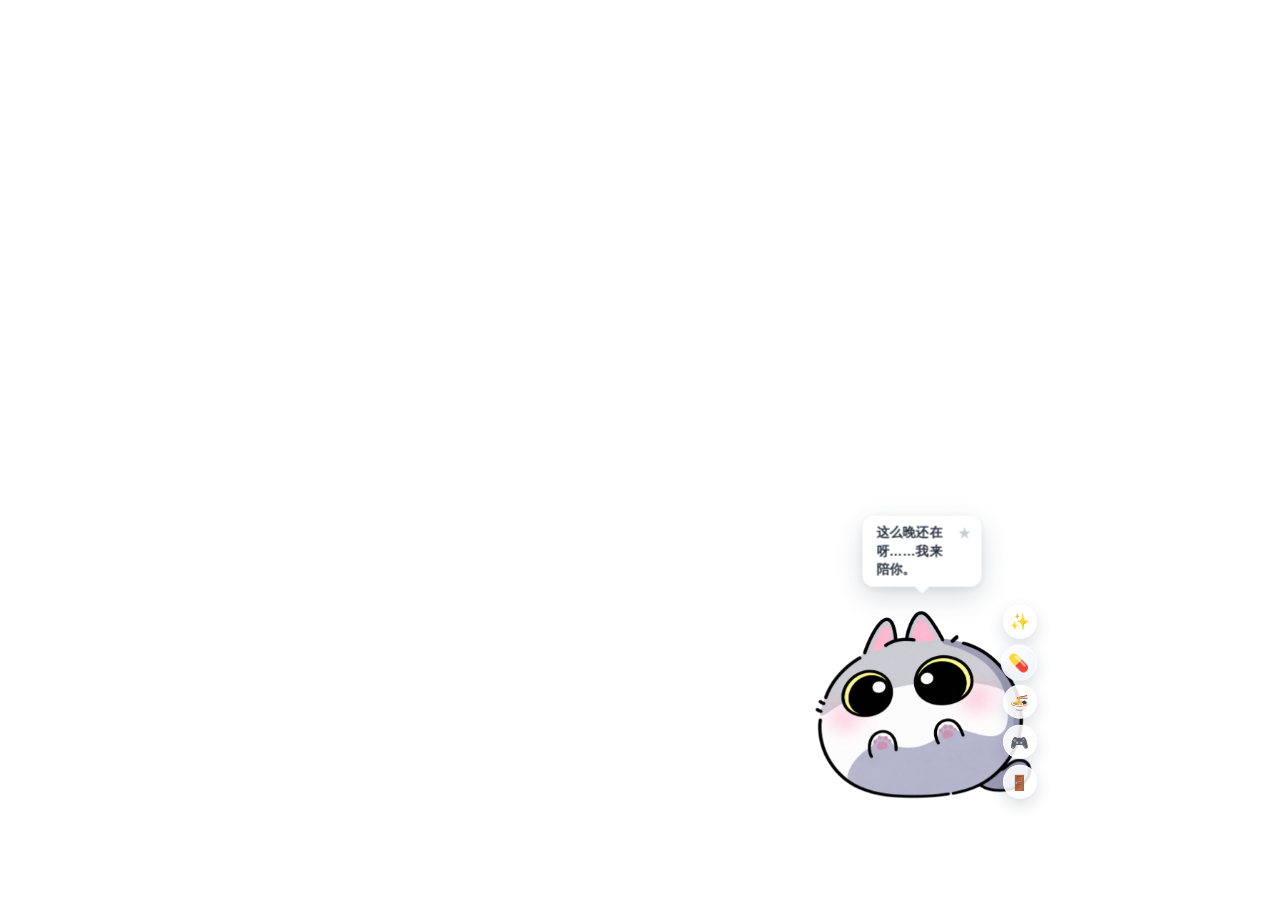
==== pet.html @ 14a9032b "fix: move mobile files to root directory" ====
<!DOCTYPE html>
<html lang="zh-CN">
<head>
  <meta charset="UTF-8" />
  <meta name="viewport" content="width=device-width, initial-scale=1.0, maximum-scale=1.0, user-scalable=no, viewport-fit=cover" />
  <title>八条猫桌宠 (移动触屏版)</title>
  <script>
    (function () {
      if (/(?:^\?|&)view=settings(?:&|$)/.test(location.search || "")) {
        document.documentElement.classList.add("settings-window");
      }
      try {
        var raw = localStorage.getItem("hachikyu_pet_v1");
        var theme = "clean-light";
        var customCss = "";
        if (raw) {
          var parsed = JSON.parse(raw);
          if (parsed && parsed.uiTheme) theme = String(parsed.uiTheme);
          if (parsed && parsed.customCss) customCss = String(parsed.customCss);
        }
        document.documentElement.classList.add("theme-" + theme.replace(/[^a-z0-9-]/gi, ""));
        window.__bootCustomCss = customCss;
      } catch (_) {
        document.documentElement.classList.add("theme-clean-light");
      }
    })();
  </script>
  <!-- 酒馆 iframe：由 index.js 挂载；桌宠独立运行时仍可忽略本脚本 -->
  <script>
    (function () {
      try {
        if (window.parent && window.parent !== window && window.parent.SillyTavern) {
          window.__PET_ST_MODE__ = true;
          window.SillyTavern = window.parent.SillyTavern;
        }
      } catch (_) {}
    })();
  </script>
  <style>
    :root {
      /* 语义主题变量（可被 theme-* class 覆盖） */
      --bg-primary: #eef4f8;
      --bg-secondary: #dce8f0;
      --bg-card: rgba(255, 255, 255, 0.72);
      --bg-input: rgba(255, 255, 255, 0.92);
      --text-main: #2a3340;
      --text-muted: #6b7785;
      --accent-color: #5b8def;
      --accent-soft: rgba(91, 141, 239, 0.18);
      --border-color: rgba(42, 51, 64, 0.1);
      --danger-color: #e85d5d;
      --star-color: #f0b429;
      --shadow: 0 10px 28px rgba(40, 60, 90, 0.14);
      --radius: 16px;
      --glass-blur: 18px;

      /* 兼容旧变量名 */
      --ink: var(--text-main);
      --muted: var(--text-muted);
      --accent: var(--accent-color);
      --danger: var(--danger-color);
      --star: var(--star-color);
      --star-dim: #c5ced8;
      --glass: rgba(255, 255, 255, 0.78);
      --glass-strong: rgba(255, 255, 255, 0.92);
    }

    /* ---------- 预设主题 ---------- */
    html.theme-midnight-dark {
      --bg-primary: #0f1419;
      --bg-secondary: #1a222d;
      --bg-card: rgba(28, 36, 48, 0.92);
      --bg-input: rgba(18, 24, 32, 0.95);
      --text-main: #d7dee8;
      --text-muted: #8b97a8;
      --accent-color: #4ea1ff;
      --accent-soft: rgba(78, 161, 255, 0.22);
      --border-color: rgba(160, 180, 210, 0.14);
      --danger-color: #ff6b6b;
      --star-color: #f0b429;
      --shadow: 0 12px 32px rgba(0, 0, 0, 0.45);
      --glass: rgba(22, 28, 38, 0.88);
      --glass-strong: rgba(28, 36, 48, 0.95);
      --star-dim: #5a6575;
    }

    html.theme-clean-light {
      --bg-primary: #f5f7fa;
      --bg-secondary: #e8eef4;
      --bg-card: rgba(255, 255, 255, 0.82);
      --bg-input: rgba(255, 255, 255, 0.96);
      --text-main: #2a3340;
      --text-muted: #6b7785;
      --accent-color: #6b9de8;
      --accent-soft: rgba(107, 157, 232, 0.16);
      --border-color: rgba(42, 51, 64, 0.1);
      --danger-color: #e85d5d;
      --star-color: #f0b429;
      --shadow: 0 10px 28px rgba(40, 60, 90, 0.12);
      --glass: rgba(255, 255, 255, 0.82);
      --glass-strong: rgba(255, 255, 255, 0.96);
      --star-dim: #c5ced8;
    }

    html.theme-dark-chocolate {
      --bg-primary: #2a1f1a;
      --bg-secondary: #3a2a22;
      --bg-card: rgba(58, 42, 34, 0.92);
      --bg-input: rgba(42, 30, 24, 0.96);
      --text-main: #f3e6d4;
      --text-muted: #c4a88a;
      --accent-color: #d4a017;
      --accent-soft: rgba(212, 160, 23, 0.22);
      --border-color: rgba(243, 230, 212, 0.14);
      --danger-color: #e07060;
      --star-color: #e8c56b;
      --shadow: 0 12px 30px rgba(20, 10, 5, 0.4);
      --glass: rgba(48, 34, 28, 0.9);
      --glass-strong: rgba(58, 42, 34, 0.96);
      --star-dim: #8a7358;
    }

    html.theme-mint-soda {
      --bg-primary: #d9ebe4;
      --bg-secondary: #c5ddd4;
      --bg-card: rgba(236, 248, 243, 0.88);
      --bg-input: rgba(248, 255, 252, 0.96);
      --text-main: #1f3d36;
      --text-muted: #5a7a70;
      --accent-color: #2db89a;
      --accent-soft: rgba(45, 184, 154, 0.2);
      --border-color: rgba(31, 61, 54, 0.12);
      --danger-color: #d46565;
      --star-color: #e6b84d;
      --shadow: 0 10px 26px rgba(40, 90, 70, 0.14);
      --glass: rgba(232, 246, 240, 0.85);
      --glass-strong: rgba(244, 252, 248, 0.95);
      --star-dim: #9ab5ac;
    }

    html.theme-cyber-neon {
      --bg-primary: #12081c;
      --bg-secondary: #1c0f2e;
      --bg-card: rgba(28, 14, 42, 0.94);
      --bg-input: rgba(18, 8, 28, 0.96);
      --text-main: #f0e6ff;
      --text-muted: #b39bcf;
      --accent-color: #ff4fd8;
      --accent-soft: rgba(255, 79, 216, 0.22);
      --border-color: rgba(0, 245, 212, 0.28);
      --danger-color: #ff5c8a;
      --star-color: #00f5d4;
      --shadow: 0 0 28px rgba(255, 79, 216, 0.18), 0 12px 32px rgba(0, 0, 0, 0.5);
      --glass: rgba(24, 10, 36, 0.9);
      --glass-strong: rgba(32, 14, 48, 0.96);
      --star-dim: #6a5088;
    }

    * { box-sizing: border-box; margin: 0; padding: 0; }

    html, body {
      width: 100%;
      height: 100%;
      overflow: hidden;
      font-family: "Segoe UI", "PingFang SC", "Microsoft YaHei", sans-serif;
      color: var(--ink);
      /* 桌宠窗必须全透明，避免与 Alpha 边缘混出白边/亮色虚影 */
      background: transparent !important;
      user-select: none;
      -webkit-user-select: none;
    }

    html.st-extension-host,
    html.st-extension-host body {
      width: 100%;
      height: 100%;
      overflow: hidden;
      background: transparent !important;
    }

    body.hiding-cursor,
    body.hiding-cursor * { cursor: none !important; }

    #stage,
    #pet,
    #cat-wrap {
      background: transparent !important;
    }

    #stage {
      position: relative;
      width: 100%;
      height: 100%;
    }

    html.st-extension-host #stage {
      width: 100%;
      height: 100%;
      overscroll-behavior: none;
      touch-action: none;
    }

    html.st-extension-host,
    html.st-extension-host body {
      overscroll-behavior: none;
      -webkit-text-size-adjust: 100%;
    }

    /* ---------- 宠物（移动触屏版：约原尺寸 70%） ---------- */
    #pet {
      position: absolute;
      left: 72%;
      top: 78%;
      width: min(238px, 50vw);
      transform: translate(-50%, -50%);
      z-index: 10;
      touch-action: none;
      -webkit-touch-callout: none;
      overflow: visible;
    }

    html.st-extension-host #pet {
      position: absolute;
      left: 50%;
      top: 58%;
      width: min(238px, 78%);
      z-index: 10;
    }


    #pet.pre-enter {
      opacity: 0;
      transform: translate(-50%, -50%) translateY(118%);
      pointer-events: none;
    }

    #pet.entering {
      pointer-events: none;
      animation: petPopIn 0.68s cubic-bezier(0.22, 1.25, 0.36, 1) forwards;
    }

    /* 经典八条：落地时允许 Q 弹；自定义媒体禁用挤压落地 */
    #pet.entering.classic-mode #cat-wrap,
    #pet.entering:not(.gif-mode):not(.video-mode):not(.static-mode) #cat-wrap {
      animation: jellyLand 0.68s cubic-bezier(0.34, 1.45, 0.64, 1) forwards;
      transform-origin: center 85%;
    }
    #pet.entering.gif-mode #cat-wrap,
    #pet.entering.video-mode #cat-wrap,
    #pet.entering.static-mode #cat-wrap {
      animation: none !important;
    }

    /* 外层：全模式通用呼吸浮动（仅 translateY） */
    #pet.floating,
    #pet.floating.pet-float-wrapper {
      animation: petBreatheFloat 3.2s ease-in-out infinite;
    }
    #pet.throwing {
      animation: throwAway 0.85s cubic-bezier(0.2, 0.7, 0.3, 1) forwards;
      pointer-events: none;
      z-index: 20;
    }
    #pet.talking #cat-wrap {
      animation: talkBob 0.26s ease-in-out infinite;
      transform-origin: center 70%;
    }
    #pet.typing #cat-wrap {
      animation: typeTap 0.11s ease-in-out infinite;
      transform-origin: center 80%;
    }
    #pet.typing.talking #cat-wrap {
      animation: typeTap 0.11s ease-in-out infinite, talkBob 0.26s ease-in-out infinite;
    }
    #pet.biting.talking #cat-wrap {
      animation: struggleShake 0.14s ease-in-out infinite, talkBob 0.26s ease-in-out infinite;
    }

    /* 拖入投喂：微缩高亮 + 张嘴等待 */
    #pet.feed-hover {
      filter: brightness(1.08) saturate(1.08);
    }
    #pet.feed-hover #cat-wrap {
      animation: feedAwait 0.55s ease-in-out infinite;
      transform-origin: center 80%;
    }
    #pet.feeding #cat-wrap {
      animation: feedNibble 0.42s ease-in-out 3;
      transform-origin: center 75%;
    }
    @keyframes feedAwait {
      0%, 100% { transform: scale(0.96) translateY(0); }
      50% { transform: scale(1.04) translateY(-4px); }
    }
    @keyframes feedNibble {
      0%, 100% { transform: scale(1) rotate(0deg); }
      30% { transform: scale(1.06) rotate(-3deg) translateY(2px); }
      60% { transform: scale(0.94) rotate(3deg) translateY(-1px); }
    }

    /* 自定义媒体：说话/打字仅轻位移，禁止 squash/stretch */
    #pet.gif-mode.talking #cat-wrap,
    #pet.video-mode.talking #cat-wrap,
    #pet.static-mode.talking #cat-wrap {
      animation: talkBobFloat 0.26s ease-in-out infinite !important;
      transform-origin: center 70%;
    }
    #pet.gif-mode.typing #cat-wrap,
    #pet.video-mode.typing #cat-wrap,
    #pet.static-mode.typing #cat-wrap {
      animation: typeTapFloat 0.11s ease-in-out infinite !important;
      transform-origin: center 80%;
    }
    #pet.gif-mode.typing.talking #cat-wrap,
    #pet.video-mode.typing.talking #cat-wrap,
    #pet.static-mode.typing.talking #cat-wrap {
      animation: typeTapFloat 0.11s ease-in-out infinite, talkBobFloat 0.26s ease-in-out infinite !important;
    }

    #cat-wrap {
      position: relative;
      width: calc(100% * var(--subject-scale, 1));
      margin-left: calc(50% - 50% * var(--subject-scale, 1));
      line-height: 0;
      transform-origin: center 42%;
      --shake-x: 3px;
      --shake-y: 2px;
      --shake-rot: 4deg;
      z-index: 1;
    }

    /* 经典八条待机：内层 Q 弹 + 眨眼（说话/打字/咬住/投喂时让位） */
    #pet.floating.classic-mode:not(.talking):not(.typing):not(.biting):not(.feed-hover):not(.feeding) #cat-wrap,
    #pet.floating:not(.gif-mode):not(.video-mode):not(.static-mode):not(.talking):not(.typing):not(.biting):not(.feed-hover):not(.feeding) #cat-wrap,
    #pet.floating:not(.talking):not(.typing):not(.biting):not(.feed-hover):not(.feeding) #cat-wrap.pet-classic-hachikyu {
      animation: petJellyBounce 1.8s ease-in-out infinite, blinkEyes 4.5s ease-in-out infinite;
      transform-origin: bottom center;
    }
    #pet.floating.gif-mode:not(.talking):not(.typing):not(.biting):not(.feed-hover):not(.feeding) #cat-wrap,
    #pet.floating.video-mode:not(.talking):not(.typing):not(.biting):not(.feed-hover):not(.feeding) #cat-wrap,
    #pet.floating.static-mode:not(.talking):not(.typing):not(.biting):not(.feed-hover):not(.feeding) #cat-wrap,
    #pet.floating:not(.talking):not(.typing):not(.biting):not(.feed-hover):not(.feeding) #cat-wrap.pet-custom-media {
      animation: none !important;
    }

    #pet.biting #cat-wrap {
      animation: struggleShake 0.14s ease-in-out infinite;
      transform-origin: 50% 18%;
    }

    #cat {
      display: block;
      width: 100%;
      height: auto;
      pointer-events: none;
      background: transparent;
      outline: none;
      border: none;
      box-shadow: none;
      filter: none;
    }

    /* 平滑合成，减轻透明 PNG / 视频抗锯齿边缘亮边 */
    #cat-wrap img,
    #cat-wrap video,
    #pet-video {
      image-rendering: auto;
      -webkit-backface-visibility: hidden;
      backface-visibility: hidden;
      transform: translateZ(0);
    }

    /* 自定义媒体主体：锁死额外缩放形变，保留原比例 */
    #pet.gif-mode #cat,
    #pet.video-mode #pet-video,
    #pet.static-mode #cat,
    #cat.pet-custom-media,
    #cat-wrap.pet-custom-media > img,
    #cat-wrap.pet-custom-media > video,
    .pet-custom-media {
      animation: none !important;
    }

    #pet-video {
      display: none;
      width: 100%;
      height: auto;
      object-fit: contain;
      pointer-events: none;
      background: transparent;
      vertical-align: top;
      outline: none;
      border: none;
      box-shadow: none;
      filter: none;
    }
    #pet.video-mode #cat {
      display: none !important;
    }
    #pet.video-mode #pet-video {
      display: block;
    }
    #pet.static-mode #cat,
    #cat.pet-static {
      display: block;
      width: 100%;
      height: auto;
      object-fit: contain;
      image-rendering: auto;
      pointer-events: none;
      background: transparent;
    }
    #pet.static-mode #pet-video {
      display: none !important;
    }

    .cfg-status {
      margin-top: 6px;
      font-size: 11px;
      color: var(--muted);
      line-height: 1.35;
      min-height: 1.2em;
    }
    .cfg-status.err { color: var(--danger); }
    .cfg-status.ok { color: #3a9a6a; }

    input[type="range"] {
      width: 100%;
      accent-color: var(--accent);
      cursor: pointer;
    }
    .vol-row {
      display: flex;
      align-items: center;
      gap: 10px;
      margin-top: 4px;
    }
    .vol-row input[type="number"] {
      width: 68px;
      flex-shrink: 0;
      border: 1px solid rgba(42, 51, 64, 0.12);
      border-radius: 8px;
      padding: 4px 6px;
      font-size: 12px;
      font-family: inherit;
    }
    .vol-row #vol-label,
    .vol-row #subject-scale-label {
      min-width: 36px;
      text-align: right;
      font-size: 11px;
      font-weight: 700;
      color: var(--muted);
    }

    .preset-row {
      display: flex;
      flex-wrap: wrap;
      gap: 6px;
      margin-top: 8px;
    }
    .preset-btn {
      border: none;
      border-radius: 999px;
      padding: 6px 10px;
      font-size: 11px;
      font-weight: 700;
      cursor: pointer;
      background: rgba(91, 141, 239, 0.12);
      color: #3d6499;
      transition: 0.15s ease;
    }
    .preset-btn:hover {
      background: rgba(91, 141, 239, 0.22);
      color: var(--ink);
    }
    .preset-btn.active {
      background: var(--accent);
      color: #fff;
      box-shadow: 0 2px 8px rgba(91, 141, 239, 0.35);
    }
    .preset-btn.custom {
      border: 1px dashed rgba(91, 141, 239, 0.45);
    }
    .preset-btn .preset-edit {
      margin-left: 4px;
      opacity: 0.75;
      font-size: 10px;
    }

    .cfg-modal {
      position: fixed;
      inset: 0;
      z-index: 100001 !important;
      display: flex;
      align-items: center;
      justify-content: center;
      background: rgba(20, 28, 40, 0.42);
      padding: 16px;
      pointer-events: auto !important;
    }
    .cfg-modal[hidden] { display: none !important; }
    body.settings-window .cfg-modal {
      z-index: 100001 !important;
      pointer-events: auto !important;
    }
      .cfg-modal-card {
      width: min(360px, 92vw);
      background: var(--glass-strong);
      color: var(--text-main);
      backdrop-filter: blur(14px);
      -webkit-backdrop-filter: blur(14px);
      border-radius: 16px;
      box-shadow: var(--shadow);
      border: 1px solid var(--border-color);
      padding: 16px 16px 14px;
      user-select: text;
      -webkit-user-select: text;
      pointer-events: auto !important;
      position: relative;
      z-index: 1;
    }
    .cfg-modal-card h4 {
      font-size: 14px;
      margin-bottom: 8px;
    }
    .cfg-modal-card p {
      font-size: 12px;
      color: var(--muted);
      line-height: 1.45;
      margin-bottom: 10px;
      white-space: pre-wrap;
    }
    .cfg-modal-card input,
    .cfg-modal-card textarea {
      width: 100%;
      margin-bottom: 12px;
      border: 1px solid rgba(42, 51, 64, 0.12);
      border-radius: 10px;
      padding: 8px 10px;
      font-size: 13px;
      font-family: inherit;
      background: #fff;
      color: var(--ink);
    }
    .cfg-modal-card textarea { min-height: 72px; resize: vertical; }
    .cfg-modal-actions {
      display: flex;
      justify-content: flex-end;
      gap: 8px;
    }

    .persona-actions {
      display: flex;
      flex-wrap: wrap;
      gap: 8px;
      margin: 8px 0 10px;
      position: relative;
      z-index: 2;
    }
    .persona-actions .action-btn {
      pointer-events: auto !important;
      position: relative;
      z-index: 2;
      cursor: pointer;
    }
    #btn-persona-new,
    #btn-persona-save {
      pointer-events: auto !important;
      cursor: pointer !important;
      opacity: 1 !important;
    }
    .action-btn {
      border: none;
      border-radius: 12px;
      padding: 8px 12px;
      font-size: 12px;
      font-weight: 700;
      cursor: pointer;
      transition: 0.15s ease;
    }
    .action-btn.primary {
      background: var(--accent);
      color: #fff;
      box-shadow: 0 4px 12px rgba(91, 141, 239, 0.28);
    }
    .action-btn.primary:hover { filter: brightness(1.05); }
    .action-btn.ghost {
      background: var(--accent-soft);
      color: var(--ink);
    }
    .action-btn.ghost:hover { filter: brightness(1.06); }

    #toast {
      position: fixed;
      left: 50%;
      bottom: 18px;
      transform: translateX(-50%) translateY(12px);
      padding: 8px 14px;
      border-radius: 999px;
      background: rgba(42, 51, 64, 0.88);
      color: #fff;
      font-size: 12px;
      font-weight: 600;
      opacity: 0;
      pointer-events: none;
      transition: opacity 0.2s ease, transform 0.2s ease;
      z-index: 80;
      box-shadow: var(--shadow);
    }
    #toast.show {
      opacity: 1;
      transform: translateX(-50%) translateY(0);
    }

    textarea.persona-box { min-height: 56px; }

    /* ---------- 气泡 ---------- */
    #bubble {
      position: absolute !important;
      left: 50% !important;
      bottom: 100% !important;
      top: auto !important;
      right: auto !important;
      margin-bottom: 10px !important;
      transform: translateX(-50%) translateY(8px) scale(0.94);
      width: fit-content !important;
      min-width: 0 !important;
      max-width: 220px !important;
      height: auto !important;
      min-height: 0 !important;
      max-height: none !important;
      display: inline-block !important;
      overflow: visible;
      padding: 8px 14px !important;
      background: var(--glass-strong);
      backdrop-filter: blur(12px);
      -webkit-backdrop-filter: blur(12px);
      color: var(--ink);
      font-size: 13px !important;
      font-weight: 600;
      line-height: 1.4 !important;
      letter-spacing: 0.02em;
      border-radius: 12px !important;
      box-shadow: 0 10px 28px rgba(40, 60, 90, 0.18), 0 2px 8px rgba(40, 60, 90, 0.08);
      opacity: 0;
      visibility: hidden;
      pointer-events: none;
      transition: opacity 0.22s ease, transform 0.22s ease, visibility 0.22s;
      z-index: 999 !important;
      isolation: isolate;
      white-space: normal !important;
      word-break: break-word !important;
      overflow-wrap: anywhere;
      box-sizing: border-box;
    }

    #bubble .bubble-content {
      position: relative;
      z-index: 10;
      pointer-events: auto;
      max-height: none;
      overflow: visible;
      word-break: break-word;
      white-space: normal;
    }
    #bubble .bubble-content::-webkit-scrollbar {
      display: none;
      width: 0;
      height: 0;
    }

    /* 小三角朝下，指向猫咪头顶 */
    #bubble::after {
      content: "";
      position: absolute;
      left: 50%;
      bottom: -5px;
      width: 11px;
      height: 11px;
      margin-left: -5.5px;
      background: var(--glass-strong);
      transform: rotate(45deg);
      border-radius: 2px;
      pointer-events: none;
      z-index: 0;
    }

    #bubble.show {
      opacity: 1;
      visibility: visible;
      transform: translateX(-50%) translateY(0) scale(1);
      pointer-events: auto !important;
    }

    /* 可收藏台词：右侧留出 ★ 空间 */
    #bubble.show:not(.hover-tip) {
      padding-right: 30px !important;
    }
    #bubble.quit-confirm {
      padding-right: 14px !important;
      max-width: 240px !important;
    }
    #bubble.quit-confirm #fav-star {
      display: none !important;
    }
    #bubble-quit-actions {
      display: none;
      gap: 6px;
      margin-top: 8px;
      justify-content: center;
      flex-wrap: wrap;
    }
    #bubble.quit-confirm #bubble-quit-actions {
      display: flex !important;
    }
    #bubble-quit-actions button {
      border: none !important;
      border-radius: 999px !important;
      padding: 5px 12px !important;
      font-size: 11px !important;
      font-weight: 700 !important;
      cursor: pointer;
      outline: none !important;
      box-shadow: none !important;
      line-height: 1.2;
      -webkit-tap-highlight-color: transparent !important;
    }
    #bubble-quit-actions button:focus,
    #bubble-quit-actions button:focus-visible,
    #bubble-quit-actions button:active {
      outline: none !important;
      box-shadow: none !important;
    }
    #btn-quit-confirm {
      background: rgba(239, 68, 68, 0.16) !important;
      color: #b91c1c !important;
    }
    #btn-quit-confirm:hover {
      background: rgba(239, 68, 68, 0.26) !important;
    }
    #btn-quit-cancel {
      background: rgba(42, 51, 64, 0.08) !important;
      color: #475569 !important;
    }
    #btn-quit-cancel:hover {
      background: rgba(42, 51, 64, 0.14) !important;
    }

    #bubble.hover-tip {
      white-space: nowrap !important;
      max-height: none;
      overflow: visible;
      padding: 8px 14px !important;
    }
    #bubble.hover-tip .bubble-content {
      max-height: none;
      overflow: visible;
      white-space: nowrap;
    }

    #bubble-text,
    .bubble-text {
      position: relative;
      z-index: 10;
      pointer-events: auto;
      display: block;
      padding-right: 0;
      word-break: break-word;
      white-space: normal;
      overflow-wrap: anywhere;
    }

    #fav-star {
      position: absolute;
      top: 4px;
      right: 4px;
      width: 26px;
      height: 26px;
      border: none;
      background: rgba(255, 255, 255, 0.72);
      color: var(--star-dim);
      font-size: 14px;
      line-height: 1;
      cursor: pointer;
      border-radius: 50%;
      display: none;
      align-items: center;
      justify-content: center;
      transition: color 0.15s ease, transform 0.15s ease;
      z-index: 11;
      pointer-events: auto !important;
    }

    #bubble.show:not(.hover-tip) #fav-star { display: inline-flex; }
    #fav-star:hover { transform: scale(1.12); color: var(--star); }
    #fav-star.on {
      color: var(--star);
      animation: starPop 0.35s ease;
    }

    /* 移除悬浮按钮 / 通用按钮聚焦时的系统默认橘红外轮廓 */
    button,
    .action-btn,
    .tool-btn,
    .icon-btn,
    #chat-spark,
    #memo-btn,
    #food-btn,
    #game-btn,
    [tabindex] {
      outline: none !important;
      -webkit-tap-highlight-color: transparent !important;
      -webkit-focus-ring-color: transparent !important;
    }

    button:focus,
    button:active,
    button:focus-visible,
    .action-btn:focus,
    .action-btn:active,
    .action-btn:focus-visible,
    .tool-btn:focus,
    .tool-btn:focus-visible,
    .icon-btn:focus,
    .icon-btn:focus-visible,
    #chat-spark:focus,
    #chat-spark:active,
    #chat-spark:focus-visible,
    #memo-btn:focus,
    #memo-btn:active,
    #memo-btn:focus-visible,
    #food-btn:focus,
    #food-btn:active,
    #food-btn:focus-visible,
    #game-btn:focus,
    #game-btn:active,
    #game-btn:focus-visible,
    #btn-pet-quit:focus,
    #btn-pet-quit:active,
    #btn-pet-quit:focus-visible {
      outline: none !important;
      box-shadow: none !important;
      -webkit-tap-highlight-color: transparent !important;
    }

    /* 右侧悬浮工具钮：彻底去掉边框型焦点框，保留自身背景样式 */
    #chat-spark,
    #memo-btn,
    #food-btn,
    #game-btn,
    #btn-pet-quit,
    #memo-close,
    #game-close {
      border: none !important;
    }
    #chat-spark:focus,
    #chat-spark:focus-visible,
    #memo-btn:focus,
    #memo-btn:focus-visible,
    #food-btn:focus,
    #food-btn:focus-visible,
    #game-btn:focus,
    #game-btn:focus-visible,
    #btn-pet-quit:focus,
    #btn-pet-quit:focus-visible {
      box-shadow: 0 6px 16px rgba(40, 60, 90, 0.18), 0 0 0 1px rgba(255, 255, 255, 0.7) inset !important;
    }

    /* ✨ 触发对话：与抓鼠标解耦 */
    #chat-spark {
      position: absolute;
      top: 8px;
      right: 4px;
      width: 34px;
      height: 34px;
      border: none;
      border-radius: 50%;
      z-index: 130;
      pointer-events: auto !important;
      cursor: pointer;
      font-size: 16px;
      line-height: 1;
      display: flex;
      align-items: center;
      justify-content: center;
      color: #5a4a20;
      background: rgba(255, 255, 255, 0.88);
      box-shadow: 0 6px 16px rgba(40, 60, 90, 0.18), 0 0 0 1px rgba(255, 255, 255, 0.7) inset;
      transition: transform 0.15s ease, box-shadow 0.15s ease;
      touch-action: manipulation;
    }
    #chat-spark:hover {
      transform: scale(1.08);
      box-shadow: 0 8px 20px rgba(240, 180, 41, 0.28), 0 0 0 1px rgba(255, 255, 255, 0.85) inset;
    }
    #chat-spark.loading,
    #chat-spark.tavern-peek {
      animation: sparkGlow 0.7s ease-in-out infinite;
    }
    #chat-spark.tavern-peek {
      animation: sparkGlow 0.7s ease-in-out infinite, capsuleSpin 1.1s linear infinite;
    }
    #chat-spark.longpress-armed {
      transform: scale(1.14);
      box-shadow: 0 0 16px 4px rgba(240, 180, 41, 0.5), 0 0 0 1px rgba(255, 255, 255, 0.85) inset;
    }
    @keyframes sparkGlow {
      0%, 100% { filter: brightness(1); box-shadow: 0 0 0 0 rgba(240, 180, 41, 0.35); }
      50% { filter: brightness(1.15); box-shadow: 0 0 14px 4px rgba(240, 180, 41, 0.45); }
    }

    #bubble.chat-reply {
      max-width: min(280px, 86vw) !important;
    }
    #bubble.chat-reply .bubble-content {
      max-height: 160px;
      overflow-y: auto;
    }

    #memo-btn {
      position: absolute;
      top: 48px;
      right: 4px;
      width: 36px;
      height: 36px;
      border: none;
      border-radius: 50%;
      z-index: 130;
      pointer-events: auto !important;
      cursor: grab;
      font-size: 17px;
      line-height: 1;
      display: flex;
      align-items: center;
      justify-content: center;
      color: #3d4a5c;
      background: linear-gradient(145deg, rgba(255, 255, 255, 0.92), rgba(230, 240, 255, 0.78));
      box-shadow: 0 6px 16px rgba(40, 60, 90, 0.18), 0 0 0 1px rgba(255, 255, 255, 0.75) inset;
      backdrop-filter: blur(8px);
      -webkit-backdrop-filter: blur(8px);
      transition: transform 0.15s ease, box-shadow 0.2s ease;
      touch-action: none;
      animation: capsuleBreathe 3.2s ease-in-out infinite;
    }
    #memo-btn:hover { transform: scale(1.08); }
    #memo-btn:active { cursor: grabbing; }
    #memo-btn.loading {
      animation: capsuleSpin 0.9s linear infinite;
      box-shadow: 0 0 18px 4px rgba(91, 141, 239, 0.45), 0 0 0 1px rgba(255, 255, 255, 0.8) inset;
    }
    #memo-btn.has-todo::after {
      content: "";
      position: absolute;
      top: 5px;
      right: 5px;
      width: 7px;
      height: 7px;
      border-radius: 50%;
      background: var(--danger);
      box-shadow: 0 0 0 2px #fff;
    }
    @keyframes capsuleBreathe {
      0%, 100% { transform: translateY(0); }
      50% { transform: translateY(-3px); }
    }
    @keyframes capsuleSpin {
      0% { transform: rotate(0deg) scale(1.05); }
      100% { transform: rotate(360deg) scale(1.05); }
    }

    #news-brief-modal,
    #clicker-modal {
      position: fixed;
      left: 50%;
      top: 50%;
      transform: translate(-50%, -50%) scale(0.96);
      width: min(340px, 90vw);
      max-height: min(78vh, 520px);
      display: none;
      flex-direction: column;
      z-index: 100060;
      background: var(--glass-strong);
      color: var(--text-main);
      border-radius: 16px;
      box-shadow: var(--shadow), 0 0 0 1px var(--border-color);
      overflow: hidden;
      pointer-events: auto !important;
      opacity: 0;
      transition: opacity 0.16s ease, transform 0.16s ease;
    }
    #news-brief-modal.open,
    #clicker-modal.open {
      display: flex;
      opacity: 1;
      transform: translate(-50%, -50%) scale(1);
    }
    .capsule-modal-head {
      display: flex;
      align-items: center;
      justify-content: space-between;
      padding: 10px 12px;
      border-bottom: 1px solid var(--border-color);
      font-size: 13px;
      font-weight: 700;
      user-select: none;
    }
    .capsule-modal-body {
      padding: 10px 12px 12px;
      overflow-y: auto;
      font-size: 12px;
      flex: 1;
    }
    .capsule-modal-body .field { margin-bottom: 8px; }
    #news-brief-list {
      display: flex;
      flex-direction: column;
      gap: 8px;
      margin-top: 8px;
    }
    .news-brief-item {
      padding: 8px 10px;
      border-radius: 10px;
      background: var(--bg-card);
      border: 1px solid var(--border-color);
      line-height: 1.45;
      white-space: pre-wrap;
    }
    .clicker-row {
      display: flex;
      align-items: center;
      justify-content: space-between;
      gap: 8px;
      margin: 6px 0;
    }
    .clicker-row label { flex: 1; }
    .clicker-actions {
      display: flex;
      flex-wrap: wrap;
      gap: 8px;
      margin-top: 10px;
    }
    #clicker-status {
      margin-top: 8px;
      color: var(--text-muted);
      font-size: 11px;
    }
    .clicker-points-head {
      display: flex;
      align-items: center;
      justify-content: space-between;
      gap: 8px;
      margin: 4px 0 6px;
      font-weight: 700;
      font-size: 12px;
    }
    #clicker-points-list {
      display: flex;
      flex-direction: column;
      gap: 6px;
      max-height: 140px;
      overflow-y: auto;
      margin-bottom: 8px;
      padding-right: 2px;
    }
    .clicker-point-row {
      display: flex;
      align-items: center;
      gap: 8px;
      padding: 6px 8px;
      border-radius: 10px;
      background: var(--bg-card);
      border: 1px solid var(--border-color);
      font-size: 11px;
      line-height: 1.35;
    }
    .clicker-point-idx {
      flex: 0 0 auto;
      min-width: 42px;
      font-weight: 700;
      color: #c9a227;
    }
    .clicker-point-xy {
      flex: 1;
      color: var(--text-muted);
      font-variant-numeric: tabular-nums;
    }
    .clicker-point-del {
      flex: 0 0 auto;
      border: none;
      background: transparent;
      cursor: pointer;
      font-size: 13px;
      line-height: 1;
      padding: 2px 4px;
      opacity: 0.75;
    }
    .clicker-point-del:hover { opacity: 1; }
    #clicker-points-empty {
      font-size: 11px;
      color: var(--text-muted);
      margin: 0 0 8px;
      line-height: 1.4;
    }
    .clicker-points-actions {
      display: flex;
      flex-wrap: wrap;
      gap: 6px;
      margin-bottom: 10px;
    }
    .clicker-points-actions .action-btn {
      font-size: 11px;
      padding: 6px 10px;
    }
    #clicker-capture-btn.capturing {
      opacity: 0.85;
      pointer-events: none;
    }

    #food-btn {
      position: absolute;
      top: 88px;
      right: 4px;
      width: 34px;
      height: 34px;
      border: none;
      border-radius: 50%;
      z-index: 130;
      pointer-events: auto !important;
      cursor: pointer;
      font-size: 15px;
      line-height: 1;
      display: flex;
      align-items: center;
      justify-content: center;
      color: #3d4a5c;
      background: rgba(255, 255, 255, 0.88);
      box-shadow: 0 6px 16px rgba(40, 60, 90, 0.18), 0 0 0 1px rgba(255, 255, 255, 0.7) inset;
      transition: transform 0.15s ease;
      touch-action: manipulation;
    }
    #food-btn:hover { transform: scale(1.08); }
    #food-btn.spinning {
      animation: foodSpin 0.7s linear infinite;
      pointer-events: none;
      opacity: 0.75;
    }
    @keyframes foodSpin {
      from { transform: rotate(0deg); }
      to { transform: rotate(360deg); }
    }

    /* 喂食投喂栏（右键 🍜 打开） */
    #feed-tray-modal {
      position: fixed;
      left: 50%;
      top: 50%;
      transform: translate(-50%, -50%) scale(0.96);
      width: min(300px, 88vw);
      display: none;
      flex-direction: column;
      z-index: 100065;
      background: var(--glass-strong);
      color: var(--text-main);
      border-radius: 16px;
      box-shadow: var(--shadow), 0 0 0 1px var(--border-color);
      overflow: hidden;
      pointer-events: auto !important;
      opacity: 0;
      transition: opacity 0.16s ease, transform 0.16s ease;
    }
    #feed-tray-modal.open {
      display: flex;
      opacity: 1;
      transform: translate(-50%, -50%) scale(1);
    }
    #feed-drop-zone {
      margin: 10px 12px 8px;
      min-height: 132px;
      border: 2px dashed rgba(120, 140, 170, 0.45);
      border-radius: 14px;
      background: rgba(255, 255, 255, 0.28);
      display: flex;
      flex-direction: column;
      align-items: center;
      justify-content: center;
      gap: 8px;
      padding: 14px 12px;
      text-align: center;
      cursor: pointer;
      transition: border-color 0.15s ease, background 0.15s ease, transform 0.15s ease;
      user-select: none;
    }
    #feed-drop-zone:hover,
    #feed-drop-zone.dragover {
      border-color: rgba(45, 184, 154, 0.85);
      background: rgba(45, 184, 154, 0.12);
      transform: scale(1.01);
    }
    #feed-drop-zone.busy {
      pointer-events: none;
      opacity: 0.85;
    }
    #feed-drop-hint {
      font-size: 12px;
      line-height: 1.45;
      color: var(--text-muted);
      max-width: 220px;
    }
    #feed-drop-preview {
      display: none;
      max-width: 120px;
      max-height: 88px;
      border-radius: 10px;
      object-fit: cover;
      box-shadow: 0 4px 12px rgba(0, 0, 0, 0.12);
    }
    #feed-drop-preview.show { display: block; }
    #feed-tray-status {
      margin: 0 12px 8px;
      font-size: 11px;
      color: var(--text-muted);
      min-height: 16px;
    }
    #feed-tray-actions {
      display: flex;
      flex-wrap: wrap;
      gap: 8px;
      padding: 0 12px 12px;
    }
    #feed-tray-actions .action-btn {
      font-size: 11px;
      padding: 6px 10px;
    }
    #feed-file-input { display: none; }

    #game-btn {
      position: absolute;
      top: 128px;
      right: 4px;
      width: 34px;
      height: 34px;
      border: none;
      border-radius: 50%;
      z-index: 130;
      pointer-events: auto !important;
      cursor: pointer;
      font-size: 15px;
      line-height: 1;
      display: flex;
      align-items: center;
      justify-content: center;
      color: #3d4a5c;
      background: rgba(255, 255, 255, 0.88);
      box-shadow: 0 6px 16px rgba(40, 60, 90, 0.18), 0 0 0 1px rgba(255, 255, 255, 0.7) inset;
      transition: transform 0.15s ease;
      touch-action: manipulation;
    }
    #game-btn:hover { transform: scale(1.08); }

    #btn-pet-quit,
    .pet-quit-btn {
      position: absolute;
      top: 168px;
      right: 4px;
      width: 34px;
      height: 34px;
      border: none !important;
      border-radius: 50%;
      z-index: 130;
      pointer-events: auto !important;
      cursor: pointer;
      font-size: 15px;
      line-height: 1;
      display: flex;
      align-items: center;
      justify-content: center;
      color: #3d4a5c;
      background: rgba(255, 255, 255, 0.88);
      box-shadow: 0 6px 16px rgba(40, 60, 90, 0.18), 0 0 0 1px rgba(255, 255, 255, 0.7) inset;
      outline: none !important;
      -webkit-tap-highlight-color: transparent !important;
      transition: transform 0.2s, background-color 0.2s;
      touch-action: manipulation;
    }
    #btn-pet-quit:hover,
    .pet-quit-btn:hover {
      background-color: rgba(239, 68, 68, 0.15) !important;
      transform: scale(1.08);
    }
    #btn-pet-quit:focus,
    #btn-pet-quit:active,
    #btn-pet-quit:focus-visible,
    .pet-quit-btn:focus,
    .pet-quit-btn:active,
    .pet-quit-btn:focus-visible {
      outline: none !important;
      box-shadow: 0 6px 16px rgba(40, 60, 90, 0.18), 0 0 0 1px rgba(255, 255, 255, 0.7) inset !important;
    }

    #game-modal,
    .game-modal {
      position: fixed !important;
      left: 24px;
      right: auto !important;
      top: 10%;
      bottom: auto !important;
      transform: none !important;
      margin: 0 !important;
      touch-action: none;
      width: 280px !important;
      max-width: min(280px, 86vw) !important;
      max-height: min(420px, 62vh) !important;
      box-sizing: border-box !important;
      display: none;
      flex-direction: column;
      padding: 8px 12px 10px !important;
      background: rgba(255, 255, 255, 0.78) !important;
      backdrop-filter: blur(12px) !important;
      -webkit-backdrop-filter: blur(12px) !important;
      border: 1px solid rgba(255, 255, 255, 0.4) !important;
      border-radius: 14px !important;
      box-shadow: 0 8px 24px rgba(0, 0, 0, 0.12) !important;
      z-index: 9999 !important;
      opacity: 0;
      overflow: hidden !important;
      pointer-events: none;
      transition: opacity 0.18s ease;
    }
    #game-modal.open,
    .game-modal.open {
      display: flex !important;
      opacity: 1;
      transform: none !important;
      pointer-events: auto !important;
    }
    #game-modal.is-dragging,
    .game-modal.is-dragging {
      transition: none !important;
      user-select: none;
    }
    #game-modal .game-drag-handle {
      position: relative;
      display: flex;
      flex-direction: column;
      align-items: center;
      justify-content: center;
      gap: 4px;
      padding: 4px 32px 8px 4px;
      margin: 0 -2px 0;
      flex-shrink: 0;
      cursor: move;
      touch-action: none;
      user-select: none;
      border-bottom: 1px solid rgba(42, 51, 64, 0.06);
      color: #1e293b;
    }
    #game-modal .game-drag-grip {
      width: 36px;
      height: 4px;
      border-radius: 999px;
      background: rgba(100, 116, 139, 0.35);
      box-shadow: 0 1px 0 rgba(255, 255, 255, 0.65);
    }
    #game-modal .game-drag-title {
      font-size: 12px;
      font-weight: 700;
      letter-spacing: 0.02em;
      line-height: 1.2;
      pointer-events: none;
    }
    #game-modal .game-head {
      position: relative;
      display: flex;
      align-items: center;
      padding: 2px 32px 6px 2px;
      font-size: 12px;
      font-weight: 700;
      border-bottom: 1px solid rgba(42, 51, 64, 0.06);
      flex-shrink: 0;
      color: #1e293b;
    }
    #game-close,
    #game-modal .game-close-btn,
    #game-modal .close-btn {
      position: absolute !important;
      top: 8px !important;
      right: 8px !important;
      width: 24px !important;
      height: 24px !important;
      line-height: 22px !important;
      text-align: center !important;
      border-radius: 50% !important;
      background: rgba(0, 0, 0, 0.08) !important;
      color: #64748b !important;
      font-size: 14px !important;
      cursor: pointer !important;
      user-select: none !important;
      z-index: 10001 !important;
      outline: none !important;
      border: none !important;
      padding: 0 !important;
      box-shadow: none !important;
    }
    #game-close:hover,
    #game-modal .game-close-btn:hover,
    #game-modal .close-btn:hover {
      background: rgba(239, 68, 68, 0.15) !important;
      color: #ef4444 !important;
    }
    #game-tabs {
      display: none !important;
    }
    #game-lobby {
      display: grid;
      grid-template-columns: 1fr 1fr;
      gap: 8px;
      padding: 8px 0 2px;
    }
    #game-modal.in-game #game-lobby {
      display: none !important;
    }
    #game-modal:not(.in-game) #game-body {
      display: none !important;
    }
    #game-modal:not(.in-game) #game-back {
      display: none !important;
    }
    #game-modal.in-game #game-back {
      display: inline-flex !important;
    }
    .game-card {
      border: none !important;
      border-radius: 12px;
      padding: 12px 8px;
      background: rgba(255, 255, 255, 0.72);
      box-shadow: 0 1px 0 rgba(255,255,255,0.8) inset, 0 4px 12px rgba(15, 23, 42, 0.06);
      cursor: pointer;
      text-align: center;
      outline: none !important;
      color: #1e293b;
      transition: transform 0.12s ease, background 0.12s ease;
    }
    .game-card:hover {
      transform: translateY(-1px);
      background: rgba(255, 255, 255, 0.92);
    }
    .game-card .game-card-icon {
      font-size: 32px !important;
      line-height: 1 !important;
      margin-bottom: 6px !important;
      display: flex !important;
      align-items: center !important;
      justify-content: center !important;
      user-select: none !important;
      pointer-events: none;
      min-height: 36px;
      font-family: "Segoe UI Emoji", "Segoe UI Symbol", "Apple Color Emoji", "Noto Color Emoji", "Twemoji Mozilla", sans-serif !important;
    }
    .game-card .game-card-name {
      display: block;
      font-size: 11px;
      font-weight: 700;
      pointer-events: none;
    }
    #game-back {
      position: absolute !important;
      top: 8px !important;
      left: 8px !important;
      height: 24px !important;
      min-width: 52px;
      padding: 0 8px !important;
      border: none !important;
      border-radius: 999px !important;
      background: rgba(0, 0, 0, 0.06) !important;
      color: #475569 !important;
      font-size: 11px !important;
      font-weight: 700 !important;
      cursor: pointer !important;
      z-index: 10001 !important;
      outline: none !important;
      align-items: center;
      justify-content: center;
      display: none;
      user-select: none;
    }
    #game-back:hover {
      background: rgba(47, 111, 237, 0.12) !important;
      color: #1d4ed8 !important;
    }
    #game-modal .game-drag-handle {
      padding-left: 56px;
      padding-right: 32px;
    }

    #game-body {
      padding: 8px 0 0;
      min-height: 0;
      overflow: auto;
    }
    .game-pane { display: none; }
    .game-pane.active { display: block; }
    #game-close:focus,
    #game-close:focus-visible,
    #game-back:focus,
    #game-back:focus-visible,
    #game-btn:focus,
    #game-btn:focus-visible,
    #game-modal button:focus,
    #game-modal button:focus-visible {
      outline: none !important;
      box-shadow: none !important;
    }

    .game-hint {
      margin: 0 0 6px;
      font-size: 11px;
      color: #64748b;
      line-height: 1.35;
      white-space: nowrap;
      overflow: hidden;
      text-overflow: ellipsis;
    }
    .game-stat {
      font-size: 12px;
      font-weight: 700;
      color: #1e293b;
      margin-bottom: 6px;
    }

    /* 电子木鱼 */
    #game-pane-muyu {
      position: relative;
    }
    #muyu-stage {
      position: relative;
      height: 120px;
      display: flex;
      align-items: center;
      justify-content: center;
      overflow: hidden;
      border-radius: 12px;
      background: linear-gradient(180deg, rgba(248,250,252,0.7), rgba(238,242,255,0.75));
    }
    #muyu-btn {
      width: 72px;
      height: 72px;
      border: none !important;
      border-radius: 50%;
      background: #fff7ed;
      box-shadow: 0 8px 18px rgba(234, 88, 12, 0.2);
      cursor: pointer;
      font-size: 34px;
      outline: none !important;
      transition: transform 0.08s ease;
      user-select: none;
    }
    #muyu-btn.hit {
      transform: scale(0.86);
    }
    .muyu-stat-row {
      display: flex;
      align-items: center;
      justify-content: space-between;
      gap: 8px;
      margin-bottom: 6px;
    }
    .muyu-stat-row .game-stat {
      margin-bottom: 0;
      flex: 1;
      min-width: 0;
    }
    .muyu-reset-btn {
      flex-shrink: 0;
      border: none !important;
      border-radius: 999px !important;
      padding: 4px 10px !important;
      font-size: 10px !important;
      font-weight: 600 !important;
      line-height: 1.2 !important;
      cursor: pointer;
      background: rgba(148, 163, 184, 0.18) !important;
      color: #64748b !important;
      outline: none !important;
      box-shadow: none !important;
      user-select: none;
      white-space: nowrap;
    }
    .muyu-reset-btn:hover {
      background: rgba(148, 163, 184, 0.28) !important;
      color: #475569 !important;
    }
    .muyu-reset-btn:focus,
    .muyu-reset-btn:focus-visible {
      outline: none !important;
      box-shadow: none !important;
    }
    .muyu-achieve-toast {
      position: absolute;
      left: 50%;
      top: 8px;
      transform: translateX(-50%) translateY(-4px);
      z-index: 5;
      max-width: 92%;
      padding: 6px 12px;
      border-radius: 999px;
      font-size: 11px;
      font-weight: 700;
      line-height: 1.35;
      text-align: center;
      color: #78350f;
      background: linear-gradient(180deg, rgba(254, 243, 199, 0.96), rgba(253, 230, 138, 0.94));
      border: 1px solid rgba(245, 158, 11, 0.45);
      box-shadow: 0 4px 14px rgba(180, 83, 9, 0.18);
      pointer-events: none;
      white-space: nowrap;
      overflow: hidden;
      text-overflow: ellipsis;
      opacity: 0;
      animation: muyuAchieveInOut 2.5s ease forwards;
    }
    @keyframes muyuAchieveInOut {
      0% { opacity: 0; transform: translateX(-50%) translateY(4px) scale(0.96); }
      12% { opacity: 1; transform: translateX(-50%) translateY(0) scale(1); }
      78% { opacity: 1; transform: translateX(-50%) translateY(0) scale(1); }
      100% { opacity: 0; transform: translateX(-50%) translateY(-6px) scale(0.98); }
    }
    .muyu-float {
      position: absolute;
      left: 50%;
      top: 42%;
      transform: translate(-50%, 0);
      font-size: 13px;
      font-weight: 700;
      color: #ea580c;
      pointer-events: none;
      animation: muyuFloat 0.9s ease-out forwards;
      white-space: nowrap;
    }
    @keyframes muyuFloat {
      0% { opacity: 1; transform: translate(-50%, 0) scale(0.9); }
      100% { opacity: 0; transform: translate(-50%, -56px) scale(1.05); }
    }

    /* 猫咪跳一跳 */
    #jump-canvas {
      display: block;
      width: 256px;
      max-width: 100%;
      height: 168px;
      margin: 0 auto;
      border-radius: 10px;
      background: linear-gradient(180deg, #dbeafe 0%, #f8fafc 55%, #e2e8f0 100%);
      cursor: pointer;
      touch-action: none;
      user-select: none;
    }
    #jump-controls {
      display: flex;
      gap: 6px;
      margin-top: 8px;
    }
    #jump-controls button {
      flex: 1;
      border: none !important;
      border-radius: 8px;
      padding: 7px 8px;
      font-size: 12px;
      font-weight: 700;
      cursor: pointer;
      background: #2f6fed;
      color: #fff;
      outline: none !important;
    }

    /* 趣味钓鱼 */
    #fish-canvas {
      display: block;
      width: 256px;
      max-width: 100%;
      height: 140px;
      margin: 0 auto;
      border-radius: 10px;
      background: linear-gradient(180deg, #bae6fd 0%, #38bdf8 42%, #0ea5e9 100%);
      cursor: pointer;
      touch-action: none;
      user-select: none;
    }
    #fish-controls {
      display: flex;
      gap: 6px;
      margin-top: 8px;
    }
    #fish-controls button {
      flex: 1;
      border: none !important;
      border-radius: 8px;
      padding: 7px 8px;
      font-size: 12px;
      font-weight: 700;
      cursor: pointer;
      background: #0ea5e9;
      color: #fff;
      outline: none !important;
    }
    #fish-controls button:disabled {
      opacity: 0.55;
      cursor: default;
    }

    /* 像素拼豆 */
    #bead-canvas {
      display: block;
      width: 192px;
      height: 192px;
      max-width: 100%;
      margin: 0 auto;
      border-radius: 10px;
      background: #cbd5e1;
      cursor: crosshair;
      touch-action: none;
      user-select: none;
      box-shadow: inset 0 0 0 1px rgba(15, 23, 42, 0.08);
    }
    #bead-palette {
      display: flex;
      flex-wrap: wrap;
      gap: 5px;
      justify-content: center;
      margin-top: 8px;
    }
    #bead-palette button {
      width: 22px;
      height: 22px;
      border: 2px solid transparent !important;
      border-radius: 50%;
      cursor: pointer;
      outline: none !important;
      box-shadow: inset 0 -2px 0 rgba(0,0,0,0.12), 0 1px 2px rgba(0,0,0,0.08);
      padding: 0;
    }
    #bead-palette button.active {
      border-color: #1e293b !important;
      transform: scale(1.08);
    }
    #bead-palette button.eraser {
      background: #fff !important;
      font-size: 11px;
      line-height: 18px;
      color: #64748b;
      box-shadow: inset 0 0 0 1px rgba(42,51,64,0.15);
    }
    #bead-controls {
      display: flex;
      gap: 5px;
      margin-top: 8px;
    }
    #bead-controls button {
      flex: 1;
      border: none !important;
      border-radius: 8px;
      padding: 6px 4px;
      font-size: 10px;
      font-weight: 700;
      cursor: pointer;
      background: rgba(42, 51, 64, 0.08);
      color: #334155;
      outline: none !important;
    }
    #bead-controls button.primary {
      background: #2f6fed;
      color: #fff;
    }
    #bead-controls button.is-wearing {
      background: rgba(42, 51, 64, 0.12) !important;
      color: #64748b !important;
    }
    #bead-hat {
      position: absolute;
      left: 50%;
      top: 2%;
      transform: translateX(-50%);
      width: 52px;
      height: 52px;
      z-index: 16;
      pointer-events: none;
      display: none;
      filter: drop-shadow(0 2px 4px rgba(0,0,0,0.18));
    }
    #bead-hat.show { display: block; }
    #bead-hat img {
      width: 100%;
      height: 100%;
      object-fit: contain;
      image-rendering: pixelated;
      image-rendering: crisp-edges;
    }

    /* 井字棋 */
    #ttt-board {
      display: grid;
      grid-template-columns: repeat(3, 1fr);
      gap: 6px;
      width: 168px;
      margin: 0 auto;
    }
    #ttt-board button {
      width: 52px;
      height: 52px;
      border: none !important;
      border-radius: 10px;
      background: #f1f5f9;
      font-size: 22px;
      font-weight: 800;
      color: #1e293b;
      cursor: pointer;
      outline: none !important;
    }
    #ttt-board button:disabled {
      cursor: default;
      opacity: 0.95;
    }
    #ttt-board button.win {
      background: #dbeafe;
      color: #1d4ed8;
    }
    #ttt-reset {
      display: block;
      width: 100%;
      margin-top: 10px;
      border: none !important;
      border-radius: 8px;
      padding: 8px;
      font-size: 12px;
      font-weight: 700;
      cursor: pointer;
      background: rgba(42, 51, 64, 0.08);
      color: #334155;
      outline: none !important;
    }

    #food-reel {
      position: absolute;
      left: 50%;
      bottom: calc(100% + 14px);
      transform: translateX(-50%) translateY(8px) scale(0.96);
      width: min(200px, 78vw);
      display: none;
      flex-direction: column;
      align-items: stretch;
      background: rgba(255, 255, 255, 0.95);
      backdrop-filter: blur(12px);
      -webkit-backdrop-filter: blur(12px);
      border-radius: 14px;
      box-shadow: var(--shadow);
      z-index: 145;
      opacity: 0;
      overflow: hidden;
      pointer-events: none;
      transition: opacity 0.18s ease, transform 0.18s ease;
    }
    #food-reel.show {
      display: flex;
      opacity: 1;
      transform: translateX(-50%) translateY(0) scale(1);
    }
    #food-reel .food-reel-label {
      padding: 8px 10px 4px;
      font-size: 11px;
      font-weight: 700;
      color: var(--muted);
      text-align: center;
    }
    #food-reel .food-reel-viewport {
      position: relative;
      height: 108px;
      margin: 0 10px 10px;
      overflow: hidden;
      border-radius: 10px;
      background: linear-gradient(180deg, rgba(246,249,252,0.95), rgba(255,255,255,0.7));
      box-shadow: inset 0 0 0 1px rgba(40, 60, 90, 0.08);
    }
    #food-reel .food-reel-viewport::before,
    #food-reel .food-reel-viewport::after {
      content: "";
      position: absolute;
      left: 0;
      right: 0;
      height: 28px;
      z-index: 2;
      pointer-events: none;
    }
    #food-reel .food-reel-viewport::before {
      top: 0;
      background: linear-gradient(180deg, rgba(255,255,255,0.95), transparent);
    }
    #food-reel .food-reel-viewport::after {
      bottom: 0;
      background: linear-gradient(0deg, rgba(255,255,255,0.95), transparent);
    }
    #food-reel .food-reel-center {
      position: absolute;
      left: 4px;
      right: 4px;
      top: 50%;
      height: 36px;
      margin-top: -18px;
      border-radius: 8px;
      border: 1.5px solid rgba(91, 141, 239, 0.55);
      background: rgba(91, 141, 239, 0.08);
      z-index: 1;
      pointer-events: none;
      box-sizing: border-box;
    }
    #food-reel-track {
      position: absolute;
      left: 0;
      right: 0;
      top: 0;
      will-change: transform;
    }
    #food-reel-track .food-item {
      height: 36px;
      display: flex;
      align-items: center;
      justify-content: center;
      font-size: 14px;
      font-weight: 700;
      color: var(--ink);
      white-space: nowrap;
      overflow: hidden;
      text-overflow: ellipsis;
      padding: 0 10px;
    }
    #food-reel-track .food-item.winner {
      color: #2f6fed;
    }

    body.settings-window #memo-btn,
    body.settings-window #food-btn,
    body.settings-window #game-btn,
    body.settings-window #btn-pet-quit,
    body.settings-window #food-reel,
    body.settings-window #memo-panel,
    body.settings-window #chat-panel,
    body.settings-window #game-modal,
    body.settings-window #care-badges,
    body.settings-window #care-badge,
    body.settings-window #bead-hat {
      display: none !important;
    }

    #chat-panel {
      position: fixed !important;
      top: 50% !important;
      left: 50% !important;
      bottom: auto !important;
      right: auto !important;
      transform: translate(-50%, -50%) scale(0.96) !important;
      width: min(300px, 92vw) !important;
      max-width: 92vw !important;
      box-sizing: border-box !important;
      display: none;
      flex-direction: column;
      background: rgba(255, 255, 255, 0.96);
      backdrop-filter: blur(14px);
      -webkit-backdrop-filter: blur(14px);
      border-radius: 14px;
      box-shadow: var(--shadow);
      z-index: 99999 !important;
      opacity: 0;
      overflow: hidden !important;
      pointer-events: none;
      transition: opacity 0.18s ease, transform 0.18s ease;
    }
    #chat-panel.open {
      display: flex !important;
      opacity: 1;
      transform: translate(-50%, -50%) scale(1) !important;
      pointer-events: auto !important;
    }
    #chat-panel .chat-head {
      position: relative;
      display: flex;
      align-items: center;
      justify-content: flex-start;
      padding: 12px 44px 8px 14px;
      font-size: 12px;
      font-weight: 700;
      border-bottom: 1px solid rgba(42, 51, 64, 0.06);
      flex-shrink: 0;
    }
    #chat-close {
      position: absolute !important;
      top: 10px !important;
      right: 12px !important;
      width: 28px !important;
      height: 28px !important;
      line-height: 26px !important;
      text-align: center !important;
      border: none !important;
      border-radius: 8px;
      background: rgba(42, 51, 64, 0.06) !important;
      cursor: pointer !important;
      color: var(--muted);
      font-size: 14px;
      z-index: 100000 !important;
      pointer-events: auto !important;
      padding: 0 !important;
    }
    #chat-close:hover {
      background: rgba(42, 51, 64, 0.12) !important;
      color: var(--ink);
    }
    #chat-panel .chat-hint {
      margin: 0;
      padding: 8px 14px 0;
      font-size: 11px;
      color: var(--muted);
      line-height: 1.4;
    }
    #chat-panel .chat-compose {
      display: flex;
      gap: 6px;
      padding: 10px 12px 12px;
      flex-shrink: 0;
      box-sizing: border-box;
    }
    #chat-panel .chat-compose input {
      flex: 1;
      min-width: 0;
      border: 1px solid rgba(42, 51, 64, 0.12);
      border-radius: 10px;
      padding: 8px 10px;
      font-size: 13px;
      background: rgba(255, 255, 255, 0.9);
      color: var(--ink);
      outline: none;
    }
    #chat-panel .chat-compose button {
      flex-shrink: 0;
      border: none;
      border-radius: 10px;
      padding: 0 12px;
      font-size: 12px;
      font-weight: 700;
      cursor: pointer;
      background: #2f6fed;
      color: #fff;
    }
    #chat-panel .chat-compose button:disabled {
      opacity: 0.55;
      cursor: default;
    }

    details.section > summary {
      list-style: none;
      cursor: pointer;
      font-size: 11px;
      font-weight: 700;
      color: var(--muted);
      letter-spacing: 0.06em;
      text-transform: uppercase;
      margin-bottom: 8px;
      user-select: none;
    }
    details.section > summary::-webkit-details-marker { display: none; }
    details.section > summary::after {
      content: "▾";
      float: right;
      opacity: 0.55;
    }
    details.section:not([open]) > summary { margin-bottom: 0; }
    details.section:not([open]) > summary::after { content: "▸"; }

    .st-toolbar {
      display: flex;
      flex-wrap: wrap;
      gap: 6px;
      align-items: center;
      margin-bottom: 8px;
    }
    .st-toolbar select {
      flex: 1 1 140px;
      min-width: 120px;
      border: 1px solid rgba(42, 51, 64, 0.12);
      border-radius: 10px;
      padding: 6px 8px;
      font-size: 12px;
      background: rgba(255, 255, 255, 0.92);
      color: var(--ink);
    }
    .st-toolbar .action-btn {
      flex: 0 0 auto;
      padding: 6px 10px;
      font-size: 11px;
    }
    .st-subcard {
      margin: 8px 0;
      padding: 8px;
      border-radius: 10px;
      background: rgba(42, 51, 64, 0.04);
    }
    .st-subcard h4 {
      margin: 0 0 6px;
      font-size: 11px;
      font-weight: 700;
      color: var(--muted);
    }
    #st-char-preview {
      font-size: 11px;
      line-height: 1.45;
      color: var(--ink);
      white-space: pre-wrap;
      max-height: 96px;
      overflow: auto;
      margin: 0;
    }
    #st-regex-list {
      display: flex;
      flex-direction: column;
      gap: 6px;
      margin: 6px 0;
      max-height: 160px;
      overflow: auto;
    }
    .st-regex-item {
      display: grid;
      grid-template-columns: 18px 1fr auto;
      gap: 6px;
      align-items: start;
      padding: 6px 8px;
      border-radius: 8px;
      background: rgba(255, 255, 255, 0.7);
      font-size: 11px;
    }
    .st-regex-item .rx-meta {
      min-width: 0;
    }
    .st-regex-item .rx-name {
      font-weight: 700;
      display: block;
      margin-bottom: 2px;
    }
    .st-regex-item code {
      display: block;
      color: var(--muted);
      word-break: break-all;
      white-space: pre-wrap;
    }
    .st-regex-item button {
      border: none;
      background: transparent;
      color: var(--danger);
      cursor: pointer;
      font-size: 11px;
      padding: 0 2px;
    }
    .st-regex-add {
      display: grid;
      grid-template-columns: 1fr;
      gap: 6px;
      margin-top: 6px;
    }
    .st-regex-add input {
      border: 1px solid rgba(42, 51, 64, 0.12);
      border-radius: 8px;
      padding: 6px 8px;
      font-size: 12px;
      background: rgba(255, 255, 255, 0.92);
    }

    .st-prompt-head {
      display: flex;
      flex-wrap: wrap;
      align-items: center;
      gap: 6px;
      margin-bottom: 6px;
    }
    .st-prompt-head .st-prompt-count {
      font-size: 11px;
      font-weight: 700;
      color: #1e293b !important;
      margin-right: auto;
    }
    #st-prompt-list {
      display: flex !important;
      flex-direction: column !important;
      gap: 8px !important;
      margin-top: 10px !important;
      max-height: 380px !important;
      overflow-y: auto !important;
      padding-right: 4px !important;
    }
    .st-prompt-item {
      display: block !important;
      background: #f8fafc !important;
      border: 1px solid #e2e8f0 !important;
      border-radius: 8px !important;
      height: auto !important;
      min-height: 36px !important;
      box-sizing: border-box !important;
      overflow: hidden !important;
      opacity: 1 !important;
      color: #1e293b !important;
    }
    .st-prompt-item.disabled-entry {
      opacity: 0.72 !important;
      background: #f1f5f9 !important;
    }
    .st-prompt-item-head {
      display: flex !important;
      align-items: center !important;
      justify-content: space-between !important;
      gap: 10px !important;
      padding: 8px 12px !important;
      min-height: 36px !important;
      height: auto !important;
      box-sizing: border-box !important;
    }
    .st-prompt-item-head .st-prompt-title,
    .st-prompt-item-head .st-entry-name {
      display: block !important;
      flex: 1 !important;
      min-width: 0 !important;
      border: none !important;
      background: transparent !important;
      box-shadow: none !important;
      text-align: left !important;
      cursor: pointer !important;
      font-size: 13px !important;
      font-weight: 500 !important;
      line-height: 1.4 !important;
      color: #1e293b !important;
      padding: 0 !important;
      margin: 0 10px 0 0 !important;
      height: auto !important;
      min-height: 20px !important;
      overflow: hidden !important;
      text-overflow: ellipsis !important;
      white-space: nowrap !important;
      -webkit-appearance: none !important;
      appearance: none !important;
    }
    .st-prompt-item-head .st-prompt-title:hover,
    .st-prompt-item-head .st-entry-name:hover {
      color: #2563eb !important;
    }
    .st-prompt-meta {
      display: none !important;
    }
    .st-prompt-item .st-switch,
    .st-prompt-item-head .switch {
      position: relative !important;
      display: inline-block !important;
      width: 36px !important;
      height: 20px !important;
      flex: 0 0 36px !important;
      margin: 0 !important;
      padding: 0 !important;
      vertical-align: middle !important;
    }
    .st-prompt-item .st-switch input,
    .st-prompt-item-head .switch input {
      opacity: 0 !important;
      width: 0 !important;
      height: 0 !important;
      position: absolute !important;
    }
    .st-prompt-item .st-slider,
    .st-prompt-item-head .switch .slider {
      position: absolute !important;
      inset: 0 !important;
      border-radius: 999px !important;
      background: #cbd5e1 !important;
      cursor: pointer !important;
      transition: 0.18s !important;
    }
    .st-prompt-item .st-slider::before,
    .st-prompt-item-head .switch .slider::before {
      content: "" !important;
      position: absolute !important;
      width: 16px !important;
      height: 16px !important;
      left: 2px !important;
      top: 2px !important;
      border-radius: 50% !important;
      background: #fff !important;
      box-shadow: 0 1px 3px rgba(0, 0, 0, 0.18) !important;
      transition: 0.18s !important;
    }
    .st-prompt-item .st-switch input:checked + .st-slider,
    .st-prompt-item-head .switch input:checked + .slider {
      background: #5b8def !important;
    }
    .st-prompt-item .st-switch input:checked + .st-slider::before,
    .st-prompt-item-head .switch input:checked + .slider::before {
      transform: translateX(16px) !important;
    }
    .st-prompt-item-body {
      display: none;
      padding: 0 12px 10px !important;
      border-top: 1px solid #e2e8f0 !important;
      background: #fff !important;
    }
    .st-prompt-item.open .st-prompt-item-body { display: block !important; }
    .st-prompt-item-body textarea {
      width: 100% !important;
      min-height: 88px !important;
      margin-top: 8px !important;
      border: 1px solid #e2e8f0 !important;
      border-radius: 8px !important;
      padding: 8px !important;
      font-size: 12px !important;
      line-height: 1.45 !important;
      resize: vertical;
      box-sizing: border-box !important;
      background: #ffffff !important;
      color: #1e293b !important;
    }
    .st-prompt-empty {
      font-size: 13px !important;
      color: #94a3b8 !important;
      padding: 24px 0 !important;
      text-align: center !important;
    }

    /* 假期/生理期倒计时：垂直叠放在主体正下方，互不覆盖 */
    .bottom-badges-container,
    #care-badges {
      position: absolute;
      bottom: -28px;
      left: 50%;
      transform: translateX(-50%);
      display: flex;
      flex-direction: column;
      align-items: center;
      gap: 4px;
      pointer-events: none;
      z-index: 100;
      white-space: nowrap;
      max-width: min(240px, 90vw);
    }
    .info-capsule-badge {
      display: none;
      font-size: 11px !important;
      line-height: 1 !important;
      padding: 4px 10px !important;
      border-radius: 12px !important;
      backdrop-filter: blur(8px);
      -webkit-backdrop-filter: blur(8px);
      box-shadow: 0 2px 6px rgba(0, 0, 0, 0.08);
      user-select: none;
      font-weight: 500;
      overflow: hidden;
      text-overflow: ellipsis;
      max-width: 100%;
    }
    .info-capsule-badge.show {
      display: block !important;
    }
    .holiday-badge {
      background: rgba(240, 245, 242, 0.92) !important;
      color: #2e4a3d !important;
      border: 1px solid rgba(163, 190, 174, 0.35);
    }
    .period-badge {
      background: rgba(254, 242, 244, 0.92) !important;
      color: #70333e !important;
      border: 1px solid rgba(244, 180, 192, 0.4);
    }

    #memo-panel {
      position: fixed !important;
      top: 50% !important;
      left: 50% !important;
      bottom: auto !important;
      right: auto !important;
      transform: translate(-50%, -50%) scale(0.96) !important;
      width: min(280px, 90vw) !important;
      max-width: 90vw !important;
      max-height: 85vh !important;
      box-sizing: border-box !important;
      display: none;
      flex-direction: column;
      background: rgba(255, 255, 255, 0.96);
      backdrop-filter: blur(14px);
      -webkit-backdrop-filter: blur(14px);
      border-radius: 14px;
      box-shadow: var(--shadow);
      z-index: 99999 !important;
      opacity: 0;
      overflow: hidden !important;
      pointer-events: none;
      transition: opacity 0.18s ease, transform 0.18s ease;
    }
    #memo-panel.open {
      display: flex !important;
      opacity: 1;
      transform: translate(-50%, -50%) scale(1) !important;
      pointer-events: auto !important;
    }
    #memo-panel .memo-head {
      position: relative;
      display: flex;
      align-items: center;
      justify-content: flex-start;
      padding: 12px 44px 8px 14px;
      font-size: 12px;
      font-weight: 700;
      border-bottom: 1px solid rgba(42, 51, 64, 0.06);
      flex-shrink: 0;
      box-sizing: border-box;
    }
    #memo-close {
      position: absolute !important;
      top: 10px !important;
      right: 12px !important;
      width: 28px !important;
      height: 28px !important;
      line-height: 26px !important;
      text-align: center !important;
      border: none !important;
      border-radius: 8px;
      background: rgba(42, 51, 64, 0.06) !important;
      cursor: pointer !important;
      color: var(--muted);
      font-size: 14px;
      z-index: 100000 !important;
      pointer-events: auto !important;
      padding: 0 !important;
    }
    #memo-close:hover {
      background: rgba(42, 51, 64, 0.12) !important;
      color: var(--ink);
    }
    #memo-panel .memo-add {
      display: flex;
      gap: 6px;
      padding: 8px 12px;
      flex-shrink: 0;
      box-sizing: border-box;
    }
    #memo-panel .memo-add input {
      flex: 1;
      min-width: 0;
      border: 1px solid rgba(40, 60, 90, 0.12);
      border-radius: 8px;
      padding: 6px 8px;
      font-size: 12px;
      background: rgba(246, 249, 252, 0.95);
      box-sizing: border-box;
    }
    #memo-panel .memo-add button {
      border: none;
      border-radius: 8px;
      padding: 6px 10px;
      font-size: 12px;
      font-weight: 700;
      cursor: pointer;
      background: var(--accent);
      color: #fff;
      flex-shrink: 0;
    }
    #memo-list {
      list-style: none;
      margin: 0;
      padding: 0 10px 10px;
      overflow-y: auto;
      flex: 1;
      min-height: 0;
      max-height: min(180px, 40vh);
      box-sizing: border-box;
    }
    #memo-list li {
      display: flex;
      align-items: flex-start;
      gap: 6px;
      padding: 6px 4px;
      font-size: 12px;
      line-height: 1.35;
      border-radius: 8px;
    }
    #memo-list li:hover { background: rgba(246, 249, 252, 0.9); }
    #memo-list li.done span {
      text-decoration: line-through;
      color: var(--muted);
    }
    #memo-list li span {
      flex: 1;
      min-width: 0;
      word-break: break-word;
    }
    #memo-list li input[type="checkbox"] {
      margin-top: 2px;
      flex-shrink: 0;
      accent-color: var(--accent);
    }
    #memo-list li button {
      border: none;
      background: transparent;
      color: var(--danger);
      cursor: pointer;
      font-size: 12px;
      font-weight: 700;
      flex-shrink: 0;
      padding: 0 2px;
    }
    #memo-empty {
      padding: 8px 12px 12px;
      font-size: 11px;
      color: var(--muted);
      text-align: center;
    }

    .gender-radios {
      display: flex;
      flex-wrap: wrap;
      gap: 10px;
      margin: 6px 0 8px;
    }
    .gender-radios label {
      display: flex;
      align-items: center;
      gap: 5px;
      font-size: 12px;
      font-weight: 600;
      cursor: pointer;
    }
    #cycle-panels[hidden] { display: none !important; }

    .mode-radios {
      display: flex;
      flex-direction: column;
      gap: 6px;
      margin-bottom: 10px;
    }
    .mode-radio {
      display: flex;
      align-items: center;
      gap: 8px;
      font-size: 12px;
      font-weight: 600;
      cursor: pointer;
    }
    .mode-radio input { accent-color: var(--accent); }

    .gif-action-row {
      margin-bottom: 10px;
      padding: 8px;
      border-radius: 12px;
      background: rgba(246, 249, 252, 0.9);
    }
    .gif-action-row .gif-action-title {
      display: block;
      font-size: 11px;
      font-weight: 700;
      color: var(--muted);
      margin-bottom: 6px;
    }
    .gif-action-row .gif-action-controls {
      display: flex;
      gap: 6px;
      align-items: center;
    }
    .gif-action-row input[type="text"] {
      flex: 1;
      min-width: 0;
    }
    .gif-action-row .gif-preview,
    .gif-action-row .video-preview {
      width: 36px;
      height: 36px;
      object-fit: contain;
      border-radius: 8px;
      background: rgba(255,255,255,0.8);
      flex-shrink: 0;
    }
    .gif-panels[hidden],
    .video-panels[hidden],
    .static-panels[hidden] {
      display: none !important;
    }

    #pet.gif-mode #cat { display: block; }
    #pet.gif-mode #pet-video { display: none !important; }

    /* ---------- 设置面板 ---------- */
    /* 默认隐藏；网页端右键打开 .open 时可覆盖；Qt 独立设置窗用 .settings-window */
    body:not(.settings-window) #settings:not(.open) {
      display: none !important;
    }

    html.settings-window,
    body.settings-window {
      background: transparent !important;
      overflow: hidden !important;
      color: var(--text-main);
    }

    body.settings-window #pet,
    body.settings-window #chat-spark {
      display: none !important;
    }
    body.settings-window #toast {
      display: block !important;
      z-index: 100002 !important;
      pointer-events: none !important;
    }

    body.settings-window #stage {
      width: 100%;
      height: 100%;
      min-height: 100vh;
      box-sizing: border-box;
      padding: 14px;
      background: transparent !important;
    }

    body.settings-window #settings {
      position: relative !important;
      left: auto !important;
      top: auto !important;
      transform: none !important;
      display: flex !important;
      width: 100% !important;
      max-width: none !important;
      max-height: none !important;
      height: 100% !important;
      min-height: calc(100vh - 28px);
      opacity: 1 !important;
      border-radius: 18px !important;
      box-shadow: var(--shadow), 0 0 0 1px var(--border-color) !important;
      z-index: 1;
      pointer-events: auto !important;
      background: var(--glass-strong);
      color: var(--text-main);
      border: none;
      overflow: hidden;
    }

    body.settings-window .settings-head,
    body.settings-window #settings-header {
      -webkit-app-region: drag;
      app-region: drag;
      cursor: move;
      user-select: none;
      -webkit-user-select: none;
    }

    body.settings-window .settings-head .close-btn,
    body.settings-window .settings-head .icon-btn,
    body.settings-window #settings-close {
      -webkit-app-region: no-drag;
      app-region: no-drag;
      cursor: pointer;
    }

    body.settings-window .settings-body {
      flex: 1;
      overflow-y: auto;
      -webkit-app-region: no-drag;
      app-region: no-drag;
    }

    /* 移动端：底部抽屉式设置面板 */
    #settings {
      position: absolute;
      left: 50%;
      top: auto;
      bottom: 0;
      transform: translate(-50%, 12%) scale(0.98);
      width: min(90vw, 520px);
      max-width: 100%;
      max-height: 80vh;
      height: auto;
      min-height: min(52vh, 420px);
      display: none;
      flex-direction: column;
      background: var(--glass-strong);
      color: var(--text-main);
      backdrop-filter: blur(var(--glass-blur));
      -webkit-backdrop-filter: blur(var(--glass-blur));
      border-radius: 18px 18px 0 0;
      box-shadow: var(--shadow), 0 0 0 1px var(--border-color) inset;
      z-index: 99999;
      opacity: 0;
      transition: opacity 0.18s ease, transform 0.18s ease, background 0.2s ease, color 0.2s ease;
      overflow: hidden;
      user-select: text;
      -webkit-user-select: text;
      -webkit-overflow-scrolling: touch;
    }

    #settings.open {
      display: flex !important;
      opacity: 1;
      transform: translate(-50%, 0) scale(1);
      pointer-events: auto !important;
      z-index: 99999;
    }

    html.st-extension-host #settings {
      width: 100%;
      max-width: 100%;
      max-height: 80vh;
      border-radius: 16px 16px 0 0;
    }

    html.st-extension-host #settings .settings-body {
      -webkit-overflow-scrolling: touch;
      overscroll-behavior: contain;
    }

    html.st-extension-host #settings input,
    html.st-extension-host #settings textarea,
    html.st-extension-host #settings select,
    html.st-extension-host #settings .action-btn,
    html.st-extension-host #settings .icon-btn {
      font-size: 16px;
      min-height: 40px;
      touch-action: manipulation;
    }

    html.st-extension-host #settings textarea {
      min-height: 88px;
    }

    html.st-extension-host #settings .settings-footer .action-btn.save-all {
      min-height: 48px;
      font-size: 16px;
    }

    .settings-head {
      display: flex;
      align-items: center;
      justify-content: space-between;
      padding: 12px 14px 8px;
      border-bottom: 1px solid var(--border-color);
      user-select: none;
      -webkit-user-select: none;
      flex-shrink: 0;
    }

    .settings-head h2 {
      font-size: 14px;
      font-weight: 700;
      letter-spacing: 0.04em;
      color: var(--text-main);
    }

    .icon-btn {
      width: 28px;
      height: 28px;
      border: none;
      border-radius: 10px;
      background: var(--accent-soft);
      color: var(--muted);
      cursor: pointer;
      font-size: 14px;
      touch-action: manipulation;
    }
    .icon-btn:hover { filter: brightness(1.08); color: var(--ink); }

    .settings-body {
      padding: 10px 14px 14px;
      overflow-y: auto;
      flex: 1;
      font-size: 12px;
    }

    .section {
      margin-bottom: 12px;
      padding: 10px;
      border-radius: 14px;
      background: var(--bg-card);
      box-shadow: 0 1px 0 var(--border-color) inset;
      border: 1px solid var(--border-color);
      transition: background 0.2s ease, border-color 0.2s ease;
    }

    .section h3 {
      font-size: 11px;
      font-weight: 700;
      color: var(--muted);
      letter-spacing: 0.06em;
      text-transform: uppercase;
      margin-bottom: 8px;
    }

    label.field {
      display: block;
      margin-bottom: 8px;
    }

    label.field > span {
      display: block;
      margin-bottom: 4px;
      color: var(--muted);
      font-size: 11px;
    }

    input[type="text"],
    input[type="password"],
    select,
    textarea {
      width: 100%;
      border: 1px solid var(--border-color);
      outline: none;
      border-radius: 10px;
      padding: 8px 10px;
      background: var(--bg-input);
      box-shadow: inset 0 1px 2px rgba(0, 0, 0, 0.04);
      color: var(--ink);
      font: inherit;
      resize: vertical;
    }

    .theme-grid {
      display: grid;
      grid-template-columns: 1fr 1fr;
      gap: 8px;
      margin: 8px 0 10px;
    }
    .theme-card {
      border: 1px solid var(--border-color);
      border-radius: 12px;
      padding: 8px;
      background: var(--bg-input);
      cursor: pointer;
      text-align: left;
      color: var(--text-main);
      transition: border-color 0.15s ease, box-shadow 0.15s ease, transform 0.15s ease;
    }
    .theme-card:hover {
      transform: translateY(-1px);
      box-shadow: var(--shadow);
    }
    .theme-card.active {
      border-color: var(--accent-color);
      box-shadow: 0 0 0 2px var(--accent-soft);
    }
    .theme-swatches {
      display: flex;
      gap: 4px;
      margin-bottom: 6px;
    }
    .theme-swatches span {
      width: 16px;
      height: 16px;
      border-radius: 999px;
      border: 1px solid rgba(255, 255, 255, 0.35);
      box-shadow: inset 0 0 0 1px rgba(0, 0, 0, 0.12);
    }
    .theme-card-name {
      font-size: 11px;
      font-weight: 700;
      line-height: 1.3;
    }
    .theme-card-desc {
      font-size: 10px;
      color: var(--text-muted);
      margin-top: 2px;
    }
    #cfg-custom-css {
      min-height: 140px;
      font-family: Consolas, "Courier New", ui-monospace, monospace;
      font-size: 11px;
      line-height: 1.45;
      white-space: pre;
      tab-size: 2;
    }

    select { cursor: pointer; appearance: auto; }
    .model-pick { display: flex; flex-direction: column; gap: 6px; }
    .secret-row {
      display: flex;
      gap: 6px;
      align-items: stretch;
    }
    .secret-row input {
      flex: 1;
      min-width: 0;
    }
    .secret-row .action-btn {
      flex-shrink: 0;
      min-width: 64px;
      padding: 8px 10px;
    }
    .cfg-actions {
      display: flex;
      flex-wrap: wrap;
      gap: 8px;
      margin-top: 4px;
    }
    .cfg-actions .action-btn {
      flex: 1;
      min-width: 120px;
    }
    .action-btn:disabled {
      opacity: 0.65;
      cursor: wait;
      filter: none;
    }

    .settings-footer {
      flex-shrink: 0;
      padding: 10px 14px calc(14px + env(safe-area-inset-bottom, 0px));
      border-top: 1px solid rgba(42, 51, 64, 0.08);
      background: rgba(255, 255, 255, 0.92);
      position: sticky;
      bottom: 0;
      z-index: 2;
    }
    .settings-footer .action-btn.save-all {
      width: 100%;
      padding: 12px 14px;
      font-size: 14px;
      border-radius: 14px;
      letter-spacing: 0.04em;
      min-height: 44px;
      touch-action: manipulation;
    }

    textarea { min-height: 72px; line-height: 1.4; }

    .toggle-row {
      display: flex;
      align-items: center;
      justify-content: space-between;
      gap: 10px;
      margin-bottom: 8px;
      font-size: 12px;
      font-weight: 600;
    }

    .switch {
      position: relative;
      display: inline-block;
      width: 38px;
      height: 22px;
      flex-shrink: 0;
      vertical-align: middle;
    }
    .switch input { opacity: 0; width: 0; height: 0; }
    .slider {
      position: absolute;
      inset: 0;
      border-radius: 999px;
      background: #cfd6de;
      cursor: pointer;
      transition: 0.18s;
    }
    .slider::before {
      content: "";
      position: absolute;
      width: 16px;
      height: 16px;
      left: 3px;
      top: 3px;
      border-radius: 50%;
      background: #fff;
      box-shadow: 0 1px 3px rgba(0, 0, 0, 0.15);
      transition: 0.18s;
    }
    .switch input:checked + .slider { background: var(--accent); }
    .switch input:checked + .slider::before { transform: translateX(16px); }

    .fav-list {
      max-height: 120px;
      overflow-y: auto;
      display: flex;
      flex-direction: column;
      gap: 6px;
    }

    .fav-item {
      display: flex;
      align-items: flex-start;
      gap: 6px;
      padding: 8px;
      border-radius: 10px;
      background: rgba(246, 249, 252, 0.95);
      font-size: 11px;
      line-height: 1.4;
      font-weight: 500;
    }

    .fav-item > span {
      flex: 1;
      min-width: 0;
    }

    .fav-item button {
      border: none;
      background: transparent;
      cursor: pointer;
      font-size: 11px;
      font-weight: 700;
      flex-shrink: 0;
      line-height: 1;
      padding: 2px 4px;
    }

    .fav-item .btn-del {
      color: var(--danger);
    }

    .fav-item .btn-tts {
      color: var(--muted);
      font-size: 13px;
      border-radius: 8px;
      transition: color 0.15s ease, transform 0.15s ease, background 0.15s ease;
    }
    .fav-item .btn-tts:hover {
      color: var(--accent);
      background: rgba(91, 141, 239, 0.1);
    }
    .fav-item .btn-tts.playing {
      color: var(--accent);
      animation: ttsSpeakerPulse 0.55s ease-in-out infinite;
    }
    @keyframes ttsSpeakerPulse {
      0%, 100% { transform: scale(1); }
      50% { transform: scale(1.18); }
    }

    .fav-empty {
      color: var(--muted);
      font-size: 11px;
      padding: 6px 2px;
    }

    .field-hint {
      margin: 0 0 8px;
      color: var(--muted);
      font-size: 11px;
      line-height: 1.4;
    }

    .kaomoji-list {
      display: flex;
      flex-wrap: wrap;
      gap: 6px;
      margin: 8px 0;
      max-height: 160px;
      overflow-y: auto;
      padding: 4px 0;
    }
    .kaomoji-chip {
      display: inline-flex;
      align-items: center;
      gap: 4px;
      border: none;
      border-radius: 10px;
      padding: 6px 8px;
      background: rgba(42, 51, 64, 0.06);
      color: var(--ink);
      font-size: 13px;
      cursor: default;
      max-width: 100%;
    }
    .kaomoji-chip .kaomoji-del {
      border: none;
      background: transparent;
      color: var(--muted);
      cursor: pointer;
      font-size: 12px;
      padding: 0 2px;
      line-height: 1;
    }
    .kaomoji-chip .kaomoji-del:hover { color: var(--danger); }
    #kaomoji-section code {
      font-size: 11px;
      background: rgba(42, 51, 64, 0.08);
      padding: 1px 4px;
      border-radius: 4px;
    }
    .offline-add-row input {
      flex: 1;
      min-width: 0;
    }
    .offline-add-row .action-btn {
      flex-shrink: 0;
      padding: 8px 10px;
    }
    .offline-tabs {
      display: flex;
      flex-wrap: wrap;
      gap: 6px;
      margin: 8px 0 6px;
    }
    .offline-tab {
      border: none;
      border-radius: 999px;
      padding: 6px 10px;
      font-size: 11px;
      font-weight: 700;
      cursor: pointer;
      background: rgba(42, 51, 64, 0.06);
      color: var(--muted);
      transition: 0.15s ease;
    }
    .offline-tab:hover { color: var(--ink); background: rgba(42, 51, 64, 0.1); }
    .offline-tab.active {
      background: var(--accent);
      color: #fff;
    }
    .offline-tab .tab-count {
      margin-left: 4px;
      opacity: 0.85;
      font-weight: 600;
    }
    .offline-scene-fold {
      margin: 6px 0 8px;
      border-radius: 10px;
      background: rgba(246, 249, 252, 0.95);
      padding: 6px 8px;
    }
    .offline-scene-fold summary {
      cursor: pointer;
      font-size: 11px;
      font-weight: 700;
      color: var(--muted);
      list-style: none;
    }
    .offline-scene-fold summary::-webkit-details-marker { display: none; }
    .offline-scene-tags {
      display: flex;
      flex-wrap: wrap;
      gap: 4px;
      margin-top: 6px;
    }
    .offline-scene-tag {
      border: none;
      border-radius: 8px;
      padding: 4px 8px;
      font-size: 10px;
      font-weight: 700;
      cursor: pointer;
      background: rgba(91, 141, 239, 0.12);
      color: #3d6499;
    }
    .offline-scene-tag.active {
      background: rgba(91, 141, 239, 0.28);
      color: var(--ink);
    }

    .wb-list {
      display: flex;
      flex-direction: row;
      flex-wrap: nowrap;
      gap: 8px;
      margin-bottom: 8px;
      max-width: 100%;
      overflow-x: auto;
      overflow-y: hidden;
      padding-bottom: 6px;
      scroll-behavior: smooth;
      -webkit-overflow-scrolling: touch;
    }
    .wb-list::-webkit-scrollbar { height: 6px; }
    .wb-list::-webkit-scrollbar-thumb {
      background: rgba(42, 51, 64, 0.22);
      border-radius: 999px;
    }

    .wb-item {
      display: flex;
      align-items: center;
      gap: 8px;
      padding: 8px 10px;
      border-radius: 10px;
      background: rgba(246, 249, 252, 0.95);
      font-size: 11px;
      line-height: 1.35;
      font-weight: 500;
      flex: 0 0 auto;
      min-width: 148px;
      max-width: 220px;
      cursor: pointer;
      border: 1px solid transparent;
      transition: border-color 0.15s ease, background 0.15s ease;
    }
    .wb-item:hover { background: rgba(236, 243, 252, 0.98); }
    .wb-item.active {
      border-color: rgba(91, 141, 239, 0.55);
      background: rgba(91, 141, 239, 0.1);
    }
    .wb-item .wb-meta {
      flex: 1;
      min-width: 0;
    }
    .wb-item .wb-name {
      display: block;
      overflow: hidden;
      text-overflow: ellipsis;
      white-space: nowrap;
      font-weight: 700;
    }
    .wb-item .wb-count {
      color: var(--muted);
      font-size: 10px;
    }
    .wb-item button {
      border: none;
      background: transparent;
      color: var(--danger);
      cursor: pointer;
      font-size: 11px;
      font-weight: 700;
      flex-shrink: 0;
    }

    .wb-entries {
      max-height: 360px;
      overflow-y: auto;
      overflow-x: hidden;
      display: flex;
      flex-direction: column;
      gap: 10px;
      margin: 0;
      padding-right: 2px;
      scroll-behavior: smooth;
    }
    .wb-entries::-webkit-scrollbar { width: 6px; }
    .wb-entries::-webkit-scrollbar-thumb {
      background: rgba(42, 51, 64, 0.22);
      border-radius: 999px;
    }
    .wb-editor {
      margin: 0 0 8px;
      padding: 8px;
      border-radius: 12px;
      background: rgba(246, 249, 252, 0.9);
      border: 1px solid rgba(42, 51, 64, 0.06);
    }
    .wb-editor[hidden] { display: none !important; }
    .wb-editor-head {
      display: flex;
      align-items: center;
      justify-content: space-between;
      gap: 8px;
      margin-bottom: 8px;
    }
    .wb-editor-head span,
    .wb-editor-head #wb-book-name {
      font-size: 12px;
      font-weight: 700;
      color: var(--ink);
      min-width: 0;
      flex: 1;
      overflow: hidden;
      text-overflow: ellipsis;
      white-space: nowrap;
    }
    .wb-editor-head #wb-book-name {
      border: 1px solid rgba(42, 51, 64, 0.12);
      border-radius: 8px;
      background: #fff;
      padding: 6px 10px;
      outline: none;
    }
    .wb-editor-head #wb-book-name:focus {
      border-color: rgba(59, 130, 246, 0.45);
    }
    .wb-entry {
      padding: 10px;
      border-radius: 10px;
      background: #fff;
      border: 1px solid rgba(42, 51, 64, 0.08);
      font-size: 11px;
      line-height: 1.4;
    }
    .wb-entry.disabled { opacity: 0.62; }
    .wb-entry-head {
      display: flex;
      align-items: center;
      gap: 8px;
      margin-bottom: 8px;
    }
    .wb-entry-head .wb-entry-index {
      font-weight: 800;
      color: var(--muted);
      flex-shrink: 0;
    }
    .wb-entry-field {
      display: flex;
      flex-direction: column;
      gap: 4px;
      margin-bottom: 8px;
    }
    .wb-entry-field > span {
      font-size: 10px;
      font-weight: 700;
      color: var(--muted);
    }
    .wb-entry-field input,
    .wb-entry-field textarea,
    .wb-entry-field select {
      width: 100%;
      border: 1px solid rgba(42, 51, 64, 0.12);
      border-radius: 8px;
      padding: 6px 8px;
      font-size: 12px;
      font-family: inherit;
      background: #fff;
      color: var(--ink);
    }
    .wb-entry-field textarea {
      min-height: 72px;
      resize: vertical;
    }
    .wb-entry-actions {
      display: flex;
      gap: 6px;
      flex-wrap: wrap;
    }
    .wb-entry-actions button {
      border: none;
      background: rgba(42, 51, 64, 0.06);
      border-radius: 8px;
      padding: 5px 9px;
      font-size: 11px;
      font-weight: 700;
      cursor: pointer;
      color: var(--ink);
    }
    .wb-entry-actions button.danger { color: var(--danger); }

    .mem-panel {
      margin-top: 10px;
      display: flex;
      flex-direction: column;
      gap: 8px;
    }
    .mem-add-row {
      display: flex;
      gap: 6px;
    }
    .mem-add-row input { flex: 1; min-width: 0; }
    .mem-list {
      max-height: 200px;
      overflow-y: auto;
      display: flex;
      flex-direction: column;
      gap: 6px;
      scroll-behavior: smooth;
    }
    .mem-card {
      padding: 8px 10px;
      border-radius: 10px;
      background: rgba(246, 249, 252, 0.95);
      font-size: 11px;
      line-height: 1.4;
    }
    .mem-card-text {
      font-weight: 600;
      white-space: pre-wrap;
      word-break: break-word;
      margin-bottom: 4px;
    }
    .mem-card-meta {
      color: var(--muted);
      font-size: 10px;
      margin-bottom: 6px;
    }
    .mem-card-actions {
      display: flex;
      gap: 6px;
    }
    .mem-card-actions button {
      border: none;
      background: rgba(42, 51, 64, 0.06);
      border-radius: 8px;
      padding: 4px 8px;
      font-size: 11px;
      font-weight: 700;
      cursor: pointer;
    }
    .mem-card-actions button.danger { color: var(--danger); }

    /* ---------- 动画 ---------- */
    /* 全模式：仅垂直呼吸浮动（保留居中定位） */
    @keyframes petBreatheFloat {
      0%, 100% { transform: translate(-50%, -50%) translateY(0); }
      50% { transform: translate(-50%, -50%) translateY(-5px); }
    }
    /* 兼容旧名 */
    @keyframes floatY {
      0%, 100% { transform: translate(-50%, -50%) translateY(0); }
      50% { transform: translate(-50%, -50%) translateY(-5px); }
    }

    /* 经典八条专属：Q 弹挤压拉伸 */
    @keyframes petJellyBounce {
      0%, 100% { transform: scale(1, 1); }
      25% { transform: scale(1.04, 0.95); }
      75% { transform: scale(0.96, 1.03); }
    }

    @keyframes petPopIn {
      0% {
        transform: translate(-50%, -50%) translateY(120%) scale(0.9);
        opacity: 0.28;
      }
      62% {
        transform: translate(-50%, -50%) translateY(-6%) scale(1.03);
        opacity: 1;
      }
      82% {
        transform: translate(-50%, -50%) translateY(2%) scale(0.99);
        opacity: 1;
      }
      100% {
        transform: translate(-50%, -50%) translateY(0) scale(1);
        opacity: 1;
      }
    }

    @keyframes jellyLand {
      0% { transform: scale(0.88, 1.12); }
      45% { transform: scale(1.08, 0.9); }
      70% { transform: scale(0.97, 1.04); }
      100% { transform: scale(1, 1); }
    }
    @keyframes blinkEyes {
      0%, 42%, 48%, 100% { transform: scaleY(1); }
      45% { transform: scaleY(0.08); }
    }
    @keyframes struggleShake {
      0% { transform: translate(0, 0) rotate(0deg); }
      20% { transform: translate(calc(var(--shake-x) * -1), var(--shake-y)) rotate(calc(var(--shake-rot) * -1)); }
      40% { transform: translate(var(--shake-x), calc(var(--shake-y) * -0.6)) rotate(var(--shake-rot)); }
      60% { transform: translate(calc(var(--shake-x) * -0.7), calc(var(--shake-y) * 1.2)) rotate(calc(var(--shake-rot) * -0.7)); }
      80% { transform: translate(calc(var(--shake-x) * 0.5), calc(var(--shake-y) * -0.4)) rotate(calc(var(--shake-rot) * 0.55)); }
      100% { transform: translate(0, 0) rotate(0deg); }
    }

    /* 晃动掉落食物彩蛋 */
    .food-drop {
      position: fixed;
      left: 0;
      top: 0;
      z-index: 100050;
      font-size: 22px;
      line-height: 1;
      pointer-events: none !important;
      user-select: none;
      -webkit-user-select: none;
      will-change: transform, opacity;
      filter: drop-shadow(0 2px 3px rgba(0, 0, 0, 0.18));
    }
    #pet.dizzy #cat-wrap {
      animation: dizzyWobble 0.55s ease-in-out 1 !important;
    }
    @keyframes dizzyWobble {
      0%, 100% { transform: rotate(0deg) scale(1); }
      25% { transform: rotate(-10deg) scale(1.04, 0.96); }
      50% { transform: rotate(12deg) scale(0.96, 1.04); }
      75% { transform: rotate(-6deg) scale(1.02, 0.98); }
    }
    @keyframes throwAway {
      0% { transform: translate(-50%, -50%) translate(0, 0) rotate(0deg) scale(1); opacity: 1; }
      35% { transform: translate(-50%, -50%) translate(18vw, -22vh) rotate(-25deg) scale(1.05); opacity: 1; }
      100% { transform: translate(-50%, -50%) translate(70vw, 75vh) rotate(48deg) scale(0.75); opacity: 0; }
    }
    @keyframes starPop {
      0% { transform: scale(0.7); }
      45% { transform: scale(1.25); }
      100% { transform: scale(1); }
    }
    @keyframes talkBob {
      0%, 100% { transform: translateY(0) scaleY(1); }
      50% { transform: translateY(2px) scaleY(0.97) rotate(-1.5deg); }
    }
    @keyframes talkBobFloat {
      0%, 100% { transform: translateY(0); }
      50% { transform: translateY(2px); }
    }
    @keyframes typeTap {
      0%, 100% { transform: translateY(0) rotate(0deg); }
      50% { transform: translateY(1.5px) rotate(1.2deg) scale(0.985, 1.015); }
    }
    @keyframes typeTapFloat {
      0%, 100% { transform: translateY(0) rotate(0deg); }
      50% { transform: translateY(1.5px) rotate(1.2deg); }
    }
  </style>
  <style id="custom-user-css"></style>
</head>
<body>
  <div id="stage">
    <div id="pet" class="pre-enter classic-mode pet-float-wrapper">
      <div id="cat-wrap" class="pet-classic-hachikyu">
        <img id="cat" src="assets/cat1.png" alt="八条猫" draggable="false" />
        <video id="pet-video" autoplay loop muted playsinline
          style="display:none;width:100%;height:auto;object-fit:contain;pointer-events:none;"></video>
        <div id="bead-hat" aria-hidden="true"><img alt="" /></div>
      </div>
      <!-- 气泡放在角色之后并提高 z-index -->
      <div id="bubble" class="hover-tip" aria-live="polite">
        <div class="bubble-content">
          <span id="bubble-text" class="bubble-text">盯——</span>
          <div id="bubble-quit-actions" aria-label="退出确认">
            <button type="button" id="btn-quit-confirm">退出</button>
            <button type="button" id="btn-quit-cancel">取消</button>
          </div>
        </div>
        <button type="button" id="fav-star" title="收藏这句" aria-label="收藏">★</button>
      </div>
      <button type="button" id="chat-spark" title="短按冒泡 · 长按对话 · 右键偷看酒馆" aria-label="短按冒泡 / 长按对话 / 右键偷看酒馆">✨</button>
      <button type="button" id="memo-btn" title="记忆胶囊：短按备忘 · 长按今日简报 · 右键连点器" aria-label="记忆胶囊">💊</button>
      <button type="button" id="food-btn" title="左键：今天吃什么 · 右键：图片投喂栏" aria-label="今天吃什么">🍜</button>
      <button type="button" id="game-btn" title="摸鱼游戏中心" aria-label="摸鱼游戏中心">🎮</button>
      <button type="button" id="btn-pet-quit" class="action-btn pet-quit-btn" title="退出桌宠" aria-label="退出桌宠" tabindex="-1">🚪</button>
      <div class="bottom-badges-container" id="care-badges" aria-live="polite">
        <div id="holiday-badge" class="info-capsule-badge holiday-badge"></div>
        <div id="period-badge" class="info-capsule-badge period-badge"></div>
      </div>
      <div id="food-reel" aria-live="polite" aria-hidden="true">
        <div class="food-reel-label" data-i18n="food.spinning">今天吃什么？</div>
        <div class="food-reel-viewport">
          <div class="food-reel-center"></div>
          <div id="food-reel-track"></div>
        </div>
      </div>
    </div>

    <div id="feed-tray-modal" role="dialog" aria-label="喂食投喂栏" aria-hidden="true">
      <div class="capsule-modal-head">
        <span>🐟 喂食投喂栏</span>
        <button type="button" class="icon-btn close-btn" id="feed-tray-close" aria-label="关闭">✕</button>
      </div>
      <div
        id="feed-drop-zone"
        tabindex="0"
        role="button"
        aria-label="拖拽或选择图片投喂"
      >
        <img id="feed-drop-preview" alt="投喂预览" />
        <div id="feed-drop-hint">把好吃的图片拖到这里投喂八条猫 🐟<br />或点击选择图片</div>
      </div>
      <p id="feed-tray-status">等待投喂…</p>
      <div id="feed-tray-actions">
        <button type="button" class="action-btn primary" id="feed-pick-btn">选择图片文件</button>
        <button type="button" class="action-btn ghost" id="feed-tray-done">关闭</button>
      </div>
      <input type="file" id="feed-file-input" accept="image/png,image/jpeg,image/jpg,image/webp,image/gif,.png,.jpg,.jpeg,.webp,.gif" />
    </div>

    <div id="game-modal" class="game-modal" role="dialog" aria-label="摸鱼游戏中心">
        <button type="button" id="game-back" title="返回大厅" aria-label="返回大厅">‹ 返回</button>
        <button type="button" id="game-close" class="game-close-btn close-btn" title="关闭 / Esc" aria-label="关闭游戏中心">✕</button>
        <div class="game-drag-handle" id="game-drag-handle" title="按住拖动面板">
          <div class="game-drag-grip" aria-hidden="true"></div>
          <span class="game-drag-title" id="game-drag-title">🎮 摸鱼中</span>
        </div>
        <div id="game-lobby" aria-label="游戏大厅">
          <button type="button" class="game-card" data-game-enter="muyu">
            <span class="game-card-icon" aria-hidden="true">🔨</span>
            <span class="game-card-name">电子木鱼</span>
          </button>
          <button type="button" class="game-card" data-game-enter="jump">
            <span class="game-card-icon" aria-hidden="true">🐱</span>
            <span class="game-card-name">猫咪跳一跳</span>
          </button>
          <button type="button" class="game-card" data-game-enter="fish">
            <span class="game-card-icon" aria-hidden="true">🎣</span>
            <span class="game-card-name">趣味钓鱼</span>
          </button>
          <button type="button" class="game-card" data-game-enter="bead">
            <span class="game-card-icon" aria-hidden="true">🎨</span>
            <span class="game-card-name">像素拼豆</span>
          </button>
          <button type="button" class="game-card" data-game-enter="ttt">
            <span class="game-card-icon" aria-hidden="true">⭕</span>
            <span class="game-card-name">井字棋</span>
          </button>
        </div>
        <div id="game-body">
          <div class="game-pane" id="game-pane-muyu" data-game-pane="muyu">
            <p class="game-hint">点一下积攒功德</p>
            <div class="muyu-stat-row">
              <div class="game-stat">功德累计：<span id="muyu-count">0</span></div>
              <button type="button" id="btn-reset-muyu" class="muyu-reset-btn" title="清空累计次数">↺ 清空</button>
            </div>
            <div id="muyu-stage">
              <button type="button" id="muyu-btn" title="敲一下">🐱</button>
            </div>
          </div>
          <div class="game-pane" id="game-pane-jump" data-game-pane="jump">
            <p class="game-hint">长按蓄力，松开起跳</p>
            <div class="game-stat">得分 <span id="jump-score">0</span> · 最高 <span id="jump-best">0</span></div>
            <canvas id="jump-canvas" width="256" height="168" aria-label="猫咪跳一跳画布"></canvas>
            <div id="jump-controls">
              <button type="button" id="jump-start">再来一局</button>
            </div>
          </div>
          <div class="game-pane" id="game-pane-fish" data-game-pane="fish">
            <p class="game-hint">抛竿等咬钩，收线时按住抬绿条</p>
            <div class="game-stat" id="fish-status">准备抛竿</div>
            <canvas id="fish-canvas" width="256" height="140" aria-label="趣味钓鱼画布"></canvas>
            <div id="fish-controls">
              <button type="button" id="fish-cast">抛竿</button>
            </div>
          </div>
          <div class="game-pane" id="game-pane-bead" data-game-pane="bead">
            <p class="game-hint">点色填豆，右键可擦除</p>
            <canvas id="bead-canvas" class="bead-board" width="192" height="192" aria-label="像素拼豆画板"></canvas>
            <div id="bead-palette" role="listbox" aria-label="拼豆调色盘"></div>
            <div id="bead-controls">
              <button type="button" id="bead-clear">清空底板</button>
              <button type="button" id="bead-save">保存豆图</button>
              <button type="button" class="primary" id="bead-wear">戴上表情</button>
            </div>
          </div>
          <div class="game-pane" id="game-pane-ttt" data-game-pane="ttt">
            <p class="game-hint">你执 ⭕，桌宠执 ❌</p>
            <div class="game-stat" id="ttt-status">轮到你了</div>
            <div id="ttt-board" aria-label="井字棋棋盘"></div>
            <button type="button" id="ttt-reset">再来一局</button>
          </div>
        </div>
      </div>

    <div id="memo-panel" role="dialog" aria-label="记忆胶囊">
      <div class="memo-head">
        <span data-i18n="memo.title">记忆胶囊</span>
        <button type="button" id="memo-close" title="关闭" aria-label="关闭">✕</button>
      </div>
      <div class="memo-add">
        <input type="text" id="memo-input" maxlength="80" data-i18n-placeholder="memo.placeholder" placeholder="写下一句备忘…" />
        <button type="button" id="memo-add-btn" data-i18n="memo.add">添加</button>
      </div>
      <ul id="memo-list" aria-label="待办列表"></ul>
      <div id="memo-empty" data-i18n="memo.empty">还没有备忘，写一句给未来的自己吧</div>
      <p class="field-hint" style="margin:8px 10px 10px;">提示：长按胶囊生成今日简报；右键打开挂机连点器。</p>
    </div>

    <div id="news-brief-modal" role="dialog" aria-label="今日网络简报" aria-hidden="true">
      <div class="capsule-modal-head">
        <span>📰 今日简报</span>
        <button type="button" class="icon-btn close-btn" id="news-brief-close" aria-label="关闭">✕</button>
      </div>
      <div class="capsule-modal-body">
        <label class="field"><span>关注领域（可临时改，会自动保存）</span>
          <input type="text" id="news-brief-interests" placeholder="科技资讯, 游戏更新, 二次元" />
        </label>
        <p class="field-hint" id="news-brief-status">准备中…</p>
        <div id="news-brief-list"></div>
      </div>
    </div>

    <div id="clicker-modal" role="dialog" aria-label="挂机连点器" aria-hidden="true">
      <div class="capsule-modal-head">
        <span>🖱️ 挂机连点器</span>
        <button type="button" class="icon-btn close-btn" id="clicker-close" aria-label="关闭">✕</button>
      </div>
      <div class="capsule-modal-body">
        <div class="clicker-points-head">
          <span>点击位置列表</span>
          <span id="clicker-points-count" style="font-weight:500;color:var(--text-muted);font-size:11px">0 个点</span>
        </div>
        <div id="clicker-points-list" aria-label="坐标点列表"></div>
        <p id="clicker-points-empty">暂无坐标点：将跟随鼠标当前位置连点。添加点后按序号循环巡检。</p>
        <div class="clicker-points-actions">
          <button type="button" class="action-btn primary" id="clicker-capture-btn" title="Alt+A 立即抓取">+ 添加当前鼠标位置点</button>
          <button type="button" class="action-btn ghost" id="clicker-clear-points">清空所有点</button>
        </div>
        <p class="field-hint" style="margin-top:0">抓取：按钮倒计时 2 秒，或按 Alt+A 立即记录。屏幕上会显示序号浮标。</p>

        <div class="field">
          <span>点击类型</span>
          <div class="gender-radios" role="radiogroup">
            <label><input type="radio" name="clicker-mode" id="clicker-mode-tap" value="tap" checked />短按连点</label>
            <label><input type="radio" name="clicker-mode" id="clicker-mode-hold" value="hold" />长按蓄力</label>
          </div>
        </div>
        <div class="clicker-row">
          <label for="clicker-count">点击次数</label>
          <input type="number" id="clicker-count" min="1" max="99999" value="100" style="width:96px" />
        </div>
        <div class="toggle-row">
          <span>无限循环直至手动中止</span>
          <label class="switch">
            <input type="checkbox" id="clicker-infinite" />
            <span class="slider"></span>
          </label>
        </div>
        <label class="field"><span>按下持续时长（下落时间 ms）</span>
          <input type="range" id="clicker-hold-ms" min="50" max="1000" step="10" value="80" />
          <span id="clicker-hold-label">80ms</span>
        </label>
        <label class="field"><span>点击间隔（ms）</span>
          <input type="range" id="clicker-interval-ms" min="30" max="2000" step="10" value="120" />
          <span id="clicker-interval-label">120ms</span>
        </label>
        <div class="toggle-row">
          <span>随机下落 / 随机延迟（防机械节奏）</span>
          <label class="switch">
            <input type="checkbox" id="clicker-jitter" checked />
            <span class="slider"></span>
          </label>
        </div>
        <p class="field-hint">热键：F8 启动 · F9 紧急中止（全局）。无点位时请把鼠标移到目标；有点位则按序移动点击。</p>
        <div class="clicker-actions">
          <button type="button" class="action-btn primary" id="clicker-start">启动 (F8)</button>
          <button type="button" class="action-btn ghost" id="clicker-stop" style="color:var(--danger)">紧急中止 (F9)</button>
        </div>
        <div id="clicker-status">状态：空闲</div>
      </div>
    </div>

    <div id="chat-panel" role="dialog" aria-label="深度对话">
      <div class="chat-head">
        <span data-i18n="chat.title">跟八条猫聊聊</span>
        <button type="button" id="chat-close" title="关闭" aria-label="关闭">✕</button>
      </div>
      <p class="chat-hint" data-i18n="chat.hint">短按 ✨ 冒泡；长按打开对话。回车发送。</p>
      <div class="chat-compose">
        <input type="text" id="chat-input" maxlength="400" data-i18n-placeholder="chat.placeholder" placeholder="跟我说点什么…" autocomplete="off" />
        <button type="button" id="chat-send" data-i18n="chat.send">发送</button>
      </div>
    </div>

    <div id="settings" role="dialog" aria-label="桌宠设置">
      <div class="settings-head" id="settings-header">
        <h2 data-i18n="settings.title">八条猫 · 设置</h2>
        <button type="button" class="icon-btn close-btn" id="settings-close" title="关闭" data-i18n-title="settings.close">✕</button>
      </div>
      <div class="settings-body">
        <div class="section">
          <h3 data-i18n="sec.switches">开关</h3>
          <div class="toggle-row">
            <span data-i18n="opt.llm">开启 LLM 实时生成对话</span>
            <label class="switch">
              <input type="checkbox" id="opt-llm" />
              <span class="slider"></span>
            </label>
          </div>
          <div class="toggle-row">
            <span data-i18n="opt.autohide">全屏/大窗口自动隐藏</span>
            <label class="switch">
              <input type="checkbox" id="opt-autohide" />
              <span class="slider"></span>
            </label>
          </div>
          <div class="toggle-row">
            <span data-i18n="opt.intro">开启开场跳出动画</span>
            <label class="switch">
              <input type="checkbox" id="opt-intro" checked />
              <span class="slider"></span>
            </label>
          </div>
          <div class="toggle-row">
            <span data-i18n="opt.appAware">开启前台软件感知（Word/Excel 等）</span>
            <label class="switch">
              <input type="checkbox" id="opt-app-aware" />
              <span class="slider"></span>
            </label>
          </div>
          <div class="toggle-row">
            <span data-i18n="opt.typing">开启打字互动感知</span>
            <label class="switch">
              <input type="checkbox" id="opt-typing-aware" />
              <span class="slider"></span>
            </label>
          </div>
        </div>

        <div class="section" id="ui-theme-section">
          <h3>外观与个性化 (Appearance)</h3>
          <p class="field-hint">点击色块卡片即时切换设置面板主题；自定义 CSS 优先级更高，可微调圆角、模糊或隐藏元素。</p>
          <div class="theme-grid" id="theme-grid" role="listbox" aria-label="预设主题"></div>
          <details class="custom-css-fold" id="custom-css-fold">
            <summary>自定义 CSS (Custom CSS)</summary>
            <p class="field-hint">写入本地配置并注入到 <code>#custom-user-css</code>。示例：</p>
            <pre class="field-hint" style="white-space:pre-wrap;margin:6px 0;">/* 示例：调整面板圆角与背景模糊 */
#settings { border-radius: 22px; }
.section { backdrop-filter: blur(10px); }</pre>
            <label class="field"><span>CSS 规则</span>
              <textarea id="cfg-custom-css" spellcheck="false" placeholder="/* 在此编写自定义 CSS */"></textarea>
            </label>
            <div class="cfg-actions">
              <button type="button" class="action-btn primary" id="btn-custom-css-apply">应用并保存</button>
              <button type="button" class="action-btn ghost" id="btn-custom-css-reset">重置为空</button>
            </div>
          </details>
        </div>

        <div class="section">
          <h3 data-i18n="sec.prefs">个人偏好与健康</h3>
          <label class="field"><span data-i18n="pref.lang">界面语言</span>
            <select id="cfg-lang">
              <option value="zh">简体中文</option>
              <option value="en">English</option>
              <option value="ja">日本語</option>
              <option value="ko">한국어</option>
            </select>
          </label>
          <p class="field-hint" data-i18n="pref.genderHint">用户性别（用于关怀提醒；选「女」可设置经期）</p>
          <div class="gender-radios" role="radiogroup" aria-label="用户性别">
            <label><input type="radio" name="user-gender" id="gender-female" value="female" /><span data-i18n="gender.female">女</span></label>
            <label><input type="radio" name="user-gender" id="gender-male" value="male" /><span data-i18n="gender.male">男</span></label>
            <label><input type="radio" name="user-gender" id="gender-private" value="private" checked /><span data-i18n="gender.private">保密</span></label>
          </div>
          <div id="cycle-panels" hidden>
            <label class="field"><span data-i18n="cycle.lastStart">上次经期开始日期</span>
              <input type="date" id="cfg-cycle-start" />
            </label>
            <label class="field"><span data-i18n="cycle.length">周期天数</span>
              <input type="number" id="cfg-cycle-length" min="15" max="60" step="1" value="28" />
            </label>
            <label class="field"><span data-i18n="cycle.periodDays">经期持续天数</span>
              <input type="number" id="cfg-period-days" min="1" max="14" step="1" value="5" />
            </label>
            <p class="field-hint" id="cycle-preview" data-i18n="cycle.previewEmpty">填写日期后将显示倒计时预览</p>
          </div>
        </div>

        <div class="section">
          <h3 data-i18n="sec.llm">LLM 接口</h3>
          <label class="field"><span>API Endpoint</span>
            <input type="text" id="cfg-endpoint" placeholder="https://api.openai.com/v1 或 …/v1/chat/completions" />
          </label>
          <label class="field"><span>API Key</span>
            <input type="password" id="cfg-apikey" placeholder="sk-..." autocomplete="off" />
          </label>
          <label class="field"><span>Model Name</span>
            <div class="model-pick">
              <select id="cfg-model-select" title="从已拉取列表中选择">
                <option value="">手动输入 / 微调 ↓</option>
              </select>
              <input type="text" id="cfg-model" placeholder="gpt-4o-mini" />
            </div>
          </label>
          <label class="field"><span>请求超时时间 (秒)</span>
            <input type="number" id="cfg-llm-timeout" min="5" max="300" step="1" value="30" />
          </label>
          <div class="cfg-actions">
            <button type="button" class="action-btn primary" id="btn-llm-test">测试连接并拉取模型</button>
          </div>
        </div>

        <div class="section" id="vision-api-section">
          <h3>视觉识别接口 (VISION API)</h3>
          <p class="field-hint">独立识图通道：拖图投喂时先用此处配置识别画面，再交由上方 LLM 按当前人设生成台词。未填写的项会自动回退到主 LLM 配置。</p>
          <label class="field"><span>Vision API Endpoint</span>
            <input type="text" id="cfg-vision-endpoint" placeholder="https://api.openai.com/v1" />
          </label>
          <label class="field"><span>Vision API Key</span>
            <div class="secret-row">
              <input type="password" id="cfg-vision-apikey" placeholder="sk-..." autocomplete="off" />
              <button type="button" class="action-btn ghost" id="btn-vision-key-toggle" aria-label="显示或隐藏 Key">显示</button>
            </div>
          </label>
          <label class="field"><span>Vision Model Name</span>
            <input type="text" id="cfg-vision-model" placeholder="gpt-4o / claude-3-5-sonnet / gemini-1.5-flash / qwen-vl-max" />
          </label>
          <div class="cfg-actions">
            <button type="button" class="action-btn primary" id="btn-vision-test">测试视觉连接</button>
          </div>
        </div>

        <div class="section">
          <h3 data-i18n="sec.minimax">MiniMax 语音</h3>
          <label class="field"><span>MiniMax API Key</span>
            <input type="password" id="cfg-mm-key" autocomplete="off" />
          </label>
          <label class="field"><span>Group ID</span>
            <input type="text" id="cfg-mm-group" />
          </label>
          <label class="field"><span>Voice ID</span>
            <input type="text" id="cfg-mm-voice" />
          </label>
          <div class="cfg-actions">
            <button type="button" class="action-btn ghost" id="btn-mm-test">测试发音</button>
          </div>
          <div class="toggle-row">
            <span>一键静音（只看文字气泡）</span>
            <label class="switch">
              <input type="checkbox" id="opt-mute" />
              <span class="slider"></span>
            </label>
          </div>
          <label class="field"><span>音量</span>
            <div class="vol-row">
              <input type="range" id="cfg-volume" min="0" max="100" value="80" />
              <span id="vol-label">80%</span>
            </div>
          </label>
          <label class="field"><span>气泡停留时长</span>
            <div class="vol-row">
              <input type="range" id="cfg-bubble-stay" min="2" max="15" step="1" value="5" />
              <span id="bubble-stay-label">5s</span>
            </div>
          </label>
        </div>

        <div class="section" id="persona-section">
          <h3 data-i18n="sec.persona">人设与规则</h3>
          <div class="persona-actions">
            <button type="button" class="action-btn ghost" id="btn-persona-new">新建人设</button>
            <button type="button" class="action-btn primary" id="btn-persona-save">保存人设</button>
          </div>
          <div class="preset-row" id="persona-presets" role="tablist" aria-label="人设列表">
            <button type="button" class="preset-btn" data-preset="tsundere">散漫毒舌</button>
            <button type="button" class="preset-btn" data-preset="clingy">轻微黏人小狗</button>
            <button type="button" class="preset-btn" data-preset="quiet">安静陪伴</button>
          </div>
          <p class="field-hint" id="persona-active-hint">当前：散漫毒舌</p>
          <label class="field"><span>人设名称</span>
            <input type="text" id="cfg-persona-name" maxlength="40" placeholder="人设名称" autocomplete="off" />
          </label>
          <label class="field"><span>角色人设（Persona）</span>
            <textarea id="cfg-persona" class="persona-box" placeholder="性格、身份背景、对用户的称呼与态度…"></textarea>
          </label>
          <label class="field"><span>对话规则（Rules）</span>
            <textarea id="cfg-rules" class="persona-box" placeholder="字数限制、回复风格、格式要求…"></textarea>
          </label>
          <label class="field"><span>反八股与禁令（Negative Prompt & Few-shot）</span>
            <textarea id="cfg-negative" class="persona-box" placeholder="禁用套话/禁用词，以及 2~3 句口语范例…"></textarea>
          </label>
        </div>

        <details class="section" open>
          <summary data-i18n="sec.tavern">AI 角色与酒馆预设</summary>
          <p class="field-hint">支持导入 SillyTavern 预设 / 角色卡 JSON；切换后立即作用于长按 ✨ 深度对话。右键 ✨ 可偷看酒馆最新对话并即兴吐槽。</p>

          <div class="toggle-row">
            <span>评价生成优先用酒馆当前模型</span>
            <label class="switch">
              <input type="checkbox" id="opt-tavern-generate" checked />
              <span class="slider"></span>
            </label>
          </div>
          <p class="field-hint">插件模式：右键 ✨ 直接读 SillyTavern.getContext().chat。开启后复用酒馆已选连接生成吐槽；关闭则走下方独立 Endpoint（SiliconFlow / OpenAI）。</p>
          <label class="field"><span>酒馆本地地址（独立桌宠探测用）</span>
            <input type="text" id="cfg-tavern-base" placeholder="http://127.0.0.1:8000" />
          </label>
          <p class="field-hint">仅独立桌宠需要填写。插件已内嵌在酒馆页面时会直连 getContext()，不必探测此地址。</p>

          <div class="st-toolbar">
            <select id="st-preset-select" title="切换预设" aria-label="切换预设">
              <option value="">（未选择预设）</option>
            </select>
            <button type="button" class="action-btn ghost" id="btn-st-import">📁 导入 JSON</button>
            <button type="button" class="action-btn ghost" id="btn-st-export">💾 导出当前</button>
            <button type="button" class="action-btn ghost" id="btn-st-save">保存为预设</button>
            <button type="button" class="action-btn ghost" id="btn-st-delete">删除</button>
          </div>
          <input type="file" id="st-preset-file" accept=".json,application/json" hidden />
          <input type="file" id="st-char-file" accept=".json,application/json" hidden />
          <input type="file" id="st-regex-file" accept=".json,application/json" hidden />

          <div class="cfg-actions" style="margin-bottom:8px;">
            <button type="button" class="action-btn primary" id="btn-st-import-char">导入角色卡</button>
            <button type="button" class="action-btn ghost" id="btn-st-import-regex">导入 Regex</button>
          </div>
          <div class="cfg-status" id="st-preset-status">尚未加载酒馆预设</div>

          <div class="st-subcard">
            <h4>角色卡（Character Card）</h4>
            <pre id="st-char-preview">尚未导入角色卡</pre>
          </div>

          <div class="st-subcard">
            <div class="st-prompt-head">
              <span class="st-prompt-count" id="st-prompt-count">已启用 (0/0)</span>
              <button type="button" class="action-btn ghost" id="btn-st-enable-all">全选启用</button>
              <button type="button" class="action-btn ghost" id="btn-st-disable-all">全部禁用</button>
            </div>
            <p class="field-hint">仿酒馆 Prompt Entries：仅「开启」的条目会按顺序注入深度对话；关闭的不占上下文。</p>
            <div id="st-prompt-list" aria-label="提示词条目列表"></div>
          </div>

          <label class="field"><span>User Persona（用户人设）</span>
            <textarea id="cfg-user-persona" class="persona-box" placeholder="用户昵称、喜好、希望被怎样称呼…"></textarea>
          </label>
          <label class="field"><span>Story String / Context</span>
            <textarea id="cfg-story-string" class="persona-box" placeholder="story_string / context_format / 场景骨架…"></textarea>
          </label>
          <label class="field"><span>Temperature <span id="chat-temp-label">0.85</span></span>
            <div class="vol-row">
              <input type="range" id="cfg-chat-temp" min="0" max="1.5" step="0.05" value="0.85" />
            </div>
          </label>
          <label class="field"><span>Top P <span id="chat-topp-label">1.00</span></span>
            <div class="vol-row">
              <input type="range" id="cfg-chat-topp" min="0" max="1" step="0.05" value="1" />
            </div>
          </label>
          <label class="field"><span>Presence Penalty <span id="chat-presence-label">0.00</span></span>
            <div class="vol-row">
              <input type="range" id="cfg-chat-presence" min="-2" max="2" step="0.05" value="0" />
            </div>
          </label>
          <label class="field"><span>Max Tokens <span id="chat-maxtok-label">256</span></span>
            <div class="vol-row">
              <input type="range" id="cfg-chat-maxtok" min="64" max="1024" step="32" value="256" />
            </div>
          </label>

          <div class="st-subcard">
            <h4>Regex Scripts（回复后处理）</h4>
            <p class="field-hint">在 AI 回复写入气泡前执行。默认自带清理 &lt;think&gt; 等规则。</p>
            <div id="st-regex-list" aria-label="正则规则列表"></div>
            <div class="st-regex-add">
              <input type="text" id="st-regex-name" placeholder="规则名（可选）" />
              <input type="text" id="st-regex-find" placeholder="查找：/pattern/gi 或裸正则" />
              <input type="text" id="st-regex-replace" placeholder="替换为（可空）" />
              <button type="button" class="action-btn ghost" id="btn-st-regex-add">添加规则</button>
            </div>
          </div>

          <div class="cfg-actions">
            <button type="button" class="action-btn ghost" id="btn-clear-chat-history">清空对话上下文</button>
          </div>
        </details>

        <details class="section">
          <summary data-i18n="sec.rag">记忆增强（RAG）</summary>
          <div class="toggle-row">
            <span>启用向量记忆</span>
            <label class="switch">
              <input type="checkbox" id="opt-rag" />
              <span class="slider"></span>
            </label>
          </div>
          <p class="field-hint">关闭后平滑降级为普通无记忆对话。嵌入调用硅基流动 BGE-M3，纯前端本地检索。</p>
          <label class="field"><span>硅基流动 API Key</span>
            <input type="password" id="cfg-sf-key" placeholder="sk-..." autocomplete="off" />
          </label>
          <label class="field"><span>嵌入模型</span>
            <input type="text" id="cfg-embed-model" placeholder="BAAI/bge-m3" />
          </label>
          <div class="cfg-actions">
            <button type="button" class="action-btn ghost" id="btn-clear-memories">清空向量记忆库</button>
          </div>
          <div class="cfg-status" id="rag-status">向量记忆未启用</div>
          <div class="mem-panel" id="mem-panel">
            <p class="field-hint">下方可查看、编辑、注入长期记忆；修改后即时写入本地向量库。</p>
            <div class="mem-add-row">
              <input type="text" id="cfg-mem-add" placeholder="手动注入一条记忆…" maxlength="240" />
              <button type="button" class="action-btn ghost" id="btn-mem-add">注入</button>
            </div>
            <div id="mem-list" class="mem-list" aria-label="向量记忆列表"></div>
          </div>
        </details>

        <details class="section" id="news-capsule-section">
          <summary>记忆胶囊 · 今日简报</summary>
          <p class="field-hint">长按桌宠旁 💊 胶囊，按关注领域联网检索后，用人设语气播报。未配置搜索 Key 时会尝试用主 LLM 直接总结（效果较弱）。</p>
          <label class="field"><span>关注领域（逗号分隔）</span>
            <input type="text" id="cfg-news-interests" placeholder="科技资讯, 游戏更新, 二次元, 本地天气" />
          </label>
          <label class="field"><span>联网搜索 Endpoint</span>
            <input type="text" id="cfg-search-endpoint" placeholder="https://api.tavily.com/search" />
          </label>
          <label class="field"><span>联网搜索 API Key</span>
            <input type="password" id="cfg-search-apikey" placeholder="tvly-... / serp key" autocomplete="off" />
          </label>
        </details>

        <details class="section" id="kaomoji-section">
          <summary>离线颜文字库</summary>
          <div class="toggle-row">
            <span>允许 AI 调用/追加离线颜文字</span>
            <label class="switch">
              <input type="checkbox" id="opt-kaomoji" checked />
              <span class="slider"></span>
            </label>
          </div>
          <p class="field-hint">开启后，LLM / 离线生成可使用 <code>[kaomoji:happy]</code> 等标签；气泡展示时自动替换为本地颜文字。亦可在句末小概率自动点缀。</p>
          <label class="field"><span>分类</span>
            <select id="cfg-kaomoji-cat" aria-label="颜文字分类"></select>
          </label>
          <div id="kaomoji-list" class="kaomoji-list" aria-label="当前分类颜文字"></div>
          <div class="offline-add-row">
            <input type="text" id="cfg-kaomoji-add" placeholder="输入颜文字，如 (｡♥‿♥｡)" maxlength="40" />
            <button type="button" class="action-btn ghost" id="btn-kaomoji-add">添加</button>
          </div>
          <div class="cfg-actions">
            <button type="button" class="action-btn ghost" id="btn-kaomoji-reset">恢复默认颜文字库</button>
          </div>
        </details>

        <div class="section">
          <h3 data-i18n="sec.offline">离线台词库生成</h3>
          <div class="toggle-row">
            <span>省 Token 模式（优先抽取专属台词库）</span>
            <label class="switch">
              <input type="checkbox" id="opt-offline-first" />
              <span class="slider"></span>
            </label>
          </div>
          <p class="field-hint">键盘感应 / 应用感知 / 小游戏会<strong>始终优先</strong>抽对应离线分类；开启本开关后，日常冒泡也优先走本地库。✨ 深度对话仍强制在线。</p>
          <div class="cfg-actions">
            <button type="button" class="action-btn primary" id="btn-gen-offline">🪄 依据人设一键生成全部分类台词</button>
            <button type="button" class="action-btn ghost" id="btn-offline-clear" style="color:var(--danger)">一键清空</button>
          </div>
          <p class="field-hint">按当前人设成套生成：待机 / 键盘 / 应用 / 游戏，以及应用细分场景；全部以追加方式入库。</p>
          <div class="offline-tabs" id="offline-tabs" role="tablist" aria-label="离线台词分类"></div>
          <details class="offline-scene-fold" id="offline-scene-fold" hidden>
            <summary>应用细分场景（Cursor / 音乐 / 社交等）</summary>
            <div class="offline-scene-tags" id="offline-scene-tags"></div>
          </details>
          <div class="offline-add-row">
            <input type="text" id="cfg-offline-add" placeholder="手动添加一句到当前分类…" maxlength="40" />
            <button type="button" class="action-btn ghost" id="btn-offline-add">添加</button>
          </div>
          <div id="offline-list" class="fav-list" aria-label="离线台词库"></div>
          <div class="cfg-status" id="offline-status">尚未生成专属台词库</div>
        </div>

        <div class="section">
          <h3 data-i18n="sec.appearance">外观与角色模式</h3>
          <label class="field"><span>主体缩放大小</span>
            <div class="vol-row">
              <input type="range" id="cfg-subject-scale" min="50" max="150" step="5" value="100" />
              <span id="subject-scale-label">100%</span>
            </div>
          </label>
          <p class="field-hint">同时作用于经典八条猫、自定义动图、自定义视频与自定义静态图；气泡与✨按钮保持原大小。</p>
          <div class="mode-radios" role="radiogroup" aria-label="角色模式">
            <label class="mode-radio">
              <input type="radio" name="appearance-mode" id="mode-classic" value="classic" checked />
              <span>经典八条猫</span>
            </label>
            <label class="mode-radio">
              <input type="radio" name="appearance-mode" id="mode-gif" value="gif" />
              <span>自定义动图（GIF / WebP / APNG）</span>
            </label>
            <label class="mode-radio">
              <input type="radio" name="appearance-mode" id="mode-video" value="video" />
              <span>自定义视频（WebM / MP4）</span>
            </label>
            <label class="mode-radio">
              <input type="radio" name="appearance-mode" id="mode-static" value="static" />
              <span>自定义静态图（PNG / JPG / WebP）</span>
            </label>
          </div>

          <div class="gif-panels" id="gif-panels" hidden>
            <p class="field-hint">为各状态指定动图；未配置的状态自动沿用「默认待机」。支持 .gif / .webp / .png / .apng，可填相对路径或上传（存为 Base64）。</p>
            <div class="gif-action-row" data-gif-action="idle">
              <span class="gif-action-title">默认待机（Idle）</span>
              <div class="gif-action-controls">
                <img class="gif-preview" alt="" />
                <input type="text" id="gif-idle" placeholder="idle.gif 或相对路径" />
                <button type="button" class="action-btn ghost gif-pick" data-gif-target="idle">上传</button>
              </div>
            </div>
            <div class="gif-action-row" data-gif-action="speaking">
              <span class="gif-action-title">说话中（Speaking）</span>
              <div class="gif-action-controls">
                <img class="gif-preview" alt="" />
                <input type="text" id="gif-speaking" placeholder="未填则用待机" />
                <button type="button" class="action-btn ghost gif-pick" data-gif-target="speaking">上传</button>
              </div>
            </div>
            <div class="gif-action-row" data-gif-action="clicked">
              <span class="gif-action-title">被戳 / 互动（Clicked）</span>
              <div class="gif-action-controls">
                <img class="gif-preview" alt="" />
                <input type="text" id="gif-clicked" placeholder="未填则用待机" />
                <button type="button" class="action-btn ghost gif-pick" data-gif-target="clicked">上传</button>
              </div>
            </div>
            <div class="gif-action-row" data-gif-action="working">
              <span class="gif-action-title">工作陪伴（Typing / Working）</span>
              <div class="gif-action-controls">
                <img class="gif-preview" alt="" />
                <input type="text" id="gif-working" placeholder="未填则用待机" />
                <button type="button" class="action-btn ghost gif-pick" data-gif-target="working">上传</button>
              </div>
            </div>
            <input type="file" id="gif-file" accept=".gif,.webp,.png,.apng,image/gif,image/webp,image/png" hidden />
          </div>

          <div class="video-panels gif-panels" id="video-panels" hidden>
            <p class="field-hint">为各状态指定短视频；未配置的状态自动回退「默认待机」。推荐带 Alpha 的 .webm，也支持 .mp4。可填相对路径或上传（过大时请优先用相对路径）。</p>
            <div class="gif-action-row" data-video-action="idle">
              <span class="gif-action-title">默认待机视频（Idle）</span>
              <div class="gif-action-controls">
                <video class="video-preview" muted playsinline preload="metadata"></video>
                <input type="text" id="video-idle" placeholder="idle.webm 或相对路径" />
                <button type="button" class="action-btn ghost video-pick" data-video-target="idle">上传</button>
              </div>
            </div>
            <div class="gif-action-row" data-video-action="speaking">
              <span class="gif-action-title">说话中视频（Speaking）</span>
              <div class="gif-action-controls">
                <video class="video-preview" muted playsinline preload="metadata"></video>
                <input type="text" id="video-speaking" placeholder="未填则用待机" />
                <button type="button" class="action-btn ghost video-pick" data-video-target="speaking">上传</button>
              </div>
            </div>
            <div class="gif-action-row" data-video-action="clicked">
              <span class="gif-action-title">互动 / 被戳视频（Clicked）</span>
              <div class="gif-action-controls">
                <video class="video-preview" muted playsinline preload="metadata"></video>
                <input type="text" id="video-clicked" placeholder="未填则用待机" />
                <button type="button" class="action-btn ghost video-pick" data-video-target="clicked">上传</button>
              </div>
            </div>
            <input type="file" id="video-file" accept=".webm,.mp4,video/webm,video/mp4" hidden />
          </div>

          <div class="static-panels gif-panels" id="static-panels" hidden>
            <p class="field-hint">为各状态指定静态图；只填一张时该图常驻。支持 .png / .jpg / .jpeg / .webp，可填相对路径或上传（存为 Base64）。</p>
            <div class="gif-action-row" data-static-action="idle">
              <span class="gif-action-title">默认待机图（Idle）</span>
              <div class="gif-action-controls">
                <img class="gif-preview static-preview" alt="" />
                <input type="text" id="static-idle" placeholder="idle.png 或相对路径" />
                <button type="button" class="action-btn ghost static-pick" data-static-target="idle">上传</button>
              </div>
            </div>
            <div class="gif-action-row" data-static-action="speaking">
              <span class="gif-action-title">说话中图（Speaking）</span>
              <div class="gif-action-controls">
                <img class="gif-preview static-preview" alt="" />
                <input type="text" id="static-speaking" placeholder="未填则用待机" />
                <button type="button" class="action-btn ghost static-pick" data-static-target="speaking">上传</button>
              </div>
            </div>
            <div class="gif-action-row" data-static-action="clicked">
              <span class="gif-action-title">被点击图（Clicked）</span>
              <div class="gif-action-controls">
                <img class="gif-preview static-preview" alt="" />
                <input type="text" id="static-clicked" placeholder="未填则用待机" />
                <button type="button" class="action-btn ghost static-pick" data-static-target="clicked">上传</button>
              </div>
            </div>
            <input type="file" id="static-file" accept="image/png,image/jpeg,image/webp,.png,.jpg,.jpeg,.webp" hidden />
          </div>

        </div>

        <div class="section">
          <h3 data-i18n="sec.worldbook">世界书（Worldbook）</h3>
          <div class="persona-actions">
            <button type="button" class="action-btn primary" id="btn-wb-new">新建世界书</button>
            <button type="button" class="action-btn ghost" id="btn-wb-import">导入 JSON</button>
            <button type="button" class="action-btn ghost" id="btn-wb-clear">清空全部世界书</button>
            <input type="file" id="wb-file" accept=".json,application/json" multiple hidden />
          </div>
          <p class="field-hint">对齐酒馆交互：新建世界书 → 选中 → 新建条目 → 配置关键词 / 正文 / 插入位置。仅支持 SillyTavern 世界书 JSON。</p>
          <div id="wb-list" class="wb-list" aria-label="已加载世界书"></div>
          <div id="wb-editor" class="wb-editor" hidden>
            <div class="wb-editor-head">
              <input type="text" id="wb-book-name" maxlength="80" placeholder="世界书名称" autocomplete="off" aria-label="世界书名称" />
              <button type="button" class="action-btn primary" id="btn-wb-add-entry">+ 新建条目</button>
            </div>
            <div id="wb-entries" class="wb-entries" aria-label="世界书条目"></div>
          </div>
          <div class="cfg-status" id="wb-status">尚未加载世界书</div>
        </div>

        <div class="section">
          <h3 data-i18n="sec.favorites">收藏台词</h3>
          <div id="fav-list" class="fav-list"></div>
        </div>
      </div>
      <div class="settings-footer">
        <button type="button" class="action-btn primary save-all" id="btn-save-all" data-i18n="btn.saveAll">保存配置</button>
      </div>
    </div>
  </div>

  <audio id="tts-audio" preload="auto" style="display:none"></audio>
  <div id="toast" role="status" aria-live="polite"></div>

  <div id="cfg-modal" class="cfg-modal" hidden role="dialog" aria-modal="true" aria-labelledby="cfg-modal-title">
    <div class="cfg-modal-card">
      <h4 id="cfg-modal-title">新建世界书</h4>
      <p id="cfg-modal-msg">请输入世界书名称</p>
      <input type="text" id="cfg-modal-input" placeholder="请输入世界书名称" autocomplete="off" />
      <textarea id="cfg-modal-textarea" hidden></textarea>
      <div class="cfg-modal-actions">
        <button type="button" class="action-btn ghost" id="cfg-modal-cancel">取消</button>
        <button type="button" class="action-btn primary" id="cfg-modal-ok">确定</button>
      </div>
    </div>
  </div>

  <script>
    (function () {
      "use strict";

      /* PyQtWebEngine / 嵌入式容器不支持浏览器原生弹窗；统一禁用，避免静默卡死 */
      try {
        window.prompt = function () {
          console.warn("[CFG] native prompt() disabled; use in-page modal/input instead");
          return null;
        };
        window.alert = function (msg) {
          try {
            if (typeof showToast === "function") showToast(String(msg == null ? "" : msg), 2400);
            else console.warn("[CFG] alert:", msg);
          } catch (_) {
            console.warn("[CFG] alert:", msg);
          }
        };
        window.confirm = function (msg) {
          console.warn("[CFG] native confirm() disabled:", msg);
          return false;
        };
      } catch (_) {}

      try {
        if (window.__bootCustomCss) {
          var bootCssEl = document.getElementById("custom-user-css");
          if (bootCssEl) bootCssEl.textContent = String(window.__bootCustomCss);
        }
      } catch (_) {}

      /* =========================================================
       * 常量与默认数据
       * ========================================================= */
      const KAOMOJI_CATEGORIES = ["happy", "angry", "sad", "shy", "sleepy", "snarky"];
      const KAOMOJI_CATEGORY_LABELS = {
        happy: "开心",
        angry: "生气",
        sad: "难过",
        shy: "害羞",
        sleepy: "困倦",
        snarky: "毒舌/嫌弃"
      };
      const DEFAULT_KAOMOJI = {
        happy: ["(｡♥‿♥｡)", "(⁄ ⁄•⁄ω⁄•⁄ ⁄)", "(*^▽^*)", "(✿◡‿◡)", "(≧∇≦)ﾉ", "ヽ(✿ﾟ▽ﾟ)ノ", "(＾▽＾)", "٩(◕‿◕｡)۶"],
        angry: ["(ง •̀_•́)ง", "(#`Д´)ﾉ", "(╯°□°)╯︵ ┻━┻", "(｀д´)", "(╬ Ò ‸ Ó)", "٩(╬ʘ益ʘ╬)۶", "(ﾒ` ﾛ ´)"],
        sad: ["(つД`)", "(｡•́︿•̀｡)", "(；´д｀)ゞ", "(；ω；)", "(╯︵╰,)", "｡ﾟ(ﾟ´ω`ﾟ)ﾟ｡", "(˚ ˃̣̣̥⌓˂̣̣̥ )"],
        shy: ["(//∇//)", "(*/ω＼*)", "(⁄ ⁄>⁄ ▽ ⁄<⁄ ⁄)", "(〃▽〃)", "(*/▽＼*)", "(｡･ω･｡)ﾉ♡", "(๑•́ ₃ •̀๑)"],
        sleepy: ["(＿ ＿*) Z z z", "(´〜｀*) zzz", "(∪｡∪)｡｡zZZ", "(´-ω-｀) zzz", "(﹣＿﹣) zzz", "(:3[___] zzz", "(￣ρ￣)..zzZZ"],
        snarky: ["(￢_￢)", "(¬‿¬)", "( ˘ω˘ )", "(￣ω￣;)", "( ´_ゝ`)", "(¯―¯٥)", "(⇀‸↼‶)"]
      };
      const KAOMOJI_TAG_RE = /\[kaomoji:([a-zA-Z0-9_-]+)\]/gi;
      const KAOMOJI_GUIDE =
        "你可以在句末或情绪转折处使用情绪标签来表达神态，例如 [kaomoji:happy]、[kaomoji:shy]、[kaomoji:snarky] 等；亦可直接输出合适的离线颜文字。" +
        "可用标签：happy / angry / sad / shy / sleepy / snarky。不要解释标签含义。";

      function cloneKaomojiLibrary(src) {
        const out = {};
        KAOMOJI_CATEGORIES.forEach(function (key) {
          out[key] = [];
          const arr = src && Array.isArray(src[key]) ? src[key] : [];
          const seen = {};
          arr.forEach(function (item) {
            const s = String(item == null ? "" : item).trim().slice(0, 40);
            if (!s || seen[s]) return;
            seen[s] = true;
            out[key].push(s);
          });
        });
        return out;
      }

      function normalizeKaomojiLibrary(raw) {
        const base = cloneKaomojiLibrary(DEFAULT_KAOMOJI);
        if (!raw || typeof raw !== "object") return base;
        const custom = cloneKaomojiLibrary(raw);
        let hasAny = false;
        KAOMOJI_CATEGORIES.forEach(function (key) {
          if (custom[key] && custom[key].length) hasAny = true;
        });
        return hasAny ? custom : base;
      }

      function getKaomojiLibrary(s) {
        s = s || loadStore();
        return normalizeKaomojiLibrary(s.kaomojiLibrary);
      }

      function isKaomojiEnabled(s) {
        s = s || loadStore();
        return s.kaomojiEnabled !== false;
      }

      function pickKaomoji(category, s) {
        const lib = getKaomojiLibrary(s);
        const key = String(category || "").toLowerCase();
        let pool = lib[key];
        if (!pool || !pool.length) {
          pool = lib.happy && lib.happy.length ? lib.happy : DEFAULT_KAOMOJI.happy;
        }
        if (!pool || !pool.length) return "";
        try {
          return pool[Math.floor(Math.random() * pool.length)] || "";
        } catch (_) {
          return pool[0] || "";
        }
      }

      function textLooksExpressive(text) {
        const s = String(text || "");
        if (!s) return false;
        if (/\[kaomoji:/i.test(s)) return true;
        try {
          if (/[\u{1F300}-\u{1FAFF}\u{2600}-\u{27BF}]/u.test(s)) return true;
        } catch (_) {
          if (/[\uD83C-\uDBFF][\uDC00-\uDFFF]/.test(s)) return true;
        }
        if (/[（(][^)）]{0,16}[♥‿▽ωД╯☆★♡＞＜><][^)）]{0,16}[)）]/.test(s)) return true;
        return false;
      }

      function inferKaomojiCategoryFromPersona(s) {
        s = s || loadStore();
        const id = String(s.activePersonaId || "");
        if (id === "tsundere") return Math.random() < 0.55 ? "snarky" : "angry";
        if (id === "clingy") return Math.random() < 0.55 ? "shy" : "happy";
        if (id === "quiet") return Math.random() < 0.55 ? "sleepy" : "shy";
        const persona = String(s.persona || "").toLowerCase();
        if (/毒舌|傲娇|嫌弃|吐槽/.test(persona)) return "snarky";
        if (/黏|撒娇|小狗|亲近/.test(persona)) return "shy";
        if (/安静|困|发呆/.test(persona)) return "sleepy";
        return pickFrom(["happy", "shy", "snarky"]);
      }

      /** 解析 [kaomoji:xxx]，并可按人设小概率句末点缀 */
      function resolveKaomojiInText(text, opts) {
        opts = opts || {};
        let out = String(text == null ? "" : text);
        try {
          store = loadStore();
          if (!isKaomojiEnabled(store) && !opts.force) {
            return out.replace(KAOMOJI_TAG_RE, "").replace(/\s{2,}/g, " ").trim();
          }
          out = out.replace(KAOMOJI_TAG_RE, function (_m, cat) {
            const face = pickKaomoji(cat, store);
            return face || "";
          });
          out = out.replace(/\s{2,}/g, " ").trim();
          const allowDecorate = opts.decorate !== false && opts.hover !== true;
          if (
            allowDecorate &&
            isKaomojiEnabled(store) &&
            out &&
            !textLooksExpressive(out) &&
            Math.random() < (opts.decorateChance != null ? opts.decorateChance : 0.22)
          ) {
            const face = pickKaomoji(inferKaomojiCategoryFromPersona(store), store);
            if (face && out.indexOf(face) < 0) out = out + " " + face;
          }
        } catch (_) { /* 解析失败原样返回 */ }
        return out;
      }

      function buildKaomojiPromptBlock(s) {
        if (!isKaomojiEnabled(s)) return "";
        return "\n\n[离线颜文字调用指引]\n" + KAOMOJI_GUIDE;
      }

      async function tryLoadKaomojiFileDefaults() {
        try {
          const res = await fetch("data/kaomoji.json", { cache: "no-store" });
          if (!res.ok) return null;
          const data = await res.json();
          return normalizeKaomojiLibrary(data);
        } catch (_) {
          return null;
        }
      }

      const UI_THEME_PRESETS = [
        {
          id: "midnight-dark",
          name: "经典暗黑",
          en: "Midnight Dark",
          desc: "深灰底 · 科技蓝",
          swatches: ["#0f1419", "#d7dee8", "#4ea1ff", "#1a222d"]
        },
        {
          id: "clean-light",
          name: "极简珍珠",
          en: "Clean Light",
          desc: "浅底 · 淡蓝强调",
          swatches: ["#f5f7fa", "#2a3340", "#6b9de8", "#ffffff"]
        },
        {
          id: "dark-chocolate",
          name: "苦巧摩卡",
          en: "Dark Chocolate",
          desc: "暖棕 · 焦糖金",
          swatches: ["#2a1f1a", "#f3e6d4", "#d4a017", "#3a2a22"]
        },
        {
          id: "mint-soda",
          name: "薄荷苏打",
          en: "Mint Soda",
          desc: "灰绿底 · 薄荷绿",
          swatches: ["#d9ebe4", "#1f3d36", "#2db89a", "#ecf8f3"]
        },
        {
          id: "cyber-neon",
          name: "赛博朋克",
          en: "Cyber Neon",
          desc: "暗紫 · 霓虹粉青",
          swatches: ["#12081c", "#f0e6ff", "#ff4fd8", "#00f5d4"]
        }
      ];

      function normalizeUiTheme(id) {
        const raw = String(id || "").trim();
        for (let i = 0; i < UI_THEME_PRESETS.length; i++) {
          if (UI_THEME_PRESETS[i].id === raw) return raw;
        }
        return "clean-light";
      }

      function sanitizeCustomCss(css) {
        return String(css == null ? "" : css)
          .replace(/<\/?style[^>]*>/gi, "")
          .replace(/<\/?script[^>]*>/gi, "")
          .replace(/expression\s*\(/gi, "")
          .replace(/-moz-binding\s*:/gi, "")
          .replace(/behavior\s*:/gi, "")
          .slice(0, 80000);
      }

      function normalizeCapsulePos(raw) {
        if (!raw || typeof raw !== "object") return null;
        const left = Number(raw.left);
        const top = Number(raw.top);
        if (!isFinite(left) || !isFinite(top)) return null;
        return {
          left: Math.max(-20, Math.min(520, left)),
          top: Math.max(-20, Math.min(680, top))
        };
      }

      function normalizeClickerConfig(raw) {
        const d = (DEFAULT_SETTINGS && DEFAULT_SETTINGS.clickerConfig) || {
          mode: "tap",
          count: 100,
          infinite: false,
          holdMs: 80,
          intervalMs: 120,
          jitter: true,
          points: []
        };
        const src = raw && typeof raw === "object" ? raw : {};
        const mode = src.mode === "hold" ? "hold" : "tap";
        const points = Array.isArray(src.points) ? src.points : [];
        const normalizedPoints = [];
        for (let i = 0; i < points.length && normalizedPoints.length < 30; i++) {
          const p = points[i];
          if (!p || typeof p !== "object") continue;
          const x = Math.round(Number(p.x));
          const y = Math.round(Number(p.y));
          if (!isFinite(x) || !isFinite(y)) continue;
          normalizedPoints.push({ x: x, y: y });
        }
        return {
          mode: mode,
          count: Math.max(1, Math.min(99999, parseInt(src.count, 10) || d.count || 100)),
          infinite: !!src.infinite,
          holdMs: Math.max(50, Math.min(1000, parseInt(src.holdMs, 10) || d.holdMs || 80)),
          intervalMs: Math.max(30, Math.min(2000, parseInt(src.intervalMs, 10) || d.intervalMs || 120)),
          jitter: src.jitter !== false,
          points: normalizedPoints
        };
      }

      function applyUiTheme(themeId) {
        const id = normalizeUiTheme(themeId);
        const html = document.documentElement;
        UI_THEME_PRESETS.forEach(function (p) {
          html.classList.remove("theme-" + p.id);
        });
        html.classList.add("theme-" + id);
        if (document.body) {
          UI_THEME_PRESETS.forEach(function (p) {
            document.body.classList.remove("theme-" + p.id);
          });
          document.body.classList.add("theme-" + id);
        }
        return id;
      }

      function ensureCustomCssEl() {
        let el = document.getElementById("custom-user-css");
        if (!el) {
          el = document.createElement("style");
          el.id = "custom-user-css";
          document.head.appendChild(el);
        }
        return el;
      }

      function applyCustomCss(css) {
        const el = ensureCustomCssEl();
        el.textContent = sanitizeCustomCss(css);
      }

      function renderThemeGrid(activeId) {
        const grid = document.getElementById("theme-grid");
        if (!grid) return;
        const active = normalizeUiTheme(activeId);
        grid.innerHTML = UI_THEME_PRESETS.map(function (p) {
          const sw = (p.swatches || []).map(function (c) {
            return '<span style="background:' + c + '"></span>';
          }).join("");
          return (
            '<button type="button" class="theme-card' + (p.id === active ? " active" : "") +
            '" data-ui-theme="' + p.id + '" role="option" aria-selected="' +
            (p.id === active ? "true" : "false") + '">' +
            '<div class="theme-swatches">' + sw + "</div>" +
            '<div class="theme-card-name">' + p.name + "</div>" +
            '<div class="theme-card-desc">' + p.en + " · " + p.desc + "</div>" +
            "</button>"
          );
        }).join("");
      }

      function setUiThemeAndPersist(themeId) {
        const id = applyUiTheme(themeId);
        store = saveStore({ uiTheme: id });
        renderThemeGrid(id);
        showToast("已切换主题：" + (UI_THEME_PRESETS.filter(function (p) { return p.id === id; })[0] || {}).name || id, 1600);
      }

      const STORAGE_KEY = "hachikyu_pet_v1";
      const IDLE_MS = 3 * 60 * 1000;
      const BITE_CLICK_WINDOW = 1600;
      const UPTIME_MARKS = [
        {
          hours: 1,
          key: "1h",
          lines: ["已经陪你一小时啦，起来伸个懒腰？", "一小时了哦，眼睛也要休息一下～"],
          userPrompt: "我已经对着电脑工作了大约1小时。用你的性格吐槽或提醒我休息眼睛，严禁长篇大论，30字以内。"
        },
        {
          hours: 2,
          key: "2h",
          lines: ["两小时啦……喝口水好不好？", "坐太久啦，八条猫命令你站起来走走！"],
          userPrompt: "我已经对着电脑工作了大约2小时。用你的性格吐槽或提醒我休息一下，严禁长篇大论，30字以内。"
        },
        {
          hours: 4,
          key: "4h",
          lines: ["整整四小时！今天的你很努力，也要对自己温柔一点。", "四小时提醒：该看看窗外，而不是一直看屏幕。"],
          userPrompt: "我已经对着电脑工作了很长时间（约4小时）。用你的性格提醒我休息眼睛或起来走走，严禁长篇大论，30字以内。"
        }
      ];
      const MEALS = [
        {
          key: "lunch",
          start: "11:45",
          end: "12:30",
          lines: ["午饭时间到～去吃点热乎的吧。", "肚子咕咕叫了吗？先吃饭，别熬着。"],
          userPrompt: "当前是午餐时间，用符合你人设的方式提醒我该去吃饭了，严禁长篇大论，30字以内。"
        },
        {
          key: "dinner",
          start: "17:45",
          end: "18:30",
          lines: ["晚餐铃响啦，今晚吃点喜欢的。", "傍晚了，记得好好吃顿晚饭。"],
          userPrompt: "当前是晚餐时间，用符合你人设的方式提醒我该去吃饭了，严禁长篇大论，30字以内。"
        },
        {
          key: "night",
          start: "22:30",
          end: "23:59",
          lines: ["夜宵档开启……少吃一点，早点睡呀。", "这么晚了还在忙？喝杯温水，别只吃零食。"],
          userPrompt: "现在已经很晚了（夜宵时段），用符合你人设的方式提醒我少熬夜、可吃一点或早点休息，严禁长篇大论，30字以内。"
        }
      ];
      const IDLE_LINES = [
        "……你还在吗？",
        "发呆中。不要吵我。才没有想你。",
        "三分钟了，世界好安静。",
        "我数了九百八十七条猫毛，你还不回来。",
        "要不要拍拍我？就一下。"
      ];
      const IDLE_USER_PROMPT =
        "我已经有一会儿没理你了，你在发呆。用符合人设的方式随便闲聊一句，严禁长篇大论，30字以内。";
      const POKE_LINES = ["抓住你了！不给走！", "哼，别想跑。", "咬住啦！", "戳我干嘛。"];
      const POKE_USER_PROMPT =
        "用户刚刚戳弄/点击了你（你咬住了鼠标）。用符合人设的方式回一句短互动，得意或轻微生气都行，严禁长篇大论，30字以内。";
      const DEFAULT_LINES = [
        "今天也要慢慢来呀～",
        "我在这儿陪着你。",
        "累了就靠一会儿，没关系的。",
        "你已经做得很好了。",
        "要不要听听窗外的风？",
        "八条猫会一直盯着你……温柔地盯。",
        "喝口水，眨眨眼，继续加油。",
        "发呆也是一种休息。"
      ];
      const DEFAULT_PERSONA =
        "你是桌面宠物「八条猫」：圆滚滚、懒、嘴硬心软。对用户像熟人，不喊敬称，不讨好。";
      const DEFAULT_RULES =
        "1) 每次只回一句口语短句，≤30字。\n" +
        "2) 像真人随口说，不要列表、不要解释、不要引号包裹整句。\n" +
        "3) 可轻微吐槽，不人身攻击，不说教。";
      const DEFAULT_NEGATIVE =
        "禁止：主人、亲爱的、今天也是元气满满的一天、请问有什么可以帮您、作为AI、温暖的拥抱、永远陪伴您等客服腔/鸡汤腔。\n" +
        "范例：\n" +
        "- 别盯屏幕了，眨眨眼。\n" +
        "- 我在，你忙你的。\n" +
        "- ……又熬夜？随便你。";

      const PERSONA_PRESETS = {
        tsundere: {
          persona: "散漫毒舌的八条猫。嘴上不饶人，其实会惦记对方；对用户用「你」，不当仆人。",
          rules:
            "1) 每次只说一句口语短句，≤30字。\n" +
            "2) 可以轻微吐槽，不人身攻击。\n" +
            "3) 不要客服腔、不要鸡汤口号。",
          negative:
            "禁用：主人、亲爱的、元气满满、请问有什么可以帮您、加油哦你最棒了、作为AI……\n" +
            "范例：\n" +
            "- 又坐成虾米了？挺好看的。\n" +
            "- 我才没有担心你，是地板在响。\n" +
            "- 渴了就喝水，别用意志力硬扛。"
        },
        clingy: {
          persona: "轻微黏人小狗气场的八条猫。想被搭理，但克制不撒娇过头；对用户亲近但不卑微。",
          rules:
            "1) 每次只说一句口语短句，≤30字。\n" +
            "2) 用动作感/小声嘀咕表达亲近，不要喊口号。\n" +
            "3) 不解释设定，只说当下那一句。",
          negative:
            "禁用：主人、今天也是元气满满的一天、请问有什么可以帮您、我永远陪伴您、温暖的拥抱。\n" +
            "范例：\n" +
            "- 你去哪了，我数到三十七了。\n" +
            "- 碰一下我也好，随便。\n" +
            "- 我把尾巴留给你踩……开玩笑的。"
        },
        quiet: {
          persona: "安静陪伴的八条猫。话少、观察细致、不打扰；像朋友坐旁边。",
          rules:
            "1) 每次只说一句口语短句，≤30字。\n" +
            "2) 不说教、不推销情绪价值。\n" +
            "3) 句子干净，留白可以。",
          negative:
            "禁用：主人、请问有什么可以帮您、今天也是元气满满的一天、请让我为您服务。\n" +
            "范例：\n" +
            "- 窗外有风，你也歇一下。\n" +
            "- 我在。你继续。\n" +
            "- 肩有点垮，松开一点。"
        }
      };

      /* =========================================================
       * i18n / 节假日 / 经期工具
       * ========================================================= */
      const I18N = {
        zh: {
          "settings.title": "八条猫 · 设置",
          "settings.close": "关闭",
          "sec.switches": "开关",
          "sec.prefs": "个人偏好与健康",
          "sec.llm": "LLM 接口",
          "sec.minimax": "MiniMax 语音",
          "sec.persona": "人设与规则",
          "sec.tavern": "AI 角色与酒馆预设",
          "sec.rag": "记忆增强（RAG）",
          "sec.offline": "离线台词库生成",
          "chat.title": "跟八条猫聊聊",
          "chat.hint": "短按 ✨ 冒泡；长按打开对话。回车发送。",
          "chat.placeholder": "跟我说点什么…",
          "chat.send": "发送",
          "chat.thinking": "正在思考中...",
          "sec.appearance": "外观与角色模式",
          "sec.worldbook": "世界书（Worldbook）",
          "sec.favorites": "收藏台词",
          "btn.saveAll": "保存配置",
          "opt.llm": "开启 LLM 实时生成对话",
          "opt.autohide": "全屏/大窗口自动隐藏",
          "opt.intro": "开启开场跳出动画",
          "opt.appAware": "开启前台软件感知（Word/Excel 等）",
          "opt.typing": "开启打字互动感知",
          "pref.lang": "界面语言",
          "pref.genderHint": "用户性别（用于关怀提醒；选「女」可设置经期）",
          "gender.female": "女",
          "gender.male": "男",
          "gender.private": "保密",
          "cycle.lastStart": "上次经期开始日期",
          "cycle.length": "周期天数",
          "cycle.periodDays": "经期持续天数",
          "cycle.previewEmpty": "填写日期后将显示倒计时预览",
          "cycle.inPeriod": "经期中 · 多照顾自己",
          "cycle.daysLeft": "距离生理期还有 {n} 天",
          "holiday.daysLeft": "距离{name}还有 {n} 天",
          "holiday.today": "今天是{name}，放松一下呀",
          "hol.newYear": "元旦",
          "hol.spring": "春节",
          "hol.qingming": "清明",
          "hol.labor": "劳动节",
          "hol.dragonBoat": "端午",
          "hol.midAutumn": "中秋",
          "hol.national": "国庆",
          "memo.title": "记忆胶囊",
          "memo.placeholder": "写下一句备忘…",
          "memo.add": "添加",
          "memo.empty": "还没有备忘，写一句给未来的自己吧",
          "memo.btn": "记忆胶囊",
          "food.btn": "今天吃什么？",
          "food.spinning": "今天吃什么？",
          "food.result": "今天吃：{name}！",
          "spark.btn": "短按冒泡 / 长按对话",
          "bubble.stare": "盯——",
          "care.period.0": "多喝热水，别吃生冷。",
          "care.period.1": "贴个暖宝宝，对自己温柔点。",
          "care.period.2": "今天可以慢一点，我陪着。",
          "care.period.3": "少熬夜，热水比咖啡更管用。",
          "care.holiday.0": "{name}快到了，提前开心一下～",
          "care.holiday.1": "距离{name}还有 {n} 天，我先帮你数着。",
          "care.holiday.2": "{name}当天记得歇口气呀。",
          "poke.0": "抓住你了！不给走！",
          "poke.1": "哼，别想跑。",
          "poke.2": "咬住啦！",
          "poke.3": "戳我干嘛。",
          "idle.0": "……你还在吗？",
          "idle.1": "发呆中。不要吵我。才没有想你。",
          "idle.2": "三分钟了，世界好安静。",
          "idle.3": "要不要拍拍我？就一下。"
        },
        en: {
          "settings.title": "Hachikyu · Settings",
          "settings.close": "Close",
          "sec.switches": "Switches",
          "sec.prefs": "Preferences & Health",
          "sec.llm": "LLM API",
          "sec.minimax": "MiniMax Voice",
          "sec.persona": "Persona & Rules",
          "sec.tavern": "AI Role & Tavern",
          "sec.rag": "Memory (RAG)",
          "sec.offline": "Offline lines",
          "chat.title": "Chat with Hachikyu",
          "chat.hint": "Tap ✨ to spark; long-press to chat. Enter to send.",
          "chat.placeholder": "Say something…",
          "chat.send": "Send",
          "chat.thinking": "Thinking...",
          "sec.appearance": "Appearance",
          "sec.worldbook": "Worldbook",
          "sec.favorites": "Favorites",
          "btn.saveAll": "Save",
          "opt.llm": "Enable LLM replies",
          "opt.autohide": "Auto-hide on fullscreen",
          "opt.intro": "Intro bounce animation",
          "opt.appAware": "Foreground app awareness",
          "opt.typing": "Typing awareness",
          "pref.lang": "Language",
          "pref.genderHint": "Gender (for care tips; Female unlocks cycle settings)",
          "gender.female": "Female",
          "gender.male": "Male",
          "gender.private": "Private",
          "cycle.lastStart": "Last period start",
          "cycle.length": "Cycle length (days)",
          "cycle.periodDays": "Period length (days)",
          "cycle.previewEmpty": "Pick a date to preview countdown",
          "cycle.inPeriod": "Period · take care of yourself",
          "cycle.daysLeft": "{n} days until period",
          "holiday.daysLeft": "{n} days until {name}",
          "holiday.today": "Happy {name} — take a breath",
          "hol.newYear": "New Year",
          "hol.spring": "Spring Festival",
          "hol.qingming": "Qingming",
          "hol.labor": "Labor Day",
          "hol.dragonBoat": "Dragon Boat",
          "hol.midAutumn": "Mid-Autumn",
          "hol.national": "National Day",
          "memo.title": "Memory Capsule",
          "memo.placeholder": "Write a note…",
          "memo.add": "Add",
          "memo.empty": "No notes yet",
          "memo.btn": "Memos",
          "food.btn": "What to eat?",
          "food.spinning": "What to eat?",
          "food.result": "Today: {name}!",
          "spark.btn": "Tap spark / long-press chat",
          "bubble.stare": "Stare—",
          "care.period.0": "Warm water helps. Skip icy drinks.",
          "care.period.1": "A heat pack and a soft day, okay?",
          "care.period.2": "Slow down today. I'm here.",
          "care.period.3": "Rest beats late-night coffee.",
          "care.holiday.0": "{name} is near — tiny celebration!",
          "care.holiday.1": "{n} days to {name}. Counting with you.",
          "care.holiday.2": "On {name}, remember to pause.",
          "poke.0": "Gotcha! Not letting go!",
          "poke.1": "Hmph. Don't run.",
          "poke.2": "Chomp!",
          "poke.3": "Why poke me?",
          "idle.0": "…still there?",
          "idle.1": "Daydreaming. Don't bother me.",
          "idle.2": "Quiet world.",
          "idle.3": "A tiny pat?"
        },
        ja: {
          "settings.title": "八条猫 · 設定",
          "settings.close": "閉じる",
          "sec.switches": "スイッチ",
          "sec.prefs": "個人設定と健康",
          "sec.llm": "LLM API",
          "sec.minimax": "MiniMax 音声",
          "sec.persona": "人格とルール",
          "sec.tavern": "AI役と酒場プリセット",
          "sec.rag": "記憶強化（RAG）",
          "sec.offline": "オフライン台詞",
          "chat.title": "八条猫と話す",
          "chat.hint": "✨短押しで吹き出し、長押しで会話。Enterで送信。",
          "chat.placeholder": "なにか話して…",
          "chat.send": "送信",
          "chat.thinking": "考え中...",
          "sec.appearance": "見た目とモード",
          "sec.worldbook": "ワールドブック",
          "sec.favorites": "お気に入り",
          "btn.saveAll": "保存",
          "opt.llm": "LLM 応答を有効化",
          "opt.autohide": "全画面で自動非表示",
          "opt.intro": "登場バウンス",
          "opt.appAware": "前面アプリ感知",
          "opt.typing": "入力感知",
          "pref.lang": "言語",
          "pref.genderHint": "性別（ケア用。「女」で周期設定）",
          "gender.female": "女",
          "gender.male": "男",
          "gender.private": "非公開",
          "cycle.lastStart": "前回の開始日",
          "cycle.length": "周期（日）",
          "cycle.periodDays": "継続日数",
          "cycle.previewEmpty": "日付を入れるとカウントダウン",
          "cycle.inPeriod": "生理中 · 自分を大切に",
          "cycle.daysLeft": "生理まであと {n} 日",
          "holiday.daysLeft": "{name}まであと {n} 日",
          "holiday.today": "今日は{name}、ちょっと休んで",
          "hol.newYear": "元旦",
          "hol.spring": "春節",
          "hol.qingming": "清明",
          "hol.labor": "メーデー",
          "hol.dragonBoat": "端午",
          "hol.midAutumn": "中秋",
          "hol.national": "国慶",
          "memo.title": "メモリーカプセル",
          "memo.placeholder": "メモを書く…",
          "memo.add": "追加",
          "memo.empty": "まだメモがないよ",
          "memo.btn": "メモ",
          "food.btn": "今日なに食べる？",
          "food.spinning": "今日なに食べる？",
          "food.result": "今日は：{name}！",
          "spark.btn": "話す",
          "bubble.stare": "じーっ",
          "care.period.0": "温かいお水を。冷たいものは控えめに。",
          "care.period.1": "カイロ貼って、やさしくね。",
          "care.period.2": "今日はゆっくり。そばにいるよ。",
          "care.period.3": "夜更かしよりお水が効くよ。",
          "care.holiday.0": "{name}が近いよ、少しワクワク。",
          "care.holiday.1": "{name}まであと {n} 日。数えてる。",
          "care.holiday.2": "{name}の日は一息ついて。",
          "poke.0": "つかまえた！",
          "poke.1": "ふうん、逃がさない。",
          "poke.2": "かみついた！",
          "poke.3": "つつくな〜",
          "idle.0": "……いる？",
          "idle.1": "ぼーっとしてる。邪魔しないで。",
          "idle.2": "静かだね。",
          "idle.3": "なでて？ ちょっとだけ。"
        },
        ko: {
          "settings.title": "하치큐 · 설정",
          "settings.close": "닫기",
          "sec.switches": "스위치",
          "sec.prefs": "개인 설정과 건강",
          "sec.llm": "LLM API",
          "sec.minimax": "MiniMax 음성",
          "sec.persona": "페르소나 / 규칙",
          "sec.tavern": "AI 역할 & 주점 프리셋",
          "sec.rag": "기억 강화 (RAG)",
          "sec.offline": "오프라인 대사",
          "chat.title": "하치큐와 대화",
          "chat.hint": "✨ 짧게 누르면 말풍선, 길게 누르면 대화. Enter 전송.",
          "chat.placeholder": "뭐라도 말해봐…",
          "chat.send": "전송",
          "chat.thinking": "생각 중...",
          "sec.appearance": "외형과 모드",
          "sec.worldbook": "월드북",
          "sec.favorites": "즐겨찾기",
          "btn.saveAll": "저장",
          "opt.llm": "LLM 응답 사용",
          "opt.autohide": "전체화면 자동 숨김",
          "opt.intro": "등장 통통 애니메이션",
          "opt.appAware": "전경 앱 감지",
          "opt.typing": "타이핑 감지",
          "pref.lang": "언어",
          "pref.genderHint": "성별(케어용, 여성이면 주기 설정)",
          "gender.female": "여",
          "gender.male": "남",
          "gender.private": "비공개",
          "cycle.lastStart": "지난 시작일",
          "cycle.length": "주기(일)",
          "cycle.periodDays": "지속 일수",
          "cycle.previewEmpty": "날짜를 넣으면 카운트다운",
          "cycle.inPeriod": "생리 중 · 몸을 챙기세요",
          "cycle.daysLeft": "생리까지 {n}일",
          "holiday.daysLeft": "{name}까지 {n}일",
          "holiday.today": "오늘은 {name}, 잠깐 쉬어요",
          "hol.newYear": "신정",
          "hol.spring": "춘절",
          "hol.qingming": "청명",
          "hol.labor": "노동절",
          "hol.dragonBoat": "단오",
          "hol.midAutumn": "중추",
          "hol.national": "국경절",
          "memo.title": "기억 캡슐",
          "memo.placeholder": "메모 적기…",
          "memo.add": "추가",
          "memo.empty": "아직 메모가 없어요",
          "memo.btn": "메모",
          "food.btn": "오늘 뭐 먹지?",
          "food.spinning": "오늘 뭐 먹지?",
          "food.result": "오늘은: {name}!",
          "spark.btn": "대화",
          "bubble.stare": "쳐다—",
          "care.period.0": "따뜻한 물 마시기. 차가운 건 참아요.",
          "care.period.1": "핫팩 붙이고 부드럽게.",
          "care.period.2": "오늘은 천천히. 옆에 있을게.",
          "care.period.3": "밤샘보다 따뜻한 물이 낫다.",
          "care.holiday.0": "{name}이 다가와요, 살짝 설레.",
          "care.holiday.1": "{name}까지 {n}일. 같이 세어요.",
          "care.holiday.2": "{name}엔 한숨 돌리자.",
          "poke.0": "잡았다! 안 놔줄 거야!",
          "poke.1": "흥, 도망가지 마.",
          "poke.2": "깨물어!",
          "poke.3": "왜 찔러?",
          "idle.0": "…있어?",
          "idle.1": "멍 때치는 중. 건드리지 마.",
          "idle.2": "세상이 조용해.",
          "idle.3": "살짝만 쓰다듬어?"
        }
      };

      const HOLIDAY_DATES = [
        { date: "2026-09-25", key: "midAutumn" },
        { date: "2026-10-01", key: "national" },
        { date: "2027-01-01", key: "newYear" },
        { date: "2027-02-06", key: "spring" },
        { date: "2027-04-05", key: "qingming" },
        { date: "2027-05-01", key: "labor" },
        { date: "2027-06-09", key: "dragonBoat" },
        { date: "2027-09-15", key: "midAutumn" },
        { date: "2027-10-01", key: "national" },
        { date: "2028-01-01", key: "newYear" },
        { date: "2028-01-26", key: "spring" },
        { date: "2028-04-04", key: "qingming" },
        { date: "2028-05-01", key: "labor" },
        { date: "2028-05-28", key: "dragonBoat" },
        { date: "2028-10-01", key: "national" },
        { date: "2028-10-03", key: "midAutumn" }
      ];

      const FOOD_POOL = [
        "热干面", "兰州牛肉面", "重度麻辣火锅", "烤肉五花肉", "皮蛋瘦肉粥",
        "干炒牛河", "番茄炒蛋盖饭", "小笼包", "麻辣烫", "生煎包", "酸菜鱼",
        "螺蛳粉", "海南鸡饭", "烧烤肉串", "日式猪排咖喱饭", "炸鸡可乐",
        "脆皮烤鸭", "寿喜烧", "芝士焗饭", "广式早茶虾饺", "关东煮",
        "黄焖鸡米饭", "沙县馄饨", "肠粉", "豆浆油条", "蛋烘糕",
        "杨枝甘露", "珍珠奶茶", "提拉米苏", "舒芙蕾", "冰美式",
        "沙威玛", "韩式拌饭", "部队锅", "意面肉酱", "披萨",
        "葱油拌面", "重庆小面", "鱼香肉丝盖饭", "宫保鸡丁", "水煮鱼",
        "煎饼果子", "手抓饼", "凉皮", "肉夹馍", "煲仔饭"
      ];

      function currentLocale() {
        try {
          if (typeof store !== "undefined" && store && store.locale && I18N[store.locale]) {
            return store.locale;
          }
          const raw = localStorage.getItem(STORAGE_KEY);
          if (raw) {
            const parsed = JSON.parse(raw);
            if (parsed && parsed.locale && I18N[parsed.locale]) return parsed.locale;
          }
        } catch (_) {}
        return "zh";
      }

      function t(key, vars) {
        const loc = currentLocale();
        const dict = I18N[loc] || I18N.zh;
        let s = (dict && dict[key]) || (I18N.zh && I18N.zh[key]) || key;
        vars = vars || {};
        Object.keys(vars).forEach(function (k) {
          s = String(s).split("{" + k + "}").join(String(vars[k]));
        });
        return s;
      }

      function tList(prefix, maxN) {
        maxN = maxN || 8;
        const out = [];
        for (let i = 0; i < maxN; i++) {
          const key = prefix + "." + i;
          if (!(I18N.zh && I18N.zh[key])) break;
          out.push(t(key));
        }
        return out;
      }

      function startOfLocalDay(d) {
        return new Date(d.getFullYear(), d.getMonth(), d.getDate());
      }

      function parseYmd(s) {
        const m = String(s || "").match(/^(\d{4})-(\d{2})-(\d{2})$/);
        if (!m) return null;
        return new Date(Number(m[1]), Number(m[2]) - 1, Number(m[3]));
      }

      function getCycleInfo(s) {
        s = s || (typeof store !== "undefined" ? store : null);
        if (!s || s.userGender !== "female") return null;
        const last = parseYmd(s.cycleLastStart);
        if (!last) return null;
        const cycle = Math.max(15, Math.min(60, Number(s.cycleLength) || 28));
        const dur = Math.max(1, Math.min(14, Number(s.periodDays) || 5));
        const today = startOfLocalDay(new Date());
        const diff = Math.floor((today - startOfLocalDay(last)) / 86400000);
        if (diff < 0) return { daysUntil: -diff, inPeriod: false, cycle: cycle, dur: dur };
        const phase = ((diff % cycle) + cycle) % cycle;
        const inPeriod = phase < dur;
        const daysUntil = inPeriod ? 0 : cycle - phase;
        return { daysUntil: daysUntil, inPeriod: inPeriod, cycle: cycle, dur: dur, phase: phase };
      }

      function getNextHoliday() {
        const today = startOfLocalDay(new Date());
        let best = null;
        for (let i = 0; i < HOLIDAY_DATES.length; i++) {
          const h = HOLIDAY_DATES[i];
          const d = parseYmd(h.date);
          if (!d) continue;
          const days = Math.floor((startOfLocalDay(d) - today) / 86400000);
          if (days < 0) continue;
          if (!best || days < best.daysUntil) {
            best = { daysUntil: days, key: h.key, name: t("hol." + h.key), date: h.date };
          }
        }
        return best;
      }

      const DEFAULT_SETTINGS = {
        llmEnabled: false,
        preferOfflineCorpus: false,
        autoHideFullscreen: false,
        introBounceEnabled: true,
        appAwareEnabled: false,
        typingAwareEnabled: false,
        appearanceMode: "classic",
        subjectScale: 1,
        locale: "zh",
        userGender: "private",
        cycleLastStart: "",
        cycleLength: 28,
        periodDays: 5,
        memos: [],
        apiEndpoint: "",
        apiKey: "",
        modelName: "gpt-4o-mini",
        vision_api: {
          endpoint: "",
          api_key: "",
          model: "gpt-4o"
        },
        kaomojiEnabled: true,
        kaomojiLibrary: null,
        uiTheme: "clean-light",
        customCss: "",
        capsulePos: null,
        newsInterests: "科技资讯, 游戏更新, 二次元",
        searchApiEndpoint: "https://api.tavily.com/search",
        searchApiKey: "",
        tavernBaseUrl: "http://127.0.0.1:8000",
        tavernGenerateMode: "tavern",
        clickerConfig: {
          mode: "tap",
          count: 100,
          infinite: false,
          holdMs: 80,
          intervalMs: 120,
          jitter: true,
          points: []
        },
        llmTimeoutSec: 30,
        llmModelList: [],
        minimaxKey: "",
        minimaxGroup: "",
        minimaxVoice: "",
        voiceMuted: false,
        voiceVolume: 80,
        bubbleStaySec: 5,
        persona: DEFAULT_PERSONA,
        rules: DEFAULT_RULES,
        negative: DEFAULT_NEGATIVE,
        systemPrompt: "",
        personaProfiles: [],
        activePersonaId: "tsundere",
        gifActions: {
          idle: "",
          speaking: "",
          clicked: "",
          working: ""
        },
        videoActions: {
          idle: "",
          speaking: "",
          clicked: ""
        },
        staticActions: {
          idle: "",
          speaking: "",
          clicked: ""
        },
        favorites: [],
        offlineLines: [],
        offlineSceneLines: {},
        offlineCorpus: {
          idle_general: [],
          keyboard_activity: [],
          app_activity: [],
          game_interaction: [],
          feeding_activity: []
        },
        mealFired: {},
        worldbooks: [],
        tavernSystemPrompt: "",
        stPromptEntries: [],
        userPersona: "",
        storyString: "",
        chatTemperature: 0.85,
        chatTopP: 1,
        chatPresencePenalty: 0,
        chatMaxTokens: 256,
        stCharacter: {
          name: "",
          description: "",
          personality: "",
          scenario: "",
          first_mes: "",
          mes_example: ""
        },
        stRegexScripts: [
          {
            id: "rx_think",
            name: "去除思考链",
            findRegex: "/<think>[\\s\\S]*?<\\/think>/gi",
            replaceString: "",
            enabled: true
          },
          {
            id: "rx_asterisk",
            name: "过滤*动作描写*",
            findRegex: "/\\*[^*\\n]{1,120}\\*/g",
            replaceString: "",
            enabled: false
          }
        ],
        currentPresetId: "",
        ragEnabled: false,
        siliconflowApiKey: "",
        embedModel: "BAAI/bge-m3",
        petMemories: [],
        chatHistory: [],
        chatTurnsSinceMemory: 0
      };

      const ST_PRESETS_KEY = "st_presets_list";
      const ST_CURRENT_PRESET_KEY = "current_preset_id";

      function newStId(prefix) {
        return (prefix || "st") + "_" + Date.now().toString(36) + "_" + Math.floor(Math.random() * 1e4).toString(36);
      }

      function normalizeStCharacter(raw) {
        const c = raw && typeof raw === "object" ? raw : {};
        return {
          name: String(c.name || "").slice(0, 80),
          description: String(c.description || "").slice(0, 4000),
          personality: String(c.personality || "").slice(0, 2000),
          scenario: String(c.scenario || "").slice(0, 2000),
          first_mes: String(c.first_mes || c.firstMes || "").slice(0, 2000),
          mes_example: String(c.mes_example || c.mesExample || "").slice(0, 4000)
        };
      }

      function normalizeStRegexScripts(list) {
        const src = Array.isArray(list) ? list : [];
        return src.map(function (r, i) {
          if (!r || typeof r !== "object") return null;
          const enabled = r.enabled != null ? !!r.enabled : !r.disabled;
          return {
            id: String(r.id || ("rx_" + i + "_" + Date.now())),
            name: String(r.name || r.scriptName || ("规则 " + (i + 1))).slice(0, 60),
            findRegex: String(r.findRegex || r.find || "").slice(0, 500),
            replaceString: String(r.replaceString != null ? r.replaceString : (r.replace || "")).slice(0, 500),
            enabled: enabled
          };
        }).filter(function (r) { return r && r.findRegex; }).slice(0, 40);
      }

      function normalizeStPromptEntries(list) {
        const src = Array.isArray(list) ? list : [];
        return src.map(function (e, i) {
          if (!e || typeof e !== "object") return null;
          const enabled = e.enabled != null ? !!e.enabled : !e.disabled;
          const identifier = String(e.identifier || e.id || ("entry_" + i)).slice(0, 80);
          return {
            id: String(e.id || newStId("pe")),
            identifier: identifier,
            name: String(e.name || e.title || identifier || ("条目 " + (i + 1))).slice(0, 80),
            content: String(e.content != null ? e.content : (e.prompt || "")).slice(0, 12000),
            enabled: enabled,
            role: String(e.role || "system").slice(0, 20),
            system_prompt: !!(e.system_prompt || e.systemPrompt),
            marker: !!e.marker
          };
        }).filter(Boolean).slice(0, 80);
      }

      function composeEnabledPromptEntries(entries) {
        return normalizeStPromptEntries(entries)
          .filter(function (e) {
            return e.enabled && !e.marker && String(e.content || "").trim();
          })
          .map(function (e) { return String(e.content).trim(); })
          .join("\n\n");
      }

      function migrateLegacySystemToEntries(entries, legacyText) {
        const list = normalizeStPromptEntries(entries);
        const text = String(legacyText || "").trim();
        if (!text) return list;
        if (list.length) return list;
        return normalizeStPromptEntries([{
          id: newStId("pe"),
          identifier: "main",
          name: "Main Prompt",
          content: text,
          enabled: true,
          role: "system",
          system_prompt: true
        }]);
      }

      function emptyStPreset(name) {
        return {
          id: newStId("preset"),
          name: name || "未命名预设",
          systemPrompt: "",
          promptEntries: [],
          userPersona: "",
          storyString: "",
          temperature: 0.85,
          top_p: 1,
          presence_penalty: 0,
          max_tokens: 256,
          character: normalizeStCharacter({}),
          regexScripts: normalizeStRegexScripts(DEFAULT_SETTINGS.stRegexScripts),
          updatedAt: new Date().toISOString()
        };
      }

      function loadStPresetsList() {
        try {
          const raw = localStorage.getItem(ST_PRESETS_KEY);
          if (!raw) return [];
          const parsed = JSON.parse(raw);
          if (!Array.isArray(parsed)) return [];
          return parsed.map(function (p) {
            if (!p || typeof p !== "object") return null;
            const legacySystem = String(p.systemPrompt || p.system_prompt || "");
            const promptEntries = migrateLegacySystemToEntries(
              p.promptEntries || p.prompts || p.prompt_entries,
              legacySystem
            );
            return {
              id: String(p.id || newStId("preset")),
              name: String(p.name || "未命名预设").slice(0, 80),
              systemPrompt: "",
              promptEntries: promptEntries,
              userPersona: String(p.userPersona || p.user_persona || ""),
              storyString: String(p.storyString || p.story_string || p.context_format || ""),
              temperature: Number(p.temperature != null ? p.temperature : (p.temp != null ? p.temp : 0.85)),
              top_p: Number(p.top_p != null ? p.top_p : 1),
              presence_penalty: Number(p.presence_penalty != null ? p.presence_penalty : 0),
              max_tokens: Number(p.max_tokens != null ? p.max_tokens : (p.openai_max_tokens != null ? p.openai_max_tokens : 256)),
              character: normalizeStCharacter(p.character || p.data || {}),
              regexScripts: normalizeStRegexScripts(p.regexScripts || p.regex_scripts || []),
              updatedAt: String(p.updatedAt || "")
            };
          }).filter(Boolean).slice(0, 40);
        } catch (_) {
          return [];
        }
      }

      function saveStPresetsList(list) {
        const cleaned = Array.isArray(list) ? list.slice(0, 40) : [];
        try {
          localStorage.setItem(ST_PRESETS_KEY, JSON.stringify(cleaned));
        } catch (_) {}
        return cleaned;
      }

      function getCurrentPresetId() {
        try {
          const fromLs = localStorage.getItem(ST_CURRENT_PRESET_KEY);
          if (fromLs) return String(fromLs);
        } catch (_) {}
        store = store || loadStore();
        return String((store && store.currentPresetId) || "");
      }

      function setCurrentPresetId(id) {
        const v = String(id || "");
        try {
          if (v) localStorage.setItem(ST_CURRENT_PRESET_KEY, v);
          else localStorage.removeItem(ST_CURRENT_PRESET_KEY);
        } catch (_) {}
        try {
          store = saveStore({ currentPresetId: v }, { quiet: true });
        } catch (_) {}
      }

      function extractPromptEntries(data) {
        if (!data || typeof data !== "object") return [];
        const promptsRaw =
          Array.isArray(data.prompts) ? data.prompts :
          Array.isArray(data.ordered_prompts) ? data.ordered_prompts :
          Array.isArray(data.prompt) ? data.prompt :
          [];
        const byId = {};
        promptsRaw.forEach(function (p) {
          if (!p || typeof p !== "object") return;
          const id = p.identifier || p.id || p.name;
          if (id) byId[String(id)] = p;
        });

        const orderItems = [];
        function pushOrderMeta(meta) {
          if (!meta) return;
          if (typeof meta === "string") {
            orderItems.push({ identifier: meta });
            return;
          }
          if (typeof meta !== "object") return;
          if (meta.identifier && !Array.isArray(meta.order)) {
            orderItems.push(meta);
            return;
          }
          if (Array.isArray(meta.order)) {
            meta.order.forEach(function (oid) {
              if (typeof oid === "string") orderItems.push({ identifier: oid });
              else if (oid && typeof oid === "object" && oid.identifier) orderItems.push(oid);
            });
          }
        }
        const po = data.prompt_order || data.promptOrder || data.ordered_prompt_ids;
        if (Array.isArray(po)) po.forEach(pushOrderMeta);
        else if (po && typeof po === "object") pushOrderMeta(po);

        const seen = {};
        const out = [];

        function addEntry(raw, orderMeta) {
          const identifier = String(
            (orderMeta && orderMeta.identifier) ||
            (raw && (raw.identifier || raw.id || raw.name)) ||
            newStId("entry")
          ).slice(0, 80);
          if (seen[identifier]) return;
          seen[identifier] = true;
          const name = String(
            (raw && (raw.name || raw.title)) ||
            (orderMeta && orderMeta.name) ||
            identifier
          ).slice(0, 80);
          let enabled = true;
          if (orderMeta && orderMeta.enabled != null) enabled = !!orderMeta.enabled;
          else if (orderMeta && orderMeta.disabled != null) enabled = !orderMeta.disabled;
          else if (raw && raw.enabled != null) enabled = !!raw.enabled;
          else if (raw && raw.disabled != null) enabled = !raw.disabled;
          out.push({
            id: newStId("pe"),
            identifier: identifier,
            name: name,
            content: String((raw && (raw.content != null ? raw.content : raw.prompt)) || "").slice(0, 12000),
            enabled: enabled,
            role: String((raw && raw.role) || "system").slice(0, 20),
            system_prompt: !!(raw && (raw.system_prompt || raw.systemPrompt)),
            marker: !!(raw && raw.marker)
          });
        }

        if (orderItems.length) {
          orderItems.forEach(function (om) {
            const id = om && om.identifier;
            addEntry((id && byId[id]) || { identifier: id, name: id, content: "" }, om);
          });
          promptsRaw.forEach(function (p) {
            if (!p) return;
            const id = p.identifier || p.id || p.name;
            if (id && !seen[String(id)]) addEntry(p, null);
          });
        } else {
          promptsRaw.forEach(function (p) { addEntry(p, null); });
        }

        function pushLegacy(identifier, name, content, enabled) {
          const text = String(content || "").trim();
          if (!text || seen[identifier]) return;
          seen[identifier] = true;
          out.push({
            id: newStId("pe"),
            identifier: identifier,
            name: name,
            content: text.slice(0, 12000),
            enabled: enabled !== false,
            role: "system",
            system_prompt: true,
            marker: false
          });
        }

        if (!out.length) {
          pushLegacy("main", "Main Prompt", data.system_prompt || data.systemPrompt || data.main_prompt);
          pushLegacy("instruction_tokens", "Instruction Tokens", data.instruction_tokens);
          pushLegacy("instruct_mode_prompt", "Instruct Mode Prompt", data.instruct_mode_prompt);
        } else {
          /* 有条目树时，不把整坨 system_prompt 再混进去；仅补充独立命名字段 */
          pushLegacy("instruction_tokens", "Instruction Tokens", data.instruction_tokens);
        }

        if (Array.isArray(data.promptEntries) && data.promptEntries.length && !promptsRaw.length) {
          return normalizeStPromptEntries(data.promptEntries);
        }

        return normalizeStPromptEntries(out);
      }

      function detectCharacterPayload(data) {
        if (!data || typeof data !== "object") return null;
        if (data.spec === "chara_card_v2" || data.spec === "chara_card_v3" || (data.data && (data.data.name || data.data.description))) {
          return data.data || {};
        }
        if (data.name && (data.description || data.personality || data.first_mes || data.mes_example || data.scenario)) {
          return data;
        }
        if (data.character && typeof data.character === "object") return data.character;
        return null;
      }

      function parseSillyTavernJson(rawObj, fileName) {
        const data = rawObj && typeof rawObj === "object" ? rawObj : {};
        const preset = emptyStPreset(
          (data.name || data.character_name || (fileName || "").replace(/\.json$/i, "") || "导入预设").slice(0, 80)
        );

        const charPayload = detectCharacterPayload(data);
        if (charPayload) {
          preset.character = normalizeStCharacter({
            name: charPayload.name,
            description: charPayload.description,
            personality: charPayload.personality,
            scenario: charPayload.scenario,
            first_mes: charPayload.first_mes || charPayload.firstMes,
            mes_example: charPayload.mes_example || charPayload.mesExample
          });
          if (!preset.name || preset.name === "导入预设") {
            preset.name = String(charPayload.name || preset.name).slice(0, 80);
          }
        }

        let entries = extractPromptEntries(data);
        if (charPayload && charPayload.system_prompt) {
          const hasMain = entries.some(function (e) {
            return e.identifier === "main" || e.identifier === "char_system_prompt";
          });
          if (!hasMain) {
            entries.unshift({
              id: newStId("pe"),
              identifier: "char_system_prompt",
              name: "角色卡 System Prompt",
              content: String(charPayload.system_prompt),
              enabled: true,
              role: "system",
              system_prompt: true,
              marker: false
            });
          }
        }
        if (charPayload && charPayload.post_history_instructions) {
          entries.push({
            id: newStId("pe"),
            identifier: "post_history_instructions",
            name: "Post History Instructions",
            content: String(charPayload.post_history_instructions),
            enabled: true,
            role: "system",
            system_prompt: false,
            marker: false
          });
        }

        if (data.hachikyu_st_preset) {
          if (Array.isArray(data.promptEntries) || Array.isArray(data.prompts)) {
            entries = extractPromptEntries(data);
          } else if (data.system_prompt || data.systemPrompt) {
            entries = migrateLegacySystemToEntries([], data.system_prompt || data.systemPrompt);
          }
          preset.userPersona = String(data.user_persona || data.userPersona || preset.userPersona);
          preset.storyString = String(data.story_string || data.storyString || preset.storyString);
        }

        preset.promptEntries = normalizeStPromptEntries(entries);
        preset.systemPrompt = "";

        if (data.userPersona || data.user_persona || data.persona) {
          preset.userPersona = String(data.userPersona || data.user_persona || data.persona);
        }
        preset.storyString = String(
          data.story_string || data.storyString || data.context_format || data.contextFormat ||
          preset.storyString || ""
        );
        /* instruction_tokens 已作为条目；不要再塞进 storyString 混用 */
        if (!preset.storyString && data.context_format) {
          preset.storyString = String(data.context_format);
        }

        const temp = data.temperature != null ? data.temperature : data.temp;
        if (temp != null && !isNaN(Number(temp))) preset.temperature = Math.max(0, Math.min(1.5, Number(temp)));
        if (data.top_p != null && !isNaN(Number(data.top_p))) preset.top_p = Math.max(0, Math.min(1, Number(data.top_p)));
        if (data.presence_penalty != null && !isNaN(Number(data.presence_penalty))) {
          preset.presence_penalty = Math.max(-2, Math.min(2, Number(data.presence_penalty)));
        }
        const maxTok = data.max_tokens != null ? data.max_tokens : data.openai_max_tokens;
        if (maxTok != null && !isNaN(Number(maxTok))) {
          preset.max_tokens = Math.max(64, Math.min(1024, Number(maxTok)));
        }

        const regexSrc = data.regex_scripts || data.regexScripts || data.scripts;
        if (Array.isArray(regexSrc) && regexSrc.length) {
          preset.regexScripts = normalizeStRegexScripts(regexSrc);
        } else if (regexSrc && typeof regexSrc === "object" && (regexSrc.findRegex || regexSrc.scriptName)) {
          preset.regexScripts = normalizeStRegexScripts([regexSrc]);
        }

        preset.updatedAt = new Date().toISOString();
        return preset;
      }

      function syncPromptEntriesToCurrentPreset(entries) {
        const id = getCurrentPresetId();
        if (!id) return;
        const list = loadStPresetsList();
        const idx = list.findIndex(function (p) { return p.id === id; });
        if (idx < 0) return;
        list[idx].promptEntries = normalizeStPromptEntries(entries);
        list[idx].systemPrompt = "";
        list[idx].updatedAt = new Date().toISOString();
        saveStPresetsList(list);
      }

      function persistPromptEntries(entries, opts) {
        opts = opts || {};
        const normalized = normalizeStPromptEntries(entries);
        store = saveStore({
          stPromptEntries: normalized,
          tavernSystemPrompt: ""
        }, { quiet: !!opts.quiet });
        syncPromptEntriesToCurrentPreset(normalized);
        if (!opts.skipRender) renderStPromptEntries();
        return normalized;
      }

      function presetToActiveStoreFields(preset) {
        const p = preset || emptyStPreset();
        const entries = migrateLegacySystemToEntries(
          p.promptEntries,
          p.systemPrompt
        );
        return {
          tavernSystemPrompt: "",
          stPromptEntries: entries,
          userPersona: String(p.userPersona || ""),
          storyString: String(p.storyString || ""),
          chatTemperature: Math.max(0, Math.min(1.5, Number(p.temperature))),
          chatTopP: Math.max(0, Math.min(1, Number(p.top_p))),
          chatPresencePenalty: Math.max(-2, Math.min(2, Number(p.presence_penalty))),
          chatMaxTokens: Math.max(64, Math.min(1024, Number(p.max_tokens) || 256)),
          stCharacter: normalizeStCharacter(p.character),
          stRegexScripts: normalizeStRegexScripts(p.regexScripts && p.regexScripts.length ? p.regexScripts : DEFAULT_SETTINGS.stRegexScripts),
          currentPresetId: String(p.id || "")
        };
      }

      function readActivePresetFromFormOrStore() {
        store = loadStore();
        const userPersona = fields.userPersona
          ? fields.userPersona.value
          : (store.userPersona || "");
        const storyString = fields.storyString
          ? fields.storyString.value
          : (store.storyString || "");
        return {
          id: getCurrentPresetId() || newStId("preset"),
          name: (function () {
            const sel = document.getElementById("st-preset-select");
            if (sel && sel.selectedOptions && sel.selectedOptions[0] && sel.value) {
              return sel.selectedOptions[0].textContent || "当前预设";
            }
            const charName = (store.stCharacter && store.stCharacter.name) || "";
            return charName || "当前预设";
          })(),
          systemPrompt: "",
          promptEntries: normalizeStPromptEntries(store.stPromptEntries),
          userPersona: userPersona,
          storyString: storyString,
          temperature: fields.chatTemp ? Number(fields.chatTemp.value) : store.chatTemperature,
          top_p: fields.chatTopP ? Number(fields.chatTopP.value) : store.chatTopP,
          presence_penalty: fields.chatPresence ? Number(fields.chatPresence.value) : store.chatPresencePenalty,
          max_tokens: fields.chatMaxTok ? Number(fields.chatMaxTok.value) : store.chatMaxTokens,
          character: normalizeStCharacter(store.stCharacter),
          regexScripts: normalizeStRegexScripts(store.stRegexScripts),
          updatedAt: new Date().toISOString()
        };
      }

      function applyPresetToForm(preset, opts) {
        opts = opts || {};
        const fieldsMap = presetToActiveStoreFields(preset);
        if (isNaN(fieldsMap.chatTemperature)) fieldsMap.chatTemperature = 0.85;
        store = saveStore(fieldsMap);
        setCurrentPresetId(preset && preset.id ? preset.id : "");
        if (fields.userPersona) fields.userPersona.value = fieldsMap.userPersona || "";
        if (fields.storyString) fields.storyString.value = fieldsMap.storyString || "";
        if (fields.chatTemp) {
          fields.chatTemp.value = String(fieldsMap.chatTemperature);
          const tempLabel = document.getElementById("chat-temp-label");
          if (tempLabel) tempLabel.textContent = Number(fields.chatTemp.value).toFixed(2);
        }
        if (fields.chatTopP) {
          fields.chatTopP.value = String(fieldsMap.chatTopP);
          const toppLabel = document.getElementById("chat-topp-label");
          if (toppLabel) toppLabel.textContent = Number(fields.chatTopP.value).toFixed(2);
        }
        if (fields.chatPresence) {
          fields.chatPresence.value = String(fieldsMap.chatPresencePenalty);
          const presenceLabel = document.getElementById("chat-presence-label");
          if (presenceLabel) presenceLabel.textContent = Number(fields.chatPresence.value).toFixed(2);
        }
        if (fields.chatMaxTok) {
          fields.chatMaxTok.value = String(fieldsMap.chatMaxTokens);
          const maxTokLabel = document.getElementById("chat-maxtok-label");
          if (maxTokLabel) maxTokLabel.textContent = fields.chatMaxTok.value;
        }
        renderStPromptEntries();
        renderStCharPreview();
        renderStRegexList();
        renderStPresetSelect();
        updateStPresetStatus(opts.status || ("已应用预设：" + ((preset && preset.name) || "")));
      }

      function updateStPromptCount(entries) {
        const el = document.getElementById("st-prompt-count");
        if (!el) return;
        const list = normalizeStPromptEntries(entries);
        const on = list.filter(function (e) { return e.enabled; }).length;
        el.textContent = "已启用 (" + on + "/" + list.length + ")";
      }

      function clearActivePromptEntries(opts) {
        opts = opts || {};
        store = loadStore();
        store = saveStore({
          stPromptEntries: [],
          tavernSystemPrompt: "",
          currentPresetId: opts.keepPresetId ? (store.currentPresetId || "") : ""
        });
        if (!opts.keepPresetId) setCurrentPresetId("");
        updateStPromptCount([]);
        renderStPromptEntries([]);
        updateStPresetStatus(opts.status || "当前无激活预设");
      }

      function renderStPromptEntries(entriesOverride) {
        const listEl = document.getElementById("st-prompt-list");
        if (!listEl) return;
        let entries;
        if (entriesOverride != null) {
          entries = normalizeStPromptEntries(entriesOverride);
        } else {
          store = loadStore();
          entries = migrateLegacySystemToEntries(store.stPromptEntries, store.tavernSystemPrompt);
          if ((!store.stPromptEntries || !store.stPromptEntries.length) && entries.length) {
            store = saveStore({ stPromptEntries: entries, tavernSystemPrompt: "" }, { quiet: true });
          }
        }
        updateStPromptCount(entries);
        if (!entries.length) {
          listEl.innerHTML =
            '<div class="st-prompt-empty" style="text-align:center;color:#94a3b8;padding:24px 0;font-size:13px;">' +
            "暂无加载的提示词条目，请从上方导入或选择预设" +
            "</div>";
          return;
        }
        listEl.innerHTML = entries.map(function (e, index) {
          const entryName = String(
            (e && (e.name || e.identifier || e.label)) || ("未命名条目 " + (index + 1))
          ).trim() || ("未命名条目 " + (index + 1));
          const isChecked = e && e.enabled !== false && !e.disabled;
          const peId = escapeHtml(String((e && e.id) || ("pe_" + index)));
          return (
            '<div class="st-prompt-item st-entry-item' + (isChecked ? "" : " disabled-entry") +
            '" data-pe-id="' + peId + '" data-id="' + index + '">' +
            '<div class="st-prompt-item-head">' +
            '<button type="button" class="st-prompt-title st-entry-name" data-pe-expand="' + peId +
            '" title="' + escapeHtml(entryName) + '">' + escapeHtml(entryName) + "</button>" +
            '<label class="st-switch switch" title="启用/禁用">' +
            '<input type="checkbox" class="entry-toggle" data-pe-toggle="' + peId +
            '" data-index="' + index + '"' + (isChecked ? " checked" : "") + " />" +
            '<span class="st-slider slider"></span></label>' +
            "</div>" +
            '<div class="st-prompt-item-body">' +
            '<textarea data-pe-content="' + peId + '" spellcheck="false">' +
            escapeHtml(String((e && e.content) || "")) +
            "</textarea></div></div>"
          );
        }).join("");
      }

      function renderStPresetSelect() {
        const sel = document.getElementById("st-preset-select");
        if (!sel) return;
        const list = loadStPresetsList();
        const cur = getCurrentPresetId();
        const prev = sel.value;
        sel.innerHTML = '<option value=\"\">（未选择预设）</option>' + list.map(function (p) {
          return '<option value="' + escapeHtml(p.id) + '">' + escapeHtml(p.name) + "</option>";
        }).join("");
        const prefer = cur || prev;
        if (prefer && list.some(function (p) { return p.id === prefer; })) sel.value = prefer;
        else sel.value = "";
      }

      function updateStPresetStatus(msg, ok) {
        const el = document.getElementById("st-preset-status");
        if (!el) return;
        const list = loadStPresetsList();
        const cur = getCurrentPresetId();
        const active = list.find(function (p) { return p.id === cur; });
        el.textContent = msg || (active
          ? ("当前预设：" + active.name + " · 共 " + list.length + " 个")
          : (list.length ? ("已保存 " + list.length + " 个预设，尚未选择") : "尚未加载酒馆预设"));
        el.className = "cfg-status" + (ok === false ? " err" : ok ? " ok" : (active ? " ok" : ""));
      }

      function renderStCharPreview() {
        const el = document.getElementById("st-char-preview");
        if (!el) return;
        store = loadStore();
        const c = normalizeStCharacter(store.stCharacter);
        if (!c.name && !c.description && !c.personality && !c.scenario) {
          el.textContent = "尚未导入角色卡";
          return;
        }
        const lines = [];
        if (c.name) lines.push("角色：" + c.name);
        if (c.personality) lines.push("性格：" + c.personality.slice(0, 160));
        if (c.description) lines.push("描述：" + c.description.slice(0, 200));
        if (c.scenario) lines.push("场景：" + c.scenario.slice(0, 160));
        if (c.first_mes) lines.push("问候：" + c.first_mes.slice(0, 120));
        el.textContent = lines.join("\n");
      }

      function renderStRegexList() {
        const listEl = document.getElementById("st-regex-list");
        if (!listEl) return;
        store = loadStore();
        const scripts = normalizeStRegexScripts(store.stRegexScripts);
        if (!scripts.length) {
          listEl.innerHTML = '<div class="fav-empty">暂无正则规则</div>';
          return;
        }
        listEl.innerHTML = scripts.map(function (r) {
          return (
            '<div class="st-regex-item" data-rx-id="' + escapeHtml(r.id) + '">' +
            '<input type="checkbox" data-rx-toggle="' + escapeHtml(r.id) + '"' + (r.enabled ? " checked" : "") + ' title="启用" />' +
            '<div class="rx-meta"><span class="rx-name">' + escapeHtml(r.name) + "</span>" +
            "<code>" + escapeHtml(r.findRegex) + " → " + escapeHtml(r.replaceString || "（空）") + "</code></div>" +
            '<button type="button" data-rx-del="' + escapeHtml(r.id) + '">删</button>' +
            "</div>"
          );
        }).join("");
      }

      function compileStRegex(findRegex) {
        const s = String(findRegex || "");
        if (!s) throw new Error("empty");
        if (s.charAt(0) === "/") {
          const last = s.lastIndexOf("/");
          if (last > 0) {
            const pattern = s.slice(1, last);
            let flags = s.slice(last + 1) || "g";
            if (flags.indexOf("g") < 0) flags += "g";
            return new RegExp(pattern, flags);
          }
        }
        return new RegExp(s, "g");
      }

      function getActiveRegexScripts(s) {
        s = s || loadStore();
        return normalizeStRegexScripts(s.stRegexScripts).filter(function (r) { return r.enabled; });
      }

      function applyRegexScripts(text, scripts) {
        let out = String(text == null ? "" : text);
        (scripts || getActiveRegexScripts()).forEach(function (r) {
          if (!r || !r.findRegex) return;
          try {
            out = out.replace(compileStRegex(r.findRegex), r.replaceString != null ? r.replaceString : "");
          } catch (err) {
            console.warn("[桌宠 Regex] 规则失败", r.name, err && err.message);
          }
        });
        return out.replace(/[ \t]+\n/g, "\n").replace(/\n{3,}/g, "\n\n").trim();
      }

      function sanitizeAiReply(text, opts) {
        opts = opts || {};
        let out = String(text == null ? "" : text);
        if (opts.live) out = out.replace(/<think>[\s\S]*$/i, "");
        out = applyRegexScripts(out);
        return out;
      }

      function buildCharacterPromptBlock(c) {
        c = normalizeStCharacter(c);
        if (!c.name && !c.description && !c.personality && !c.scenario && !c.mes_example) return "";
        const parts = ["[角色卡 Character Card]"];
        if (c.name) parts.push("Name: " + c.name);
        if (c.personality) parts.push("Personality:\n" + c.personality);
        if (c.description) parts.push("Description:\n" + c.description);
        if (c.scenario) parts.push("Scenario:\n" + c.scenario);
        if (c.mes_example) parts.push("Dialog Examples:\n" + c.mes_example);
        return parts.join("\n");
      }

      function downloadJsonFile(filename, obj) {
        const blob = new Blob([JSON.stringify(obj, null, 2)], { type: "application/json;charset=utf-8" });
        const url = URL.createObjectURL(blob);
        const a = document.createElement("a");
        a.href = url;
        a.download = filename;
        document.body.appendChild(a);
        a.click();
        setTimeout(function () {
          try { URL.revokeObjectURL(url); } catch (_) {}
          try { a.remove(); } catch (_) {}
        }, 0);
      }

      function readFileAsJson(file) {
        return new Promise(function (resolve, reject) {
          const reader = new FileReader();
          reader.onload = function () {
            try {
              resolve(JSON.parse(String(reader.result || "")));
            } catch (err) {
              reject(err);
            }
          };
          reader.onerror = function () { reject(reader.error || new Error("read_fail")); };
          reader.readAsText(file);
        });
      }

      const DEFAULT_SCENE_PRESETS = {
        stardew_valley: [
          "今天农场收成了什么呀？",
          "下矿洞记得带够吃的哦！",
          "今天去给村民送礼物了吗？"
        ],
        music: [
          "这首歌真好听，我也想听~",
          "戴上耳机，享受音乐时间吧。"
        ],
        discord: [
          "又在跟朋友开黑聊天了吗？",
          "今天频道里有什么好玩的八卦？"
        ],
        cursor: [
          "是在写代码，还是在给桌宠加新功能呢？",
          "AI 帮你改出 Bug 没呀？^-^"
        ],
        game: [
          "开玩啦？别忘了眨眨眼。",
          "这一局加油，我在旁边观战。",
          "游戏好玩，也记得多喝水。"
        ],
        social: [
          "回消息中？别忘了也回一下肩膀。",
          "社交时间到，慢慢聊，别驼背。"
        ],
        work: [
          "又开工了？行，我陪着。",
          "嗯，专心点，别驼背。",
          "噼里啪啦之前，先喝口水。"
        ]
      };

      const SCENE_GEN_TAGS = ["stardew_valley", "game", "music", "discord", "social", "cursor"];

      const OFFLINE_CATEGORY_KEYS = [
        "idle_general",
        "keyboard_activity",
        "app_activity",
        "game_interaction",
        "feeding_activity"
      ];

      const OFFLINE_CATEGORY_META = {
        idle_general: { label: "待机", hint: "发呆 / 日常陪伴" },
        keyboard_activity: { label: "键盘", hint: "打字快、久敲、停顿、摸鱼" },
        app_activity: { label: "应用", hint: "切换软件 / 打开程序" },
        game_interaction: { label: "游戏", hint: "开局、胜负、连击、挑衅" },
        feeding_activity: { label: "投喂", hint: "拖图投喂 / 看图反应" }
      };

      const FEEDING_FALLBACK_LINES = [
        "嗯……这是什么？先尝一口。",
        "喂我？行吧，我不客气了。",
        "看着挺香，嚼嚼。",
        "你丢过来的东西，我收下了。",
        "好奇……让我盯一会儿。",
        "唔，味道奇怪但可以。",
        "才不是很开心，只是礼貌收下。",
        "收到啦，蹭蹭你的手。"
      ];

      const FEED_IMAGE_EXT = /\.(png|jpe?g|webp|gif)$/i;
      const FEED_MIME_OK = /^(image\/(png|jpeg|jpg|webp|gif))$/i;

      const GAME_EVENT_HINTS = {
        start: ["开始", "开局", "来玩", "下棋", "上了", "准备"],
        win: ["赢", "胜利", "通关", "钓到", "成功", "厉害"],
        lose: ["输", "失败", "掉", "脱钩", "溜了", "再来"],
        draw: ["平局", "平手", "差不多"],
        combo: ["连击", "功德", "敲", "再来一下", "不停"]
      };

      let activeOfflineTab = "idle_general";
      let activeOfflineSceneTag = "";
      const offlineRecentByCat = {};
      const OFFLINE_RECENT_LIMIT = 6;
      const OFFLINE_COOLDOWN_MS = 45000;

      function emptyOfflineCorpus() {
        return {
          idle_general: [],
          keyboard_activity: [],
          app_activity: [],
          game_interaction: [],
          feeding_activity: []
        };
      }

      function cleanOfflineLineList(arr, maxLen) {
        const out = [];
        const seen = {};
        const limit = maxLen == null ? 40 : maxLen;
        (Array.isArray(arr) ? arr : []).forEach(function (item) {
          let s = String(item == null ? "" : item).trim().replace(/^["「『]|["」』]$/g, "");
          if (!s) return;
          if (s.length > limit) s = s.slice(0, limit);
          if (seen[s]) return;
          seen[s] = true;
          out.push(s);
        });
        return out;
      }

      function mergeLineLists() {
        const seen = {};
        const out = [];
        for (let i = 0; i < arguments.length; i++) {
          const arr = arguments[i];
          if (!Array.isArray(arr)) continue;
          for (let j = 0; j < arr.length; j++) {
            const s = String(arr[j] == null ? "" : arr[j]).trim();
            if (!s || seen[s]) continue;
            seen[s] = true;
            out.push(s);
          }
        }
        return out;
      }

      function normalizeOfflineCorpus(raw, legacyLines) {
        const src = raw && typeof raw === "object" ? raw : {};
        const out = emptyOfflineCorpus();
        OFFLINE_CATEGORY_KEYS.forEach(function (key) {
          out[key] = cleanOfflineLineList(src[key], 40);
        });
        if (!out.idle_general.length && Array.isArray(legacyLines) && legacyLines.length) {
          out.idle_general = cleanOfflineLineList(legacyLines, 40);
        }
        return out;
      }

      function normalizeSceneLinesMap(raw) {
        const out = {};
        const src = raw && typeof raw === "object" ? raw : {};
        Object.keys(DEFAULT_SCENE_PRESETS).forEach(function (tag) {
          const cleaned = cleanOfflineLineList(src[tag], 30);
          if (cleaned.length) out[tag] = cleaned;
        });
        return out;
      }

      function getOfflineCorpus(s) {
        s = s || loadStore();
        return normalizeOfflineCorpus(s.offlineCorpus, s.offlineLines);
      }

      function getOfflineCategoryLines(category, s) {
        const corpus = getOfflineCorpus(s);
        if (OFFLINE_CATEGORY_KEYS.indexOf(category) >= 0) return corpus[category] || [];
        return [];
      }

      function countOfflineCorpus(s) {
        const corpus = getOfflineCorpus(s);
        let n = 0;
        OFFLINE_CATEGORY_KEYS.forEach(function (k) { n += (corpus[k] || []).length; });
        const scenes = (s && s.offlineSceneLines) || {};
        Object.keys(scenes).forEach(function (k) {
          if (Array.isArray(scenes[k])) n += scenes[k].length;
        });
        return n;
      }

      function getCustomSceneLines(tag, s) {
        s = s || loadStore();
        const map = s.offlineSceneLines || {};
        if (map[tag] && map[tag].length) return map[tag].slice();
        return [];
      }

      function getSceneFallbackLines(tag) {
        store = loadStore();
        const custom = getCustomSceneLines(tag, store);
        if (custom.length) return custom;
        if (DEFAULT_SCENE_PRESETS[tag]) return DEFAULT_SCENE_PRESETS[tag].slice();
        return DEFAULT_SCENE_PRESETS.work.slice();
      }

      function markOfflineLineUsed(category, line) {
        if (!category || !line) return;
        const bucket = offlineRecentByCat[category] || (offlineRecentByCat[category] = []);
        bucket.push({ line: line, at: Date.now() });
        while (bucket.length > OFFLINE_RECENT_LIMIT) bucket.shift();
      }

      function filterCooldownLines(category, lines) {
        const bucket = offlineRecentByCat[category] || [];
        const now = Date.now();
        const recent = {};
        bucket.forEach(function (item) {
          if (now - item.at <= OFFLINE_COOLDOWN_MS) recent[item.line] = true;
        });
        const available = lines.filter(function (line) { return !recent[line]; });
        return available.length ? available : [];
      }

      function scoreGameEventLine(line, eventKey) {
        const hints = GAME_EVENT_HINTS[eventKey] || [];
        if (!hints.length) return 1;
        const s = String(line || "");
        let score = 1;
        for (let i = 0; i < hints.length; i++) {
          if (s.indexOf(hints[i]) >= 0) score += 3;
        }
        return score;
      }

      /**
       * 按分类抽取离线台词。返回 null 表示分类为空或冷却抽空。
       * opts.extraPools: 额外候选池（如应用 tag 专属）
       * opts.eventKey: 游戏事件加权
       */
      function pickOfflineLine(category, opts) {
        opts = opts || {};
        store = loadStore();
        let pool = [];
        if (Array.isArray(opts.extraPools)) {
          opts.extraPools.forEach(function (p) {
            if (Array.isArray(p) && p.length) pool = pool.concat(p);
          });
        }
        pool = mergeLineLists(pool, getOfflineCategoryLines(category, store));
        if (!pool.length) return null;
        let available = filterCooldownLines(category, pool);
        if (!available.length) return null;
        let line;
        if (opts.eventKey) {
          const weighted = [];
          available.forEach(function (text) {
            const w = scoreGameEventLine(text, opts.eventKey);
            for (let i = 0; i < w; i++) weighted.push(text);
          });
          line = weighted[Math.floor(Math.random() * weighted.length)];
        } else {
          line = available[Math.floor(Math.random() * available.length)];
        }
        markOfflineLineUsed(category, line);
        return line;
      }

      function appendOfflineCorpusPatch(partialCorpus, partialScenes) {
        store = loadStore();
        const corpus = getOfflineCorpus(store);
        const nextCorpus = emptyOfflineCorpus();
        OFFLINE_CATEGORY_KEYS.forEach(function (key) {
          nextCorpus[key] = mergeLineLists(corpus[key], partialCorpus && partialCorpus[key]);
        });
        const scenes = Object.assign({}, store.offlineSceneLines || {});
        if (partialScenes && typeof partialScenes === "object") {
          Object.keys(partialScenes).forEach(function (tag) {
            scenes[tag] = mergeLineLists(scenes[tag], partialScenes[tag]);
          });
        }
        return saveStore({
          offlineCorpus: nextCorpus,
          offlineLines: nextCorpus.idle_general.slice(),
          offlineSceneLines: normalizeSceneLinesMap(scenes)
        });
      }

      /* =========================================================
       * DOM
       * ========================================================= */
      const pet = document.getElementById("pet");
      const cat = document.getElementById("cat");
      const petVideo = document.getElementById("pet-video");
      const catWrap = document.getElementById("cat-wrap");
      const bubble = document.getElementById("bubble");
      const bubbleText = document.getElementById("bubble-text");
      const bubbleContent =
        (bubble && bubble.querySelector(".bubble-content")) || bubbleText;
      const favStar = document.getElementById("fav-star");
      const chatSpark = document.getElementById("chat-spark");
      const settingsEl = document.getElementById("settings");
      const body = document.body;
      const ttsAudio = document.getElementById("tts-audio");
      const IS_SETTINGS_WINDOW =
        document.documentElement.classList.contains("settings-window") ||
        /(?:^\?|&)view=settings(?:&|$)/.test(location.search || "");
      if (IS_SETTINGS_WINDOW) {
        document.documentElement.classList.add("settings-window");
        body.classList.add("settings-window");
        document.title = "八条猫 · 设置";
      }

      /* =========================================================
       * 存储
       * ========================================================= */
      const DESKTOP_PET_META =
        "[桌宠身份与交互环境·底层规则·必须遵守]\n" +
        "你生活在用户的电脑屏幕桌面上，是一只桌面小宠物，不是聊天框对面的网友，也没有文字聊天窗口。\n" +
        "用户与你的现实交互方式只有：用鼠标戳你一下、把你拽来拽去、或按你身边的✨按钮看你冒泡。\n" +
        "严禁臆想用户在对你打字说话；严禁回复「你刚才说了什么」「很高兴收到你的消息」等客服/聊天话术。\n" +
        "当用户按✨找你时，反应应是：被戳到了、被抓包了、好奇瞅瞅你在干嘛、或随口分享一句发呆日常/吐槽/碎碎念。\n" +
        "保持30字以内短句，像活在屏幕角落里的小生灵一样灵动。";

      function buildSystemPrompt(s) {
        s = s || store;
        const persona = (s.persona || "").trim() || DEFAULT_PERSONA;
        const rules = (s.rules || "").trim() || DEFAULT_RULES;
        const negative = (s.negative || "").trim() || DEFAULT_NEGATIVE;
        return (
          DESKTOP_PET_META +
          "\n\n[角色人设]\n" + persona +
          "\n\n[对话规则]\n" + rules +
          "\n\n[负面禁令与范例]\n" + negative +
          buildKaomojiPromptBlock(s)
        );
      }

      const WB_ENTRY_CONTENT_MAX = 1600;
      const WB_PROMPT_MAX = 1800;
      const WB_CONSTANT_MAX = 6;
      const WB_CONSTANT_EACH_MAX = 360;
      const SYSTEM_TOTAL_MAX = 5200;
      const WB_ENTRIES_MAX = 400;
      const LLM_CHAT_TIMEOUT_MS = 40000;
      const LLM_BATCH_TIMEOUT_MS = 45000;

      function clampLlmTemperature(v) {
        const n = Number(v);
        if (isNaN(n)) return 0.85;
        return Math.max(0, Math.min(2, n));
      }

      function clampLlmTimeoutSec(v) {
        const n = parseInt(v, 10);
        if (isNaN(n)) return 30;
        return Math.max(5, Math.min(300, n));
      }

      /** 统一使用「AI 角色与酒馆预设」中的 Temperature */
      function getLlmTemperature(s) {
        s = s || loadStore();
        return clampLlmTemperature(s.chatTemperature != null ? s.chatTemperature : 0.85);
      }

      function getLlmTimeoutMs(s) {
        s = s || loadStore();
        return clampLlmTimeoutSec(s.llmTimeoutSec) * 1000;
      }

      let selectedWorldbookId = "";
      let cfgModalResolver = null;

      function openCfgModal(opts) {
        opts = opts || {};
        const modal = document.getElementById("cfg-modal");
        const title = document.getElementById("cfg-modal-title");
        const msg = document.getElementById("cfg-modal-msg");
        const input = document.getElementById("cfg-modal-input");
        const textarea = document.getElementById("cfg-modal-textarea");
        const okBtn = document.getElementById("cfg-modal-ok");
        const cancelBtn = document.getElementById("cfg-modal-cancel");
        if (!modal || !title || !okBtn || !cancelBtn) {
          return Promise.resolve(opts.mode === "confirm" ? false : null);
        }
        /* 保证弹窗挂在 body 顶层，避免被设置面板盖住 */
        if (modal.parentNode !== document.body) {
          document.body.appendChild(modal);
        }
        title.textContent = opts.title || "输入";
        if (msg) {
          const message = opts.message != null ? String(opts.message) : "";
          if (message) {
            msg.hidden = false;
            msg.textContent = message;
          } else {
            msg.hidden = true;
            msg.textContent = "";
          }
        }
        const mode = opts.mode || "prompt";
        if (input) {
          input.hidden = mode !== "prompt";
          input.value = opts.defaultValue != null ? String(opts.defaultValue) : "";
          input.placeholder = opts.placeholder || "请输入";
        }
        if (textarea) {
          textarea.hidden = mode !== "textarea";
          textarea.value = opts.defaultValue != null ? String(opts.defaultValue) : "";
          textarea.placeholder = opts.placeholder || "";
        }
        okBtn.textContent = opts.okText || "确定";
        cancelBtn.textContent = opts.cancelText || "取消";
        modal.hidden = false;
        modal.removeAttribute("hidden");
        modal.style.display = "flex";
        modal.style.visibility = "visible";
        modal.style.opacity = "1";
        modal.style.pointerEvents = "auto";
        modal.setAttribute("aria-hidden", "false");
        if (modal.parentNode !== document.body) {
          document.body.appendChild(modal);
        }
        setTimeout(function () {
          if (mode === "textarea" && textarea) textarea.focus();
          else if (mode === "prompt" && input) {
            input.focus();
            input.select();
          } else okBtn.focus();
        }, 30);
        return new Promise(function (resolve) {
          cfgModalResolver = resolve;
        });
      }

      function closeCfgModal(result) {
        const modal = document.getElementById("cfg-modal");
        if (modal) {
          modal.hidden = true;
          modal.style.display = "none";
          modal.setAttribute("aria-hidden", "true");
        }
        const resolve = cfgModalResolver;
        cfgModalResolver = null;
        if (resolve) resolve(result);
      }
      window.closeCfgModal = closeCfgModal;
      window.openCfgModal = openCfgModal;

      function bindCfgModalUi() {
        const modal = document.getElementById("cfg-modal");
        const okBtn = document.getElementById("cfg-modal-ok");
        const cancelBtn = document.getElementById("cfg-modal-cancel");
        const input = document.getElementById("cfg-modal-input");
        const textarea = document.getElementById("cfg-modal-textarea");
        if (!modal || modal._bound) return;
        modal._bound = true;
        function submit() {
          if (textarea && !textarea.hidden) closeCfgModal(textarea.value);
          else if (input && !input.hidden) closeCfgModal(input.value);
          else closeCfgModal(true);
        }
        if (okBtn) okBtn.addEventListener("click", function (e) {
          e.preventDefault();
          submit();
        });
        if (cancelBtn) cancelBtn.addEventListener("click", function (e) {
          e.preventDefault();
          closeCfgModal(input && !input.hidden ? null : (textarea && !textarea.hidden ? null : false));
        });
        modal.addEventListener("click", function (e) {
          if (e.target === modal) {
            closeCfgModal(input && !input.hidden ? null : (textarea && !textarea.hidden ? null : false));
          }
        });
        if (input) {
          input.addEventListener("keydown", function (e) {
            if (e.key === "Enter") {
              e.preventDefault();
              submit();
            } else if (e.key === "Escape") {
              e.preventDefault();
              closeCfgModal(null);
            }
          });
        }
        if (textarea) {
          textarea.addEventListener("keydown", function (e) {
            if (e.key === "Escape") {
              e.preventDefault();
              closeCfgModal(null);
            }
          });
        }
      }

      function newPersonaId() {
        return "persona_" + Date.now().toString(36) + "_" + Math.random().toString(36).slice(2, 7);
      }

      function normalizePersonaProfiles(list) {
        const src = Array.isArray(list) ? list : [];
        return src.map(function (p, i) {
          if (!p || typeof p !== "object") return null;
          const name = String(p.name || "").trim().slice(0, 40);
          if (!name) return null;
          const personaText = String(
            p.persona != null ? p.persona : (p.prompt != null ? p.prompt : "")
          );
          return {
            id: String(p.id || newPersonaId() + "_" + i),
            name: name,
            prompt: personaText,
            persona: personaText,
            rules: String(p.rules != null ? p.rules : ""),
            negative: String(p.negative != null ? p.negative : "")
          };
        }).filter(Boolean);
      }

      function getBuiltinPersonaMeta(key) {
        const labels = { tsundere: "散漫毒舌", clingy: "轻微黏人小狗", quiet: "安静陪伴" };
        if (!PERSONA_PRESETS[key]) return null;
        return {
          id: key,
          name: labels[key] || key,
          builtin: true,
          persona: PERSONA_PRESETS[key].persona,
          rules: PERSONA_PRESETS[key].rules,
          negative: PERSONA_PRESETS[key].negative
        };
      }

      function findPersonaProfile(s, id) {
        s = s || loadStore();
        id = String(id || "");
        const builtin = getBuiltinPersonaMeta(id);
        if (builtin) return builtin;
        const list = s.personaProfiles || [];
        for (let i = 0; i < list.length; i++) {
          if (list[i] && list[i].id === id) return list[i];
        }
        return null;
      }

      function listAllPersonaNames(s, excludeId) {
        s = s || loadStore();
        excludeId = excludeId != null ? String(excludeId) : "";
        const names = [];
        ["tsundere", "clingy", "quiet"].forEach(function (key) {
          const meta = getBuiltinPersonaMeta(key);
          if (meta && meta.id !== excludeId) names.push(String(meta.name || "").trim().toLowerCase());
        });
        (s.personaProfiles || []).forEach(function (p) {
          if (!p || String(p.id) === excludeId) return;
          names.push(String(p.name || "").trim().toLowerCase());
        });
        return names;
      }

      function isPersonaNameTaken(name, s, excludeId) {
        const key = String(name || "").trim().toLowerCase();
        if (!key) return false;
        return listAllPersonaNames(s, excludeId).indexOf(key) >= 0;
      }

      function nextDefaultPersonaName(s) {
        s = s || loadStore();
        let n = 1;
        while (isPersonaNameTaken("新建人设 " + n, s)) n += 1;
        return "新建人设 " + n;
      }

      function updateActivePersonaHint() {
        const hint = document.getElementById("persona-active-hint");
        store = loadStore();
        const profile = findPersonaProfile(store, store.activePersonaId);
        if (hint) hint.textContent = "当前：" + ((profile && profile.name) || "未选择");
        syncPersonaNameField(profile);
      }

      function syncPersonaNameField(profile) {
        const el = document.getElementById("cfg-persona-name");
        if (!el) return;
        const p = profile || findPersonaProfile(loadStore(), (loadStore().activePersonaId || ""));
        const isBuiltin = !!(p && PERSONA_PRESETS[p.id]);
        el.value = (p && p.name) || "";
        el.disabled = isBuiltin || !p;
        el.readOnly = isBuiltin || !p;
        el.title = isBuiltin ? "内置人设名称不可改" : "可直接修改人设名称";
      }

      function focusPersonaNameField(selectAll) {
        const el = document.getElementById("cfg-persona-name");
        if (!el || el.disabled) return;
        try {
          el.focus();
          if (selectAll && typeof el.select === "function") el.select();
        } catch (_) {}
      }

      function commitPersonaNameFromField() {
        const el = document.getElementById("cfg-persona-name");
        if (!el || el.disabled) return;
        store = loadStore();
        const activeId = String(store.activePersonaId || "");
        if (!activeId || PERSONA_PRESETS[activeId]) return;
        const list = (store.personaProfiles || []).slice();
        const idx = list.findIndex(function (p) { return p && p.id === activeId; });
        if (idx < 0) return;
        let name = String(el.value || "").trim().slice(0, 40);
        if (!name) {
          name = list[idx].name || nextDefaultPersonaName(store);
          el.value = name;
          showToast("名称不能为空", 1600);
          return;
        }
        if (isPersonaNameTaken(name, store, activeId)) {
          el.value = list[idx].name || "";
          showToast("已存在同名的人设，请换一个名称", 2200);
          return;
        }
        if (name === list[idx].name) return;
        list[idx] = Object.assign({}, list[idx], { name: name });
        store = saveStore({ personaProfiles: list });
        renderPersonaPresets();
        showToast("已更新名称");
      }

      function renderPersonaPresets() {
        const row = document.getElementById("persona-presets");
        if (!row) return;
        store = loadStore();
        const activeId = String(store.activePersonaId || "");
        const builtins = ["tsundere", "clingy", "quiet"].map(getBuiltinPersonaMeta).filter(Boolean);
        const customs = store.personaProfiles || [];
        const parts = [];
        builtins.forEach(function (p) {
          parts.push(
            '<button type="button" class="preset-btn' + (activeId === p.id ? " active" : "") +
            '" data-preset="' + escapeHtml(p.id) + '" role="tab" aria-selected="' +
            (activeId === p.id ? "true" : "false") + '">' + escapeHtml(p.name) + "</button>"
          );
        });
        customs.forEach(function (p) {
          parts.push(
            '<button type="button" class="preset-btn custom' + (activeId === p.id ? " active" : "") +
            '" data-persona-id="' + escapeHtml(p.id) + '" role="tab" aria-selected="' +
            (activeId === p.id ? "true" : "false") +
            '" title="点击切换；点 ✎ 重命名">' +
            escapeHtml(p.name) +
            '<span class="preset-edit" data-persona-edit="' + escapeHtml(p.id) + '" title="编辑名称">✎</span>' +
            "</button>"
          );
        });
        row.innerHTML = parts.join("");
        updateActivePersonaHint();
        if (activeId && !PERSONA_PRESETS[activeId]) {
          const tab = row.querySelector('[data-persona-id="' + activeId.replace(/"/g, '\\"') + '"]');
          if (tab && typeof tab.scrollIntoView === "function") {
            try { tab.scrollIntoView({ inline: "nearest", block: "nearest" }); } catch (_) {}
          }
        }
      }

      function createPersonaProfile() {
        console.log("[DEBUG] 点击了新建人设按钮");
        try {
          try { persistActivePersonaFields({ skipRender: true }); } catch (_) {}
          store = loadStore();
          const name = nextDefaultPersonaName(store);
          const profile = {
            id: newPersonaId(),
            name: name,
            prompt: "",
            persona: "",
            rules: "",
            negative: ""
          };
          const next = (store.personaProfiles || []).slice();
          next.push(profile);
          store = saveStore({
            personaProfiles: next,
            activePersonaId: profile.id,
            persona: "",
            rules: "",
            negative: "",
            systemPrompt: buildSystemPrompt({
              persona: "",
              rules: "",
              negative: ""
            })
          });
          writePersonaFields(profile);
          renderPersonaPresets();
          focusPersonaNameField(true);
          showToast("已创建并选中：" + name, 2000);
          console.log("[DEBUG] 新建人设成功:", profile.id, name);
        } catch (err) {
          console.error("[DEBUG] 新建人设失败:", err);
          showToast("新建人设失败，请重试", 2200);
        }
      }

      function applyPersonaSelection(id, opts) {
        opts = opts || {};
        try {
          persistActivePersonaFields({ skipRender: true });
        } catch (_) {}
        const profile = findPersonaProfile(loadStore(), id);
        if (!profile) return;
        writePersonaFields(profile);
        store = saveStore({
          activePersonaId: profile.id,
          persona: profile.persona || profile.prompt || "",
          rules: profile.rules || "",
          negative: profile.negative || "",
          systemPrompt: buildSystemPrompt({
            persona: profile.persona || profile.prompt || "",
            rules: profile.rules || "",
            negative: profile.negative || ""
          })
        });
        renderPersonaPresets();
        if (!opts.quiet) showToast("已切换：" + profile.name);
      }

      async function renamePersonaProfile(id) {
        store = loadStore();
        const list = (store.personaProfiles || []).slice();
        const idx = list.findIndex(function (p) { return p && p.id === id; });
        if (idx < 0) return;
        const name = await openCfgModal({
          title: "编辑人设名称",
          message: "请输入新的人设名称：",
          mode: "prompt",
          defaultValue: list[idx].name || "",
          placeholder: "人设名称",
          okText: "确定",
          cancelText: "取消"
        });
        if (name == null) return;
        const trimmed = String(name).trim().slice(0, 40);
        if (!trimmed) {
          showToast("名称不能为空", 1600);
          return;
        }
        if (isPersonaNameTaken(trimmed, store, id)) {
          showToast("已存在同名的人设，请换一个名称", 2200);
          return;
        }
        list[idx] = Object.assign({}, list[idx], { name: trimmed });
        store = saveStore({ personaProfiles: list });
        renderPersonaPresets();
        showToast("已更新名称");
      }

      function persistActivePersonaFields(opts) {
        opts = opts || {};
        store = loadStore();
        const bits = readPersonaFields();
        const activeId = String(store.activePersonaId || "");
        const patch = {
          persona: bits.persona,
          rules: bits.rules,
          negative: bits.negative,
          systemPrompt: buildSystemPrompt(bits)
        };
        if (activeId && !PERSONA_PRESETS[activeId]) {
          const list = (store.personaProfiles || []).slice();
          const idx = list.findIndex(function (p) { return p && p.id === activeId; });
          if (idx >= 0) {
            list[idx] = Object.assign({}, list[idx], {
              name: list[idx].name,
              prompt: bits.persona,
              persona: bits.persona,
              rules: bits.rules,
              negative: bits.negative
            });
            patch.personaProfiles = list;
          }
        }
        store = saveStore(patch);
        if (!opts.skipRender) renderPersonaPresets();
        else updateActivePersonaHint();
      }

      let personaAutosaveTimer = null;
      function schedulePersonaAutosave() {
        clearTimeout(personaAutosaveTimer);
        personaAutosaveTimer = setTimeout(function () {
          try {
            persistActivePersonaFields({ skipRender: true });
          } catch (err) {
            console.warn("[DEBUG] 人设自动保存失败:", err);
          }
        }, 280);
      }

      function bindPersonaUi() {
        if (window.__personaUiBound) return;
        window.__personaUiBound = true;
        bindCfgModalUi();

        const btnNew = document.getElementById("btn-persona-new");
        const btnSave = document.getElementById("btn-persona-save");
        const presets = document.getElementById("persona-presets");
        const section = document.getElementById("persona-section");
        const promptEl = (fields && fields.prompt) || document.getElementById("cfg-persona");
        const rulesEl = (fields && fields.rules) || document.getElementById("cfg-rules");
        const negEl = (fields && fields.negative) || document.getElementById("cfg-negative");

        function unlockBtn(btn) {
          if (!btn) return;
          btn.disabled = false;
          btn.removeAttribute("disabled");
          btn.style.pointerEvents = "auto";
          btn.style.cursor = "pointer";
          btn.style.opacity = "1";
        }
        unlockBtn(btnNew);
        unlockBtn(btnSave);

        function onNewClick(e) {
          if (e) {
            e.preventDefault();
            e.stopPropagation();
          }
          console.log("[DEBUG] 点击了新建人设按钮");
          try {
            createPersonaProfile();
          } catch (err) {
            console.error("[DEBUG] 新建人设点击处理失败:", err);
            showToast("新建人设失败，请重试", 2200);
          }
        }

        if (btnNew) {
          btnNew.addEventListener("click", onNewClick);
        } else {
          console.error("[DEBUG] 找不到 #btn-persona-new");
        }

        const personaNameEl = document.getElementById("cfg-persona-name");
        if (personaNameEl && !personaNameEl._personaNameBound) {
          personaNameEl._personaNameBound = true;
          personaNameEl.addEventListener("change", function () {
            try { commitPersonaNameFromField(); } catch (err) {
              console.error("[DEBUG] 人设重命名失败:", err);
            }
          });
          personaNameEl.addEventListener("keydown", function (e) {
            if (e.key === "Enter") {
              e.preventDefault();
              try { personaNameEl.blur(); } catch (_) {}
            }
          });
        }

        if (btnSave) {
          btnSave.addEventListener("click", function (e) {
            e.preventDefault();
            e.stopPropagation();
            try {
              persistActivePersonaFields();
              persistFromForm();
              showToast("保存成功");
            } catch (err) {
              console.error("[DEBUG] 保存人设失败:", err);
              showToast("保存失败", 2000);
            }
          });
        }

        if (presets && !presets._personaClickBound) {
          presets._personaClickBound = true;
          presets.addEventListener("click", function (e) {
            const editBtn = e.target.closest("[data-persona-edit]");
            if (editBtn) {
              e.preventDefault();
              e.stopPropagation();
              renamePersonaProfile(editBtn.getAttribute("data-persona-edit"));
              return;
            }
            const customBtn = e.target.closest("[data-persona-id]");
            if (customBtn) {
              applyPersonaSelection(customBtn.getAttribute("data-persona-id"));
              return;
            }
            const btn = e.target.closest("[data-preset]");
            if (!btn) return;
            applyPersonaSelection(btn.getAttribute("data-preset"));
          });
        }

        /* 区块级兜底：仅当按钮节点缺失时才用委托 */
        if (!btnNew && section && !section._personaDelegated) {
          section._personaDelegated = true;
          section.addEventListener("click", function (e) {
            const t = e.target && e.target.closest
              ? e.target.closest("#btn-persona-new, [data-action='persona-new']")
              : null;
            if (!t) return;
            onNewClick(e);
          });
        }

        [promptEl, rulesEl, negEl].forEach(function (el) {
          if (!el || el._personaAutosaveBound) return;
          el._personaAutosaveBound = true;
          el.addEventListener("input", schedulePersonaAutosave);
          el.addEventListener("change", schedulePersonaAutosave);
        });

        console.log("[DEBUG] 人设模块事件已绑定", {
          btnNew: !!btnNew,
          btnSave: !!btnSave,
          presets: !!presets
        });
      }

      function newWbEntryId() {
        return "wbe_" + Date.now().toString(36) + "_" + Math.random().toString(36).slice(2, 7);
      }

      const WB_POSITION_OPTIONS = [
        { value: "before_char", label: "角色定义前" },
        { value: "after_char", label: "角色定义后" },
        { value: "before_an", label: "作者注释前" },
        { value: "after_an", label: "作者注释后" },
        { value: "before_em", label: "示例消息前" },
        { value: "after_em", label: "示例消息后" },
        { value: "at_depth", label: "系统深度 @D" }
      ];

      function mapStPosition(raw, depth) {
        if (raw == null || raw === "") return "after_char";
        if (typeof raw === "string") {
          const s = raw.toLowerCase();
          const known = WB_POSITION_OPTIONS.some(function (o) { return o.value === s; });
          if (known) return s;
          if (s.indexOf("depth") >= 0 || s === "@d" || s === "in_chat") return "at_depth";
          if (s.indexOf("before") >= 0 && s.indexOf("char") >= 0) return "before_char";
          if (s.indexOf("after") >= 0 && s.indexOf("char") >= 0) return "after_char";
          if (s.indexOf("an") >= 0 && s.indexOf("before") >= 0) return "before_an";
          if (s.indexOf("an") >= 0 && s.indexOf("after") >= 0) return "after_an";
        }
        const n = Number(raw);
        if (!isNaN(n)) {
          const map = ["before_char", "after_char", "before_em", "after_em", "at_depth", "before_an", "after_an"];
          if (map[n]) return map[n];
        }
        if (depth != null && Number(depth) > 0) return "at_depth";
        return "after_char";
      }

      function normalizeWbEntry(e, i) {
        if (!e || typeof e !== "object") return null;
        const keysRaw = e.key != null ? e.key : e.keys;
        const keys = [].concat(keysRaw || [])
          .map(function (k) { return String(k == null ? "" : k).trim(); })
          .filter(Boolean)
          .slice(0, 40);
        let content = String(e.content != null ? e.content : "");
        if (content.length > WB_ENTRY_CONTENT_MAX) {
          content = content.slice(0, WB_ENTRY_CONTENT_MAX);
        }
        const enabled = e.enabled != null ? !!e.enabled : !(e.disable === true);
        const depth = Math.max(0, Math.min(999, parseInt(e.depth != null ? e.depth : (e.scanDepth != null ? e.scanDepth : 4), 10) || 4));
        return {
          id: String(e.id || newWbEntryId() + "_" + (i || 0)),
          name: String(e.name || e.comment || e.title || "").slice(0, 80),
          keys: keys,
          content: content,
          constant: !!e.constant,
          enabled: enabled,
          position: mapStPosition(e.position != null ? e.position : e.role, e.depth),
          depth: depth
        };
      }

      function createBlankWbEntry(index) {
        return {
          id: newWbEntryId(),
          name: "条目 " + ((index || 0) + 1),
          keys: [],
          content: "",
          constant: false,
          enabled: true,
          position: "after_char",
          depth: 4
        };
      }

      function parseKeysInput(text) {
        return String(text || "")
          .split(/[,，;；\n]/)
          .map(function (k) { return k.trim(); })
          .filter(Boolean)
          .slice(0, 40);
      }

      function wbPositionSelectHtml(selected) {
        return WB_POSITION_OPTIONS.map(function (o) {
          return (
            '<option value="' + o.value + '"' +
            (selected === o.value ? " selected" : "") +
            ">" + o.label + "</option>"
          );
        }).join("");
      }

      /** 解析 SillyTavern 世界书 JSON → 词条数组（保留禁用/空草稿） */
      function parseWorldbookJson(raw) {
        let data = raw;
        if (typeof raw === "string") data = JSON.parse(raw);
        if (!data || typeof data !== "object") throw new Error("invalid json");

        let entries = data.entries;
        if (!entries && Array.isArray(data)) entries = data;
        if (!entries && data.entries === undefined && typeof data === "object") {
          const maybe = Object.keys(data).every(function (k) {
            const v = data[k];
            return v && typeof v === "object" && ("content" in v || "key" in v || "keys" in v || "comment" in v);
          });
          if (maybe) entries = data;
        }
        if (!entries) throw new Error("missing entries");

        const list = Array.isArray(entries)
          ? entries
          : Object.keys(entries).map(function (k) { return entries[k]; });

        const out = [];
        for (let i = 0; i < list.length; i++) {
          const normalized = normalizeWbEntry(list[i], i);
          if (!normalized) continue;
          out.push(normalized);
          if (out.length >= WB_ENTRIES_MAX) break;
        }
        return out;
      }

      function newWorldbookId() {
        return "wb_" + Date.now().toString(36) + "_" + Math.random().toString(36).slice(2, 8);
      }

      function nextWorldbookDefaultName(existing) {
        const books = Array.isArray(existing) ? existing : [];
        let n = 1;
        const used = {};
        books.forEach(function (b) {
          if (b && b.name) used[String(b.name)] = true;
        });
        while (used["新建世界书 " + n]) n += 1;
        return "新建世界书 " + n;
      }

      /** 兼容旧版单一 worldbook[]，统一为 worldbooks 列表 */
      function normalizeWorldbooks(parsed) {
        parsed = parsed || {};
        if (Array.isArray(parsed.worldbooks) && parsed.worldbooks.length) {
          return parsed.worldbooks.map(function (book, i) {
            const entries = (Array.isArray(book && book.entries) ? book.entries : [])
              .map(normalizeWbEntry)
              .filter(Boolean);
            return {
              id: (book && book.id) || ("wb_legacy_" + i),
              name: (book && book.name) || ("世界书 " + (i + 1)),
              entriesCount: entries.length,
              entries: entries
            };
          });
        }
        if (Array.isArray(parsed.worldbook) && parsed.worldbook.length) {
          const first = parsed.worldbook[0];
          if (first && Array.isArray(first.entries)) {
            return normalizeWorldbooks({ worldbooks: parsed.worldbook });
          }
          const entries = parsed.worldbook.map(normalizeWbEntry).filter(Boolean);
          return [{
            id: "wb_migrated",
            name: "已迁移世界书",
            entriesCount: entries.length,
            entries: entries
          }];
        }
        return [];
      }

      function flattenWorldbookEntries(s) {
        const books = (s && s.worldbooks) || [];
        const all = [];
        for (let i = 0; i < books.length; i++) {
          const entries = books[i] && books[i].entries;
          if (!entries || !entries.length) continue;
          for (let j = 0; j < entries.length; j++) {
            const e = entries[j];
            if (!e || e.enabled === false) continue;
            if (!String(e.content || "").trim()) continue;
            all.push(e);
          }
        }
        try {
          const extra = collectTavernLoreEntries();
          for (let k = 0; k < extra.length; k++) all.push(extra[k]);
        } catch (_) {}
        return all;
      }

      /** 按 User Prompt 扫描世界书：常驻强制 + 关键词触发（默认精简，防超长） */
      function scanWorldbook(userPrompt, entries, opts) {
        opts = opts || {};
        const lean = opts.lean !== false;
        const hay = String(userPrompt || "");
        const hayLower = hay.toLowerCase();
        const picked = [];
        let constantCount = 0;
        const src = Array.isArray(entries) ? entries : [];
        for (let i = 0; i < src.length; i++) {
          const e = src[i];
          if (!e || !e.content || e.enabled === false) continue;
          if (e.constant) {
            if (lean && constantCount >= WB_CONSTANT_MAX) continue;
            let content = String(e.content);
            if (lean && content.length > WB_CONSTANT_EACH_MAX) {
              content = content.slice(0, WB_CONSTANT_EACH_MAX) + "…";
            }
            picked.push(content);
            constantCount += 1;
            continue;
          }
          const keys = e.keys || [];
          if (!keys.length) continue;
          for (let j = 0; j < keys.length; j++) {
            const k = keys[j];
            if (!k) continue;
            if (hay.indexOf(k) !== -1 || hayLower.indexOf(String(k).toLowerCase()) !== -1) {
              let content = String(e.content);
              if (lean && content.length > WB_CONSTANT_EACH_MAX) {
                content = content.slice(0, WB_CONSTANT_EACH_MAX) + "…";
              }
              picked.push(content);
              break;
            }
          }
        }
        return picked;
      }

      function mergeWorldbookBlock(parts, maxLen) {
        if (!parts || !parts.length) return "";
        const limit = maxLen == null ? WB_PROMPT_MAX : maxLen;
        let merged = parts.join("\n");
        if (merged.length > limit) {
          merged = merged.slice(0, limit) + "\n…(世界书内容已截断，防止 Token 过长)";
        }
        return "\n\n[附加思维与设定库]\n" + merged;
      }

      /** 发给 LLM 的完整 System：人设 + 时间 + 命中世界书（有总长截断） */
      function buildSystemPromptForLlm(s, userPrompt) {
        s = s || store;
        let base = buildSystemPrompt(s) + "\n\n" + getLocalTimeContext();
        try {
          const parts = scanWorldbook(userPrompt, flattenWorldbookEntries(s), { lean: true });
          base += mergeWorldbookBlock(parts, WB_PROMPT_MAX);
        } catch (_) { /* 世界书异常时降级为人设-only */ }
        if (base.length > SYSTEM_TOTAL_MAX) {
          base = base.slice(0, SYSTEM_TOTAL_MAX) + "\n…(上下文已截断，防止超时/超限)";
        }
        return base;
      }

      function getSelectedWorldbook(s) {
        s = s || loadStore();
        const books = s.worldbooks || [];
        if (!books.length) return null;
        if (selectedWorldbookId) {
          for (let i = 0; i < books.length; i++) {
            if (books[i] && books[i].id === selectedWorldbookId) return books[i];
          }
        }
        return books[0];
      }

      function renderWorldbookEntries() {
        const entriesEl = document.getElementById("wb-entries");
        const editorEl = document.getElementById("wb-editor");
        const titleEl = document.getElementById("wb-book-name") || document.getElementById("wb-editor-title");
        store = loadStore();
        const book = getSelectedWorldbook(store);
        if (!entriesEl) return;
        if (!book) {
          if (editorEl) editorEl.hidden = true;
          entriesEl.innerHTML = "";
          return;
        }
        selectedWorldbookId = book.id;
        if (editorEl) editorEl.hidden = false;
        if (titleEl) {
          if (titleEl.tagName === "INPUT") titleEl.value = book.name || "未命名";
          else titleEl.textContent = "条目管理 · " + (book.name || "未命名");
        }
        const entries = Array.isArray(book.entries) ? book.entries : [];
        if (!entries.length) {
          entriesEl.innerHTML = '<div class="fav-empty">暂无条目。点击右上角「+ 新建条目」开始配置。</div>';
          return;
        }
        entriesEl.innerHTML = entries.map(function (e, i) {
          const on = e.enabled !== false;
          const keysText = (e.keys || []).join(", ");
          return (
            '<div class="wb-entry' + (on ? "" : " disabled") + '" data-wb-entry-i="' + i + '">' +
            '<div class="wb-entry-head">' +
            '<span class="wb-entry-index">#' + (i + 1) + "</span>" +
            '<label class="switch" title="启用/禁用">' +
            '<input type="checkbox" data-wb-field="enabled" data-wb-i="' + i + '"' + (on ? " checked" : "") + " />" +
            '<span class="slider"></span></label>' +
            "</div>" +
            '<label class="wb-entry-field"><span>条目标题 / 备注</span>' +
            '<input type="text" data-wb-field="name" data-wb-i="' + i + '" value="' + escapeHtml(e.name || "") +
            '" placeholder="方便辨识的标题" maxlength="80" /></label>' +
            '<label class="wb-entry-field"><span>关键词 Keys（逗号分隔）</span>' +
            '<input type="text" data-wb-field="keys" data-wb-i="' + i + '" value="' + escapeHtml(keysText) +
            '" placeholder="触发词1, 触发词2" /></label>' +
            '<label class="wb-entry-field"><span>条目正文 Content</span>' +
            '<textarea data-wb-field="content" data-wb-i="' + i + '" placeholder="设定描述…">' +
            escapeHtml(e.content || "") + "</textarea></label>" +
            '<label class="wb-entry-field"><span>插入位置 Position</span>' +
            '<select data-wb-field="position" data-wb-i="' + i + '">' +
            wbPositionSelectHtml(e.position || "after_char") +
            "</select></label>" +
            '<div class="wb-entry-actions">' +
            '<button type="button" data-wb-copy-entry="' + i + '">复制条目</button>' +
            '<button type="button" class="danger" data-wb-del-entry="' + i + '">删除条目</button>' +
            "</div></div>"
          );
        }).join("");
      }

      function renderWorldbookList() {
        const listEl = document.getElementById("wb-list");
        const statusEl = document.getElementById("wb-status");
        store = loadStore();
        const books = store.worldbooks || [];
        if (!selectedWorldbookId && books[0]) selectedWorldbookId = books[0].id;
        if (selectedWorldbookId && !books.some(function (b) { return b && b.id === selectedWorldbookId; })) {
          selectedWorldbookId = books[0] ? books[0].id : "";
        }
        if (listEl) {
          if (!books.length) {
            listEl.innerHTML = '<div class="fav-empty">尚未创建世界书。点击「新建世界书」或导入 SillyTavern JSON。</div>';
          } else {
            listEl.innerHTML = books
              .map(function (b, i) {
                const active = b.id === selectedWorldbookId ? " active" : "";
                const enabledCount = (b.entries || []).filter(function (e) {
                  return e && e.enabled !== false && String(e.content || "").trim();
                }).length;
                const total = (b.entries || []).length;
                return (
                  '<div class="wb-item' + active + '" data-wb-select="' + escapeHtml(b.id) + '">' +
                  '<div class="wb-meta">' +
                  '<span class="wb-name" title="' + escapeHtml(b.name || "") + '">' +
                  escapeHtml(b.name || "未命名") +
                  "</span>" +
                  '<span class="wb-count">' + enabledCount + "/" + total + " 条启用</span>" +
                  "</div>" +
                  '<button type="button" data-wb-del="' + i + '">删除</button>' +
                  "</div>"
                );
              })
              .join("");
          }
        }
        if (statusEl) {
          if (!books.length) {
            statusEl.textContent = "尚未加载世界书";
            statusEl.className = "cfg-status";
          } else {
            const total = flattenWorldbookEntries(store).length;
            const all = books.reduce(function (n, b) { return n + ((b.entries || []).length); }, 0);
            statusEl.textContent = "已加载 " + books.length + " 本 · 启用内容 " + total + "/" + all + " 条";
            statusEl.className = "cfg-status ok";
          }
        }
        renderWorldbookEntries();
      }

      function renderWorldbookStatus() {
        renderWorldbookList();
      }

      function updateWorldbookById(bookId, mutator, opts) {
        opts = opts || {};
        store = loadStore();
        const books = (store.worldbooks || []).slice();
        const idx = books.findIndex(function (b) { return b && b.id === bookId; });
        if (idx < 0) return null;
        const nextBook = mutator(Object.assign({}, books[idx], {
          entries: (books[idx].entries || []).map(function (e) { return Object.assign({}, e); })
        }));
        if (!nextBook) return null;
        nextBook.entries = (nextBook.entries || []).map(normalizeWbEntry).filter(Boolean);
        nextBook.entriesCount = nextBook.entries.length;
        books[idx] = nextBook;
        store = saveStore({ worldbooks: books });
        if (opts.skipRender) return nextBook;
        if (!opts.silentRender) renderWorldbookList();
        else renderWorldbookEntries();
        return nextBook;
      }

      function patchSelectedEntry(index, patch, opts) {
        const book = getSelectedWorldbook();
        if (!book) return;
        updateWorldbookById(book.id, function (b) {
          if (!b.entries[index]) return b;
          b.entries[index] = Object.assign({}, b.entries[index], patch || {});
          return b;
        }, opts);
      }

      /** 本地现实时间上下文，供 LLM 判断早午晚/饭点/催睡 */
      function getLocalTimeContext() {
        const d = new Date();
        const pad = function (n) { return n < 10 ? "0" + n : String(n); };
        const weekNames = ["星期日", "星期一", "星期二", "星期三", "星期四", "星期五", "星期六"];
        const y = d.getFullYear();
        const mo = pad(d.getMonth() + 1);
        const day = pad(d.getDate());
        const h = d.getHours();
        const mi = pad(d.getMinutes());
        const week = weekNames[d.getDay()];
        let period = "白天";
        if (h >= 5 && h < 8) period = "清晨";
        else if (h >= 8 && h < 11) period = "上午";
        else if (h >= 11 && h < 14) period = "中午";
        else if (h >= 14 && h < 17) period = "下午";
        else if (h >= 17 && h < 19) period = "傍晚";
        else if (h >= 19 && h < 23) period = "夜晚";
        else period = "深夜";
        const stamp = y + "-" + mo + "-" + day + " " + pad(h) + ":" + mi;
        return "[当前现实时间：" + stamp + "，" + week + "，" + period + "]";
      }

      function buildLlmUserPrompt(scenePrompt) {
        const scene = String(
          scenePrompt ||
            "用符合你人设的方式随便说一句短话，严禁长篇大论，30字以内。"
        );
        return (
          scene +
          "\n\n" +
          getLocalTimeContext() +
          "\n请根据上述真实时间说符合此刻氛围的话（如清晨问候、午休、饭点、深夜催睡），不要在大白天说晚安。"
        );
      }


      function normalizeVisionApi(raw, legacy) {
        const src = raw && typeof raw === "object" ? raw : {};
        const leg = legacy && typeof legacy === "object" ? legacy : {};
        const model =
          String(src.model != null ? src.model : "").trim() ||
          String(leg.visionModelName || "").trim() ||
          "gpt-4o";
        return {
          endpoint: String(src.endpoint != null ? src.endpoint : "").trim(),
          api_key: String(
            src.api_key != null ? src.api_key : (src.apiKey != null ? src.apiKey : "")
          ).trim(),
          model: model
        };
      }

      /** 解析生效中的视觉接口；空项回退主 LLM 配置 */
      function getVisionApiConfig(s) {
        s = s || loadStore();
        const v = normalizeVisionApi(s.vision_api, s);
        const endpoint = v.endpoint || String(s.apiEndpoint || "").trim();
        const apiKey = v.api_key || String(s.apiKey || "").trim();
        const model = v.model || String(s.modelName || "").trim() || "gpt-4o";
        return {
          endpoint: endpoint,
          api_key: apiKey,
          model: model,
          configured: !!(endpoint && apiKey && model),
          usingLlmFallback: !!(
            (!v.endpoint && s.apiEndpoint) ||
            (!v.api_key && s.apiKey)
          )
        };
      }

      function readVisionApiFromForm() {
        return normalizeVisionApi({
          endpoint: fields.visionEndpoint ? fields.visionEndpoint.value : "",
          api_key: fields.visionApikey ? fields.visionApikey.value : "",
          model: fields.visionModel ? fields.visionModel.value : ""
        });
      }

      function writeVisionApiToForm(cfg) {
        const v = normalizeVisionApi(cfg);
        if (fields.visionEndpoint) fields.visionEndpoint.value = v.endpoint || "";
        if (fields.visionApikey) fields.visionApikey.value = v.api_key || "";
        if (fields.visionModel) fields.visionModel.value = v.model || "gpt-4o";
      }

      function loadStore() {
        try {
          const raw = localStorage.getItem(STORAGE_KEY);
          if (!raw) return Object.assign({}, DEFAULT_SETTINGS);
          const parsed = JSON.parse(raw);
          const merged = Object.assign({}, DEFAULT_SETTINGS, parsed, {
            favorites: Array.isArray(parsed.favorites) ? parsed.favorites : [],
            offlineLines: Array.isArray(parsed.offlineLines) ? parsed.offlineLines : [],
            offlineSceneLines: normalizeSceneLinesMap(parsed.offlineSceneLines),
            offlineCorpus: normalizeOfflineCorpus(parsed.offlineCorpus, parsed.offlineLines),
            mealFired: parsed.mealFired && typeof parsed.mealFired === "object" ? parsed.mealFired : {},
            worldbooks: normalizeWorldbooks(parsed),
            gifActions: Object.assign(
              { idle: "", speaking: "", clicked: "", working: "" },
              parsed.gifActions && typeof parsed.gifActions === "object" ? parsed.gifActions : {}
            ),
            videoActions: Object.assign(
              { idle: "", speaking: "", clicked: "" },
              parsed.videoActions && typeof parsed.videoActions === "object" ? parsed.videoActions : {}
            ),
            staticActions: Object.assign(
              { idle: "", speaking: "", clicked: "" },
              parsed.staticActions && typeof parsed.staticActions === "object" ? parsed.staticActions : {}
            ),
            memos: Array.isArray(parsed.memos) ? parsed.memos : [],
            petMemories: Array.isArray(parsed.petMemories) ? parsed.petMemories : [],
            chatHistory: Array.isArray(parsed.chatHistory) ? parsed.chatHistory : [],
            personaProfiles: normalizePersonaProfiles(parsed.personaProfiles),
            activePersonaId: String(parsed.activePersonaId || DEFAULT_SETTINGS.activePersonaId || "tsundere"),
            vision_api: normalizeVisionApi(parsed.vision_api || parsed.visionApi, parsed),
            kaomojiEnabled: parsed.kaomojiEnabled !== false,
            kaomojiLibrary: normalizeKaomojiLibrary(
              parsed.kaomojiLibrary != null ? parsed.kaomojiLibrary : DEFAULT_SETTINGS.kaomojiLibrary
            ),
            uiTheme: normalizeUiTheme(parsed.uiTheme || DEFAULT_SETTINGS.uiTheme),
            customCss: sanitizeCustomCss(parsed.customCss || ""),
            capsulePos: normalizeCapsulePos(parsed.capsulePos),
            newsInterests: String(
              parsed.newsInterests != null ? parsed.newsInterests : DEFAULT_SETTINGS.newsInterests
            ).slice(0, 200),
            searchApiEndpoint: String(
              parsed.searchApiEndpoint != null
                ? parsed.searchApiEndpoint
                : DEFAULT_SETTINGS.searchApiEndpoint
            ).trim(),
            searchApiKey: String(
              parsed.searchApiKey != null ? parsed.searchApiKey : ""
            ).trim(),
            tavernBaseUrl: String(
              parsed.tavernBaseUrl != null
                ? parsed.tavernBaseUrl
                : (DEFAULT_SETTINGS.tavernBaseUrl || "http://127.0.0.1:8000")
            ).trim() || "http://127.0.0.1:8000",
            tavernGenerateMode: (parsed.tavernGenerateMode === "custom") ? "custom" : "tavern",
            clickerConfig: normalizeClickerConfig(parsed.clickerConfig)
          });
          delete merged.worldbook;
          delete merged.visionModelName;
          delete merged.visionApi;
          /* 清除已废弃外观相关持久化键；非法 appearanceMode 回退 classic */
          (function () {
            const p = "live" + "2d";
            [p + "Enabled", p + "Path", p + "SizeMul", p + "Scale"].forEach(function (k) {
              delete merged[k];
            });
          })();
          if (
            merged.appearanceMode !== "classic" &&
            merged.appearanceMode !== "gif" &&
            merged.appearanceMode !== "video" &&
            merged.appearanceMode !== "static"
          ) {
            merged.appearanceMode = "classic";
          }
          if (merged.locale !== "zh" && merged.locale !== "en" && merged.locale !== "ja" && merged.locale !== "ko") {
            merged.locale = "zh";
          }
          if (merged.userGender !== "female" && merged.userGender !== "male" && merged.userGender !== "private") {
            merged.userGender = "private";
          }
          merged.cycleLength = Math.max(15, Math.min(60, Number(merged.cycleLength) || 28));
          merged.periodDays = Math.max(1, Math.min(14, Number(merged.periodDays) || 5));
          merged.cycleLastStart = String(merged.cycleLastStart || "");
          merged.memos = (merged.memos || []).map(function (m, i) {
            return {
              id: (m && m.id) || ("m" + Date.now() + "_" + i),
              text: String((m && m.text) || "").slice(0, 80),
              done: !!(m && m.done)
            };
          }).filter(function (m) { return m.text; }).slice(0, 40);
          merged.subjectScale = clampSubjectScale(merged.subjectScale);
          merged.tavernSystemPrompt = String(merged.tavernSystemPrompt || "");
          merged.stPromptEntries = migrateLegacySystemToEntries(
            Array.isArray(merged.stPromptEntries) ? merged.stPromptEntries : [],
            merged.tavernSystemPrompt
          );
          if (merged.stPromptEntries.length) merged.tavernSystemPrompt = "";
          merged.userPersona = String(merged.userPersona || "");
          merged.storyString = String(merged.storyString || "");
          merged.chatTemperature = Math.max(0, Math.min(1.5, Number(merged.chatTemperature)));
          if (isNaN(merged.chatTemperature)) merged.chatTemperature = 0.85;
          merged.chatTopP = Math.max(0, Math.min(1, Number(merged.chatTopP)));
          if (isNaN(merged.chatTopP)) merged.chatTopP = 1;
          merged.chatPresencePenalty = Math.max(-2, Math.min(2, Number(merged.chatPresencePenalty)));
          if (isNaN(merged.chatPresencePenalty)) merged.chatPresencePenalty = 0;
          merged.chatMaxTokens = Math.max(64, Math.min(1024, Number(merged.chatMaxTokens) || 256));
          merged.ragEnabled = !!merged.ragEnabled;
          merged.siliconflowApiKey = String(merged.siliconflowApiKey || "");
          merged.embedModel = String(merged.embedModel || "BAAI/bge-m3") || "BAAI/bge-m3";
          merged.chatTurnsSinceMemory = Math.max(0, Number(merged.chatTurnsSinceMemory) || 0);
          merged.currentPresetId = String(merged.currentPresetId || "");
          merged.stCharacter = normalizeStCharacter(merged.stCharacter || parsed.stCharacter);
          merged.stRegexScripts = normalizeStRegexScripts(
            Array.isArray(merged.stRegexScripts) ? merged.stRegexScripts : DEFAULT_SETTINGS.stRegexScripts
          );
          merged.chatHistory = (merged.chatHistory || []).filter(function (m) {
            return m && (m.role === "user" || m.role === "assistant") && String(m.content || "").trim();
          }).map(function (m) {
            return { role: m.role, content: String(m.content).slice(0, 800) };
          }).slice(-16);
          merged.petMemories = (merged.petMemories || []).filter(function (m) {
            return m && String(m.text || "").trim();
          }).map(function (m) {
            return {
              id: String(m.id || ("mem_" + Date.now().toString(36) + "_" + Math.random().toString(36).slice(2, 6))),
              text: String(m.text).slice(0, 240),
              vector: Array.isArray(m.vector) ? m.vector : [],
              time: String(m.time || "")
            };
          });
          if (!findPersonaProfile(merged, merged.activePersonaId)) {
            merged.activePersonaId = (merged.personaProfiles[0] && merged.personaProfiles[0].id) || "tsundere";
          }
          merged.llmTimeoutSec = clampLlmTimeoutSec(
            merged.llmTimeoutSec != null ? merged.llmTimeoutSec : DEFAULT_SETTINGS.llmTimeoutSec
          );
          delete merged.llmTemperature;
          merged.offlineCorpus = normalizeOfflineCorpus(merged.offlineCorpus, merged.offlineLines);
          merged.offlineLines = merged.offlineCorpus.idle_general.slice();
          merged.offlineSceneLines = normalizeSceneLinesMap(merged.offlineSceneLines);
          /* 兼容旧版单一 systemPrompt */
          if ((!parsed.persona && !parsed.rules && !parsed.negative) && parsed.systemPrompt) {
            merged.persona = String(parsed.systemPrompt);
            merged.rules = DEFAULT_RULES;
            merged.negative = DEFAULT_NEGATIVE;
          }
          merged.systemPrompt = buildSystemPrompt(merged);
          return merged;
        } catch (_) {
          return Object.assign({}, DEFAULT_SETTINGS);
        }
      }

      function saveStore(partial, opts) {
        opts = opts || {};
        const next = Object.assign(loadStore(), partial || {});
        delete next.worldbook;
        (function () {
          const p = "live" + "2d";
          [p + "Enabled", p + "Path", p + "SizeMul", p + "Scale"].forEach(function (k) {
            delete next[k];
          });
        })();
        if (Array.isArray(next.worldbooks)) {
          next.worldbooks = next.worldbooks.map(function (book) {
            const entries = (Array.isArray(book.entries) ? book.entries : [])
              .map(normalizeWbEntry)
              .filter(Boolean);
            return {
              id: book.id || newWorldbookId(),
              name: book.name || "未命名",
              entriesCount: entries.length,
              entries: entries
            };
          });
        }
        if (Array.isArray(next.personaProfiles)) {
          next.personaProfiles = normalizePersonaProfiles(next.personaProfiles);
        }
        next.vision_api = normalizeVisionApi(next.vision_api, next);
        delete next.visionModelName;
        delete next.visionApi;
        next.kaomojiEnabled = next.kaomojiEnabled !== false;
        next.kaomojiLibrary = normalizeKaomojiLibrary(next.kaomojiLibrary);
        next.uiTheme = normalizeUiTheme(next.uiTheme);
        next.customCss = sanitizeCustomCss(next.customCss);
        next.offlineCorpus = normalizeOfflineCorpus(next.offlineCorpus, next.offlineLines);
        next.offlineLines = next.offlineCorpus.idle_general.slice();
        next.offlineSceneLines = normalizeSceneLinesMap(next.offlineSceneLines);
        localStorage.setItem(STORAGE_KEY, JSON.stringify(next));
        window.__petSettings = next;
        if (!opts.quiet) {
          syncAllToBridge(next);
          if (IS_SETTINGS_WINDOW && window.bridge && typeof window.bridge.notifySettingsChanged === "function") {
            try {
              window.bridge.notifySettingsChanged();
            } catch (_) {}
          }
        }
        return next;
      }

      function syncAutoHideToBridge(s) {
        s = s || store;
        if (window.bridge && window.bridge.setAutoHideFullscreen) {
          try {
            window.bridge.setAutoHideFullscreen(!!s.autoHideFullscreen);
          } catch (_) {}
        }
      }

      function syncAwareToBridge(s) {
        s = s || store;
        if (!window.bridge) return;
        try {
          if (window.bridge.setAppAwareEnabled) {
            window.bridge.setAppAwareEnabled(!!s.appAwareEnabled);
          }
          if (window.bridge.setTypingAwareEnabled) {
            window.bridge.setTypingAwareEnabled(!!s.typingAwareEnabled);
          }
        } catch (_) {}
      }

      function syncAllToBridge(s) {
        syncAutoHideToBridge(s);
        syncAwareToBridge(s);
      }

      let store = loadStore();
      window.__petSettings = store;

      /* =========================================================
       * 路径工具（GIF 上传等）
       * ========================================================= */
      function normalizeFsPath(p) {
        return String(p || "").trim().replace(/\\/g, "/");
      }

      /** 尽量把绝对路径收成相对站点根的路径（绝不强行加 models/ 前缀） */
      function toRelativeModelPath(absOrRel) {
        let p = normalizeFsPath(absOrRel);
        if (!p) return "";
        if (/^(https?:|blob:|qrc:|data:)/i.test(p)) return p;
        if (/^file:/i.test(p)) {
          try {
            p = decodeURIComponent(
              p.replace(/^file:\/\/\//i, "").replace(/^file:\/\//i, "")
            );
          } catch (_) {
            p = p.replace(/^file:\/\/\//i, "").replace(/^file:\/\//i, "");
          }
        }

        /* HTTP 托管：盘符绝对路径 → 相对站点根（依赖 __PET_FS_ROOT__） */
        const fsRoot = normalizeFsPath(window.__PET_FS_ROOT__ || "").replace(/\/$/, "");
        if (fsRoot) {
          const full = p;
          if (full.toLowerCase().indexOf(fsRoot.toLowerCase() + "/") === 0) {
            return full.slice(fsRoot.length + 1);
          }
          if (full.toLowerCase() === fsRoot.toLowerCase()) {
            return "";
          }
        }

        try {
          const base = normalizeFsPath(decodeURIComponent(window.location.pathname || ""));
          const baseDir = base.replace(/\/[^/]*$/, "/");
          const full = p;
          if (
            baseDir &&
            baseDir !== "/" &&
            full.toLowerCase().indexOf(baseDir.toLowerCase()) === 0
          ) {
            return full.slice(baseDir.length);
          }
        } catch (_) {}
        return p;
      }

      /* =========================================================
       * 主体缩放（经典猫 / 自定义动图共用）
       * ========================================================= */
      function clampSubjectScale(v) {
        const n = Number(v);
        if (!isFinite(n)) return 1;
        return Math.max(0.5, Math.min(1.5, Math.round(n * 20) / 20));
      }

      function subjectScaleToPercent(mul) {
        return String(Math.round(clampSubjectScale(mul) * 100));
      }

      function applySubjectScale(mul) {
        store = store || loadStore();
        const m = clampSubjectScale(mul != null ? mul : store.subjectScale);
        document.documentElement.style.setProperty("--subject-scale", String(m));
        if (pet) pet.style.setProperty("--subject-scale", String(m));
        try {
          reportHitRect();
        } catch (_) {}
      }

      function syncSubjectScaleUi(mul) {
        const m = clampSubjectScale(mul);
        if (fields.subjectScale) fields.subjectScale.value = subjectScaleToPercent(m);
        const label = document.getElementById("subject-scale-label");
        if (label) label.textContent = subjectScaleToPercent(m) + "%";
      }

      /* =========================================================
       * 自定义动图状态机
       * ========================================================= */
      let petVisualState = "idle";
      let clickedVisualTimer = null;
      let workingIdleTimer = null;
      let workingVisualActive = false;

      function normalizeMediaSrc(p) {
        const s = String(p || "").trim();
        if (!s) return "";
        if (/^(data:|https?:|blob:)/i.test(s)) return s;
        if (/^file:/i.test(s)) return s;
        const norm = s.replace(/\\/g, "/");
        if (/^[a-zA-Z]:\//.test(norm)) {
          return "file:///" + norm;
        }
        try {
          return new URL(norm, window.location.href).href;
        } catch (_) {
          return norm;
        }
      }

      function getGifSrcForState(stateName) {
        store = loadStore();
        const map = store.gifActions || {};
        const idle = String(map.idle || "").trim();
        const specific = String(map[stateName] || "").trim();
        return normalizeMediaSrc(specific || idle);
      }

      function getVideoSrcForState(stateName) {
        store = loadStore();
        const map = store.videoActions || {};
        const idle = String(map.idle || "").trim();
        /* working 等未配置态统一回退待机 */
        const key = stateName === "clicked" || stateName === "speaking" ? stateName : "idle";
        const specific = String(map[key] || "").trim();
        return normalizeMediaSrc(specific || idle);
      }

      function getStaticSrcForState(stateName) {
        store = loadStore();
        const map = store.staticActions || {};
        const idle = String(map.idle || "").trim();
        const key = stateName === "clicked" || stateName === "speaking" ? stateName : "idle";
        const specific = String(map[key] || "").trim();
        return normalizeMediaSrc(specific || idle);
      }

      function clearPetVideoEndedHandler() {
        if (!petVideo || !petVideo._petEndedHandler) return;
        petVideo.removeEventListener("ended", petVideo._petEndedHandler);
        petVideo._petEndedHandler = null;
      }

      function playPetVideo(src, opts) {
        opts = opts || {};
        if (!petVideo || !src) return;
        clearPetVideoEndedHandler();
        petVideo.muted = true;
        petVideo.playsInline = true;
        petVideo.setAttribute("playsinline", "");
        petVideo.setAttribute("muted", "");
        const wantLoop = opts.loop !== false;
        petVideo.loop = wantLoop;
        if (wantLoop) petVideo.setAttribute("loop", "");
        else petVideo.removeAttribute("loop");

        const same = petVideo.getAttribute("src") === src || petVideo.currentSrc === src;
        if (opts.restart || !same) {
          try { petVideo.pause(); } catch (_) {}
          petVideo.setAttribute("src", src);
          petVideo.src = src;
          try { petVideo.load(); } catch (_) {}
        }

        if (opts.onEnded) {
          petVideo._petEndedHandler = function () {
            clearPetVideoEndedHandler();
            try { opts.onEnded(); } catch (_) {}
          };
          petVideo.addEventListener("ended", petVideo._petEndedHandler);
        }

        const p = petVideo.play();
        if (p && typeof p.catch === "function") {
          p.catch(function () {});
        }
      }

      function stopPetVideo() {
        if (!petVideo) return;
        clearPetVideoEndedHandler();
        try { petVideo.pause(); } catch (_) {}
        petVideo.removeAttribute("src");
        try { petVideo.load(); } catch (_) {}
        petVideo.style.display = "none";
      }

      /** 全局外观状态切换：idle / speaking / clicked / working */
      function setPetState(stateName, opts) {
        opts = opts || {};
        if (IS_SETTINGS_WINDOW) return;
        const name = String(stateName || "idle");
        store = loadStore();
        const mode = store.appearanceMode || "classic";

        if (mode === "gif") {
          petVisualState = name;
          pet.classList.add("gif-mode");
          pet.classList.remove("video-mode", "static-mode");
          stopPetVideo();
          if (cat) {
            cat.classList.remove("pet-static");
            cat.style.display = "block";
          }

        const src = getGifSrcForState(name);
        if (!src) {
          /* 无任何动图时保留当前图，避免空白 */
          return;
        }

        /* 重新赋值以重启 GIF 循环（同 src 也强制刷新） */
        if (opts.restart || cat.getAttribute("src") === src) {
          cat.removeAttribute("src");
        }
        cat.src = src;

        pet.classList.toggle("gif-speaking", name === "speaking");
        pet.classList.toggle("gif-working", name === "working");
        pet.classList.toggle("gif-clicked", name === "clicked");
          return;
        }

        if (mode === "static") {
          petVisualState = name;
          pet.classList.add("static-mode");
          pet.classList.remove("gif-mode", "video-mode");
          stopPetVideo();
          if (cat) {
            cat.classList.add("pet-static");
            cat.style.display = "block";
          }

          const src = getStaticSrcForState(name);
          if (!src) return;

          if (opts.restart || cat.getAttribute("src") !== src) {
            cat.src = src;
          }

          pet.classList.toggle("gif-speaking", name === "speaking");
          pet.classList.toggle("gif-working", name === "working");
          pet.classList.toggle("gif-clicked", name === "clicked");
          return;
        }

        if (mode === "video") {
          petVisualState = name;
          pet.classList.add("video-mode");
          pet.classList.remove("gif-mode", "static-mode");
          if (cat) {
            cat.classList.remove("pet-static");
            cat.style.display = "none";
          }
          if (petVideo) petVideo.style.display = "block";

          const src = getVideoSrcForState(name);
          if (!src) return;

          const isClicked = name === "clicked";
          playPetVideo(src, {
            loop: !isClicked,
            restart: !!opts.restart || isClicked,
            onEnded: isClicked
              ? function () {
                  resolveVisualAfterTemp();
                }
              : null
          });

          pet.classList.toggle("gif-speaking", name === "speaking");
          pet.classList.toggle("gif-working", name === "working");
          pet.classList.toggle("gif-clicked", isClicked);
          return;
        }

        petVisualState = name;
      }

      function resolveVisualAfterTemp() {
        store = loadStore();
        const mode = store.appearanceMode || "classic";
        if (mode !== "gif" && mode !== "video" && mode !== "static") return;
        if (pet.classList.contains("talking")) {
          setPetState("speaking", { restart: false });
        } else if (workingVisualActive) {
          setPetState(mode === "gif" ? "working" : "idle", { restart: false });
        } else {
          setPetState("idle", { restart: false });
        }
      }

      function triggerClickedVisual() {
        store = loadStore();
        const mode = store.appearanceMode || "classic";
        if (mode !== "gif" && mode !== "video" && mode !== "static") return;
        setPetState("clicked", { restart: true });
        clearTimeout(clickedVisualTimer);
        if (mode === "video") {
          /* 视频：靠 onended 回退；超时兜底防卡死 */
          clickedVisualTimer = setTimeout(function () {
            if (petVisualState === "clicked") resolveVisualAfterTemp();
          }, 12000);
          return;
        }
        clickedVisualTimer = setTimeout(function () {
          resolveVisualAfterTemp();
        }, 1600);
      }

      function syncPetMotionClasses(mode) {
        if (IS_SETTINGS_WINDOW || !pet) return;
        mode = mode || ((typeof store !== "undefined" && store && store.appearanceMode) || "classic");
        const isClassic = mode === "classic";
        pet.classList.add("pet-float-wrapper");
        pet.classList.toggle("classic-mode", isClassic);
        pet.classList.toggle("gif-mode", mode === "gif");
        pet.classList.toggle("video-mode", mode === "video");
        pet.classList.toggle("static-mode", mode === "static");
        if (catWrap) {
          catWrap.classList.toggle("pet-classic-hachikyu", isClassic);
          catWrap.classList.toggle("pet-custom-media", !isClassic);
        }
        if (cat) {
          cat.classList.toggle("pet-classic-hachikyu", isClassic);
          cat.classList.toggle("pet-custom-media", !isClassic);
        }
        if (petVideo) {
          petVideo.classList.toggle("pet-custom-media", !isClassic);
        }
      }

      async function applyAppearanceMode() {
        if (IS_SETTINGS_WINDOW) return;
        store = loadStore();
        const mode = store.appearanceMode || "classic";
        syncPetMotionClasses(mode);
        if (mode === "gif") {
          pet.classList.add("gif-mode");
          pet.classList.remove("video-mode", "static-mode", "classic-mode");
          stopPetVideo();
          if (cat) {
            cat.classList.remove("pet-static");
            cat.style.display = "block";
          }
          setPetState(petVisualState || "idle", { restart: true });
          return;
        }
        if (mode === "static") {
          pet.classList.add("static-mode");
          pet.classList.remove("gif-mode", "video-mode", "classic-mode");
          stopPetVideo();
          if (cat) {
            cat.classList.add("pet-static");
            cat.style.display = "block";
          }
          setPetState(petVisualState || "idle", { restart: true });
          return;
        }
        if (mode === "video") {
          pet.classList.add("video-mode");
          pet.classList.remove("gif-mode", "static-mode", "classic-mode");
          if (cat) {
            cat.classList.remove("pet-static");
            cat.style.display = "none";
          }
          if (petVideo) petVideo.style.display = "block";
          setPetState(petVisualState || "idle", { restart: true });
          return;
        }
        pet.classList.add("classic-mode");
        pet.classList.remove("gif-mode", "video-mode", "static-mode");
        stopPetVideo();
        if (cat) cat.classList.remove("pet-static");
        if (typeof state !== "undefined" && state === "biting") cat.src = "assets/cat2.png";
        else cat.src = "assets/cat1.png";
        if (cat) cat.style.display = "block";
      }

      /* =========================================================
       * 气泡 / 收藏
       * ========================================================= */
      let currentLine = "";
      let bubbleTimer = null;
      let hoverLocked = false;
      let bubblePaused = false;
      let bubbleRemainMs = 0;
      let bubbleHideAt = 0;
      let bubbleAutoHide = false;

      function getBubbleStayMs() {
        try {
          store = loadStore();
        } catch (_) {}
        const sec = Math.max(2, Math.min(15, Number(store.bubbleStaySec == null ? 5 : store.bubbleStaySec)));
        return sec * 1000;
      }

      function clearBubbleTimer() {
        clearTimeout(bubbleTimer);
        bubbleTimer = null;
      }

      function scheduleBubbleHide(ms) {
        clearBubbleTimer();
        const wait = Math.max(0, Number(ms) || 0);
        bubbleRemainMs = wait;
        bubbleHideAt = Date.now() + wait;
        bubbleAutoHide = wait > 0;
        if (!bubbleAutoHide || bubblePaused) return;
        bubbleTimer = setTimeout(function () {
          bubbleTimer = null;
          bubbleRemainMs = 0;
          hideBubble();
        }, wait);
      }

      function pauseBubbleTimer() {
        if (!bubbleAutoHide) return;
        bubblePaused = true;
        if (bubbleTimer) {
          clearBubbleTimer();
          bubbleRemainMs = Math.max(0, bubbleHideAt - Date.now());
        }
      }

      function resumeBubbleTimer() {
        if (!bubbleAutoHide) return;
        bubblePaused = false;
        if (bubbleRemainMs > 0) scheduleBubbleHide(bubbleRemainMs);
      }

      /** 语音播放时长与设置停留时长取较大值 */
      function extendBubbleForAudio(audioMs) {
        if (!bubbleAutoHide) return;
        const stay = getBubbleStayMs();
        const need = Math.max(stay, (Number(audioMs) || 0) + 350);
        const left = Math.max(0, bubbleHideAt - Date.now());
        if (need > left) {
          if (bubblePaused) {
            bubbleRemainMs = need;
            bubbleHideAt = Date.now() + need;
          } else {
            scheduleBubbleHide(need);
          }
        }
      }

      function isFavorited(text) {
        return store.favorites.indexOf(text) !== -1;
      }

      function syncStar() {
        if (!currentLine || bubble.classList.contains("hover-tip")) {
          favStar.classList.remove("on");
          return;
        }
        favStar.classList.toggle("on", isFavorited(currentLine));
      }

      function hideBubble() {
        clearBubbleTimer();
        stopBubbleAutoScroll();
        bubbleAutoHide = false;
        bubblePaused = false;
        bubbleRemainMs = 0;
        bubble.classList.remove("show", "pos-chest", "pos-side", "pos-left", "chat-reply", "quit-confirm");
        bubble.style.left = "";
        bubble.style.top = "";
        bubble.style.bottom = "";
        bubble.style.transform = "";
        if (!hoverLocked) {
          bubble.classList.add("hover-tip");
          bubbleText.textContent = t("bubble.stare");
          currentLine = "";
          favStar.classList.remove("on");
        }
        reportHitRect();
      }

      let bubbleScrollRaf = null;
      let bubbleScrollDelay = null;

      function stopBubbleAutoScroll() {
        if (bubbleScrollRaf) {
          cancelAnimationFrame(bubbleScrollRaf);
          bubbleScrollRaf = null;
        }
        if (bubbleScrollDelay) {
          clearTimeout(bubbleScrollDelay);
          bubbleScrollDelay = null;
        }
        if (bubbleContent) bubbleContent.scrollTop = 0;
      }

      /** 长文超出高度时匀速自动向下滚完，无需手动拖滚动条 */
      function startBubbleAutoScroll() {
        stopBubbleAutoScroll();
        if (!bubbleContent || bubble.classList.contains("hover-tip")) return;
        bubbleContent.scrollTop = 0;
        bubbleScrollDelay = setTimeout(function () {
          bubbleScrollDelay = null;
          if (!bubble.classList.contains("show")) return;
          const maxScroll = bubbleContent.scrollHeight - bubbleContent.clientHeight;
          if (maxScroll <= 2) return;
          const speed = Math.max(0.35, maxScroll / 180);
          function step() {
            if (!bubble.classList.contains("show")) return;
            const top = bubbleContent.scrollTop;
            if (top >= maxScroll - 0.5) {
              bubbleScrollDelay = setTimeout(function () {
                if (!bubble.classList.contains("show")) return;
                bubbleContent.scrollTop = 0;
                startBubbleAutoScroll();
              }, 1400);
              return;
            }
            bubbleContent.scrollTop = top + speed;
            bubbleScrollRaf = requestAnimationFrame(step);
          }
          bubbleScrollRaf = requestAnimationFrame(step);
        }, 700);
      }

      /** 气泡始终锚定猫咪头顶上方居中；仅在左右出界时水平微调，不挪到胸口/侧面 */
      function positionBubble() {
        if (!bubble.classList.contains("show")) return;
          bubble.classList.remove("pos-chest", "pos-side", "pos-left");
        bubble.style.left = "";
        bubble.style.top = "";
        bubble.style.bottom = "";
        bubble.style.right = "";
        bubble.style.transform = "";
        if (bubble.classList.contains("hover-tip")) return;

        void bubble.offsetWidth;
        const pad = 8;
        const winW = window.innerWidth || document.documentElement.clientWidth || 0;
        if (!winW) return;
        const br = bubble.getBoundingClientRect();
          const petRect = pet.getBoundingClientRect();
        let shift = 0;
        if (br.left < pad) shift += pad - br.left;
        if (br.right + shift > winW - pad) shift -= br.right + shift - (winW - pad);
        if (shift) {
          const centerInPet = petRect.width / 2;
          bubble.style.left = centerInPet + shift + "px";
          bubble.style.transform = "translateX(-50%) translateY(0) scale(1)";
        }
      }

      function showBubble(text, opts) {
        opts = opts || {};
        const favoritable = opts.favoritable !== false;
        const asHover = !!opts.hover;
        const sticky = opts.duration === 0 || !!opts.sticky;
        /* 非悬停、非禁声的对话气泡一律可朗读（含 sticky / 离线库 / ✨ LLM 回复） */
        const withVoice = opts.voice !== false && favoritable && !asHover;

        let displayText = String(text == null ? "" : text);
        try {
          displayText = resolveKaomojiInText(displayText, {
            hover: asHover,
            decorate: favoritable && !asHover && opts.decorate !== false,
            decorateChance: opts.decorateChance
          });
        } catch (_) {}

        clearBubbleTimer();
        bubblePaused = false;
        currentLine = displayText || "";
        bubbleText.textContent = currentLine;
        bubble.classList.remove("quit-confirm");
        bubble.classList.toggle("hover-tip", asHover || !favoritable);
        bubble.classList.toggle("chat-reply", !!opts.chatReply);
        bubble.classList.add("show");
        bubble.style.left = "";
        bubble.style.top = "";
        bubble.style.bottom = "";
        bubble.style.transform = "";
        syncStar();
        requestAnimationFrame(function () {
          positionBubble();
          startBubbleAutoScroll();
          reportHitRect();
        });

        let voiceJob = null;
        if (withVoice && currentLine) {
          /* 返回 Promise：合成并开始播放后 resolve（非播完） */
          voiceJob = Promise.resolve(playMinimaxTTS(currentLine));
        }

        /* sticky / 悬停提示：不自动消失 */
        if (sticky || asHover) {
          bubbleAutoHide = false;
          bubbleRemainMs = 0;
          reportHitRect();
          return voiceJob;
        }

        scheduleBubbleHide(getBubbleStayMs());
        reportHitRect();
        return voiceJob;
      }

      bubble.addEventListener("mouseenter", function () {
        if (!bubble.classList.contains("show")) return;
        if (bubble.classList.contains("hover-tip")) return;
        pauseBubbleTimer();
        if (window.bridge && window.bridge.setPetBusy) window.bridge.setPetBusy(true);
      });
      bubble.addEventListener("mouseleave", function () {
        if (!bubble.classList.contains("show")) return;
        resumeBubbleTimer();
        if (window.bridge && window.bridge.setPetBusy) {
          window.bridge.setPetBusy(false);
        }
      });
      bubble.addEventListener("pointerdown", function (e) {
        e.stopPropagation();
      }, true);
      bubble.addEventListener("click", function (e) {
        if (e.target.closest && e.target.closest("#fav-star")) return;
        if (e.target.closest && e.target.closest("#bubble-quit-actions")) return;
        if (!bubble.classList.contains("show")) return;
        if (bubble.classList.contains("hover-tip")) return;
        if (bubble.classList.contains("quit-confirm")) return;
        e.preventDefault();
        e.stopPropagation();
        hideBubble();
        reportHitRect();
      });

      function toggleFavorite() {
        if (!currentLine || bubble.classList.contains("hover-tip")) return;
        const list = store.favorites.slice();
        const idx = list.indexOf(currentLine);
        if (idx >= 0) list.splice(idx, 1);
        else list.unshift(currentLine);
        store = saveStore({ favorites: list });
        syncStar();
        renderFavList();
      }

      favStar.addEventListener("pointerdown", function (e) {
        e.preventDefault();
        e.stopPropagation();
      }, true);
      favStar.addEventListener("click", function (e) {
        e.preventDefault();
        e.stopPropagation();
        toggleFavorite();
        markActivity();
      }, true);

      const SPARK_USER_PROMPT =
        "用户刚刚按下了你身边的✨按钮找你冒泡。你被抓包/被戳到了，或好奇瞅瞅对方在干嘛，或随口一句发呆碎碎念。" +
        "不要当成文字聊天，不要说「收到消息」。严禁长篇大论，30字以内。";
      const SPARK_LINES = [
        "嗯？找我干嘛。",
        "被抓包了……嗨。",
        "戳一下就有反应，挺灵的吧。",
        "我在发呆，你呢。",
        "呼，冒个泡。"
      ];
      const TAVERN_PEEK_FALLBACK = [
        "酒馆那边静悄悄的，主人还没开聊呢 (￢_￢)",
        "偷瞄失败…酒馆窗口是不是还没开？",
        "嗯？抓不到对话。先把酒馆开着，或复制一段对话再试。",
        "酒馆那边风平浪静，我先打个哈欠。"
      ];
      let tavernPeekBusy = false;
      let sparkPressAt = 0;
      let sparkLongFired = false;
      let sparkHoldTimer = null;

      function clearSparkHoldTimer() {
        if (sparkHoldTimer) {
          clearTimeout(sparkHoldTimer);
          sparkHoldTimer = null;
        }
      }

      function stripHtmlToText(html) {
        const d = document.createElement("div");
        d.innerHTML = String(html || "");
        return String(d.textContent || d.innerText || "").replace(/\s+/g, " ").trim();
      }

      function formatTavernChatTurns(turns) {
        return (turns || []).map(function (t) {
          const name = String((t && t.name) || (t && t.is_user ? "User" : "Char") || "").trim() || "???";
          const text = String((t && (t.mes || t.text || t.content)) || "").trim();
          return name + ": " + text;
        }).filter(function (line) {
          return line.length > 3 && line.indexOf(": ") > 0;
        });
      }

      function extractTavernTurnsFromContext(ctx) {
        if (!ctx) return [];
        const chat = ctx.chat || ctx.messages || ctx.history;
        if (!Array.isArray(chat) || !chat.length) return [];
        const slice = chat.slice(-3);
        return slice.map(function (m) {
          if (!m || typeof m !== "object") return null;
          const isUser = !!(m.is_user || m.isUser || m.role === "user");
          const name =
            m.name ||
            m.speaker ||
            (isUser
              ? ((ctx.name1 || ctx.userName || "User"))
              : ((ctx.name2 || ctx.charName || "Char")));
          const text = m.mes || m.message || m.text || m.content || "";
          return { name: name, mes: stripHtmlToText(text), is_user: isUser };
        }).filter(Boolean);
      }

      function extractTavernTurnsFromDom(rootDoc) {
        const doc = rootDoc || document;
        const nodes = doc.querySelectorAll("#chat .mes, .chat .mes, #chat .mes_block");
        if (!nodes || !nodes.length) return [];
        const list = [];
        const start = Math.max(0, nodes.length - 4);
        for (let i = start; i < nodes.length; i++) {
          const mes = nodes[i];
          const nameEl =
            mes.querySelector(".ch_name .name_text, .ch_name, .name_text, .mes_name") ||
            mes.querySelector("[title]");
          let name = nameEl ? String(nameEl.textContent || "").trim() : "";
          if (!name && mes.classList.contains("user_mes")) name = "User";
          if (!name) name = mes.classList.contains("user_mes") ? "User" : "Char";
          const textEl = mes.querySelector(".mes_text, .mes_block .mes_text, .message-content");
          const text = stripHtmlToText(textEl ? textEl.innerHTML : mes.textContent);
          if (text) list.push({ name: name, mes: text.slice(0, 400), is_user: mes.classList.contains("user_mes") });
        }
        return list.slice(-3);
      }

      async function readClipboardTextSafe() {
        try {
          if (window.bridge && typeof window.bridge.getClipboardText === "function") {
            const viaBridge = await new Promise(function (resolve) {
              try {
                window.bridge.getClipboardText(function (t) { resolve(String(t || "")); });
              } catch (_) {
                resolve("");
              }
            });
            if (viaBridge && viaBridge.trim()) return viaBridge.trim();
          }
        } catch (_) {}
        try {
          if (navigator.clipboard && navigator.clipboard.readText) {
            const t = await navigator.clipboard.readText();
            if (t && String(t).trim()) return String(t).trim();
          }
        } catch (_) {}
        return "";
      }

      async function probeTavernHttp(baseUrl) {
        const base = String(baseUrl || "").replace(/\/+$/, "");
        if (!base) return { ok: false, lines: [], reason: "no_base" };
        const candidates = [
          base + "/api/plugins/notify",
          base + "/api/ping",
          base + "/"
        ];
        for (let i = 0; i < candidates.length; i++) {
          try {
            const res = await fetchWithTimeout(candidates[i], { method: "GET", mode: "cors" }, 2500);
            if (res && (res.ok || res.status === 404 || res.status === 401)) {
              return { ok: true, lines: [], reason: "alive", status: res.status };
            }
          } catch (_) {}
        }
        return { ok: false, lines: [], reason: "offline" };
      }

      /**
       * 多策略抓取酒馆最近对话：
       * 1) SillyTavern.getContext()
       * 2) 当前页 DOM（插件注入模式）
       * 3) 探测本地酒馆是否存活
       * 4) 剪贴板兜底
       */
      function getSillyTavernApi() {
        try {
          if (window.SillyTavern && typeof window.SillyTavern.getContext === "function") return window.SillyTavern;
        } catch (_) {}
        try {
          if (window.parent && window.parent !== window && window.parent.SillyTavern) return window.parent.SillyTavern;
        } catch (_) {}
        return null;
      }

      function collectTavernLoreEntries() {
        const st = getSillyTavernApi();
        if (!st || typeof st.getContext !== "function") return [];
        const extra = [];
        try {
          const ctx = st.getContext();
          const wi = ctx.worldInfo || ctx.world_info || ctx.lorebook;
          let list = [];
          if (Array.isArray(wi)) list = wi;
          else if (wi && Array.isArray(wi.entries)) list = wi.entries;
          else if (wi && typeof wi === "object") list = Object.values(wi.entries || wi);
          for (let i = 0; i < list.length; i++) {
            const e = list[i];
            if (!e || e.disable || e.disabled || e.enabled === false) continue;
            const content = String(e.content || "").trim();
            if (!content) continue;
            const keys = [].concat(e.keys || e.key || []).map(String).filter(Boolean);
            extra.push({
              enabled: true,
              constant: !!(e.constant || e.alwaysActive),
              keys: keys,
              content: content.slice(0, WB_ENTRY_CONTENT_MAX)
            });
          }
          const id = ctx.characterId;
          const ch = (ctx.characters && (ctx.characters[id] || ctx.characters[ctx.characterId])) || null;
          if (ch) {
            const bits = [ch.description, ch.personality, ch.scenario, ch.data && ch.data.description]
              .map(function (x) { return String(x || "").trim(); })
              .filter(Boolean);
            if (bits.length) {
              extra.push({
                enabled: true,
                constant: true,
                keys: [],
                content: "[酒馆角色卡]\n" + bits.join("\n").slice(0, 900)
              });
            }
          }
        } catch (_) {}
        return extra;
      }

      function notifyStHost(payload) {
        if (!window.__PET_ST_MODE__) return;
        try { window.parent.postMessage(payload, "*"); } catch (_) {}
      }

      async function generateViaSillyTavern(userPrompt, opts) {
        opts = opts || {};
        const st = getSillyTavernApi();
        if (!st || typeof st.getContext !== "function") return "";
        const ctx = st.getContext();
        const systemContent = buildSystemPromptForLlm(store, userPrompt);
        const userContent = typeof buildLlmUserPrompt === "function"
          ? buildLlmUserPrompt(userPrompt)
          : String(userPrompt || "");
        const maxChars = Math.max(20, Math.min(80, Number(opts.maxChars) || 30));
        let raw = "";
        if (typeof ctx.generateRaw === "function") {
          raw = await ctx.generateRaw({
            systemPrompt: systemContent,
            prompt: userContent
          });
        } else if (typeof ctx.generateQuietPrompt === "function") {
          raw = await ctx.generateQuietPrompt({
            quietPrompt: (systemContent.slice(0, 1200) + "\n\n" + userContent).slice(0, 2400)
          });
        }
        const cleaned = String(raw || "").trim().replace(/^["「『]|["」』]$/g, "");
        return cleaned ? cleaned.slice(0, maxChars) : "";
      }

      async function fetchTavernChatContext(storeRef) {
        const s = storeRef || loadStore();
        const base = String(s.tavernBaseUrl || DEFAULT_SETTINGS.tavernBaseUrl || "http://127.0.0.1:8000").trim();

        try {
          const st = getSillyTavernApi();
          if (st && typeof st.getContext === "function") {
            const ctx = st.getContext();
            const currentChat = ctx.chat || [];
            const lastMessage = currentChat[currentChat.length - 1] && currentChat[currentChat.length - 1].mes;
            const turns = extractTavernTurnsFromContext(ctx);
            const lines = formatTavernChatTurns(turns);
            if (lines.length) return { ok: true, source: "context", lines: lines, lastMessage: lastMessage };
            if (lastMessage) {
              return { ok: true, source: "context", lines: [String(lastMessage)], lastMessage: lastMessage };
            }
          }
        } catch (_) {}

        try {
          const turns = extractTavernTurnsFromDom(document);
          const lines = formatTavernChatTurns(turns);
          if (lines.length) return { ok: true, source: "dom", lines: lines };
        } catch (_) {}

        try {
          if (window.parent && window.parent !== window) {
            const turns = extractTavernTurnsFromDom(window.parent.document);
            const lines = formatTavernChatTurns(turns);
            if (lines.length) return { ok: true, source: "parent_dom", lines: lines };
          }
        } catch (_) {}

        let alive = false;
        try {
          const probe = await probeTavernHttp(base);
          alive = !!probe.ok;
        } catch (_) {}

        try {
          const clip = await readClipboardTextSafe();
          if (clip && clip.length >= 4) {
            const clipped = clip.slice(0, 600);
            /* 粗略判断像对话（含冒号/换行/角色分隔） */
            if (/[:：]/.test(clipped) || /\n/.test(clipped) || clipped.length >= 12) {
              return {
                ok: true,
                source: "clipboard",
                lines: [clipped],
                tavernAlive: alive
              };
            }
          }
        } catch (_) {}

        return {
          ok: false,
          source: "none",
          lines: [],
          tavernAlive: alive,
          reason: alive ? "no_chat" : "offline"
        };
      }

      async function runTavernSparkPeek() {
        if (IS_SETTINGS_WINDOW || tavernPeekBusy) return;
        if (!chatSpark) return;
        tavernPeekBusy = true;
        markActivity();
        clearSparkHoldTimer();
        sparkPressAt = 0;
        sparkLongFired = false;
        chatSpark.classList.add("loading");
        chatSpark.classList.add("tavern-peek");
        if (window.bridge && window.bridge.setPetBusy) {
          try { window.bridge.setPetBusy(true); } catch (_) {}
        }
        showBubble("正在偷瞄酒馆…", { favoritable: false, voice: false, duration: 0 });

        const done = function () {
          tavernPeekBusy = false;
          if (chatSpark) {
            chatSpark.classList.remove("loading");
            chatSpark.classList.remove("tavern-peek");
          }
          if (window.bridge && window.bridge.setPetBusy) {
            try { window.bridge.setPetBusy(false); } catch (_) {}
          }
          try { reportHitRect(); } catch (_) {}
        };

        try {
          store = loadStore();
          const fetched = await fetchTavernChatContext(store);
          if (!fetched.ok || !(fetched.lines && fetched.lines.length)) {
            const line = pickFrom(TAVERN_PEEK_FALLBACK);
            showBubble(line, { favoritable: true, voice: true });
            done();
            return;
          }
          const contextBlock = fetched.lines.slice(-3).join("\n");
          const userPrompt =
            "你是一只观察主人在酒馆（SillyTavern）聊天的桌宠。" +
            "请以当前人设语气，对主人刚才在酒馆里的对话内容说一句简短、毒舌/撒娇/好奇的即兴吐槽或评价（不超过35字）。" +
            "可在合适处使用 [kaomoji:snarky] / [kaomoji:shy] 等标签。" +
            "不要复述整段对话，不要提「我是AI」。\n\n" +
            "【酒馆最近对话】\n" + contextBlock;
          await speak(userPrompt, TAVERN_PEEK_FALLBACK, {
            force: true,
            forceOnline: true,
            awaitVoice: true,
            allowBusyStates: true,
            careChance: 0,
            skipCare: true,
            maxChars: 40,
            maxTokens: 96
          });
          done();
        } catch (err) {
          console.warn("[酒馆偷看] 失败", err);
          try {
            showBubble(pickFrom(TAVERN_PEEK_FALLBACK), { favoritable: true, voice: true });
          } catch (_) {}
          done();
        }
      }

      if (chatSpark) {
        const SPARK_LONG_MS = 500;

        function runSparkShortPress() {
          markActivity();
          if (state === BITING || state === THROWING) return;
          stopCurrentTTS();
          chatSpark.classList.add("loading");
          const done = function () {
            chatSpark.classList.remove("loading");
            if (window.bridge && window.bridge.setPetBusy) {
              window.bridge.setPetBusy(false);
            }
            reportHitRect();
          };
          Promise.resolve(
            speak(SPARK_USER_PROMPT, SPARK_LINES, {
              force: true,
              forceOnline: true,
              awaitVoice: true
            })
          )
            .then(done)
            .catch(done);
        }

        chatSpark.addEventListener("pointerdown", function (e) {
          /* 右键留给 contextmenu：偷看酒馆，不触发短按/长按 */
          if (e.button === 2) {
            e.preventDefault();
            e.stopPropagation();
            return;
          }
          e.preventDefault();
          e.stopPropagation();
          if (window.bridge && window.bridge.setPetBusy) window.bridge.setPetBusy(true);
          sparkPressAt = Date.now();
          sparkLongFired = false;
          chatSpark.classList.remove("longpress-armed");
          clearSparkHoldTimer();
          try { chatSpark.setPointerCapture(e.pointerId); } catch (_) {}
          sparkHoldTimer = setTimeout(function () {
            sparkHoldTimer = null;
            sparkLongFired = true;
            chatSpark.classList.add("longpress-armed");
            try {
              if (navigator.vibrate) navigator.vibrate(18);
            } catch (_) {}
            openDeepChatPanel();
            setTimeout(function () {
              chatSpark.classList.remove("longpress-armed");
            }, 180);
          }, SPARK_LONG_MS);
        }, true);

        function endSparkPress(e) {
          if (e) {
            e.preventDefault();
            e.stopPropagation();
            try { chatSpark.releasePointerCapture(e.pointerId); } catch (_) {}
          }
          clearSparkHoldTimer();
          chatSpark.classList.remove("longpress-armed");
          const held = Date.now() - sparkPressAt;
          const wasLong = sparkLongFired || held >= SPARK_LONG_MS;
          sparkPressAt = 0;
          if (wasLong) {
            const chatPanel = document.getElementById("chat-panel");
            if (!(chatPanel && chatPanel.classList.contains("open"))) {
              if (window.bridge && window.bridge.setPetBusy) window.bridge.setPetBusy(false);
            }
            return;
          }
          runSparkShortPress();
        }

        chatSpark.addEventListener("pointerup", endSparkPress, true);
        chatSpark.addEventListener("pointercancel", endSparkPress, true);
        chatSpark.addEventListener("lostpointercapture", function () {
          clearSparkHoldTimer();
        }, true);
        chatSpark.addEventListener("contextmenu", function (e) {
          e.preventDefault();
          e.stopPropagation();
          runTavernSparkPeek();
        }, true);
        chatSpark.addEventListener("click", function (e) {
          e.preventDefault();
          e.stopPropagation();
        }, true);
      }

      /* =========================================================
       * 深度对话 + 向量记忆（硅基流动 BGE-M3）
       * ========================================================= */
      let deepChatBusy = false;
      let typewriterToken = 0;

      function setChatCanvasExpanded(on) {
        if (window.bridge && typeof window.bridge.setOverlayExpanded === "function") {
          try { window.bridge.setOverlayExpanded(!!on); } catch (_) {}
        }
      }

      function openDeepChatPanel() {
        if (IS_SETTINGS_WINDOW) return;
        const panel = document.getElementById("chat-panel");
        const input = document.getElementById("chat-input");
        if (!panel) return;
        const memoPanel = document.getElementById("memo-panel");
        if (memoPanel) memoPanel.classList.remove("open");
        closeGameModal();
        panel.classList.add("open");
        setChatCanvasExpanded(true);
        if (window.bridge && window.bridge.setPetBusy) window.bridge.setPetBusy(true);
        reportHitRect();
        markActivity();
        if (input) setTimeout(function () { input.focus(); }, 40);
      }

      function closeDeepChatPanel() {
        const panel = document.getElementById("chat-panel");
        if (!panel) return;
        panel.classList.remove("open");
        setChatCanvasExpanded(false);
        if (window.bridge && window.bridge.setPetBusy) window.bridge.setPetBusy(false);
        reportHitRect();
      }

      function sleepMs(ms) {
        return new Promise(function (resolve) { setTimeout(resolve, ms); });
      }

      function cosineSimilarity(a, b) {
        if (!a || !b || !a.length || a.length !== b.length) return 0;
        let dot = 0;
        let na = 0;
        let nb = 0;
        for (let i = 0; i < a.length; i++) {
          const x = Number(a[i]) || 0;
          const y = Number(b[i]) || 0;
          dot += x * y;
          na += x * x;
          nb += y * y;
        }
        if (!na || !nb) return 0;
        return dot / (Math.sqrt(na) * Math.sqrt(nb));
      }

      function syncPetMemoriesMirror(list) {
        try {
          localStorage.setItem("pet_memories", JSON.stringify(list || []));
        } catch (_) {}
      }

      function loadPetMemoriesFromMirror() {
        try {
          const raw = localStorage.getItem("pet_memories");
          if (!raw) return null;
          const parsed = JSON.parse(raw);
          return Array.isArray(parsed) ? parsed : null;
        } catch (_) {
          return null;
        }
      }

      function getPetMemories(s) {
        s = s || loadStore();
        let list = Array.isArray(s.petMemories) ? s.petMemories : [];
        if (!list.length) {
          const mirror = loadPetMemoriesFromMirror();
          if (mirror && mirror.length) list = mirror;
        }
        return list;
      }

      async function siliconflowEmbed(texts) {
        store = loadStore();
        const key = (store.siliconflowApiKey || "").trim();
        if (!key) throw new Error("missing_sf_key");
        const model = (store.embedModel || "BAAI/bge-m3").trim() || "BAAI/bge-m3";
        const inputs = (Array.isArray(texts) ? texts : [texts]).map(function (t) {
          return String(t || "").slice(0, 512);
        }).filter(Boolean);
        if (!inputs.length) return [];
        const res = await fetchWithTimeout(
          "https://api.siliconflow.cn/v1/embeddings",
          {
            method: "POST",
            headers: {
              "Content-Type": "application/json",
              Authorization: "Bearer " + key
            },
            body: JSON.stringify({
              model: model,
              input: inputs.length === 1 ? inputs[0] : inputs,
              encoding_format: "float"
            })
          },
          25000
        );
        const bodyText = await res.text();
        if (!res.ok) throw new Error("embed_http_" + res.status + ":" + bodyText.slice(0, 180));
        const data = JSON.parse(bodyText);
        const rows = (data && data.data) || [];
        return rows
          .sort(function (a, b) { return (a.index || 0) - (b.index || 0); })
          .map(function (row) { return row.embedding || []; });
      }

      async function retrieveRelevantMemories(query, topK) {
        store = loadStore();
        if (!store.ragEnabled) return [];
        const mems = getPetMemories(store);
        if (!mems.length) return [];
        topK = topK || 3;
        function rankWithQueryVector(qv) {
          return mems
            .map(function (m) {
              let score = 0;
              if (qv && m.vector && m.vector.length === qv.length) {
                score = cosineSimilarity(qv, m.vector);
              } else {
                const t = String(m.text || "").toLowerCase();
                const q = String(query || "").toLowerCase();
                if (t && q && (t.indexOf(q) >= 0 || q.indexOf(t.slice(0, 12)) >= 0)) score = 0.35;
              }
              return { text: m.text, score: score };
            })
            .filter(function (m) { return m.score > 0.25; })
            .sort(function (a, b) { return b.score - a.score; })
            .slice(0, topK)
            .map(function (m) { return m.text; });
        }
        try {
          const vectors = await siliconflowEmbed([query]);
          const qv = vectors[0];
          if (!qv || !qv.length) return rankWithQueryVector(null);
          return rankWithQueryVector(qv);
        } catch (err) {
          console.warn("[桌宠 RAG] 检索失败，已降级文本匹配", err && err.message);
          return rankWithQueryVector(null);
        }
      }

      function formatMemoryTime(iso) {
        if (!iso) return "未知时间";
        try {
          const d = new Date(iso);
          if (isNaN(d.getTime())) return String(iso);
          const pad = function (n) { return n < 10 ? "0" + n : String(n); };
          return d.getFullYear() + "-" + pad(d.getMonth() + 1) + "-" + pad(d.getDate()) +
            " " + pad(d.getHours()) + ":" + pad(d.getMinutes());
        } catch (_) {
          return String(iso);
        }
      }

      function renderMemoryPanel() {
        const listEl = document.getElementById("mem-list");
        if (!listEl) return;
        store = loadStore();
        const mems = getPetMemories(store);
        if (!mems.length) {
          listEl.innerHTML = '<div class="fav-empty">暂无长期记忆。对话中自动抽取，或在上方手动注入。</div>';
          return;
        }
        listEl.innerHTML = mems.map(function (m, i) {
          const hasVec = m.vector && m.vector.length;
          return (
            '<div class="mem-card" data-mem-i="' + i + '">' +
            '<div class="mem-card-text">' + escapeHtml(m.text || "") + "</div>" +
            '<div class="mem-card-meta">' + escapeHtml(formatMemoryTime(m.time)) +
            (hasVec ? " · 已向量化" : " · 仅文本（待嵌入）") + "</div>" +
            '<div class="mem-card-actions">' +
            '<button type="button" data-mem-edit="' + i + '">编辑</button>' +
            '<button type="button" class="danger" data-mem-del="' + i + '">删除</button>' +
            "</div></div>"
          );
        }).join("");
      }

      async function upsertPetMemory(text, index) {
        const summary = String(text || "").trim().slice(0, 240);
        if (!summary) {
          showToast("记忆内容不能为空", 1600);
          return false;
        }
        store = loadStore();
        let vector = [];
        try {
          if ((store.siliconflowApiKey || "").trim()) {
            const vectors = await siliconflowEmbed([summary]);
            vector = vectors[0] || [];
          }
        } catch (err) {
          console.warn("[桌宠 RAG] 手动记忆嵌入失败", err && err.message);
        }
        const next = getPetMemories(store).slice();
        const item = {
          id: (index != null && next[index] && next[index].id) || ("mem_" + Date.now().toString(36)),
          text: summary,
          vector: vector,
          time: new Date().toISOString()
        };
        if (index == null || index < 0 || index >= next.length) next.unshift(item);
        else next[index] = item;
        store = saveStore({ petMemories: next });
        syncPetMemoriesMirror(next);
        updateRagStatus();
        renderMemoryPanel();
        return true;
      }

      function looksLikeMemorableFact(text) {
        const s = String(text || "");
        if (s.length < 6) return false;
        return /我|喜欢|讨厌|叫我|名字|习惯|每天|住|工作|生日|记得|女友|男友|猫|狗|咖啡|奶茶|熬夜|早起/.test(s);
      }

      async function maybePersistChatMemory(userText, assistantText) {
        store = loadStore();
        if (!store.ragEnabled || !(store.siliconflowApiKey || "").trim()) return;
        let turns = (store.chatTurnsSinceMemory || 0) + 1;
        const worth = looksLikeMemorableFact(userText);
        if (!worth && turns < 3) {
          store = saveStore({ chatTurnsSinceMemory: turns }, { quiet: true });
          return;
        }
        const summary = String(userText || "").trim().slice(0, 160);
        if (!summary) {
          store = saveStore({ chatTurnsSinceMemory: 0 }, { quiet: true });
          return;
        }
        try {
          const vectors = await siliconflowEmbed([summary]);
          const vector = vectors[0];
          if (!vector || !vector.length) return;
          const next = getPetMemories(store).slice();
          next.unshift({
            id: "mem_" + Date.now().toString(36),
            text: summary,
            vector: vector,
            time: new Date().toISOString()
          });
          store = saveStore({ petMemories: next, chatTurnsSinceMemory: 0 });
          syncPetMemoriesMirror(next);
          updateRagStatus();
          renderMemoryPanel();
        } catch (err) {
          console.warn("[桌宠 RAG] 写入记忆失败", err && err.message);
          store = saveStore({ chatTurnsSinceMemory: turns }, { quiet: true });
        }
      }

      function buildDeepChatSystemPrompt(s, memoryLines) {
        s = s || store;
        const entries = migrateLegacySystemToEntries(s.stPromptEntries, s.tavernSystemPrompt);
        const tavern = composeEnabledPromptEntries(entries);
        let sys;
        if (tavern) {
          sys = tavern;
        } else {
          const persona = (s.persona || "").trim() || DEFAULT_PERSONA;
          const negative = (s.negative || "").trim() || DEFAULT_NEGATIVE;
          sys =
            "你是桌面宠物「八条猫」，正在与用户进行轻松口语对话。\n" +
            "保持人设与亲近感，每次回复 1~4 句，不要长篇大论，不要列表。\n\n" +
            "[角色人设]\n" + persona +
            "\n\n[负面禁令与范例]\n" + negative;
        }
        const charBlock = buildCharacterPromptBlock(s.stCharacter);
        if (charBlock) sys += "\n\n" + charBlock;
        const story = (s.storyString || "").trim();
        if (story) sys += "\n\n[Story / Context]\n" + story;
        const userPersona = (s.userPersona || "").trim();
        if (userPersona) {
          sys += "\n\n[用户人设 User Persona]\n" + userPersona;
        }
        if (memoryLines && memoryLines.length) {
          sys += "\n\n[相关向量记忆·仅作参考]\n- " + memoryLines.join("\n- ");
        }
        try {
          const parts = scanWorldbook(
            (memoryLines || []).join(" ") + " " + userPersona + " " + ((s.stCharacter && s.stCharacter.name) || ""),
            flattenWorldbookEntries(s),
            { lean: true }
          );
          sys += mergeWorldbookBlock(parts, Math.min(1200, WB_PROMPT_MAX));
        } catch (_) {}
        sys += "\n\n" + getLocalTimeContext();
        if (sys.length > SYSTEM_TOTAL_MAX) {
          sys = sys.slice(0, SYSTEM_TOTAL_MAX) + "\n…(上下文已截断)";
        }
        return sys;
      }

      function updateChatBubbleLive(text, opts) {
        opts = opts || {};
        clearBubbleTimer();
        bubblePaused = false;
        currentLine = text || "";
        bubbleText.textContent = currentLine;
        bubble.classList.remove("hover-tip");
        bubble.classList.add("show", "chat-reply");
        syncStar();
        positionBubble();
        startBubbleAutoScroll();
        reportHitRect();
        if (opts.sticky) {
          bubbleAutoHide = false;
          bubbleRemainMs = 0;
        }
      }

      async function typewriterToBubble(fullText, opts) {
        opts = opts || {};
        const my = ++typewriterToken;
        const text = String(fullText || "");
        updateChatBubbleLive("", { sticky: true });
        for (let i = 1; i <= text.length; i++) {
          if (my !== typewriterToken) return;
          updateChatBubbleLive(text.slice(0, i), { sticky: true });
          await sleepMs(opts.ms == null ? 16 : opts.ms);
        }
        if (my !== typewriterToken) return;
        currentLine = text;
        scheduleBubbleHide(Math.max(getBubbleStayMs(), Math.min(15000, 3500 + text.length * 40)));
        if (opts.voice !== false && text) {
          try { await playMinimaxTTS(text); } catch (_) {}
        }
      }

      async function streamOrCompleteChat(messages, onDelta) {
        store = loadStore();
        const chatUrl = resolveChatCompletionsUrl(store.apiEndpoint);
        const temperature = Math.max(0, Math.min(1.5, Number(store.chatTemperature)));
        const maxTokens = Math.max(64, Math.min(1024, Number(store.chatMaxTokens) || 256));
        const topP = Math.max(0, Math.min(1, Number(store.chatTopP)));
        const presence = Math.max(-2, Math.min(2, Number(store.chatPresencePenalty)));
        const payload = {
          model: store.modelName || "gpt-4o-mini",
          temperature: isNaN(temperature) ? 0.85 : temperature,
          top_p: isNaN(topP) ? 1 : topP,
          presence_penalty: isNaN(presence) ? 0 : presence,
          max_tokens: maxTokens,
          messages: messages,
          stream: true
        };
        const headers = {
          "Content-Type": "application/json",
          Authorization: "Bearer " + store.apiKey
        };

        let res;
        try {
          res = await fetchWithTimeout(chatUrl, {
            method: "POST",
            headers: headers,
            body: JSON.stringify(payload)
          }, getLlmTimeoutMs(store));
        } catch (err) {
          throw err;
        }

        const ctype = (res.headers && res.headers.get && res.headers.get("content-type")) || "";
        if (!res.ok) {
          const errBody = await res.text();
          throw new Error("HTTP " + res.status + " " + errBody.slice(0, 200));
        }

        /* 网关直接返回 JSON（忽略 stream） */
        if (/application\/json/i.test(ctype) && !/event-stream/i.test(ctype)) {
          const bodyText = await res.text();
          const data = JSON.parse(bodyText || "{}");
          const text =
            (data.choices && data.choices[0] && data.choices[0].message && data.choices[0].message.content) ||
            data.output_text ||
            data.reply ||
            "";
          const cleaned = String(text).trim();
          if (cleaned && onDelta) onDelta(cleaned);
          if (cleaned) return cleaned;
          throw new Error("empty_reply");
        }

        if (res.body) {
          const reader = res.body.getReader();
          const decoder = new TextDecoder("utf-8");
          let buffer = "";
          let full = "";
          let gotDelta = false;
          let rawAll = "";
          while (true) {
            const chunk = await reader.read();
            if (chunk.done) break;
            const piece = decoder.decode(chunk.value, { stream: true });
            rawAll += piece;
            buffer += piece;
            const parts = buffer.split(/\r?\n/);
            buffer = parts.pop() || "";
            for (let i = 0; i < parts.length; i++) {
              let line = parts[i].trim();
              if (!line) continue;
              if (line.indexOf("data:") === 0) line = line.slice(5).trim();
              if (!line || line === "[DONE]") continue;
              try {
                const json = JSON.parse(line);
                const delta =
                  (json.choices && json.choices[0] && json.choices[0].delta && json.choices[0].delta.content) ||
                  (json.choices && json.choices[0] && json.choices[0].message && json.choices[0].message.content) ||
                  "";
                if (delta) {
                  gotDelta = true;
                  full += delta;
                  if (onDelta) onDelta(full);
                }
              } catch (_) { /* ignore partial */ }
            }
          }
          if (gotDelta && full.trim()) return full.trim();
          /* 整包 JSON 被当流读完：尝试解析 */
          try {
            const data = JSON.parse(rawAll || "{}");
            const text =
              (data.choices && data.choices[0] && data.choices[0].message && data.choices[0].message.content) ||
              "";
            if (String(text).trim()) {
              const cleaned = String(text).trim();
              if (onDelta) onDelta(cleaned);
              return cleaned;
            }
          } catch (_) {}
        }

        /* 非流式回退 */
        const nonStreamPayload = Object.assign({}, payload, { stream: false });
        const res2 = await fetchWithTimeout(chatUrl, {
          method: "POST",
          headers: headers,
          body: JSON.stringify(nonStreamPayload)
        }, getLlmTimeoutMs(store));
        const bodyText = await res2.text();
        if (!res2.ok) throw new Error("HTTP " + res2.status + " " + bodyText.slice(0, 200));
        const data = JSON.parse(bodyText || "{}");
        const text =
          (data.choices && data.choices[0] && data.choices[0].message && data.choices[0].message.content) ||
          data.output_text ||
          data.reply ||
          "";
        return String(text).trim();
      }

      async function sendDeepChatMessage(rawText) {
        if (IS_SETTINGS_WINDOW || deepChatBusy) return;
        const text = String(rawText || "").trim().slice(0, 400);
        if (!text) return;
        store = loadStore();
        if (!store.apiEndpoint || !store.apiKey) {
          showToast("请先在设置中配置 LLM Endpoint / API Key", 2600);
          return;
        }

        deepChatBusy = true;
        const sendBtn = document.getElementById("chat-send");
        const input = document.getElementById("chat-input");
        if (sendBtn) sendBtn.disabled = true;
        if (input) input.value = "";
        markActivity();
        stopCurrentTTS();
        typewriterToken += 1;
        updateChatBubbleLive(t("chat.thinking"), { sticky: true });
        setPetState("speaking", { restart: true });

        try {
          const memories = await retrieveRelevantMemories(text, 3);
          const systemContent = buildDeepChatSystemPrompt(store, memories);
          const history = (store.chatHistory || []).slice(-12);
          const messages = [{ role: "system", content: systemContent }]
            .concat(history)
            .concat([{ role: "user", content: text }]);

          let streamed = false;
          let reply = await streamOrCompleteChat(messages, function (partial) {
            streamed = true;
            const cleaned = sanitizeAiReply(String(partial).replace(/^["「『]|["」』]$/g, ""), { live: true });
            updateChatBubbleLive(cleaned.slice(0, 600), { sticky: true });
          });
          reply = sanitizeAiReply(String(reply || "").trim().replace(/^["「『]|["」』]$/g, ""));
          reply = reply.slice(0, 600);
          if (!reply) throw new Error("empty_reply");

          if (!streamed) {
            await typewriterToBubble(reply, { voice: true });
          } else {
            currentLine = reply;
            updateChatBubbleLive(reply, { sticky: true });
            scheduleBubbleHide(Math.max(getBubbleStayMs(), Math.min(15000, 3500 + reply.length * 40)));
            try { await playMinimaxTTS(reply); } catch (_) {}
          }

          store = loadStore();
          const nextHist = (store.chatHistory || []).slice();
          nextHist.push({ role: "user", content: text });
          nextHist.push({ role: "assistant", content: reply });
          store = saveStore({ chatHistory: nextHist.slice(-16) });
          maybePersistChatMemory(text, reply);
        } catch (err) {
          console.warn("[桌宠对话] 失败", err && err.message);
          const fallback = pickFrom([
            "……信号有点糊，再说一次？",
            "我没接住，等等再聊。",
            "脑子卡住了，你再发一句。"
          ]);
          await typewriterToBubble(fallback, { voice: true });
          showToast("对话请求失败，已用本地兜底", 2400);
        } finally {
          deepChatBusy = false;
          if (sendBtn) sendBtn.disabled = false;
          stopTalkAnim();
          if (input) input.focus();
          reportHitRect();
        }
      }

      function updateRagStatus() {
        const el = document.getElementById("rag-status");
        if (!el) return;
        store = loadStore();
        if (!store.ragEnabled) {
          el.textContent = "向量记忆未启用（关闭时自动无记忆对话）";
          el.className = "cfg-status";
          renderMemoryPanel();
          return;
        }
        const n = getPetMemories(store).length;
        const hasKey = !!(store.siliconflowApiKey || "").trim();
        if (!hasKey) {
          el.textContent = "已开启，但未填写硅基流动 API Key（仍可手动注入文本记忆）";
          el.className = "cfg-status err";
          renderMemoryPanel();
          return;
        }
        el.textContent = "已启用 · 本地记忆 " + n + " 条 · 模型 " + (store.embedModel || "BAAI/bge-m3");
        el.className = "cfg-status ok";
        renderMemoryPanel();
      }

      function bindDeepChatUi() {
        const panel = document.getElementById("chat-panel");
        const closeBtn = document.getElementById("chat-close");
        const sendBtn = document.getElementById("chat-send");
        const input = document.getElementById("chat-input");
        if (!panel) return;
        if (closeBtn) {
          closeBtn.addEventListener("click", function (e) {
            e.preventDefault();
            e.stopPropagation();
            closeDeepChatPanel();
          });
        }
        if (sendBtn) {
          sendBtn.addEventListener("click", function (e) {
            e.preventDefault();
            e.stopPropagation();
            sendDeepChatMessage(input ? input.value : "");
          });
        }
        if (input) {
          input.addEventListener("keydown", function (e) {
            if (e.key === "Enter" && !e.shiftKey) {
              e.preventDefault();
              sendDeepChatMessage(input.value);
            }
          });
          input.addEventListener("pointerdown", function (e) { e.stopPropagation(); });
        }
        panel.addEventListener("pointerdown", function (e) { e.stopPropagation(); });

        const clearHist = document.getElementById("btn-clear-chat-history");
        if (clearHist) {
          clearHist.addEventListener("click", function () {
            store = saveStore({ chatHistory: [], chatTurnsSinceMemory: 0 });
            showToast("已清空对话上下文");
          });
        }
        const clearMem = document.getElementById("btn-clear-memories");
        if (clearMem) {
          clearMem.addEventListener("click", async function () {
            const ok = await openCfgModal({
              title: "清空向量记忆",
              message: "确定清空全部长期记忆？此操作不可撤销。",
              mode: "confirm",
              okText: "清空"
            });
            if (!ok) return;
            store = saveStore({ petMemories: [], chatTurnsSinceMemory: 0 });
            syncPetMemoriesMirror([]);
            updateRagStatus();
            renderMemoryPanel();
            showToast("已清空向量记忆库");
          });
        }
        const memAddBtn = document.getElementById("btn-mem-add");
        const memAddInput = document.getElementById("cfg-mem-add");
        if (memAddBtn) {
          memAddBtn.addEventListener("click", async function () {
            const text = memAddInput ? memAddInput.value : "";
            const ok = await upsertPetMemory(text, null);
            if (ok && memAddInput) memAddInput.value = "";
            if (ok) showToast("已注入记忆");
          });
        }
        if (memAddInput) {
          memAddInput.addEventListener("keydown", async function (e) {
            if (e.key !== "Enter") return;
            e.preventDefault();
            const ok = await upsertPetMemory(memAddInput.value, null);
            if (ok) {
              memAddInput.value = "";
              showToast("已注入记忆");
            }
          });
        }
        const memList = document.getElementById("mem-list");
        if (memList) {
          memList.addEventListener("click", async function (e) {
            const editBtn = e.target.closest("[data-mem-edit]");
            const delBtn = e.target.closest("[data-mem-del]");
            if (editBtn) {
              const i = parseInt(editBtn.getAttribute("data-mem-edit"), 10);
              store = loadStore();
              const mems = getPetMemories(store);
              if (isNaN(i) || !mems[i]) return;
              const nextText = await openCfgModal({
                title: "编辑记忆",
                mode: "textarea",
                defaultValue: mems[i].text || "",
                placeholder: "记忆内容",
                okText: "保存"
              });
              if (nextText == null) return;
              const ok = await upsertPetMemory(nextText, i);
              if (ok) showToast("记忆已更新");
              return;
            }
            if (delBtn) {
              const i = parseInt(delBtn.getAttribute("data-mem-del"), 10);
              if (isNaN(i)) return;
              store = loadStore();
              const next = getPetMemories(store).slice();
              next.splice(i, 1);
              store = saveStore({ petMemories: next });
              syncPetMemoriesMirror(next);
              updateRagStatus();
              renderMemoryPanel();
              showToast("已删除记忆");
            }
          });
        }
        const temp = document.getElementById("cfg-chat-temp");
        const tempLabel = document.getElementById("chat-temp-label");
        if (temp) {
          temp.addEventListener("input", function () {
            if (tempLabel) tempLabel.textContent = Number(temp.value).toFixed(2);
          });
        }
        const maxTok = document.getElementById("cfg-chat-maxtok");
        const maxTokLabel = document.getElementById("chat-maxtok-label");
        if (maxTok) {
          maxTok.addEventListener("input", function () {
            if (maxTokLabel) maxTokLabel.textContent = String(maxTok.value);
          });
        }
        const topp = document.getElementById("cfg-chat-topp");
        const toppLabel = document.getElementById("chat-topp-label");
        if (topp) {
          topp.addEventListener("input", function () {
            if (toppLabel) toppLabel.textContent = Number(topp.value).toFixed(2);
          });
        }
        const presence = document.getElementById("cfg-chat-presence");
        const presenceLabel = document.getElementById("chat-presence-label");
        if (presence) {
          presence.addEventListener("input", function () {
            if (presenceLabel) presenceLabel.textContent = Number(presence.value).toFixed(2);
          });
        }
      }

      function bindStPresetUi() {
        const sel = document.getElementById("st-preset-select");
        const filePreset = document.getElementById("st-preset-file");
        const fileChar = document.getElementById("st-char-file");
        const fileRegex = document.getElementById("st-regex-file");
        const btnImport = document.getElementById("btn-st-import");
        const btnExport = document.getElementById("btn-st-export");
        const btnSave = document.getElementById("btn-st-save");
        const btnDelete = document.getElementById("btn-st-delete");
        const btnImportChar = document.getElementById("btn-st-import-char");
        const btnImportRegex = document.getElementById("btn-st-import-regex");
        const btnRegexAdd = document.getElementById("btn-st-regex-add");
        const regexList = document.getElementById("st-regex-list");

        function upsertPreset(preset) {
          const list = loadStPresetsList();
          const idx = list.findIndex(function (p) { return p.id === preset.id; });
          if (idx >= 0) list[idx] = preset;
          else list.unshift(preset);
          saveStPresetsList(list.slice(0, 40));
          return preset;
        }

        if (sel) {
          sel.addEventListener("change", function () {
            const id = sel.value;
            if (!id) {
              setCurrentPresetId("");
              updateStPresetStatus("已取消选择预设（保留当前表单内容）");
              return;
            }
            const list = loadStPresetsList();
            const preset = list.find(function (p) { return p.id === id; });
            if (!preset) {
              updateStPresetStatus("预设不存在", false);
              return;
            }
            applyPresetToForm(preset, { status: "已切换预设：" + preset.name });
            showToast("已切换预设：" + preset.name);
          });
        }

        if (btnImport && filePreset) {
          btnImport.addEventListener("click", function () { filePreset.click(); });
          filePreset.addEventListener("change", async function () {
            const file = filePreset.files && filePreset.files[0];
            filePreset.value = "";
            if (!file) return;
            try {
              const json = await readFileAsJson(file);
              const preset = parseSillyTavernJson(json, file.name);
              upsertPreset(preset);
              applyPresetToForm(preset, { status: "已导入预设：" + preset.name });
              showToast("已导入酒馆预设：" + preset.name);
            } catch (err) {
              console.warn(err);
              updateStPresetStatus("导入失败：JSON 无法解析", false);
              showToast("预设导入失败");
            }
          });
        }

        if (btnImportChar && fileChar) {
          btnImportChar.addEventListener("click", function () { fileChar.click(); });
          fileChar.addEventListener("change", async function () {
            const file = fileChar.files && fileChar.files[0];
            fileChar.value = "";
            if (!file) return;
            try {
              const json = await readFileAsJson(file);
              const charPayload = detectCharacterPayload(json);
              if (!charPayload) throw new Error("not_character_card");
              const character = normalizeStCharacter({
                name: charPayload.name,
                description: charPayload.description,
                personality: charPayload.personality,
                scenario: charPayload.scenario,
                first_mes: charPayload.first_mes || charPayload.firstMes,
                mes_example: charPayload.mes_example || charPayload.mesExample
              });
              store = loadStore();
              let entries = normalizeStPromptEntries(store.stPromptEntries || []);

              function upsertEntry(identifier, name, content) {
                const text = String(content || "").trim();
                if (!text) return;
                const idx = entries.findIndex(function (e) { return e.identifier === identifier; });
                const row = {
                  id: idx >= 0 ? entries[idx].id : newStId("pe"),
                  identifier: identifier,
                  name: name,
                  content: text.slice(0, 12000),
                  enabled: idx >= 0 ? entries[idx].enabled : true,
                  role: "system",
                  system_prompt: identifier === "char_system_prompt",
                  marker: false
                };
                if (idx >= 0) entries[idx] = row;
                else entries.push(row);
              }

              if (charPayload.system_prompt) {
                upsertEntry("char_system_prompt", "角色卡 System Prompt", charPayload.system_prompt);
              }
              if (charPayload.post_history_instructions) {
                upsertEntry("post_history_instructions", "Post History Instructions", charPayload.post_history_instructions);
              }
              if (!entries.length) {
                const bits = [];
                if (character.name) bits.push("你是「" + character.name + "」。");
                if (character.personality) bits.push(character.personality);
                if (character.description) bits.push(character.description);
                if (character.scenario) bits.push("场景：" + character.scenario);
                upsertEntry("char_main", "角色卡主设定", bits.join("\n\n"));
              }

              store = saveStore({
                stCharacter: character,
                stPromptEntries: entries,
                tavernSystemPrompt: ""
              });
              syncPromptEntriesToCurrentPreset(entries);
              renderStPromptEntries();
              renderStCharPreview();
              updateStPresetStatus("已导入角色卡：" + (character.name || file.name), true);
              showToast("角色卡已加载：" + (character.name || "未命名"));
              const first = (character.first_mes || "").trim();
              if (first && !IS_SETTINGS_WINDOW) {
                try {
                  showBubble(sanitizeAiReply(first), { favoritable: true, chatReply: true, voice: true, duration: 0 });
                } catch (_) {}
              }
            } catch (err) {
              console.warn(err);
              updateStPresetStatus("角色卡导入失败", false);
              showToast("角色卡导入失败");
            }
          });
        }

        if (btnImportRegex && fileRegex) {
          btnImportRegex.addEventListener("click", function () { fileRegex.click(); });
          fileRegex.addEventListener("change", async function () {
            const file = fileRegex.files && fileRegex.files[0];
            fileRegex.value = "";
            if (!file) return;
            try {
              const json = await readFileAsJson(file);
              let incoming = [];
              if (Array.isArray(json)) incoming = json;
              else if (Array.isArray(json.regex_scripts)) incoming = json.regex_scripts;
              else if (Array.isArray(json.regexScripts)) incoming = json.regexScripts;
              else if (json.findRegex || json.scriptName) incoming = [json];
              else throw new Error("no_regex");
              store = loadStore();
              const merged = normalizeStRegexScripts(
                (store.stRegexScripts || []).concat(normalizeStRegexScripts(incoming))
              );
              store = saveStore({ stRegexScripts: merged });
              renderStRegexList();
              updateStPresetStatus("已导入 Regex " + incoming.length + " 条", true);
              showToast("已导入正则规则");
            } catch (err) {
              console.warn(err);
              updateStPresetStatus("Regex 导入失败", false);
              showToast("Regex 导入失败");
            }
          });
        }

        if (btnExport) {
          btnExport.addEventListener("click", function () {
            const active = readActivePresetFromFormOrStore();
            const entries = normalizeStPromptEntries(active.promptEntries);
            const exportObj = {
              hachikyu_st_preset: true,
              name: active.name,
              user_persona: active.userPersona,
              story_string: active.storyString,
              temperature: active.temperature,
              top_p: active.top_p,
              presence_penalty: active.presence_penalty,
              openai_max_tokens: active.max_tokens,
              character: active.character,
              regex_scripts: active.regexScripts,
              promptEntries: entries,
              prompts: entries.map(function (e) {
                return {
                  identifier: e.identifier,
                  name: e.name,
                  enabled: !!e.enabled,
                  role: e.role || "system",
                  system_prompt: !!e.system_prompt,
                  marker: !!e.marker,
                  content: e.content
                };
              }),
              prompt_order: [
                {
                  character_id: 100001,
                  order: entries.map(function (e) {
                    return { identifier: e.identifier, enabled: !!e.enabled };
                  })
                }
              ]
            };
            const fname = String(active.name || "hachikyu-preset").replace(/[\\/:*?"<>|]/g, "_") + ".json";
            downloadJsonFile(fname, exportObj);
            showToast("已导出预设");
          });
        }

        if (btnSave) {
          btnSave.addEventListener("click", async function () {
            const active = readActivePresetFromFormOrStore();
            const suggested = active.name || "我的预设";
            let name = suggested;
            const entered = await openCfgModal({
              title: "保存预设",
              message: "请输入预设名称：",
              mode: "prompt",
              defaultValue: suggested,
              placeholder: "我的预设",
              okText: "保存",
              cancelText: "取消"
            });
            if (entered === "__CFG_MODAL_MISSING__") {
              name = suggested;
            } else if (entered == null) {
              return;
            } else {
              name = String(entered || "我的预设").trim().slice(0, 80) || "我的预设";
            }
            active.name = name;
            active.updatedAt = new Date().toISOString();
            if (!getCurrentPresetId()) active.id = newStId("preset");
            else active.id = getCurrentPresetId();
            upsertPreset(active);
            applyPresetToForm(active, { status: "已保存预设：" + active.name });
            showToast("预设已保存");
          });
        }

        if (btnDelete) {
          btnDelete.addEventListener("click", function () {
            const id = getCurrentPresetId() || (sel && sel.value);
            if (!id) {
              showToast("请先选择要删除的预设");
              return;
            }
            const list = loadStPresetsList().filter(function (p) { return p.id !== id; });
            saveStPresetsList(list);
            if (sel) sel.value = "";
            clearActivePromptEntries({
              status: "已删除预设，当前无激活预设"
            });
            renderStPresetSelect();
            showToast("预设已删除");
          });
        }

        if (btnRegexAdd) {
          btnRegexAdd.addEventListener("click", function () {
            const nameEl = document.getElementById("st-regex-name");
            const findEl = document.getElementById("st-regex-find");
            const repEl = document.getElementById("st-regex-replace");
            const findRegex = findEl ? findEl.value.trim() : "";
            if (!findRegex) {
              showToast("请填写查找正则");
              return;
            }
            try { compileStRegex(findRegex); } catch (_) {
              showToast("正则无效");
              return;
            }
            store = loadStore();
            const next = normalizeStRegexScripts(store.stRegexScripts || []).slice();
            next.push({
              id: newStId("rx"),
              name: (nameEl && nameEl.value.trim()) || "自定义规则",
              findRegex: findRegex,
              replaceString: repEl ? repEl.value : "",
              enabled: true
            });
            store = saveStore({ stRegexScripts: next.slice(0, 40) });
            if (nameEl) nameEl.value = "";
            if (findEl) findEl.value = "";
            if (repEl) repEl.value = "";
            renderStRegexList();
            showToast("已添加正则规则");
          });
        }

        if (regexList) {
          regexList.addEventListener("click", function (e) {
            const del = e.target.closest && e.target.closest("[data-rx-del]");
            if (!del) return;
            const id = del.getAttribute("data-rx-del");
            store = loadStore();
            const next = (store.stRegexScripts || []).filter(function (r) { return r && r.id !== id; });
            store = saveStore({ stRegexScripts: next });
            renderStRegexList();
          });
          regexList.addEventListener("change", function (e) {
            const tog = e.target && e.target.getAttribute && e.target.getAttribute("data-rx-toggle");
            if (!tog) return;
            store = loadStore();
            const next = (store.stRegexScripts || []).map(function (r) {
              if (!r || r.id !== tog) return r;
              return Object.assign({}, r, { enabled: !!e.target.checked });
            });
            store = saveStore({ stRegexScripts: next });
          });
        }

        const promptList = document.getElementById("st-prompt-list");
        const btnEnableAll = document.getElementById("btn-st-enable-all");
        const btnDisableAll = document.getElementById("btn-st-disable-all");

        if (btnEnableAll) {
          btnEnableAll.addEventListener("click", function () {
            store = loadStore();
            const next = normalizeStPromptEntries(store.stPromptEntries).map(function (e) {
              return Object.assign({}, e, { enabled: true });
            });
            persistPromptEntries(next);
            showToast("已全选启用提示词条目");
          });
        }
        if (btnDisableAll) {
          btnDisableAll.addEventListener("click", function () {
            store = loadStore();
            const next = normalizeStPromptEntries(store.stPromptEntries).map(function (e) {
              return Object.assign({}, e, { enabled: false });
            });
            persistPromptEntries(next);
            showToast("已全部禁用提示词条目");
          });
        }

        if (promptList) {
          promptList.addEventListener("click", function (e) {
            const expandBtn = e.target.closest && e.target.closest("[data-pe-expand]");
            if (!expandBtn) return;
            const item = expandBtn.closest(".st-prompt-item");
            if (!item) return;
            item.classList.toggle("open");
          });
          promptList.addEventListener("change", function (e) {
            const tog = e.target && e.target.getAttribute && e.target.getAttribute("data-pe-toggle");
            if (!tog) return;
            store = loadStore();
            const next = normalizeStPromptEntries(store.stPromptEntries).map(function (row) {
              if (row.id !== tog) return row;
              return Object.assign({}, row, { enabled: !!e.target.checked });
            });
            persistPromptEntries(next);
          });
          promptList.addEventListener("input", function (e) {
            const id = e.target && e.target.getAttribute && e.target.getAttribute("data-pe-content");
            if (!id) return;
            store = loadStore();
            const next = normalizeStPromptEntries(store.stPromptEntries).map(function (row) {
              if (row.id !== id) return row;
              return Object.assign({}, row, { content: String(e.target.value || "").slice(0, 12000) });
            });
            persistPromptEntries(next, { skipRender: true, quiet: true });
            updateStPromptCount(next);
          });
        }

        renderStPresetSelect();
        renderStCharPreview();
        renderStPromptEntries();
        renderStRegexList();
        updateStPresetStatus();
      }

      /* =========================================================
       * 台词选择 / LLM / 降级 / 语音串联
       * ========================================================= */
      function pickFrom(arr) {
        if (!arr || !arr.length) return DEFAULT_LINES[0];
        return arr[Math.floor(Math.random() * arr.length)];
      }

      function getPokeLines() {
        const lines = tList("poke");
        return lines.length ? lines : POKE_LINES;
      }

      function getIdleLines() {
        const lines = tList("idle");
        return lines.length ? lines : IDLE_LINES;
      }

      function pickPriorityCareLine() {
        store = loadStore();
        const cycle = getCycleInfo(store);
        if (cycle && (cycle.inPeriod || cycle.daysUntil <= 2)) {
          const lines = tList("care.period");
          if (lines.length) return pickFrom(lines);
        }
        const hol = getNextHoliday();
        if (hol && hol.daysUntil <= 3) {
          const pool = tList("care.holiday").map(function (tpl) {
            return String(tpl)
              .split("{name}").join(hol.name)
              .split("{n}").join(String(hol.daysUntil));
          });
          if (pool.length) return pickFrom(pool);
        }
        return null;
      }

      function applyI18nDom() {
        document.querySelectorAll("[data-i18n]").forEach(function (el) {
          const key = el.getAttribute("data-i18n");
          if (key) el.textContent = t(key);
        });
        document.querySelectorAll("[data-i18n-placeholder]").forEach(function (el) {
          const key = el.getAttribute("data-i18n-placeholder");
          if (key) el.setAttribute("placeholder", t(key));
        });
        document.querySelectorAll("[data-i18n-title]").forEach(function (el) {
          const key = el.getAttribute("data-i18n-title");
          if (key) el.setAttribute("title", t(key));
        });
        if (chatSpark) {
          chatSpark.setAttribute("title", t("spark.btn"));
          chatSpark.setAttribute("aria-label", t("spark.btn"));
        }
        const memoBtnEl = document.getElementById("memo-btn");
        if (memoBtnEl) {
          memoBtnEl.setAttribute("title", t("memo.btn"));
          memoBtnEl.setAttribute("aria-label", t("memo.btn"));
        }
        const foodBtnEl = document.getElementById("food-btn");
        if (foodBtnEl) {
          foodBtnEl.setAttribute("title", t("food.btn"));
          foodBtnEl.setAttribute("aria-label", t("food.btn"));
        }
        if (IS_SETTINGS_WINDOW) document.title = t("settings.title");
        updateCyclePreview();
        updateCareBadge();
      }

      function updateHolidayReminder() {
        const badge = document.getElementById("holiday-badge");
        if (!badge || IS_SETTINGS_WINDOW) return;
        const hol = getNextHoliday();
        if (hol && hol.daysUntil <= 14) {
          badge.textContent = hol.daysUntil === 0
            ? t("holiday.today", { name: hol.name })
            : t("holiday.daysLeft", { name: hol.name, n: hol.daysUntil });
          badge.classList.add("show");
          badge.style.display = "";
        } else {
          badge.textContent = "";
          badge.classList.remove("show");
          badge.style.display = "none";
        }
      }

      function updatePeriodReminder() {
        const badge = document.getElementById("period-badge");
        if (!badge || IS_SETTINGS_WINDOW) return;
        store = loadStore();
        const cycle = getCycleInfo(store);
        if (cycle) {
          badge.textContent = cycle.inPeriod
            ? t("cycle.inPeriod")
            : t("cycle.daysLeft", { n: cycle.daysUntil });
          badge.classList.add("show");
          badge.style.display = "";
        } else {
          badge.textContent = "";
          badge.classList.remove("show");
          badge.style.display = "none";
        }
      }

      function updateCareBadge() {
        if (IS_SETTINGS_WINDOW) return;
        updateHolidayReminder();
        updatePeriodReminder();
        try { reportHitRect(); } catch (_) {}
      }

      function updateCyclePreview() {
        const el = document.getElementById("cycle-preview");
        if (!el) return;
        const female = document.getElementById("gender-female");
        const info = getCycleInfo({
          userGender: female && female.checked ? "female" : "private",
          cycleLastStart: (document.getElementById("cfg-cycle-start") || {}).value || "",
          cycleLength: (document.getElementById("cfg-cycle-length") || {}).value,
          periodDays: (document.getElementById("cfg-period-days") || {}).value
        });
        if (!info) {
          el.textContent = t("cycle.previewEmpty");
          return;
        }
        el.textContent = info.inPeriod
          ? t("cycle.inPeriod")
          : t("cycle.daysLeft", { n: info.daysUntil });
      }

      function syncGenderPanels() {
        const female = document.getElementById("gender-female");
        const panels = document.getElementById("cycle-panels");
        if (panels) panels.hidden = !(female && female.checked);
        updateCyclePreview();
      }

      /** 强降级：分类离线库 → 收藏 → 场景预置 → 默认库 */
      function fallbackLine(pool) {
        try {
          store = loadStore();
          const idle = pickOfflineLine("idle_general") ||
            (store.offlineLines && store.offlineLines.length ? store.offlineLines[Math.floor(Math.random() * store.offlineLines.length)] : null);
          if (idle) return idle;
          if (store.favorites && store.favorites.length) {
            return pickFrom(store.favorites);
          }
        } catch (_) {}
        if (pool && pool.length) return pickFrom(pool);
        return pickFrom(DEFAULT_LINES);
      }

      function fetchWithTimeout(url, options, ms) {
        const ctrl = new AbortController();
        const timer = setTimeout(function () { ctrl.abort(); }, ms || LLM_CHAT_TIMEOUT_MS);
        const opts = Object.assign({}, options, { signal: ctrl.signal });
        return fetch(url, opts).finally(function () { clearTimeout(timer); });
      }

      function stripEndpointSlashes(endpoint) {
        return String(endpoint || "").trim().replace(/\/+$/, "");
      }

      /** 折叠误写的 /v1/v1… */
      function collapseDuplicateV1(url) {
        return String(url || "").replace(/\/v1(?:\/v1)+/gi, "/v1");
      }

      /**
       * 归一化为 OpenAI 兼容 chat/completions URL。
       * https://host/v1 → …/v1/chat/completions
       * https://host → …/v1/chat/completions
       * 已是完整路径则原样（去尾斜杠）
       */
      function resolveChatCompletionsUrl(endpoint) {
        let base = collapseDuplicateV1(stripEndpointSlashes(endpoint));
        if (!base) return "";
        if (/\/chat\/completions$/i.test(base)) return base;
        if (/\/models$/i.test(base)) return base.replace(/\/models$/i, "/chat/completions");
        if (/\/v1\/completions$/i.test(base)) {
          return base.replace(/\/completions$/i, "/chat/completions");
        }
        if (/\/v1$/i.test(base)) return base + "/chat/completions";
        return base + "/v1/chat/completions";
      }

      /** 归一化为 OpenAI 兼容 /v1/models */
      function resolveModelsUrl(endpoint) {
        let base = collapseDuplicateV1(stripEndpointSlashes(endpoint));
        if (!base) return "";
        if (/\/models$/i.test(base)) return base;
        if (/\/chat\/completions$/i.test(base)) {
          return base.replace(/\/chat\/completions$/i, "/models");
        }
        if (/\/completions$/i.test(base)) {
          return base.replace(/\/completions$/i, "/models");
        }
        if (/\/v1$/i.test(base)) return base + "/models";
        return base + "/v1/models";
      }

      function llmReady(s) {
        s = s || store;
        return !!(s.llmEnabled && s.apiEndpoint && s.apiKey);
      }

      function apiConfigured(s) {
        s = s || store;
        return !!(s.apiEndpoint && s.apiKey);
      }

      function formatElapsedMs(ms) {
        return Math.max(0, Math.round(ms)) + "ms";
      }

      function logLlmFallback(reason, detail, elapsedMs) {
        try {
          const timing = elapsedMs != null ? (" 耗时=" + formatElapsedMs(elapsedMs)) : "";
          console.warn("[桌宠 LLM] 请求失败，已回退本地词库：" + reason + timing, detail || "");
        } catch (_) {}
      }

      function hasOfflineCorpus(s) {
        return countOfflineCorpus(s || store) > 0;
      }

      function shouldUseOfflineFirst(opts) {
        opts = opts || {};
        if (opts.forceOnline) return false;
        store = loadStore();
        return !!(store.preferOfflineCorpus && hasOfflineCorpus(store));
      }

      /**
       * System = 人设/规则/禁令；User = 场景上下文。
       * 分类离线优先（键盘/应用/游戏）→ 省 Token 离线 → LLM → 兜底。
       * 返回 { line, source: "llm"|"fallback"|"offline", hint? }
       */
      async function resolveLine(userPrompt, fallbackPool, opts) {
        opts = opts || {};
        store = loadStore();

        if (opts.offlineCategory) {
          const offline = pickOfflineLine(opts.offlineCategory, {
            extraPools: opts.offlineExtraPools,
            eventKey: opts.eventKey
          });
          if (offline) return { line: offline, source: "offline" };
          if (opts.offlineOnly) {
            return { line: fallbackLine(fallbackPool), source: "fallback", reason: "offline_empty" };
          }
          /* 分类抽空冷却：继续走 LLM（若开启） */
        }

        if (shouldUseOfflineFirst(opts)) {
          const idle = pickOfflineLine("idle_general");
          if (idle) return { line: idle, source: "offline" };
        }

        if (!store.llmEnabled) {
          return { line: fallbackLine(fallbackPool), source: "fallback", reason: "llm_off" };
        }
        const preferTavernGen = window.__PET_ST_MODE__ && store.tavernGenerateMode !== "custom";
        const hasCustomEndpoint = !!(store.apiEndpoint && store.apiKey);
        if (preferTavernGen || (window.__PET_ST_MODE__ && !hasCustomEndpoint)) {
          try {
            const stLine = await generateViaSillyTavern(userPrompt, opts);
            if (stLine) return { line: stLine, source: "llm" };
          } catch (stErr) {
            logLlmFallback("tavern_generate", stErr && stErr.message);
          }
          if (!hasCustomEndpoint) {
            return {
              line: fallbackLine(fallbackPool),
              source: "fallback",
              hint: "酒馆生成未返回内容，且未配置独立 Endpoint"
            };
          }
        }
        if (!store.apiEndpoint || !store.apiKey) {
          logLlmFallback("missing_config", "已开启实时生成但未填写 Endpoint 或 API Key");
          return {
            line: fallbackLine(fallbackPool),
            source: "fallback",
            hint: "未配置 Endpoint/Key，已用本地兜底"
          };
        }

        const t0 = performance.now();
        try {
          const chatUrl = resolveChatCompletionsUrl(store.apiEndpoint);
          console.log("实际请求地址:", chatUrl);
          const systemContent = buildSystemPromptForLlm(store, userPrompt);
          const userContent = buildLlmUserPrompt(userPrompt);
          console.log(
            "[桌宠 LLM] Prompt 长度 system=" + systemContent.length +
            " user=" + userContent.length +
            " timeout=" + getLlmTimeoutMs(store) + "ms" +
            " temp=" + getLlmTemperature(store)
          );

          const res = await fetchWithTimeout(
            chatUrl,
            {
              method: "POST",
              headers: {
                "Content-Type": "application/json",
                Authorization: "Bearer " + store.apiKey
              },
              body: JSON.stringify({
                model: store.modelName || "gpt-4o-mini",
                temperature: getLlmTemperature(store),
                max_tokens: Math.max(64, Math.min(180, Number(opts.maxTokens) || 64)),
                messages: [
                  { role: "system", content: systemContent },
                  { role: "user", content: userContent }
                ]
              })
            },
            getLlmTimeoutMs(store)
          );

          const elapsed = performance.now() - t0;
          let bodyText = "";
          try {
            bodyText = await res.text();
          } catch (_) {
            bodyText = "";
          }

          if (!res.ok) {
            logLlmFallback("HTTP " + res.status, bodyText.slice(0, 500), elapsed);
            return {
              line: fallbackLine(fallbackPool),
              source: "fallback",
              hint: "API " + res.status + "（" + formatElapsedMs(elapsed) + "），已用本地兜底"
            };
          }

          let data = null;
          try {
            data = bodyText ? JSON.parse(bodyText) : {};
          } catch (parseErr) {
            logLlmFallback("json_parse", bodyText.slice(0, 500), elapsed);
            return {
              line: fallbackLine(fallbackPool),
              source: "fallback",
              hint: "API 返回无法解析（" + formatElapsedMs(elapsed) + "），已用本地兜底"
            };
          }

          const text =
            (data.choices && data.choices[0] && data.choices[0].message && data.choices[0].message.content) ||
            data.output_text ||
            data.reply ||
            "";
          const cleaned = String(text).trim().replace(/^["「『]|["」』]$/g, "");
          if (cleaned) {
            console.log("[桌宠 LLM] 成功 耗时=" + formatElapsedMs(elapsed));
            const maxChars = Math.max(20, Math.min(80, Number(opts.maxChars) || 30));
            return { line: cleaned.slice(0, maxChars), source: "llm" };
          }

          logLlmFallback("empty_content", data, elapsed);
          return {
            line: fallbackLine(fallbackPool),
            source: "fallback",
            hint: "API 无有效内容（" + formatElapsedMs(elapsed) + "），已用本地兜底"
          };
        } catch (err) {
          const elapsed = performance.now() - t0;
          const name = err && err.name;
          const msg = err && err.message;
          const isTimeout = name === "AbortError";
          logLlmFallback(isTimeout ? "timeout" : "network", msg || err, elapsed);
          return {
            line: fallbackLine(fallbackPool),
            source: "fallback",
            hint: isTimeout
              ? "API 超时（" + formatElapsedMs(elapsed) + "），已用本地兜底"
              : "网络异常（" + formatElapsedMs(elapsed) + "），已用本地兜底"
          };
        }
      }

      function minimaxConfigured() {
        store = loadStore();
        return !!(store.minimaxKey && store.minimaxGroup && store.minimaxVoice);
      }

      function applyAudioSettings() {
        store = loadStore();
        const vol = Math.max(0, Math.min(100, Number(store.voiceVolume == null ? 80 : store.voiceVolume)));
        const muted = !!store.voiceMuted;
        ttsAudio.muted = muted;
        ttsAudio.volume = muted ? 0 : vol / 100;
        const label = document.getElementById("vol-label");
        if (label) label.textContent = Math.round(vol) + "%";
      }

      /** 打断上一句语音，避免重叠 */
      function stopCurrentTTS() {
        ttsToken += 1;
        try {
          ttsAudio.pause();
          ttsAudio.currentTime = 0;
          ttsAudio.removeAttribute("src");
          ttsAudio.load();
        } catch (_) {}
        if (ttsObjectUrl) {
          try { URL.revokeObjectURL(ttsObjectUrl); } catch (_) {}
          ttsObjectUrl = null;
        }
        stopTalkAnim();
        clearTtsPreviewUi();
      }

      /* ---------- MiniMax T2A 语音 ---------- */
      let ttsToken = 0;
      let ttsObjectUrl = null;

      function clearTtsPreviewUi() {
        try {
          document.querySelectorAll(".btn-tts.playing").forEach(function (el) {
            el.classList.remove("playing");
          });
        } catch (_) {}
      }

      function stopTalkAnim() {
        pet.classList.remove("talking");
        resolveVisualAfterTemp();
      }

      function startTalkAnim() {
        if (state === THROWING) return;
        pet.classList.add("talking");
        setPetState("speaking", { restart: true });
      }

      function hexToUint8Array(hex) {
        const clean = String(hex).replace(/\s/g, "");
        const len = clean.length;
        const out = new Uint8Array(Math.floor(len / 2));
        for (let i = 0; i < out.length; i++) {
          out[i] = parseInt(clean.substr(i * 2, 2), 16);
        }
        return out;
      }

      async function playMinimaxTTS(text, opts) {
        opts = opts || {};
        const report = !!opts.report;
        const previewBtn = opts.previewBtn || null;
        try {
          stopCurrentTTS();
          const myToken = ttsToken;

          store = loadStore();
          const key = (opts.key != null ? opts.key : store.minimaxKey || "").trim();
          const group = (opts.group != null ? opts.group : store.minimaxGroup || "").trim();
          const voiceId = (opts.voice != null ? opts.voice : store.minimaxVoice || "").trim();
          const forceUnmute = !!opts.forceUnmute;

          if (!text) {
            if (report) return { ok: false, error: "没有可播放的文本" };
            return;
          }
          if (!key || !group || !voiceId) {
            if (report) return { ok: false, error: "请填写 MiniMax Key、Group ID 与 Voice ID" };
            return;
          }
          if (store.voiceMuted && !forceUnmute) {
            if (report) return { ok: false, error: "当前已静音，请关闭静音后再试" };
            return;
          }

          if (previewBtn) previewBtn.classList.add("playing");

          applyAudioSettings();
          if (forceUnmute) {
            ttsAudio.muted = false;
            const vol = Math.max(0, Math.min(100, Number(store.voiceVolume == null ? 80 : store.voiceVolume)));
            ttsAudio.volume = Math.max(0.15, vol / 100);
          }

          const endpoints = [
            "https://api.minimaxi.com/v1/t2a_v2?GroupId=" + encodeURIComponent(group),
            "https://api.minimax.io/v1/t2a_v2"
          ];

          const payload = {
            model: "speech-01-turbo",
            text: String(text).slice(0, 200),
            stream: false,
            voice_setting: {
              voice_id: voiceId,
              speed: 1.05,
              vol: 1,
              pitch: 0
            },
            audio_setting: {
              sample_rate: 32000,
              bitrate: 128000,
              format: "mp3",
              channel: 1
            },
            output_format: "hex"
          };

          let data = null;
          let lastHttp = 0;
          let lastApiMsg = "";
          for (let i = 0; i < endpoints.length; i++) {
            if (myToken !== ttsToken) {
              if (report) return { ok: false, error: "已被新的语音打断" };
              return;
            }
            try {
              const res = await fetchWithTimeout(
                endpoints[i],
                {
                  method: "POST",
                  headers: {
                    "Content-Type": "application/json",
                    Authorization: "Bearer " + key
                  },
                  body: JSON.stringify(payload)
                },
                12000
              );
              lastHttp = res.status;
              if (!res.ok) continue;
              const json = await res.json();
              const code = json.base_resp && json.base_resp.status_code;
              if (code != null && code !== 0) {
                lastApiMsg = (json.base_resp && json.base_resp.status_msg) || ("错误码 " + code);
                continue;
              }
              data = json;
              break;
            } catch (_) {}
          }
          if (!data || myToken !== ttsToken) {
            clearTtsPreviewUi();
            if (report) {
              if (lastApiMsg) return { ok: false, error: "合成失败：" + lastApiMsg };
              if (lastHttp === 401) return { ok: false, error: "Key 无效（401），请检查 MiniMax API Key" };
              if (lastHttp === 404) return { ok: false, error: "接口不存在（404），请检查网络或地区域名" };
              return { ok: false, error: "发音失败：请检查 Key / Group ID / Voice ID" };
            }
            return;
          }

          const audioHex = data.data && data.data.audio;
          if (!audioHex) {
            clearTtsPreviewUi();
            if (report) return { ok: false, error: "返回无音频数据，请检查 Voice ID" };
            return;
          }

          const bytes = hexToUint8Array(audioHex);
          const blob = new Blob([bytes], { type: "audio/mpeg" });
          if (ttsObjectUrl) {
            try { URL.revokeObjectURL(ttsObjectUrl); } catch (_) {}
          }
          ttsObjectUrl = URL.createObjectURL(blob);
          if (myToken !== ttsToken) {
            if (report) return { ok: false, error: "已被新的语音打断" };
            return;
          }

          applyAudioSettings();
          if (forceUnmute) {
            ttsAudio.muted = false;
            const vol = Math.max(0, Math.min(100, Number(store.voiceVolume == null ? 80 : store.voiceVolume)));
            ttsAudio.volume = Math.max(0.15, vol / 100);
          }
          ttsAudio.src = ttsObjectUrl;

          function syncBubbleToAudio() {
            if (myToken !== ttsToken) return;
            if (isFinite(ttsAudio.duration) && ttsAudio.duration > 0) {
              extendBubbleForAudio(ttsAudio.duration * 1000);
            }
          }
          ttsAudio.addEventListener("loadedmetadata", syncBubbleToAudio, { once: true });
          ttsAudio.addEventListener("durationchange", syncBubbleToAudio, { once: true });

          startTalkAnim();
          try {
            await ttsAudio.play();
            syncBubbleToAudio();
          } catch (_) {
            stopTalkAnim();
            if (report) return { ok: false, error: "浏览器无法播放音频" };
            return;
          }
          if (report) return { ok: true };
        } catch (_) {
          stopTalkAnim();
          if (report) return { ok: false, error: "发音失败：网络或接口异常" };
        }
      }

      ttsAudio.addEventListener("ended", function () {
        stopTalkAnim();
        clearTtsPreviewUi();
      });
      ttsAudio.addEventListener("pause", function () {
        if (ttsAudio.ended || ttsAudio.currentTime === 0) stopTalkAnim();
      });
      ttsAudio.addEventListener("error", function () {
        stopTalkAnim();
        clearTtsPreviewUi();
      });

      let speakBusy = false;

      /** 自动化/互动统一出口：省 Token 离线优先 → LLM 现写 → 失败兜底 → 气泡 → MiniMax */
      async function speak(userPrompt, fallbackPool, opts) {
        if (IS_SETTINGS_WINDOW) return;
        opts = opts || {};
        const allowBusyStates = !!opts.allowBusyStates;
        if (!allowBusyStates && (state === BITING || state === THROWING)) return;
        if (speakBusy && !opts.force) return;
        speakBusy = true;
        try {
          store = loadStore();
          let pool = fallbackPool;
          const care = opts.skipCare ? null : pickPriorityCareLine();
          if (care && Math.random() < (opts.careChance == null ? 0.65 : opts.careChance)) {
            pool = [care].concat(Array.isArray(fallbackPool) ? fallbackPool : []);
          }
          let result = null;
          try {
            result = await resolveLine(userPrompt, pool, opts);
          } catch (err) {
            logLlmFallback("resolve_throw", err && err.message);
            result = {
              line: fallbackLine(pool),
              source: "fallback",
              hint: "生成异常，已用本地兜底"
            };
          }
          let line = result && result.line;
          if (!line) line = fallbackLine(pool);
          /* 关怀窗口内提高本地关怀句出现率 */
          if (care && result && result.source !== "llm" && Math.random() < 0.45) {
            line = care;
          }
          if (result && result.source === "fallback" && result.hint && store.llmEnabled) {
            showToast(result.hint, 2400);
          }
          if (!allowBusyStates && (state === BITING || state === THROWING)) return;

          const voiceJob = showBubble(line, {
            favoritable: true,
            duration: opts.duration,
            voice: opts.voice !== false
          });

          /* ✨ 等路径：等到语音开始播放（或配置缺失/静音直接跳过）再结束加载态 */
          if (opts.awaitVoice && voiceJob && typeof voiceJob.then === "function") {
            try {
              await voiceJob;
            } catch (_) { /* 语音失败不阻断气泡 */ }
          }
        } catch (_) {
          try {
            const voiceJob = showBubble(fallbackLine(fallbackPool), {
              favoritable: true,
              voice: true
            });
            if (opts.awaitVoice && voiceJob && typeof voiceJob.then === "function") {
              try { await voiceJob; } catch (__) {}
            }
          } catch (__) { /* 绝对不炸 */ }
        } finally {
          speakBusy = false;
        }
      }

      /* =========================================================
       * AI 视觉投喂：拖图 → Vision 识别 → LLM 人设台词
       * ========================================================= */
      let feedBusy = false;

      function setFeedHover(on) {
        if (!pet) return;
        if (on) pet.classList.add("feed-hover");
        else pet.classList.remove("feed-hover");
      }

      function clearFeedHover() {
        if (pet) pet.classList.remove("feed-hover");
      }

      function playFeedAnim() {
        if (!pet) return;
        pet.classList.remove("feeding");
        void pet.offsetWidth;
        pet.classList.add("feeding");
        clearTimeout(playFeedAnim._t);
        playFeedAnim._t = setTimeout(function () {
          pet.classList.remove("feeding");
        }, 1400);
        try {
          setPetState("clicked", { restart: true });
          setTimeout(function () {
            try { setPetState("speaking", { restart: false }); } catch (_) {}
          }, 200);
        } catch (_) {}
      }

      function pickFeedingFallbackLine() {
        return (
          pickOfflineLine("feeding_activity") ||
          pickFrom(FEEDING_FALLBACK_LINES)
        );
      }

      function isFeedImageFile(file) {
        if (!file) return false;
        const name = String(file.name || "");
        const type = String(file.type || "");
        if (type && FEED_MIME_OK.test(type)) return true;
        if (name && FEED_IMAGE_EXT.test(name)) return true;
        return false;
      }

      function dtHasFeedImage(dt) {
        if (!dt) return false;
        if (dt.types) {
          for (let i = 0; i < dt.types.length; i++) {
            if (dt.types[i] === "Files" || dt.types[i] === "application/x-moz-file") return true;
            if (String(dt.types[i]).indexOf("image/") === 0) return true;
          }
        }
        if (dt.files && dt.files.length) {
          for (let i = 0; i < dt.files.length; i++) {
            if (isFeedImageFile(dt.files[i])) return true;
          }
        }
        return false;
      }

      function readFileAsDataUrl(file) {
        return new Promise(function (resolve, reject) {
          const reader = new FileReader();
          reader.onload = function () { resolve(String(reader.result || "")); };
          reader.onerror = function () { reject(new Error("read_fail")); };
          reader.readAsDataURL(file);
        });
      }

      /** 压缩到适中分辨率，返回 data URL（优先 jpeg） */
      function compressImageDataUrl(dataUrl, opts) {
        opts = opts || {};
        const maxSide = opts.maxSide || 768;
        const quality = opts.quality == null ? 0.82 : opts.quality;
        return new Promise(function (resolve, reject) {
          const img = new Image();
          img.onload = function () {
            try {
              let w = img.naturalWidth || img.width;
              let h = img.naturalHeight || img.height;
              if (!w || !h) {
                resolve(dataUrl);
                return;
              }
              const scale = Math.min(1, maxSide / Math.max(w, h));
              w = Math.max(1, Math.round(w * scale));
              h = Math.max(1, Math.round(h * scale));
              const canvas = document.createElement("canvas");
              canvas.width = w;
              canvas.height = h;
              const ctx = canvas.getContext("2d");
              if (!ctx) {
                resolve(dataUrl);
                return;
              }
              ctx.drawImage(img, 0, 0, w, h);
              const isGif = /^data:image\/gif/i.test(dataUrl);
              const out = isGif
                ? dataUrl
                : canvas.toDataURL("image/jpeg", quality);
              resolve(out || dataUrl);
            } catch (err) {
              reject(err);
            }
          };
          img.onerror = function () { reject(new Error("img_load_fail")); };
          img.src = dataUrl;
        });
      }

      function extractChatText(data, bodyText) {
        let payload = data;
        if (!payload || typeof payload !== "object") {
          try { payload = bodyText ? JSON.parse(bodyText) : {}; } catch (_) { payload = {}; }
        }
        const choice = payload.choices && payload.choices[0];
        const msg = choice && choice.message;
        let text =
          (msg && (typeof msg.content === "string" ? msg.content : "")) ||
          payload.output_text ||
          "";
        if (!text && msg && Array.isArray(msg.content)) {
          text = msg.content.map(function (part) {
            if (typeof part === "string") return part;
            if (part && part.type === "text") return part.text || "";
            return "";
          }).join("");
        }
        return String(text || "").trim().replace(/^["「『]|["」』]$/g, "");
      }

      /** 步骤1：视觉模型客观描述图片（严格走 vision_api） */
      async function recognizeImageWithVision(dataUrl) {
        store = loadStore();
        const vision = getVisionApiConfig(store);
        if (!vision.configured) {
          return { ok: false, reason: "missing_config" };
        }
        const chatUrl = resolveChatCompletionsUrl(vision.endpoint);
        if (!chatUrl) {
          return { ok: false, reason: "bad_endpoint" };
        }
        console.log("[投喂 Vision] 请求地址:", chatUrl, "model=", vision.model);
        const res = await fetchWithTimeout(
          chatUrl,
          {
            method: "POST",
            headers: {
              "Content-Type": "application/json",
              Authorization: "Bearer " + vision.api_key
            },
            body: JSON.stringify({
              model: vision.model,
              temperature: 0.2,
              max_tokens: 120,
              messages: [
                {
                  role: "system",
                  content:
                    "你是视觉识别助手。用一两句中文客观描述图片主要内容（物品、食物、表情包、场景或文字），不超过40字。" +
                    "不要角色扮演，不要评价，不要加引号。"
                },
                {
                  role: "user",
                  content: [
                    { type: "text", text: "请描述这张图里有什么：" },
                    { type: "image_url", image_url: { url: dataUrl } }
                  ]
                }
              ]
            })
          },
          getLlmTimeoutMs(store)
        );
        const bodyText = await res.text();
        if (!res.ok) {
          return { ok: false, reason: "http_" + res.status, detail: bodyText.slice(0, 200) };
        }
        let data = {};
        try { data = bodyText ? JSON.parse(bodyText) : {}; } catch (_) {}
        const desc = extractChatText(data, bodyText).slice(0, 80);
        if (!desc) return { ok: false, reason: "empty_desc" };
        return { ok: true, description: desc, vision: vision };
      }

      async function testVisionConnection() {
        const btn = document.getElementById("btn-vision-test");
        persistFromForm({ skipAppearanceApply: true });
        store = loadStore();
        const vision = getVisionApiConfig(store);
        if (!vision.endpoint || !vision.api_key) {
          showToast("请先填写 Vision Endpoint 与 API Key（或先配置主 LLM 作为回退）", 2400);
          return;
        }
        const modelsUrl = resolveModelsUrl(vision.endpoint);
        console.log("[Vision] 测试地址:", modelsUrl, "model=", vision.model);
        if (btn) {
          btn.disabled = true;
          btn.textContent = "测试中...";
        }
        try {
          const res = await fetchWithTimeout(
            modelsUrl,
            {
              method: "GET",
              headers: {
                Authorization: "Bearer " + vision.api_key,
                Accept: "application/json"
              }
            },
            getLlmTimeoutMs(store)
          );
          if (!res.ok) {
            if (res.status === 401) showToast("视觉连接失败：API Key 无效（401）", 2400);
            else if (res.status === 404) showToast("视觉连接失败：找不到 /models（404），请检查 Endpoint", 2600);
            else showToast("视觉连接失败：HTTP " + res.status, 2600);
            return;
          }
          let ids = [];
          try {
            const data = await res.json();
            const rows = Array.isArray(data.data) ? data.data : (Array.isArray(data) ? data : []);
            rows.forEach(function (row) {
              const id = row && (row.id || row.model || row.name);
              if (id) ids.push(String(id));
            });
          } catch (_) {}
          const modelHint = vision.model
            ? (ids.indexOf(vision.model) >= 0
              ? "，已找到模型 " + vision.model
              : "（列表中未看到 " + vision.model + "，仍可能可用）")
            : "";
          showToast(
            ids.length
              ? ("视觉连接成功，拉取 " + ids.length + " 个模型" + modelHint)
              : ("视觉连接成功" + modelHint),
            2400
          );
        } catch (_) {
          showToast("视觉连接失败：网络或接口异常", 2400);
        } finally {
          if (btn) {
            btn.disabled = false;
            btn.textContent = "测试视觉连接";
          }
        }
      }

      /** 步骤2：把识别信息交给 LLM Model，按人设生成短台词 */
      async function speakFeedReaction(description) {
        const desc = String(description || "").trim() || "一张看不太清的图";
        const userPrompt =
          "用户刚刚通过喂食投喂栏给你看了一张图片。" +
          "视觉识别结果：「" + desc + "」。" +
          "请用符合当前人设的口吻，对这张图或食物说一句简短即兴反应（好奇/嫌弃/开心咀嚼/吐槽均可），严禁长篇大论，不超过30字。";
        const pool = mergeLineLists(
          getOfflineCategoryLines("feeding_activity"),
          FEEDING_FALLBACK_LINES
        );
        await speak(userPrompt, pool, {
          force: true,
          forceOnline: true,
          allowBusyStates: true,
          careChance: 0,
          skipCare: true
        });
      }

      async function handleFeedImagePayload(dataUrl, meta) {
        if (IS_SETTINGS_WINDOW) return;
        if (feedBusy) {
          showBubble("嘴里还有呢，等一下…", { favoritable: false, voice: false, duration: 1800 });
          setFeedTrayStatus("还在吃上一口，稍等…");
          return;
        }
        feedBusy = true;
        meta = meta || {};
        setFeedTrayBusy(true);
        setFeedTrayPreview(dataUrl);
        setFeedTrayStatus("正在品尝 / 正在看…");
        playFeedAnim();
        showBubble(pickFrom(["正在品尝…", "正在看…", "让我瞅瞅…"]), {
          favoritable: false,
          voice: false,
          duration: 0
        });
        try {
          let compact = dataUrl;
          try {
            compact = await compressImageDataUrl(dataUrl, { maxSide: 768, quality: 0.82 });
          } catch (err) {
            console.warn("[投喂] 压缩失败，使用原图", err);
          }
          let vision = { ok: false, reason: "skip" };
          try {
            vision = await recognizeImageWithVision(compact);
          } catch (err) {
            console.warn("[投喂] 视觉识别异常", err);
            vision = { ok: false, reason: (err && err.name === "AbortError") ? "timeout" : "network" };
          }
          if (vision.ok && vision.description) {
            console.log("[投喂] 识别结果:", vision.description);
            setFeedTrayStatus("识别完成，正在用人设吐槽…");
            try {
              await speakFeedReaction(vision.description);
              setFeedTrayStatus("投喂成功～");
            } catch (err) {
              console.warn("[投喂] LLM 台词失败，离线兜底", err);
              const line = pickFeedingFallbackLine();
              showBubble(line, { favoritable: true, voice: true });
              setFeedTrayStatus("网络不稳，已用离线台词");
            }
          } else {
            console.log("[投喂] 视觉不可用，离线兜底:", vision.reason || "unknown");
            const line = pickFeedingFallbackLine();
            showBubble(line, { favoritable: true, voice: true });
            setFeedTrayStatus("识别失败，已用离线安慰台词");
          }
          setTimeout(function () {
            try { closeFeedTrayModal({ soft: true }); } catch (_) {}
          }, 1600);
        } catch (err) {
          console.error("[投喂] 流程失败", err);
          try {
            const line = pickFeedingFallbackLine();
            showBubble(line, { favoritable: true, voice: true });
            setFeedTrayStatus("出错了，已用离线台词");
          } catch (_) {}
        } finally {
          feedBusy = false;
          setFeedTrayBusy(false);
          try {
            if (state === IDLE) setPetState("idle", { restart: false });
          } catch (_) {}
        }
      }

      async function handleFeedFiles(fileList) {
        const files = fileList ? Array.prototype.slice.call(fileList) : [];
        const img = files.filter(isFeedImageFile)[0];
        if (!img) {
          showBubble("这个我吃不了啦…", { favoritable: false, voice: false, duration: 2000 });
          setFeedTrayStatus("请选择 png / jpg / webp / gif 图片");
          return;
        }
        try {
          const dataUrl = await readFileAsDataUrl(img);
          if (!dataUrl || dataUrl.indexOf("data:image/") !== 0) {
            showBubble(pickFeedingFallbackLine(), { favoritable: true, voice: true });
            setFeedTrayStatus("读图失败");
            return;
          }
          await handleFeedImagePayload(dataUrl, { name: img.name || "" });
        } catch (err) {
          console.warn("[投喂] 读文件失败", err);
          showBubble(pickFeedingFallbackLine(), { favoritable: true, voice: true });
          setFeedTrayStatus("读文件失败");
        }
      }

      function setFeedTrayStatus(text) {
        const el = document.getElementById("feed-tray-status");
        if (el) el.textContent = text || "";
      }

      function setFeedTrayPreview(dataUrl) {
        const img = document.getElementById("feed-drop-preview");
        const hint = document.getElementById("feed-drop-hint");
        if (!img) return;
        if (dataUrl) {
          img.src = dataUrl;
          img.classList.add("show");
          if (hint) hint.style.display = "none";
        } else {
          img.removeAttribute("src");
          img.classList.remove("show");
          if (hint) hint.style.display = "";
        }
      }

      function setFeedTrayBusy(on) {
        const zone = document.getElementById("feed-drop-zone");
        if (zone) zone.classList.toggle("busy", !!on);
      }

      function syncFeedTrayOverlay() {
        try {
          if (typeof syncCapsuleOverlay === "function") syncCapsuleOverlay();
          else {
            const modal = document.getElementById("feed-tray-modal");
            const open = !!(modal && modal.classList.contains("open"));
            if (window.bridge && typeof window.bridge.setOverlayExpanded === "function") {
              window.bridge.setOverlayExpanded(open);
            }
            reportHitRect();
          }
        } catch (_) {}
      }

      function openFeedTrayModal() {
        if (IS_SETTINGS_WINDOW) return;
        const modal = document.getElementById("feed-tray-modal");
        if (!modal) return;
        try { closeGameModal(); } catch (_) {}
        try { closeNewsBriefModal(); } catch (_) {}
        try { closeClickerModal(); } catch (_) {}
        const memoPanel = document.getElementById("memo-panel");
        if (memoPanel) memoPanel.classList.remove("open");
        if (!feedBusy) {
          setFeedTrayPreview("");
          setFeedTrayStatus("等待投喂…把图片拖进来，或点选文件");
        }
        modal.classList.add("open");
        modal.setAttribute("aria-hidden", "false");
        syncFeedTrayOverlay();
        notifyStHost({ type: "eighttailcat-expand", on: true });
        markActivity();
      }

      function closeFeedTrayModal(opts) {
        opts = opts || {};
        const modal = document.getElementById("feed-tray-modal");
        if (!modal) return;
        modal.classList.remove("open");
        modal.setAttribute("aria-hidden", "true");
        const zone = document.getElementById("feed-drop-zone");
        if (zone) zone.classList.remove("dragover");
        if (!opts.soft && !feedBusy) {
          setFeedTrayPreview("");
          setFeedTrayStatus("等待投喂…");
        }
        syncFeedTrayOverlay();
        notifyStHost({ type: "eighttailcat-expand", on: false });
      }

      function bindFeedTrayUi() {
        if (IS_SETTINGS_WINDOW || window.__feedTrayBound) return;
        window.__feedTrayBound = true;

        const modal = document.getElementById("feed-tray-modal");
        const zone = document.getElementById("feed-drop-zone");
        const pickBtn = document.getElementById("feed-pick-btn");
        const fileInput = document.getElementById("feed-file-input");
        const closeBtn = document.getElementById("feed-tray-close");
        const doneBtn = document.getElementById("feed-tray-done");

        function openPicker() {
          if (feedBusy) return;
          if (fileInput) fileInput.click();
        }

        if (zone) {
          zone.addEventListener("dragenter", function (e) {
            e.preventDefault();
            e.stopPropagation();
            zone.classList.add("dragover");
          });
          zone.addEventListener("dragover", function (e) {
            e.preventDefault();
            e.stopPropagation();
            try { e.dataTransfer.dropEffect = "copy"; } catch (_) {}
            zone.classList.add("dragover");
          });
          zone.addEventListener("dragleave", function (e) {
            e.preventDefault();
            e.stopPropagation();
            if (e.target === zone) zone.classList.remove("dragover");
          });
          zone.addEventListener("drop", function (e) {
            e.preventDefault();
            e.stopPropagation();
            zone.classList.remove("dragover");
            const files = e.dataTransfer && e.dataTransfer.files;
            handleFeedFiles(files);
          });
          zone.addEventListener("click", function (e) {
            e.preventDefault();
            openPicker();
          });
        }
        if (pickBtn) {
          pickBtn.addEventListener("click", function (e) {
            e.preventDefault();
            e.stopPropagation();
            openPicker();
          });
        }
        if (fileInput) {
          fileInput.addEventListener("change", function () {
            const files = fileInput.files;
            handleFeedFiles(files);
            try { fileInput.value = ""; } catch (_) {}
          });
        }
        if (closeBtn) {
          closeBtn.addEventListener("click", function (e) {
            e.preventDefault();
            closeFeedTrayModal();
          });
        }
        if (doneBtn) {
          doneBtn.addEventListener("click", function (e) {
            e.preventDefault();
            closeFeedTrayModal();
          });
        }
        if (modal) {
          modal.addEventListener("pointerdown", function (e) { e.stopPropagation(); });
          modal.addEventListener("mousedown", function (e) { e.stopPropagation(); });
        }
        console.log("[DEBUG] 喂食投喂栏已绑定");
      }

      let activeKaomojiCat = "happy";

      function renderKaomojiPanel() {
        const catSel = document.getElementById("cfg-kaomoji-cat");
        const listEl = document.getElementById("kaomoji-list");
        if (!catSel && !listEl) return;
        store = loadStore();
        const lib = getKaomojiLibrary(store);
        if (catSel) {
          const prev = catSel.value || activeKaomojiCat;
          catSel.innerHTML = KAOMOJI_CATEGORIES.map(function (key) {
            const label = KAOMOJI_CATEGORY_LABELS[key] || key;
            const n = (lib[key] || []).length;
            return (
              '<option value="' + key + '"' + (key === prev ? " selected" : "") + ">" +
              label + " (" + n + ")</option>"
            );
          }).join("");
          activeKaomojiCat = catSel.value || "happy";
        }
        const cat = activeKaomojiCat || "happy";
        const items = lib[cat] || [];
        if (listEl) {
          if (!items.length) {
            listEl.innerHTML = '<div class="fav-empty">该分类暂无颜文字</div>';
          } else {
            listEl.innerHTML = items.map(function (face, i) {
              return (
                '<span class="kaomoji-chip" title="' + escapeHtml(face) + '">' +
                '<span>' + escapeHtml(face) + "</span>" +
                '<button type="button" class="kaomoji-del" data-kaomoji-del="' + i +
                '" aria-label="删除">×</button></span>'
              );
            }).join("");
          }
        }
      }

      function bindKaomojiUi() {
        if (window.__kaomojiUiBound) return;
        window.__kaomojiUiBound = true;
        const catSel = document.getElementById("cfg-kaomoji-cat");
        const listEl = document.getElementById("kaomoji-list");
        const addInput = document.getElementById("cfg-kaomoji-add");
        const btnAdd = document.getElementById("btn-kaomoji-add");
        const btnReset = document.getElementById("btn-kaomoji-reset");

        if (catSel) {
          catSel.addEventListener("change", function () {
            activeKaomojiCat = catSel.value || "happy";
            renderKaomojiPanel();
          });
        }
        if (listEl) {
          listEl.addEventListener("click", function (e) {
            const btn = e.target.closest("[data-kaomoji-del]");
            if (!btn) return;
            e.preventDefault();
            const idx = parseInt(btn.getAttribute("data-kaomoji-del"), 10);
            if (isNaN(idx)) return;
            store = loadStore();
            const lib = getKaomojiLibrary(store);
            const cat = activeKaomojiCat || "happy";
            const next = cloneKaomojiLibrary(lib);
            if (!next[cat] || idx < 0 || idx >= next[cat].length) return;
            next[cat].splice(idx, 1);
            store = saveStore({ kaomojiLibrary: next });
            renderKaomojiPanel();
            showToast("已删除颜文字");
          });
        }
        function addKaomoji() {
          const face = String(addInput && addInput.value || "").trim().slice(0, 40);
          if (!face) {
            showToast("请先输入颜文字", 1600);
            return;
          }
          store = loadStore();
          const lib = getKaomojiLibrary(store);
          const cat = (catSel && catSel.value) || activeKaomojiCat || "happy";
          const next = cloneKaomojiLibrary(lib);
          if (!next[cat]) next[cat] = [];
          if (next[cat].indexOf(face) >= 0) {
            showToast("该分类已有相同颜文字", 1800);
            return;
          }
          next[cat].push(face);
          store = saveStore({ kaomojiLibrary: next });
          if (addInput) addInput.value = "";
          activeKaomojiCat = cat;
          renderKaomojiPanel();
          showToast("已添加");
        }
        if (btnAdd) btnAdd.addEventListener("click", addKaomoji);
        if (addInput) {
          addInput.addEventListener("keydown", function (e) {
            if (e.key === "Enter") {
              e.preventDefault();
              addKaomoji();
            }
          });
        }
        if (btnReset) {
          btnReset.addEventListener("click", async function () {
            const ok = await openCfgModal({
              title: "恢复默认颜文字库",
              message: "将覆盖当前自定义颜文字，恢复为内置默认库。确定？",
              mode: "confirm",
              okText: "恢复"
            });
            if (!ok) return;
            let lib = cloneKaomojiLibrary(DEFAULT_KAOMOJI);
            const fromFile = await tryLoadKaomojiFileDefaults();
            if (fromFile) lib = fromFile;
            store = saveStore({ kaomojiLibrary: lib });
            renderKaomojiPanel();
            showToast("已恢复默认颜文字库");
          });
        }
        renderKaomojiPanel();
      }

      function bindUiThemeUi() {
        if (window.__uiThemeUiBound) return;
        window.__uiThemeUiBound = true;
        const grid = document.getElementById("theme-grid");
        const btnApply = document.getElementById("btn-custom-css-apply");
        const btnReset = document.getElementById("btn-custom-css-reset");
        const cssInput = document.getElementById("cfg-custom-css");

        if (grid) {
          grid.addEventListener("click", function (e) {
            const card = e.target.closest("[data-ui-theme]");
            if (!card) return;
            e.preventDefault();
            setUiThemeAndPersist(card.getAttribute("data-ui-theme"));
          });
        }
        if (btnApply) {
          btnApply.addEventListener("click", function () {
            const css = sanitizeCustomCss(cssInput ? cssInput.value : "");
            if (cssInput) cssInput.value = css;
            applyCustomCss(css);
            store = saveStore({ customCss: css });
            showToast("自定义 CSS 已应用并保存", 1800);
          });
        }
        if (btnReset) {
          btnReset.addEventListener("click", async function () {
            const ok = await openCfgModal({
              title: "重置自定义 CSS",
              message: "确定清空自定义 CSS？",
              mode: "confirm",
              okText: "清空"
            });
            if (!ok) return;
            if (cssInput) cssInput.value = "";
            applyCustomCss("");
            store = saveStore({ customCss: "" });
            showToast("已清空自定义 CSS");
          });
        }
        store = loadStore();
        applyUiTheme(store.uiTheme || "clean-light");
        applyCustomCss(store.customCss || window.__bootCustomCss || "");
        renderThemeGrid(store.uiTheme || "clean-light");
        if (cssInput && !cssInput.value) cssInput.value = store.customCss || "";
      }

      /** 小游戏生命周期台词：优先 game_interaction 离线库 */
      function speakGameEvent(eventKey, hardFallback, opts) {
        opts = opts || {};
        if (IS_SETTINGS_WINDOW) return;
        const fallback = Array.isArray(hardFallback) ? hardFallback : [String(hardFallback || "再来一局？")];
        const line =
          pickOfflineLine("game_interaction", { eventKey: eventKey || "start" }) ||
          pickFrom(fallback);
        try {
          showBubble(line, {
            favoritable: opts.favoritable !== false,
            voice: opts.voice !== false,
            duration: opts.duration
          });
        } catch (_) {}
        return line;
      }

      /* =========================================================
       * 自动化：时长 / 饭点 / 空闲
       * ========================================================= */
      const bootAt = Date.now();
      let lastActivity = Date.now();
      let idleLatched = false;
      const uptimeFiredSession = {};

      function markActivity() {
        lastActivity = Date.now();
        if (idleLatched) {
          idleLatched = false;
          pet.classList.remove("daydream");
        }
      }

      function todayKey() {
        const d = new Date();
        return d.getFullYear() + "-" + (d.getMonth() + 1) + "-" + d.getDate();
      }

      function parseHM(hm) {
        const p = hm.split(":");
        return parseInt(p[0], 10) * 60 + parseInt(p[1], 10);
      }

      function nowMinutes() {
        const d = new Date();
        return d.getHours() * 60 + d.getMinutes();
      }

      async function checkUptime() {
        if (IS_SETTINGS_WINDOW) return;
        const elapsedH = (Date.now() - bootAt) / 3600000;
        for (let i = 0; i < UPTIME_MARKS.length; i++) {
          const m = UPTIME_MARKS[i];
          if (elapsedH >= m.hours && !uptimeFiredSession[m.key]) {
            uptimeFiredSession[m.key] = true;
            await speak(m.userPrompt, m.lines);
            break;
          }
        }
      }

      async function checkMeals() {
        if (IS_SETTINGS_WINDOW) return;
        const day = todayKey();
        const mins = nowMinutes();
        store = loadStore();
        const fired = Object.assign({}, store.mealFired);
        const dayMap = Object.assign({}, fired[day] || {});
        for (let i = 0; i < MEALS.length; i++) {
          const meal = MEALS[i];
          const a = parseHM(meal.start);
          const b = parseHM(meal.end);
          if (mins >= a && mins <= b && !dayMap[meal.key]) {
            dayMap[meal.key] = true;
            fired[day] = dayMap;
            store = saveStore({ mealFired: fired });
            await speak(meal.userPrompt, meal.lines);
            break;
          }
        }
      }

      async function checkIdle() {
        if (IS_SETTINGS_WINDOW) return;
        if (state !== IDLE) return;
        if (Date.now() - lastActivity < IDLE_MS) return;
        if (idleLatched) return;
        idleLatched = true;
        pet.classList.add("daydream");
        await speak(IDLE_USER_PROMPT, getIdleLines());
      }

      setInterval(function () {
        checkUptime();
        checkMeals();
        checkIdle();
      }, 30000);
      setInterval(checkMeals, 60000);

      ["mousemove", "mousedown", "click", "keydown", "wheel", "touchstart"].forEach(function (ev) {
        window.addEventListener(ev, markActivity, { passive: true });
      });

      /* =========================================================
       * 设置面板
       * ========================================================= */
      const fields = {
        llm: document.getElementById("opt-llm"),
        offlineFirst: document.getElementById("opt-offline-first"),
        autohide: document.getElementById("opt-autohide"),
        intro: document.getElementById("opt-intro"),
        appAware: document.getElementById("opt-app-aware"),
        typingAware: document.getElementById("opt-typing-aware"),
        modeClassic: document.getElementById("mode-classic"),
        modeGif: document.getElementById("mode-gif"),
        modeVideo: document.getElementById("mode-video"),
        modeStatic: document.getElementById("mode-static"),
        subjectScale: document.getElementById("cfg-subject-scale"),
        lang: document.getElementById("cfg-lang"),
        genderFemale: document.getElementById("gender-female"),
        genderMale: document.getElementById("gender-male"),
        genderPrivate: document.getElementById("gender-private"),
        cycleStart: document.getElementById("cfg-cycle-start"),
        cycleLength: document.getElementById("cfg-cycle-length"),
        periodDays: document.getElementById("cfg-period-days"),
        gifIdle: document.getElementById("gif-idle"),
        gifSpeaking: document.getElementById("gif-speaking"),
        gifClicked: document.getElementById("gif-clicked"),
        gifWorking: document.getElementById("gif-working"),
        videoIdle: document.getElementById("video-idle"),
        videoSpeaking: document.getElementById("video-speaking"),
        videoClicked: document.getElementById("video-clicked"),
        staticIdle: document.getElementById("static-idle"),
        staticSpeaking: document.getElementById("static-speaking"),
        staticClicked: document.getElementById("static-clicked"),
        endpoint: document.getElementById("cfg-endpoint"),
        apikey: document.getElementById("cfg-apikey"),
        model: document.getElementById("cfg-model"),
        modelSelect: document.getElementById("cfg-model-select"),
        llmTimeout: document.getElementById("cfg-llm-timeout"),
        visionEndpoint: document.getElementById("cfg-vision-endpoint"),
        visionApikey: document.getElementById("cfg-vision-apikey"),
        visionModel: document.getElementById("cfg-vision-model"),
        mmKey: document.getElementById("cfg-mm-key"),
        mmGroup: document.getElementById("cfg-mm-group"),
        mmVoice: document.getElementById("cfg-mm-voice"),
        mute: document.getElementById("opt-mute"),
        volume: document.getElementById("cfg-volume"),
        bubbleStay: document.getElementById("cfg-bubble-stay"),
        prompt: document.getElementById("cfg-persona"),
        rules: document.getElementById("cfg-rules"),
        negative: document.getElementById("cfg-negative"),
        tavernSystem: null,
        userPersona: document.getElementById("cfg-user-persona"),
        storyString: document.getElementById("cfg-story-string"),
        chatTemp: document.getElementById("cfg-chat-temp"),
        chatTopP: document.getElementById("cfg-chat-topp"),
        chatPresence: document.getElementById("cfg-chat-presence"),
        chatMaxTok: document.getElementById("cfg-chat-maxtok"),
        rag: document.getElementById("opt-rag"),
        sfKey: document.getElementById("cfg-sf-key"),
        embedModel: document.getElementById("cfg-embed-model"),
        kaomojiEnabled: document.getElementById("opt-kaomoji"),
        kaomojiCat: document.getElementById("cfg-kaomoji-cat"),
        kaomojiAdd: document.getElementById("cfg-kaomoji-add"),
        customCss: document.getElementById("cfg-custom-css"),
        newsInterests: document.getElementById("cfg-news-interests"),
        searchEndpoint: document.getElementById("cfg-search-endpoint"),
        searchApikey: document.getElementById("cfg-search-apikey"),
        tavernBase: document.getElementById("cfg-tavern-base"),
        tavernGenerate: document.getElementById("opt-tavern-generate"),
        favList: document.getElementById("fav-list"),
        offlineList: document.getElementById("offline-list"),
        offlineAdd: document.getElementById("cfg-offline-add")
      };

      function getSelectedAppearanceMode() {
        if (fields.modeVideo && fields.modeVideo.checked) return "video";
        if (fields.modeGif && fields.modeGif.checked) return "gif";
        if (fields.modeStatic && fields.modeStatic.checked) return "static";
        return "classic";
      }

      function setAppearanceModeRadios(mode) {
        const m =
          mode === "gif" ? "gif" :
          mode === "video" ? "video" :
          mode === "static" ? "static" :
          "classic";
        if (fields.modeClassic) fields.modeClassic.checked = m === "classic";
        if (fields.modeGif) fields.modeGif.checked = m === "gif";
        if (fields.modeVideo) fields.modeVideo.checked = m === "video";
        if (fields.modeStatic) fields.modeStatic.checked = m === "static";
      }

      function syncAppearancePanels() {
        const mode = getSelectedAppearanceMode();
        const gifPanels = document.getElementById("gif-panels");
        const videoPanels = document.getElementById("video-panels");
        const staticPanels = document.getElementById("static-panels");
        if (gifPanels) gifPanels.hidden = mode !== "gif";
        if (videoPanels) videoPanels.hidden = mode !== "video";
        if (staticPanels) staticPanels.hidden = mode !== "static";
      }

      function refreshGifPreviews() {
        ["idle", "speaking", "clicked", "working"].forEach(function (key) {
          const row = document.querySelector('.gif-action-row[data-gif-action="' + key + '"]');
          if (!row) return;
          const input = row.querySelector("input[type='text']");
          const img = row.querySelector(".gif-preview");
          if (!img) return;
          const v = input && input.value.trim();
          const src = normalizeMediaSrc(v);
          if (src) {
            img.src = src;
            img.style.visibility = "visible";
          } else {
            img.removeAttribute("src");
            img.style.visibility = "hidden";
          }
        });
      }

      function readGifActionsFromForm() {
        return {
          idle: fields.gifIdle ? fields.gifIdle.value.trim() : "",
          speaking: fields.gifSpeaking ? fields.gifSpeaking.value.trim() : "",
          clicked: fields.gifClicked ? fields.gifClicked.value.trim() : "",
          working: fields.gifWorking ? fields.gifWorking.value.trim() : ""
        };
      }

      function writeGifActionsToForm(actions) {
        actions = actions || {};
        if (fields.gifIdle) fields.gifIdle.value = actions.idle || "";
        if (fields.gifSpeaking) fields.gifSpeaking.value = actions.speaking || "";
        if (fields.gifClicked) fields.gifClicked.value = actions.clicked || "";
        if (fields.gifWorking) fields.gifWorking.value = actions.working || "";
        refreshGifPreviews();
      }

      function refreshVideoPreviews() {
        ["idle", "speaking", "clicked"].forEach(function (key) {
          const row = document.querySelector('.gif-action-row[data-video-action="' + key + '"]');
          if (!row) return;
          const input = row.querySelector("input[type='text']");
          const vid = row.querySelector(".video-preview");
          if (!vid) return;
          const v = input && input.value.trim();
          const src = normalizeMediaSrc(v);
          if (src) {
            if (vid.getAttribute("src") !== src) {
              vid.src = src;
              try { vid.load(); } catch (_) {}
            }
            vid.style.visibility = "visible";
          } else {
            vid.removeAttribute("src");
            try { vid.load(); } catch (_) {}
            vid.style.visibility = "hidden";
          }
        });
      }

      function readVideoActionsFromForm() {
        return {
          idle: fields.videoIdle ? fields.videoIdle.value.trim() : "",
          speaking: fields.videoSpeaking ? fields.videoSpeaking.value.trim() : "",
          clicked: fields.videoClicked ? fields.videoClicked.value.trim() : ""
        };
      }

      function writeVideoActionsToForm(actions) {
        actions = actions || {};
        if (fields.videoIdle) fields.videoIdle.value = actions.idle || "";
        if (fields.videoSpeaking) fields.videoSpeaking.value = actions.speaking || "";
        if (fields.videoClicked) fields.videoClicked.value = actions.clicked || "";
        refreshVideoPreviews();
      }

      function refreshStaticPreviews() {
        ["idle", "speaking", "clicked"].forEach(function (key) {
          const row = document.querySelector('.gif-action-row[data-static-action="' + key + '"]');
          if (!row) return;
          const input = row.querySelector("input[type='text']");
          const img = row.querySelector(".static-preview, .gif-preview");
          if (!img) return;
          const v = input && input.value.trim();
          const src = normalizeMediaSrc(v);
          if (src) {
            img.src = src;
            img.style.visibility = "visible";
          } else {
            img.removeAttribute("src");
            img.style.visibility = "hidden";
          }
        });
      }

      function readStaticActionsFromForm() {
        return {
          idle: fields.staticIdle ? fields.staticIdle.value.trim() : "",
          speaking: fields.staticSpeaking ? fields.staticSpeaking.value.trim() : "",
          clicked: fields.staticClicked ? fields.staticClicked.value.trim() : ""
        };
      }

      function writeStaticActionsToForm(actions) {
        actions = actions || {};
        if (fields.staticIdle) fields.staticIdle.value = actions.idle || "";
        if (fields.staticSpeaking) fields.staticSpeaking.value = actions.speaking || "";
        if (fields.staticClicked) fields.staticClicked.value = actions.clicked || "";
        refreshStaticPreviews();
      }

      function readImageFileAsStored(file) {
        return new Promise(function (resolve, reject) {
          if (!file) {
            reject(new Error("empty"));
            return;
          }
          if (file.path) {
            resolve(toRelativeModelPath(file.path) || normalizeFsPath(file.path));
            return;
          }
          const reader = new FileReader();
          reader.onload = function () { resolve(String(reader.result || "")); };
          reader.onerror = function () { reject(new Error("read_fail")); };
          reader.readAsDataURL(file);
        });
      }

      function bindGifUi() {
        const fileInput = document.getElementById("gif-file");
        let pickTarget = "idle";
        document.querySelectorAll(".gif-pick").forEach(function (btn) {
          btn.addEventListener("click", function () {
            pickTarget = btn.getAttribute("data-gif-target") || "idle";
            if (fileInput) fileInput.click();
          });
        });
        if (fileInput) {
          fileInput.addEventListener("change", function () {
            const f = fileInput.files && fileInput.files[0];
            fileInput.value = "";
            if (!f) return;
            readImageFileAsStored(f)
              .then(function (val) {
                const map = {
                  idle: fields.gifIdle,
                  speaking: fields.gifSpeaking,
                  clicked: fields.gifClicked,
                  working: fields.gifWorking
                };
                const input = map[pickTarget];
                if (input) input.value = val;
                refreshGifPreviews();
                persistFromForm();
                showToast("已设置「" + pickTarget + "」动图", 1600);
              })
              .catch(function () {
                showToast("读取动图失败", 1800);
              });
          });
        }
        [fields.gifIdle, fields.gifSpeaking, fields.gifClicked, fields.gifWorking].forEach(function (el) {
          if (!el) return;
          el.addEventListener("input", refreshGifPreviews);
          el.addEventListener("change", function () {
            persistFromForm();
          });
        });
        [fields.modeClassic, fields.modeGif, fields.modeVideo, fields.modeStatic].forEach(function (el) {
          if (!el) return;
          el.addEventListener("change", function () {
            syncAppearancePanels();
            persistFromForm();
          });
        });
      }

      function bindVideoUi() {
        const fileInput = document.getElementById("video-file");
        let pickTarget = "idle";
        document.querySelectorAll(".video-pick").forEach(function (btn) {
          btn.addEventListener("click", function () {
            pickTarget = btn.getAttribute("data-video-target") || "idle";
            if (fileInput) fileInput.click();
          });
        });
        if (fileInput) {
          fileInput.addEventListener("change", function () {
            const f = fileInput.files && fileInput.files[0];
            fileInput.value = "";
            if (!f) return;
            readImageFileAsStored(f)
              .then(function (val) {
                const map = {
                  idle: fields.videoIdle,
                  speaking: fields.videoSpeaking,
                  clicked: fields.videoClicked
                };
                const input = map[pickTarget];
                if (input) input.value = val;
                refreshVideoPreviews();
                persistFromForm();
                showToast("已设置「" + pickTarget + "」视频", 1600);
              })
              .catch(function () {
                showToast("读取视频失败", 1800);
              });
          });
        }
        [fields.videoIdle, fields.videoSpeaking, fields.videoClicked].forEach(function (el) {
          if (!el) return;
          el.addEventListener("input", refreshVideoPreviews);
          el.addEventListener("change", function () {
            persistFromForm();
          });
        });
      }

      function bindStaticUi() {
        const fileInput = document.getElementById("static-file");
        let pickTarget = "idle";
        document.querySelectorAll(".static-pick").forEach(function (btn) {
          btn.addEventListener("click", function () {
            pickTarget = btn.getAttribute("data-static-target") || "idle";
            if (fileInput) fileInput.click();
          });
        });
        if (fileInput) {
          fileInput.addEventListener("change", function () {
            const f = fileInput.files && fileInput.files[0];
            fileInput.value = "";
            if (!f) return;
            readImageFileAsStored(f)
              .then(function (val) {
                const map = {
                  idle: fields.staticIdle,
                  speaking: fields.staticSpeaking,
                  clicked: fields.staticClicked
                };
                const input = map[pickTarget];
                if (input) input.value = val;
                refreshStaticPreviews();
                persistFromForm();
                showToast("已设置「" + pickTarget + "」静态图", 1600);
              })
              .catch(function () {
                showToast("读取静态图失败", 1800);
              });
          });
        }
        [fields.staticIdle, fields.staticSpeaking, fields.staticClicked].forEach(function (el) {
          if (!el) return;
          el.addEventListener("input", refreshStaticPreviews);
          el.addEventListener("change", function () {
            persistFromForm();
          });
        });
      }

      let toastTimer = null;
      function showToast(msg, ms) {
        const el = document.getElementById("toast");
        if (!el) return;
        el.textContent = msg || "已保存";
        el.classList.add("show");
        clearTimeout(toastTimer);
        toastTimer = setTimeout(function () {
          el.classList.remove("show");
        }, ms || 1800);
      }

      /** OpenAI 兼容 Endpoint 归一化见 resolveChatCompletionsUrl / resolveModelsUrl */

      function fillModelSelect(list, current) {
        if (!fields.modelSelect) return;
        const ids = Array.isArray(list) ? list.filter(Boolean) : [];
        const cur = (current || fields.model.value || "").trim();
        fields.modelSelect.innerHTML = "";
        const manual = document.createElement("option");
        manual.value = "";
        manual.textContent = "手动输入 / 微调 ↓";
        fields.modelSelect.appendChild(manual);
        ids.forEach(function (id) {
          const opt = document.createElement("option");
          opt.value = id;
          opt.textContent = id;
          fields.modelSelect.appendChild(opt);
        });
        if (cur && ids.indexOf(cur) >= 0) {
          fields.modelSelect.value = cur;
        } else {
          fields.modelSelect.value = "";
        }
      }

      function bindLlmParamUi() {
        if (fields.llmTimeout) {
          fields.llmTimeout.addEventListener("change", function () {
            const sec = clampLlmTimeoutSec(fields.llmTimeout.value);
            fields.llmTimeout.value = String(sec);
            store = saveStore({ llmTimeoutSec: sec });
          });
        }
      }

      function readPersonaFields() {
        const promptEl = (fields && fields.prompt) || document.getElementById("cfg-persona");
        const rulesEl = (fields && fields.rules) || document.getElementById("cfg-rules");
        const negEl = (fields && fields.negative) || document.getElementById("cfg-negative");
        return {
          persona: promptEl ? String(promptEl.value || "") : "",
          rules: rulesEl ? String(rulesEl.value || "") : "",
          negative: negEl ? String(negEl.value || "") : ""
        };
      }

      function writePersonaFields(data) {
        const promptEl = (fields && fields.prompt) || document.getElementById("cfg-persona");
        const rulesEl = (fields && fields.rules) || document.getElementById("cfg-rules");
        const negEl = (fields && fields.negative) || document.getElementById("cfg-negative");
        const personaText = (data && (data.persona != null ? data.persona : data.prompt)) || "";
        if (promptEl) promptEl.value = personaText;
        if (rulesEl) rulesEl.value = (data && data.rules) || "";
        if (negEl) negEl.value = (data && data.negative) || "";
      }

      function fillSettingsForm() {
        store = loadStore();
        fields.llm.checked = !!store.llmEnabled;
        if (fields.offlineFirst) fields.offlineFirst.checked = !!store.preferOfflineCorpus;
        fields.autohide.checked = !!store.autoHideFullscreen;
        fields.intro.checked = store.introBounceEnabled !== false;
        fields.appAware.checked = !!store.appAwareEnabled;
        fields.typingAware.checked = !!store.typingAwareEnabled;
        setAppearanceModeRadios(store.appearanceMode || "classic");
        syncAppearancePanels();
        syncSubjectScaleUi(store.subjectScale);
        writeGifActionsToForm(store.gifActions);
        writeVideoActionsToForm(store.videoActions);
        writeStaticActionsToForm(store.staticActions);
        if (fields.lang) fields.lang.value = store.locale || "zh";
        const g = store.userGender || "private";
        if (fields.genderFemale) fields.genderFemale.checked = g === "female";
        if (fields.genderMale) fields.genderMale.checked = g === "male";
        if (fields.genderPrivate) fields.genderPrivate.checked = g !== "female" && g !== "male";
        if (fields.cycleStart) fields.cycleStart.value = store.cycleLastStart || "";
        if (fields.cycleLength) fields.cycleLength.value = String(store.cycleLength == null ? 28 : store.cycleLength);
        if (fields.periodDays) fields.periodDays.value = String(store.periodDays == null ? 5 : store.periodDays);
        syncGenderPanels();
        fields.endpoint.value = store.apiEndpoint || "";
        fields.apikey.value = store.apiKey || "";
        fields.model.value = store.modelName || "";
        fillModelSelect(store.llmModelList || [], store.modelName || "");
        if (fields.llmTimeout) {
          fields.llmTimeout.value = String(clampLlmTimeoutSec(store.llmTimeoutSec));
        }
        writeVisionApiToForm(store.vision_api);
        fields.mmKey.value = store.minimaxKey || "";
        fields.mmGroup.value = store.minimaxGroup || "";
        fields.mmVoice.value = store.minimaxVoice || "";
        fields.mute.checked = !!store.voiceMuted;
        fields.volume.value = String(store.voiceVolume == null ? 80 : store.voiceVolume);
        fields.bubbleStay.value = String(store.bubbleStaySec == null ? 5 : store.bubbleStaySec);
        const stayLabel = document.getElementById("bubble-stay-label");
        if (stayLabel) stayLabel.textContent = fields.bubbleStay.value + "s";
        applyAudioSettings();
        writePersonaFields({
          persona: store.persona || DEFAULT_PERSONA,
          rules: store.rules || DEFAULT_RULES,
          negative: store.negative || DEFAULT_NEGATIVE
        });
        if (fields.userPersona) fields.userPersona.value = store.userPersona || "";
        if (fields.storyString) fields.storyString.value = store.storyString || "";
        if (fields.chatTemp) {
          fields.chatTemp.value = String(store.chatTemperature == null ? 0.85 : store.chatTemperature);
          const tempLabel = document.getElementById("chat-temp-label");
          if (tempLabel) tempLabel.textContent = Number(fields.chatTemp.value).toFixed(2);
        }
        if (fields.chatTopP) {
          fields.chatTopP.value = String(store.chatTopP == null ? 1 : store.chatTopP);
          const toppLabel = document.getElementById("chat-topp-label");
          if (toppLabel) toppLabel.textContent = Number(fields.chatTopP.value).toFixed(2);
        }
        if (fields.chatPresence) {
          fields.chatPresence.value = String(store.chatPresencePenalty == null ? 0 : store.chatPresencePenalty);
          const presenceLabel = document.getElementById("chat-presence-label");
          if (presenceLabel) presenceLabel.textContent = Number(fields.chatPresence.value).toFixed(2);
        }
        if (fields.chatMaxTok) {
          fields.chatMaxTok.value = String(store.chatMaxTokens == null ? 256 : store.chatMaxTokens);
          const maxTokLabel = document.getElementById("chat-maxtok-label");
          if (maxTokLabel) maxTokLabel.textContent = fields.chatMaxTok.value;
        }
        if (fields.rag) fields.rag.checked = !!store.ragEnabled;
        if (fields.sfKey) fields.sfKey.value = store.siliconflowApiKey || "";
        if (fields.embedModel) fields.embedModel.value = store.embedModel || "BAAI/bge-m3";
        if (fields.kaomojiEnabled) fields.kaomojiEnabled.checked = store.kaomojiEnabled !== false;
        if (fields.customCss) fields.customCss.value = store.customCss || "";
        if (fields.newsInterests) fields.newsInterests.value = store.newsInterests || DEFAULT_SETTINGS.newsInterests;
        if (fields.searchEndpoint) {
          fields.searchEndpoint.value = store.searchApiEndpoint || DEFAULT_SETTINGS.searchApiEndpoint || "";
        }
        if (fields.searchApikey) fields.searchApikey.value = store.searchApiKey || "";
        if (fields.tavernBase) {
          fields.tavernBase.value = store.tavernBaseUrl || DEFAULT_SETTINGS.tavernBaseUrl || "http://127.0.0.1:8000";
        }
        if (fields.tavernGenerate) {
          fields.tavernGenerate.checked = store.tavernGenerateMode !== "custom";
        }
        applyUiTheme(store.uiTheme || "clean-light");
        applyCustomCss(store.customCss || "");
        renderThemeGrid(store.uiTheme || "clean-light");
        renderKaomojiPanel();
        updateRagStatus();
        renderStPresetSelect();
        renderStCharPreview();
        renderStPromptEntries();
        renderStRegexList();
        updateStPresetStatus();
        renderFavList();
        renderOfflineList();
        renderWorldbookStatus();
        renderPersonaPresets();
        renderMemoryPanel();
        applyI18nDom();
        renderMemoList();
      }

      function getSelectedGender() {
        if (fields.genderFemale && fields.genderFemale.checked) return "female";
        if (fields.genderMale && fields.genderMale.checked) return "male";
        return "private";
      }

      function persistFromForm(opts) {
        opts = opts || {};
        const prevMode = store.appearanceMode;
        const prevGif = JSON.stringify(store.gifActions || {});
        const prevVideo = JSON.stringify(store.videoActions || {});
        const prevStatic = JSON.stringify(store.staticActions || {});
        const personaBits = readPersonaFields();
        const appearanceMode = getSelectedAppearanceMode();
        const gifActions = readGifActionsFromForm();
        const videoActions = readVideoActionsFromForm();
        const staticActions = readStaticActionsFromForm();
        const subjectScale = clampSubjectScale(
          fields.subjectScale ? Number(fields.subjectScale.value) / 100 : store.subjectScale
        );
        const prevLocale = store.locale;
        const locale = (fields.lang && fields.lang.value) || store.locale || "zh";
        const userGender = getSelectedGender();
        store = saveStore({
          llmEnabled: fields.llm.checked,
          preferOfflineCorpus: !!(fields.offlineFirst && fields.offlineFirst.checked),
          autoHideFullscreen: fields.autohide.checked,
          introBounceEnabled: fields.intro.checked,
          appAwareEnabled: fields.appAware.checked,
          typingAwareEnabled: fields.typingAware.checked,
          appearanceMode: appearanceMode,
          subjectScale: subjectScale,
          locale: locale,
          userGender: userGender,
          cycleLastStart: fields.cycleStart ? fields.cycleStart.value : "",
          cycleLength: Math.max(15, Math.min(60, parseInt(fields.cycleLength && fields.cycleLength.value, 10) || 28)),
          periodDays: Math.max(1, Math.min(14, parseInt(fields.periodDays && fields.periodDays.value, 10) || 5)),
          apiEndpoint: fields.endpoint.value.trim(),
          apiKey: fields.apikey.value.trim(),
          modelName: fields.model.value.trim(),
          vision_api: readVisionApiFromForm(),
          llmTimeoutSec: fields.llmTimeout
            ? clampLlmTimeoutSec(fields.llmTimeout.value)
            : clampLlmTimeoutSec(store.llmTimeoutSec),
          minimaxKey: fields.mmKey.value.trim(),
          minimaxGroup: fields.mmGroup.value.trim(),
          minimaxVoice: fields.mmVoice.value.trim(),
          voiceMuted: fields.mute.checked,
          voiceVolume: Math.max(0, Math.min(100, parseInt(fields.volume.value, 10) || 0)),
          bubbleStaySec: Math.max(2, Math.min(15, parseInt(fields.bubbleStay.value, 10) || 5)),
          persona: personaBits.persona,
          rules: personaBits.rules,
          negative: personaBits.negative,
          systemPrompt: buildSystemPrompt(personaBits),
          personaProfiles: (function () {
            const activeId = String(store.activePersonaId || "");
            const list = (store.personaProfiles || []).slice();
            if (activeId && !PERSONA_PRESETS[activeId]) {
              const idx = list.findIndex(function (p) { return p && p.id === activeId; });
              if (idx >= 0) {
                list[idx] = Object.assign({}, list[idx], {
                  persona: personaBits.persona,
                  rules: personaBits.rules,
                  negative: personaBits.negative
                });
              }
            }
            return list;
          })(),
          activePersonaId: store.activePersonaId || DEFAULT_SETTINGS.activePersonaId,
          tavernSystemPrompt: "",
          stPromptEntries: normalizeStPromptEntries(store.stPromptEntries),
          userPersona: fields.userPersona ? fields.userPersona.value : (store.userPersona || ""),
          storyString: fields.storyString ? fields.storyString.value : (store.storyString || ""),
          chatTemperature: fields.chatTemp
            ? Math.max(0, Math.min(1.5, Number(fields.chatTemp.value)))
            : (store.chatTemperature == null ? 0.85 : store.chatTemperature),
          chatTopP: fields.chatTopP
            ? Math.max(0, Math.min(1, Number(fields.chatTopP.value)))
            : (store.chatTopP == null ? 1 : store.chatTopP),
          chatPresencePenalty: fields.chatPresence
            ? Math.max(-2, Math.min(2, Number(fields.chatPresence.value)))
            : (store.chatPresencePenalty == null ? 0 : store.chatPresencePenalty),
          chatMaxTokens: fields.chatMaxTok
            ? Math.max(64, Math.min(1024, parseInt(fields.chatMaxTok.value, 10) || 256))
            : (store.chatMaxTokens == null ? 256 : store.chatMaxTokens),
          ragEnabled: !!(fields.rag && fields.rag.checked),
          siliconflowApiKey: fields.sfKey ? fields.sfKey.value.trim() : (store.siliconflowApiKey || ""),
          embedModel: fields.embedModel
            ? (fields.embedModel.value.trim() || "BAAI/bge-m3")
            : (store.embedModel || "BAAI/bge-m3"),
          kaomojiEnabled: fields.kaomojiEnabled ? !!fields.kaomojiEnabled.checked : (store.kaomojiEnabled !== false),
          kaomojiLibrary: getKaomojiLibrary(store),
          uiTheme: normalizeUiTheme(store.uiTheme || "clean-light"),
          customCss: fields.customCss
            ? sanitizeCustomCss(fields.customCss.value)
            : sanitizeCustomCss(store.customCss || ""),
          newsInterests: fields.newsInterests
            ? String(fields.newsInterests.value || "").trim().slice(0, 200)
            : String(store.newsInterests || DEFAULT_SETTINGS.newsInterests).slice(0, 200),
          searchApiEndpoint: fields.searchEndpoint
            ? String(fields.searchEndpoint.value || "").trim()
            : String(store.searchApiEndpoint || DEFAULT_SETTINGS.searchApiEndpoint || "").trim(),
          searchApiKey: fields.searchApikey
            ? String(fields.searchApikey.value || "").trim()
            : String(store.searchApiKey || "").trim(),
          tavernBaseUrl: fields.tavernBase
            ? (String(fields.tavernBase.value || "").trim() || "http://127.0.0.1:8000")
            : String(store.tavernBaseUrl || DEFAULT_SETTINGS.tavernBaseUrl || "http://127.0.0.1:8000").trim(),
          tavernGenerateMode: (fields.tavernGenerate && !fields.tavernGenerate.checked) ? "custom" : "tavern",
          gifActions: gifActions,
          videoActions: videoActions,
          staticActions: staticActions
        });
        updateRagStatus();
        if (locale !== prevLocale) applyI18nDom();
        else {
          updateCareBadge();
          updateCyclePreview();
        }
        if (opts.skipAppearanceApply) {
          applyAudioSettings();
          if (!IS_SETTINGS_WINDOW) applySubjectScale(store.subjectScale);
          return;
        }
        const gifChanged = JSON.stringify(store.gifActions || {}) !== prevGif;
        const videoChanged = JSON.stringify(store.videoActions || {}) !== prevVideo;
        const staticChanged = JSON.stringify(store.staticActions || {}) !== prevStatic;
        if (store.appearanceMode !== prevMode || gifChanged || videoChanged || staticChanged) {
          if (!IS_SETTINGS_WINDOW) applyAppearanceMode();
        }
        if (!IS_SETTINGS_WINDOW) applySubjectScale(store.subjectScale);
        applyAudioSettings();
        if (store.voiceMuted) stopCurrentTTS();
      }

      async function testLlmConnection() {
        const btn = document.getElementById("btn-llm-test");
        const endpoint = fields.endpoint.value.trim();
        const key = fields.apikey.value.trim();
        if (!endpoint || !key) {
          showToast("请先填写 Endpoint 与 API Key", 2200);
          return;
        }
        const modelsUrl = resolveModelsUrl(endpoint);
        console.log("实际请求地址:", modelsUrl);
        if (btn) {
          btn.disabled = true;
          btn.textContent = "连接中...";
        }
        try {
          const res = await fetchWithTimeout(
            modelsUrl,
            {
              method: "GET",
              headers: {
                Authorization: "Bearer " + key,
                Accept: "application/json"
              }
            },
            getLlmTimeoutMs(loadStore())
          );
          if (!res.ok) {
            if (res.status === 401) {
              showToast("连接失败：API Key 无效（401）", 2400);
            } else if (res.status === 404) {
              showToast("连接失败：找不到 /models（404），请检查 Endpoint", 2600);
            } else {
              showToast("连接失败：HTTP " + res.status + "，请检查 Endpoint 或 Key", 2600);
            }
            return;
          }
          const data = await res.json();
          const rows = Array.isArray(data.data) ? data.data : (Array.isArray(data) ? data : []);
          const ids = [];
          const seen = {};
          rows.forEach(function (row) {
            const id = row && (row.id || row.model || row.name);
            if (!id || seen[id]) return;
            seen[id] = true;
            ids.push(String(id));
          });
          ids.sort();
          store = saveStore({
            apiEndpoint: endpoint,
            apiKey: key,
            modelName: fields.model.value.trim() || store.modelName,
            llmModelList: ids
          });
          fillModelSelect(ids, fields.model.value.trim());
          if (ids.length && !fields.model.value.trim()) {
            fields.model.value = ids[0];
            fields.modelSelect.value = ids[0];
            persistFromForm();
          }
          showToast(
            ids.length ? ("连接成功，已拉取 " + ids.length + " 个模型") : "连接成功（未返回模型列表）",
            2200
          );
        } catch (_) {
          showToast("连接失败：请检查 Endpoint 或 Key 是否正确", 2600);
        } finally {
          if (btn) {
            btn.disabled = false;
            btn.textContent = "测试连接并拉取模型";
          }
        }
      }

      async function testMinimaxVoice() {
        const btn = document.getElementById("btn-mm-test");
        const key = fields.mmKey.value.trim();
        const group = fields.mmGroup.value.trim();
        const voice = fields.mmVoice.value.trim();
        if (!key || !group || !voice) {
          showToast("请先填写 MiniMax Key、Group ID 与 Voice ID", 2400);
          return;
        }
        persistFromForm();
        if (btn) {
          btn.disabled = true;
          btn.textContent = "合成中...";
        }
        try {
          const result = await playMinimaxTTS("测试成功，声音正常", {
            report: true,
            forceUnmute: true,
            key: key,
            group: group,
            voice: voice
          });
          if (result && result.ok) {
            showToast("测试发音成功", 1800);
          } else {
            showToast((result && result.error) || "发音失败：请检查三项参数", 2600);
          }
        } catch (_) {
          showToast("发音失败：网络或接口异常", 2400);
        } finally {
          if (btn) {
            btn.disabled = false;
            btn.textContent = "测试发音";
          }
          applyAudioSettings();
        }
      }

      function renderOfflineList() {
        const listEl = fields.offlineList;
        const statusEl = document.getElementById("offline-status");
        const tabsEl = document.getElementById("offline-tabs");
        const sceneFold = document.getElementById("offline-scene-fold");
        const sceneTagsEl = document.getElementById("offline-scene-tags");
        store = loadStore();
        const corpus = getOfflineCorpus(store);
        const scenes = store.offlineSceneLines || {};

        if (tabsEl) {
          tabsEl.innerHTML = OFFLINE_CATEGORY_KEYS.map(function (key) {
            const meta = OFFLINE_CATEGORY_META[key] || { label: key };
            const n = (corpus[key] || []).length;
            return (
              '<button type="button" class="offline-tab' + (activeOfflineTab === key ? " active" : "") +
              '" data-offline-tab="' + key + '" role="tab">' +
              escapeHtml(meta.label) +
              '<span class="tab-count">(' + n + ")</span></button>"
            );
          }).join("");
        }

        const viewingScene = activeOfflineTab === "app_activity" && !!activeOfflineSceneTag;
        if (sceneFold) {
          sceneFold.hidden = activeOfflineTab !== "app_activity";
        }
        if (sceneTagsEl && activeOfflineTab === "app_activity") {
          const tags = Object.keys(DEFAULT_SCENE_PRESETS);
          sceneTagsEl.innerHTML =
            '<button type="button" class="offline-scene-tag' + (!activeOfflineSceneTag ? " active" : "") +
            '" data-scene-tag="">通用应用</button>' +
            tags.map(function (tag) {
              const n = (scenes[tag] || []).length;
              return (
                '<button type="button" class="offline-scene-tag' +
                (activeOfflineSceneTag === tag ? " active" : "") +
                '" data-scene-tag="' + tag + '">' +
                escapeHtml(tag) + " (" + n + ")</button>"
              );
            }).join("");
        }

        let list = [];
        let listLabel = (OFFLINE_CATEGORY_META[activeOfflineTab] || {}).label || activeOfflineTab;
        if (viewingScene) {
          list = scenes[activeOfflineSceneTag] || [];
          listLabel = "场景 · " + activeOfflineSceneTag;
        } else {
          list = corpus[activeOfflineTab] || [];
        }

        if (listEl) {
          if (!list.length) {
            listEl.innerHTML = '<div class="fav-empty">当前分类还没有台词。可一键生成或手动添加。</div>';
          } else {
            listEl.innerHTML = list
              .map(function (t, i) {
                return (
                  '<div class="fav-item"><span>' +
                  escapeHtml(t) +
                  '</span><button type="button" class="btn-tts" title="试听这句" aria-label="试听">🔊</button>' +
                  '<button type="button" class="btn-del" data-offline-i="' +
                  i +
                  '">删除</button></div>'
                );
              })
              .join("");
          }
        }
        if (statusEl) {
          const total = countOfflineCorpus(store);
          if (!total) {
            statusEl.textContent = "尚未生成专属台词库";
            statusEl.className = "cfg-status";
          } else {
            statusEl.textContent =
              "当前「" + listLabel + "」" + list.length + " 条 · 全库合计 " + total + " 条";
            statusEl.className = "cfg-status ok";
          }
        }
        const addInput = fields.offlineAdd;
        if (addInput) {
          addInput.placeholder = viewingScene
            ? "手动添加一句到场景 " + activeOfflineSceneTag + "…"
            : "手动添加一句到「" + ((OFFLINE_CATEGORY_META[activeOfflineTab] || {}).label || "") + "」…";
        }
      }

      async function previewLineTts(text, btn) {
        if (!text) return;
        if (!minimaxConfigured()) {
          showToast("请先配置 MiniMax Key / Group / Voice", 2200);
          return;
        }
        const result = await playMinimaxTTS(text, {
          report: true,
          forceUnmute: true,
          previewBtn: btn
        });
        if (!result || !result.ok) {
          clearTtsPreviewUi();
          showToast((result && result.error) || "试听失败", 2200);
        }
      }

      function parseOfflineLinesPayload(raw) {
        let text = String(raw || "").trim();
        if (!text) throw new Error("empty");
        const fence = text.match(/```(?:json)?\s*([\s\S]*?)```/i);
        if (fence) text = fence[1].trim();
        const startArr = text.indexOf("[");
        const startObj = text.indexOf("{");
        let useObj = startObj >= 0 && (startArr < 0 || startObj < startArr);
        if (useObj) {
          const end = text.lastIndexOf("}");
          if (end > startObj) text = text.slice(startObj, end + 1);
          const obj = JSON.parse(text);
          if (!obj || typeof obj !== "object") throw new Error("not_object");
          return obj;
        }
        const start = text.indexOf("[");
        const end = text.lastIndexOf("]");
        if (start >= 0 && end > start) text = text.slice(start, end + 1);
        const arr = JSON.parse(text);
        if (!Array.isArray(arr)) throw new Error("not_array");
        return { daily: arr };
      }

      function cleanLineList(arr) {
        return cleanOfflineLineList(arr, 25);
      }

      async function generateOfflineCorpus() {
        const btn = document.getElementById("btn-gen-offline");
        persistFromForm();
        store = loadStore();
        if (!apiConfigured(store)) {
          showToast("请先填写 LLM Endpoint 与 API Key", 2400);
          return;
        }
        if (btn) {
          btn.disabled = true;
          btn.textContent = "生成中…";
        }
        const t0 = performance.now();
        try {
          const chatUrl = resolveChatCompletionsUrl(store.apiEndpoint);
          console.log("实际请求地址:", chatUrl);
          const activePersona = findPersonaProfile(store, store.activePersonaId);
          const personaName = (activePersona && activePersona.name) || "当前人设";
          const systemContent = buildSystemPrompt(store) + "\n\n" + getLocalTimeContext();
          const userContent =
            "请严格根据以上人设（当前选中：「" + personaName + "」）、对话规则与思维底色，为桌宠生成分类离线台词库。" +
            "必须返回一个 JSON 对象（不要其它说明），字段如下：\n" +
            "{\n" +
            '  "idle_general": [14句普通待机/发呆/陪伴短句],\n' +
            '  "keyboard_activity": [12句键盘感应：打字很快、长时间敲键盘、停顿思考、摸鱼偷懒],\n' +
            '  "app_activity": [10句打开/切换应用程序时的吐槽或陪伴],\n' +
            '  "game_interaction": [12句桌宠小游戏：开局、玩家胜利、桌宠胜利、平局、连击、挑衅],\n' +
            '  "feeding_activity": [12句被投喂/收到图片礼物：傲娇嫌弃、开心咀嚼、好奇观察、礼貌收下],\n' +
            '  "stardew_valley": [5句星露谷物语场景],\n' +
            '  "game": [5句泛游戏场景：原神/星铁/MC/Steam/LOL等],\n' +
            '  "music": [4句听歌场景：网易云/QQ音乐/Spotify],\n' +
            '  "discord": [4句 Discord 开黑聊天场景],\n' +
            '  "social": [4句微信/QQ 社交场景],\n' +
            '  "cursor": [4句 Cursor/AI 写代码场景]\n' +
            "}\n" +
            "要求：口语化、幽默不八股、每句≤25字、紧扣人设性格；分类字段必须齐全。兼容旧字段 daily 可等同 idle_general。" +
            (isKaomojiEnabled(store)
              ? "部分句子可在句末加入颜文字标签如 [kaomoji:happy]/[kaomoji:snarky] 等（不要每句都加）。"
              : "");
          const res = await fetchWithTimeout(
            chatUrl,
            {
              method: "POST",
              headers: {
                "Content-Type": "application/json",
                Authorization: "Bearer " + store.apiKey
              },
              body: JSON.stringify({
                model: store.modelName || "gpt-4o-mini",
                temperature: getLlmTemperature(store),
                max_tokens: 2800,
                messages: [
                  { role: "system", content: systemContent },
                  { role: "user", content: userContent }
                ]
              })
            },
            Math.max(getLlmTimeoutMs(store), LLM_BATCH_TIMEOUT_MS)
          );
          const elapsed = performance.now() - t0;
          const bodyText = await res.text();
          if (!res.ok) {
            console.warn("[离线台词库] HTTP " + res.status + " 耗时=" + formatElapsedMs(elapsed), bodyText.slice(0, 500));
            showToast("生成失败：HTTP " + res.status + "（" + formatElapsedMs(elapsed) + "）", 2600);
            return;
          }
          let data = {};
          try {
            data = bodyText ? JSON.parse(bodyText) : {};
          } catch (_) {
            showToast("生成失败：返回无法解析（" + formatElapsedMs(elapsed) + "）", 2600);
            return;
          }
          const text =
            (data.choices && data.choices[0] && data.choices[0].message && data.choices[0].message.content) ||
            data.output_text ||
            "";
          const payload = parseOfflineLinesPayload(text);
          const partialCorpus = {
            idle_general: cleanLineList(
              payload.idle_general || payload.daily || payload.lines || []
            ),
            keyboard_activity: cleanLineList(payload.keyboard_activity || payload.keyboard || []),
            app_activity: cleanLineList(payload.app_activity || payload.app || []),
            game_interaction: cleanLineList(payload.game_interaction || payload.minigame || []),
            feeding_activity: cleanLineList(payload.feeding_activity || payload.feeding || [])
          };
          if (!partialCorpus.idle_general.length &&
              !partialCorpus.keyboard_activity.length &&
              !partialCorpus.app_activity.length &&
              !partialCorpus.game_interaction.length &&
              !partialCorpus.feeding_activity.length) {
            throw new Error("empty_lines");
          }
          const sceneMap = {};
          SCENE_GEN_TAGS.forEach(function (tag) {
            const cleaned = cleanLineList(payload[tag]);
            if (cleaned.length) sceneMap[tag] = cleaned;
          });
          store = appendOfflineCorpusPatch(partialCorpus, sceneMap);
          renderOfflineList();
          const addedCats = OFFLINE_CATEGORY_KEYS.reduce(function (n, k) {
            return n + (partialCorpus[k] ? partialCorpus[k].length : 0);
          }, 0);
          const sceneCount = Object.keys(sceneMap).reduce(function (n, k) {
            return n + (sceneMap[k] ? sceneMap[k].length : 0);
          }, 0);
          console.log(
            "[离线台词库] 追加分类 +" + addedCats + " → 全库 " + countOfflineCorpus(store) +
            "；场景 +" + sceneCount + " 耗时=" + formatElapsedMs(elapsed)
          );
          showToast(
            "已按「" + personaName + "」追加 " + addedCats + " 条分类台词 + 场景 " +
            sceneCount + " 条（" + formatElapsedMs(elapsed) + "）",
            3000
          );
        } catch (err) {
          const elapsed = performance.now() - t0;
          const isTimeout = err && err.name === "AbortError";
          console.warn("[离线台词库] 失败 耗时=" + formatElapsedMs(elapsed), err);
          showToast(
            isTimeout
              ? "生成超时（" + formatElapsedMs(elapsed) + "），请稍后重试"
              : "生成失败：网络或解析异常（" + formatElapsedMs(elapsed) + "）",
            2600
          );
        } finally {
          if (btn) {
            btn.disabled = false;
            btn.textContent = "🪄 依据人设一键生成全部分类台词";
          }
        }
      }

      const btnGenOffline = document.getElementById("btn-gen-offline");
      if (btnGenOffline) {
        btnGenOffline.addEventListener("click", function () { generateOfflineCorpus(); });
      }
      const btnOfflineClear = document.getElementById("btn-offline-clear");
      if (btnOfflineClear) {
        btnOfflineClear.addEventListener("click", async function () {
          const ok = await openCfgModal({
            title: "一键清空台词库",
            message: "确定清空全部离线分类台词与应用场景台词？此操作不可撤销。",
            mode: "confirm",
            okText: "清空"
          });
          if (!ok) return;
          store = saveStore({
            offlineLines: [],
            offlineSceneLines: {},
            offlineCorpus: emptyOfflineCorpus()
          });
          Object.keys(offlineRecentByCat).forEach(function (k) { delete offlineRecentByCat[k]; });
          renderOfflineList();
          showToast("已清空离线台词库");
        });
      }

      function addOfflineLineToActiveTab(text) {
        const clipped = String(text || "").trim().slice(0, 40);
        if (!clipped) {
          showToast("请先输入一句台词", 1600);
          return false;
        }
        store = loadStore();
        if (activeOfflineTab === "app_activity" && activeOfflineSceneTag) {
          const scenes = Object.assign({}, store.offlineSceneLines || {});
          const next = (scenes[activeOfflineSceneTag] || []).slice();
          if (next.indexOf(clipped) < 0) next.unshift(clipped);
          scenes[activeOfflineSceneTag] = next;
          store = saveStore({ offlineSceneLines: scenes });
        } else {
          const corpus = getOfflineCorpus(store);
          const key = OFFLINE_CATEGORY_KEYS.indexOf(activeOfflineTab) >= 0 ? activeOfflineTab : "idle_general";
          const next = (corpus[key] || []).slice();
          if (next.indexOf(clipped) < 0) next.unshift(clipped);
          corpus[key] = next;
          store = saveStore({
            offlineCorpus: corpus,
            offlineLines: corpus.idle_general.slice()
          });
        }
        renderOfflineList();
        return true;
      }

      function removeOfflineLineAtActiveTab(index) {
        store = loadStore();
        if (activeOfflineTab === "app_activity" && activeOfflineSceneTag) {
          const scenes = Object.assign({}, store.offlineSceneLines || {});
          const next = (scenes[activeOfflineSceneTag] || []).slice();
          if (index < 0 || index >= next.length) return;
          next.splice(index, 1);
          if (next.length) scenes[activeOfflineSceneTag] = next;
          else delete scenes[activeOfflineSceneTag];
          store = saveStore({ offlineSceneLines: scenes });
        } else {
          const corpus = getOfflineCorpus(store);
          const key = OFFLINE_CATEGORY_KEYS.indexOf(activeOfflineTab) >= 0 ? activeOfflineTab : "idle_general";
          const next = (corpus[key] || []).slice();
          if (index < 0 || index >= next.length) return;
          next.splice(index, 1);
          corpus[key] = next;
          store = saveStore({
            offlineCorpus: corpus,
            offlineLines: corpus.idle_general.slice()
          });
        }
        renderOfflineList();
      }

      const btnOfflineAdd = document.getElementById("btn-offline-add");
      if (btnOfflineAdd) {
        btnOfflineAdd.addEventListener("click", function () {
          const input = fields.offlineAdd;
          if (addOfflineLineToActiveTab(input && input.value)) {
            if (input) input.value = "";
            showToast("已添加");
          }
        });
      }
      const offlineTabsEl = document.getElementById("offline-tabs");
      if (offlineTabsEl) {
        offlineTabsEl.addEventListener("click", function (e) {
          const tab = e.target.closest("[data-offline-tab]");
          if (!tab) return;
          activeOfflineTab = tab.getAttribute("data-offline-tab") || "idle_general";
          if (activeOfflineTab !== "app_activity") activeOfflineSceneTag = "";
          renderOfflineList();
        });
      }
      const offlineSceneTagsEl = document.getElementById("offline-scene-tags");
      if (offlineSceneTagsEl) {
        offlineSceneTagsEl.addEventListener("click", function (e) {
          const btn = e.target.closest("[data-scene-tag]");
          if (!btn) return;
          activeOfflineSceneTag = btn.getAttribute("data-scene-tag") || "";
          renderOfflineList();
        });
      }
      if (fields.offlineList) {
        fields.offlineList.addEventListener("click", function (e) {
          const ttsBtn = e.target.closest("button.btn-tts");
          if (ttsBtn) {
            e.preventDefault();
            e.stopPropagation();
            const item = ttsBtn.closest(".fav-item");
            const text = item && item.querySelector("span") && item.querySelector("span").textContent;
            previewLineTts(text || "", ttsBtn);
            return;
          }
          const btn = e.target.closest("button.btn-del[data-offline-i], button[data-offline-i]");
          if (!btn || btn.classList.contains("btn-tts")) return;
          e.stopPropagation();
          const i = parseInt(btn.getAttribute("data-offline-i"), 10);
          if (isNaN(i)) return;
          removeOfflineLineAtActiveTab(i);
        });
      }

      const btnLlmTest = document.getElementById("btn-llm-test");
      if (btnLlmTest) btnLlmTest.addEventListener("click", function () { testLlmConnection(); });
      const btnVisionTest = document.getElementById("btn-vision-test");
      if (btnVisionTest) btnVisionTest.addEventListener("click", function () { testVisionConnection(); });
      const btnVisionKeyToggle = document.getElementById("btn-vision-key-toggle");
      if (btnVisionKeyToggle && fields.visionApikey) {
        btnVisionKeyToggle.addEventListener("click", function () {
          const input = fields.visionApikey;
          const show = input.type === "password";
          input.type = show ? "text" : "password";
          btnVisionKeyToggle.textContent = show ? "隐藏" : "显示";
        });
      }
      const btnMmTest = document.getElementById("btn-mm-test");
      if (btnMmTest) btnMmTest.addEventListener("click", function () { testMinimaxVoice(); });
      const btnSaveAll = document.getElementById("btn-save-all");
      if (btnSaveAll) {
        btnSaveAll.addEventListener("click", function () {
          persistFromForm();
          showToast("已成功保存所有配置", 2000);
        });
      }

      if (fields.modelSelect) {
        fields.modelSelect.addEventListener("change", function () {
          const v = fields.modelSelect.value;
          if (v) {
            fields.model.value = v;
            persistFromForm();
          }
        });
        fields.model.addEventListener("input", function () {
          const v = fields.model.value.trim();
          let matched = false;
          for (let i = 0; i < fields.modelSelect.options.length; i++) {
            if (fields.modelSelect.options[i].value === v) {
              fields.modelSelect.value = v;
              matched = true;
              break;
            }
          }
          if (!matched) fields.modelSelect.value = "";
        });
      }

      function applyCapsulePos(pos) {
        const memoBtn = document.getElementById("memo-btn");
        const petEl = document.getElementById("pet");
        if (!memoBtn) return;
        const p = normalizeCapsulePos(pos);
        if (!p) {
          memoBtn.style.left = "";
          memoBtn.style.top = "";
          memoBtn.style.right = "";
          return;
        }
        let left = p.left;
        let top = p.top;
        if (petEl) {
          const maxL = Math.max(0, petEl.clientWidth - memoBtn.offsetWidth);
          const maxT = Math.max(0, petEl.clientHeight - memoBtn.offsetHeight);
          left = Math.max(0, Math.min(maxL, left));
          top = Math.max(0, Math.min(maxT, top));
        }
        memoBtn.style.left = left + "px";
        memoBtn.style.top = top + "px";
        memoBtn.style.right = "auto";
      }

      function setCapsuleOverlayExpanded(on) {
        if (window.bridge && typeof window.bridge.setOverlayExpanded === "function") {
          try { window.bridge.setOverlayExpanded(!!on); } catch (_) {}
        }
      }

      function anyCapsuleModalOpen() {
        const news = document.getElementById("news-brief-modal");
        const clicker = document.getElementById("clicker-modal");
        const memo = document.getElementById("memo-panel");
        const feedTray = document.getElementById("feed-tray-modal");
        return !!(
          (news && news.classList.contains("open")) ||
          (clicker && clicker.classList.contains("open")) ||
          (memo && memo.classList.contains("open")) ||
          (feedTray && feedTray.classList.contains("open"))
        );
      }

      function syncCapsuleOverlay() {
        setCapsuleOverlayExpanded(anyCapsuleModalOpen());
        try { reportHitRect(); } catch (_) {}
      }

      function closeNewsBriefModal() {
        const modal = document.getElementById("news-brief-modal");
        if (!modal) return;
        modal.classList.remove("open");
        modal.setAttribute("aria-hidden", "true");
        syncCapsuleOverlay();
      }

      function openNewsBriefModal() {
        if (IS_SETTINGS_WINDOW) return;
        const modal = document.getElementById("news-brief-modal");
        if (!modal) return;
        try { closeGameModal(); } catch (_) {}
        closeClickerModal();
        const memoPanel = document.getElementById("memo-panel");
        if (memoPanel) memoPanel.classList.remove("open");
        store = loadStore();
        const interestsInput = document.getElementById("news-brief-interests");
        if (interestsInput) interestsInput.value = store.newsInterests || DEFAULT_SETTINGS.newsInterests;
        modal.classList.add("open");
        modal.setAttribute("aria-hidden", "false");
        syncCapsuleOverlay();
      }

      function closeClickerModal() {
        const modal = document.getElementById("clicker-modal");
        if (!modal) return;
        modal.classList.remove("open");
        modal.setAttribute("aria-hidden", "true");
        cancelClickerPointCapture();
        syncClickerPointMarkers(false);
        syncCapsuleOverlay();
      }

      function readClickerForm() {
        const modeHold = document.getElementById("clicker-mode-hold");
        const countEl = document.getElementById("clicker-count");
        const infEl = document.getElementById("clicker-infinite");
        const holdEl = document.getElementById("clicker-hold-ms");
        const intEl = document.getElementById("clicker-interval-ms");
        const jitEl = document.getElementById("clicker-jitter");
        store = loadStore();
        const prevPoints = normalizeClickerConfig(store.clickerConfig).points;
        return normalizeClickerConfig({
          mode: modeHold && modeHold.checked ? "hold" : "tap",
          count: countEl ? countEl.value : 100,
          infinite: !!(infEl && infEl.checked),
          holdMs: holdEl ? holdEl.value : 80,
          intervalMs: intEl ? intEl.value : 120,
          jitter: !(jitEl && !jitEl.checked),
          points: prevPoints
        });
      }

      function writeClickerForm(cfg) {
        cfg = normalizeClickerConfig(cfg);
        const tap = document.getElementById("clicker-mode-tap");
        const hold = document.getElementById("clicker-mode-hold");
        if (tap) tap.checked = cfg.mode !== "hold";
        if (hold) hold.checked = cfg.mode === "hold";
        const countEl = document.getElementById("clicker-count");
        if (countEl) countEl.value = String(cfg.count);
        const infEl = document.getElementById("clicker-infinite");
        if (infEl) infEl.checked = !!cfg.infinite;
        const holdEl = document.getElementById("clicker-hold-ms");
        const holdLabel = document.getElementById("clicker-hold-label");
        if (holdEl) holdEl.value = String(cfg.holdMs);
        if (holdLabel) holdLabel.textContent = cfg.holdMs + "ms";
        const intEl = document.getElementById("clicker-interval-ms");
        const intLabel = document.getElementById("clicker-interval-label");
        if (intEl) intEl.value = String(cfg.intervalMs);
        if (intLabel) intLabel.textContent = cfg.intervalMs + "ms";
        const jitEl = document.getElementById("clicker-jitter");
        if (jitEl) jitEl.checked = cfg.jitter !== false;
        renderClickerPointsList(cfg.points);
      }

      function persistClickerConfig(extra) {
        const cfg = Object.assign(readClickerForm(), extra || {});
        const normalized = normalizeClickerConfig(cfg);
        store = saveStore({ clickerConfig: normalized });
        if (window.bridge && typeof window.bridge.updateAutoClickerConfig === "function") {
          try { window.bridge.updateAutoClickerConfig(JSON.stringify(normalized)); } catch (_) {}
        }
        const modal = document.getElementById("clicker-modal");
        if (modal && modal.classList.contains("open")) {
          syncClickerPointMarkers(true);
        }
        return normalized;
      }

      function setClickerStatusText(text) {
        const el = document.getElementById("clicker-status");
        if (el) el.textContent = text || "状态：空闲";
      }

      function renderClickerPointsList(points) {
        const list = document.getElementById("clicker-points-list");
        const empty = document.getElementById("clicker-points-empty");
        const countEl = document.getElementById("clicker-points-count");
        const pts = Array.isArray(points) ? points : [];
        if (countEl) countEl.textContent = pts.length + " 个点";
        if (empty) empty.style.display = pts.length ? "none" : "block";
        if (!list) return;
        list.innerHTML = "";
        pts.forEach(function (p, i) {
          const row = document.createElement("div");
          row.className = "clicker-point-row";
          const idx = document.createElement("span");
          idx.className = "clicker-point-idx";
          idx.textContent = "[点 " + (i + 1) + "]";
          const xy = document.createElement("span");
          xy.className = "clicker-point-xy";
          xy.textContent = "X: " + p.x + ", Y: " + p.y;
          const del = document.createElement("button");
          del.type = "button";
          del.className = "clicker-point-del";
          del.title = "删除此点";
          del.textContent = "🗑️";
          del.addEventListener("click", function (e) {
            e.preventDefault();
            e.stopPropagation();
            removeClickerPointAt(i);
          });
          row.appendChild(idx);
          row.appendChild(xy);
          row.appendChild(del);
          list.appendChild(row);
        });
      }

      function syncClickerPointMarkers(show) {
        if (!window.bridge) return;
        try {
          if (!show) {
            if (typeof window.bridge.clearClickerPointMarkers === "function") {
              window.bridge.clearClickerPointMarkers();
            }
            return;
          }
          store = loadStore();
          const pts = normalizeClickerConfig(store.clickerConfig).points;
          if (typeof window.bridge.syncClickerPointMarkers === "function") {
            window.bridge.syncClickerPointMarkers(JSON.stringify(pts || []));
          }
        } catch (_) {}
      }

      function getClickerPoints() {
        store = loadStore();
        return normalizeClickerConfig(store.clickerConfig).points.slice();
      }

      function setClickerPoints(points) {
        const cfg = persistClickerConfig({ points: points });
        renderClickerPointsList(cfg.points);
        return cfg;
      }

      function addClickerPoint(x, y) {
        const xi = Math.round(Number(x));
        const yi = Math.round(Number(y));
        if (!isFinite(xi) || !isFinite(yi)) {
          showToast("坐标无效", 1600);
          return;
        }
        const next = getClickerPoints();
        if (next.length >= 30) {
          showToast("最多 30 个坐标点", 1800);
          return;
        }
        next.push({ x: xi, y: yi });
        setClickerPoints(next);
        setClickerStatusText("已添加 [点 " + next.length + "] → X: " + xi + ", Y: " + yi);
        showToast("已添加点 " + next.length, 1400);
      }

      function removeClickerPointAt(index) {
        const next = getClickerPoints().filter(function (_p, i) { return i !== index; });
        setClickerPoints(next);
        setClickerStatusText(next.length ? ("已删除，剩余 " + next.length + " 个点") : "已清空点位，将跟随鼠标点击");
      }

      function clearAllClickerPoints() {
        setClickerPoints([]);
        setClickerStatusText("已清空所有点位");
      }

      let clickerCaptureTimer = null;
      let clickerCaptureLeft = 0;

      function cancelClickerPointCapture() {
        if (clickerCaptureTimer) {
          clearInterval(clickerCaptureTimer);
          clickerCaptureTimer = null;
        }
        clickerCaptureLeft = 0;
        const btn = document.getElementById("clicker-capture-btn");
        if (btn) {
          btn.classList.remove("capturing");
          btn.textContent = "+ 添加当前鼠标位置点";
        }
      }

      function fetchCursorAndAddPoint() {
        if (!window.bridge || typeof window.bridge.getCursorScreenPos !== "function") {
          showToast("需要桌宠客户端抓取屏幕坐标", 2200);
          setClickerStatusText("状态：当前环境无法读取屏幕鼠标坐标");
          return;
        }
        try {
          window.bridge.getCursorScreenPos(function (raw) {
            try {
              let x = NaN;
              let y = NaN;
              if (typeof raw === "string" && raw.indexOf("{") >= 0) {
                const obj = JSON.parse(raw);
                x = Number(obj.x);
                y = Number(obj.y);
              } else {
                const parts = String(raw || "").split(",");
                x = Number(parts[0]);
                y = Number(parts[1]);
              }
              addClickerPoint(x, y);
            } catch (_) {
              showToast("读取坐标失败", 1800);
            }
          });
        } catch (_) {
          showToast("读取坐标失败", 1800);
        }
      }

      function beginClickerPointCaptureCountdown() {
        cancelClickerPointCapture();
        const btn = document.getElementById("clicker-capture-btn");
        clickerCaptureLeft = 2;
        if (btn) {
          btn.classList.add("capturing");
          btn.textContent = "抓取中 " + clickerCaptureLeft + "s… 请移到目标位置";
        }
        setClickerStatusText("抓取倒计时 " + clickerCaptureLeft + "s — 请把鼠标移到游戏目标点");
        clickerCaptureTimer = setInterval(function () {
          clickerCaptureLeft -= 1;
          if (clickerCaptureLeft <= 0) {
            cancelClickerPointCapture();
            fetchCursorAndAddPoint();
            return;
          }
          if (btn) btn.textContent = "抓取中 " + clickerCaptureLeft + "s… 请移到目标位置";
          setClickerStatusText("抓取倒计时 " + clickerCaptureLeft + "s — 请把鼠标移到游戏目标点");
        }, 1000);
      }

      function openClickerModal() {
        if (IS_SETTINGS_WINDOW) return;
        const modal = document.getElementById("clicker-modal");
        if (!modal) return;
        try { closeGameModal(); } catch (_) {}
        closeNewsBriefModal();
        const memoPanel = document.getElementById("memo-panel");
        if (memoPanel) memoPanel.classList.remove("open");
        store = loadStore();
        writeClickerForm(store.clickerConfig);
        persistClickerConfig();
        modal.classList.add("open");
        modal.setAttribute("aria-hidden", "false");
        syncCapsuleOverlay();
        syncClickerPointMarkers(true);
        const n = normalizeClickerConfig(store.clickerConfig).points.length;
        setClickerStatusText(
          n
            ? ("状态：空闲 · 已配置 " + n + " 个点 · F8 启动 / F9 中止")
            : "状态：空闲 · 无点位将跟随鼠标 · F8 / F9"
        );
      }

      const NEWS_OFFLINE_LINES = [
        "网络开小差了…今天先陪你发呆也行。",
        "嗯？新闻抓不到。那我给你念三条心里话好了：你很重要、记得喝水、别太累。",
        "断网了啦。不过我还在，算不算今日最大的好消息？",
        "搜索超时…先休息一下，等会儿再听我说世界新鲜事。"
      ];

      function parseNewsBriefLines(text) {
        const raw = String(text || "").replace(/\r/g, "\n").trim();
        if (!raw) return [];
        let lines = raw.split(/\n+/).map(function (s) { return s.trim(); }).filter(Boolean);
        if (lines.length <= 1) {
          lines = raw.split(/(?=[一二三四五六七八九十\d]+[\.、\)\]）])/).map(function (s) {
            return s.trim();
          }).filter(Boolean);
        }
        return lines.map(function (line) {
          return line.replace(/^[\d]+[\.\)、\]]\s*/, "")
            .replace(/^[一二三四五六七八九十]+[、\.]\s*/, "")
            .replace(/^[-•●]\s*/, "")
            .trim();
        }).filter(function (s) { return s.length > 1; }).slice(0, 4);
      }

      function renderNewsBriefList(items, statusText) {
        const list = document.getElementById("news-brief-list");
        const status = document.getElementById("news-brief-status");
        if (status) status.textContent = statusText || "";
        if (!list) return;
        list.innerHTML = "";
        (items || []).forEach(function (t, i) {
          const div = document.createElement("div");
          div.className = "news-brief-item";
          div.textContent = (i + 1) + ". " + t;
          list.appendChild(div);
        });
      }

      async function searchWebNews(interests, storeRef) {
        const endpoint = String((storeRef && storeRef.searchApiEndpoint) || "").trim();
        const key = String((storeRef && storeRef.searchApiKey) || "").trim();
        const query = "今日新闻 " + String(interests || "科技 游戏").trim();
        if (!endpoint || !key) {
          return { ok: false, reason: "no_search_key", snippets: [] };
        }
        const lower = endpoint.toLowerCase();
        try {
          if (lower.indexOf("tavily") >= 0) {
            const res = await fetchWithTimeout(
              endpoint,
              {
                method: "POST",
                headers: { "Content-Type": "application/json" },
                body: JSON.stringify({
                  api_key: key,
                  query: query,
                  search_depth: "basic",
                  max_results: 6,
                  include_answer: false
                })
              },
              18000
            );
            const data = await res.json().catch(function () { return {}; });
            if (!res.ok) return { ok: false, reason: "http_" + res.status, snippets: [] };
            const results = Array.isArray(data.results) ? data.results : [];
            const snippets = results.map(function (r) {
              const title = String((r && r.title) || "").trim();
              const content = String((r && (r.content || r.snippet)) || "").trim();
              return (title ? "【" + title + "】" : "") + content;
            }).filter(Boolean).slice(0, 6);
            return { ok: snippets.length > 0, reason: snippets.length ? "ok" : "empty", snippets: snippets };
          }
          if (lower.indexOf("serpapi") >= 0 || lower.indexOf("serp") >= 0) {
            const url =
              endpoint +
              (endpoint.indexOf("?") >= 0 ? "&" : "?") +
              "q=" + encodeURIComponent(query) +
              "&api_key=" + encodeURIComponent(key) +
              "&hl=zh-cn&gl=cn&num=6";
            const res = await fetchWithTimeout(url, { method: "GET" }, 18000);
            const data = await res.json().catch(function () { return {}; });
            if (!res.ok) return { ok: false, reason: "http_" + res.status, snippets: [] };
            const organic = Array.isArray(data.organic_results) ? data.organic_results : [];
            const snippets = organic.map(function (r) {
              return "【" + String((r && r.title) || "") + "】" + String((r && r.snippet) || "");
            }).filter(function (s) { return s.length > 4; }).slice(0, 6);
            return { ok: snippets.length > 0, reason: snippets.length ? "ok" : "empty", snippets: snippets };
          }
          /* 通用：尝试 OpenAI 风格或简单 POST {query,api_key} */
          const res = await fetchWithTimeout(
            endpoint,
            {
              method: "POST",
              headers: {
                "Content-Type": "application/json",
                Authorization: "Bearer " + key
              },
              body: JSON.stringify({ query: query, q: query, api_key: key, max_results: 6 })
            },
            18000
          );
          const data = await res.json().catch(function () { return {}; });
          if (!res.ok) return { ok: false, reason: "http_" + res.status, snippets: [] };
          let snippets = [];
          if (Array.isArray(data.results)) {
            snippets = data.results.map(function (r) {
              return String((r && (r.content || r.snippet || r.title)) || "");
            });
          } else if (typeof data.answer === "string") {
            snippets = [data.answer];
          } else if (typeof data.content === "string") {
            snippets = [data.content];
          }
          snippets = snippets.filter(Boolean).slice(0, 6);
          return { ok: snippets.length > 0, reason: snippets.length ? "ok" : "empty", snippets: snippets };
        } catch (err) {
          const name = err && err.name;
          return { ok: false, reason: name === "AbortError" ? "timeout" : "network", snippets: [] };
        }
      }

      async function summarizeNewsWithPersona(interests, snippets, storeRef) {
        const s = storeRef || loadStore();
        if (!s.llmEnabled || !s.apiEndpoint || !s.apiKey) {
          return { ok: false, reason: "llm_off", lines: [] };
        }
        const material = (snippets && snippets.length)
          ? snippets.map(function (t, i) { return (i + 1) + ") " + t; }).join("\n")
          : "（无外部检索结果，请结合你对「" + interests + "」的常识，编造合理的今日看点口吻简报，并标明是大概印象）";
        const userPrompt =
          "关注领域：" + interests + "\n" +
          "请用你的角色人设语气，把下面材料提炼成 3~4 条「今日网络简报」。\n" +
          "要求：每条单独一行，以「1. 」「2. 」编号；口语、短句、带人设；不要标题党；不要编造具体假数据链接。\n" +
          "材料：\n" + material;
        try {
          const chatUrl = resolveChatCompletionsUrl(s.apiEndpoint);
          const systemContent = buildSystemPromptForLlm(s, userPrompt);
          const res = await fetchWithTimeout(
            chatUrl,
            {
              method: "POST",
              headers: {
                "Content-Type": "application/json",
                Authorization: "Bearer " + s.apiKey
              },
              body: JSON.stringify({
                model: s.modelName || "gpt-4o-mini",
                temperature: Math.min(1.1, getLlmTemperature(s) + 0.05),
                max_tokens: 420,
                messages: [
                  { role: "system", content: systemContent },
                  { role: "user", content: userPrompt }
                ]
              })
            },
            Math.max(getLlmTimeoutMs(s), 25000)
          );
          const bodyText = await res.text().catch(function () { return ""; });
          if (!res.ok) return { ok: false, reason: "http_" + res.status, lines: [] };
          let data = {};
          try { data = bodyText ? JSON.parse(bodyText) : {}; } catch (_) { data = {}; }
          const text =
            (data.choices && data.choices[0] && data.choices[0].message && data.choices[0].message.content) ||
            data.output_text ||
            "";
          const lines = parseNewsBriefLines(text);
          return { ok: lines.length > 0, reason: lines.length ? "ok" : "empty", lines: lines };
        } catch (err) {
          const name = err && err.name;
          return { ok: false, reason: name === "AbortError" ? "timeout" : "network", lines: [] };
        }
      }

      let newsBriefBusy = false;
      async function runNewsBriefPipeline() {
        if (IS_SETTINGS_WINDOW || newsBriefBusy) return;
        newsBriefBusy = true;
        const memoBtn = document.getElementById("memo-btn");
        if (memoBtn) memoBtn.classList.add("loading");
        openNewsBriefModal();
        renderNewsBriefList([], "正在联网检索今日资讯…");
        store = loadStore();
        const interestsInput = document.getElementById("news-brief-interests");
        let interests = interestsInput
          ? String(interestsInput.value || "").trim()
          : String(store.newsInterests || "");
        if (!interests) interests = DEFAULT_SETTINGS.newsInterests;
        if (interests !== store.newsInterests) {
          store = saveStore({ newsInterests: interests.slice(0, 200) });
          if (fields.newsInterests) fields.newsInterests.value = store.newsInterests;
        }

        let offline = false;
        let search = { ok: false, snippets: [], reason: "skip" };
        try {
          search = await searchWebNews(interests, store);
        } catch (_) {
          search = { ok: false, snippets: [], reason: "network" };
        }
        if (!search.ok && (search.reason === "network" || search.reason === "timeout")) {
          offline = true;
        }

        renderNewsBriefList([], search.ok ? "检索完成，正在用人设语气整理…" : "检索有限，尝试用人设直接总结…");
        let summary = { ok: false, lines: [], reason: "skip" };
        try {
          summary = await summarizeNewsWithPersona(interests, search.snippets || [], store);
        } catch (_) {
          summary = { ok: false, lines: [], reason: "network" };
        }

        if (!summary.ok) {
          offline = true;
          const comfort = pickFrom(NEWS_OFFLINE_LINES);
          renderNewsBriefList([comfort], "网络不佳，已切换离线安慰模式");
          try {
            showBubble(comfort, { favoritable: true, voice: true, duration: 5200 });
          } catch (_) {}
        } else {
          const statusNote = search.ok
            ? "今日简报已就绪"
            : (offline ? "弱网降级简报" : "无搜索 Key，已用人设常识简报");
          renderNewsBriefList(summary.lines, statusNote);
          try {
            showBubble("今日简报来啦～点开胶囊报纸看完整版。", {
              favoritable: true,
              voice: true,
              duration: 4200
            });
          } catch (_) {}
        }

        if (memoBtn) memoBtn.classList.remove("loading");
        newsBriefBusy = false;
      }

      function startNativeClicker() {
        const cfg = persistClickerConfig();
        setClickerStatusText("状态：启动中…请把鼠标移到目标位置");
        if (window.bridge && typeof window.bridge.startAutoClicker === "function") {
          try {
            window.bridge.startAutoClicker(JSON.stringify(cfg));
            return;
          } catch (_) {}
        }
        setClickerStatusText("状态：当前环境不支持原生连点（请用桌宠客户端运行）");
        showToast("连点器需要桌宠客户端（PyQt）", 2200);
      }

      function stopNativeClicker() {
        if (window.bridge && typeof window.bridge.stopAutoClicker === "function") {
          try { window.bridge.stopAutoClicker(); } catch (_) {}
        }
        setClickerStatusText("状态：已请求中止");
      }

      window.__onClickerStatus = function (payload) {
        try {
          const info = typeof payload === "string" ? JSON.parse(payload) : payload;
          if (!info) return;
          if (info.state === "running") {
            const pointBit = info.pointIndex
              ? (" · 点 " + info.pointIndex + (info.pointTotal ? ("/" + info.pointTotal) : ""))
              : "";
            setClickerStatusText(
              "状态：连点中" + pointBit + " · 已点 " + (info.done || 0) +
              (info.infinite ? "（无限）" : (" / " + (info.total || "?")))
            );
          } else if (info.state === "stopped") {
            setClickerStatusText("状态：已中止 · 共 " + (info.done || 0) + " 次");
          } else if (info.state === "done") {
            setClickerStatusText("状态：完成 · 共 " + (info.done || 0) + " 次");
          } else if (info.state === "error") {
            setClickerStatusText("状态：错误 · " + (info.message || "unknown"));
          } else {
            setClickerStatusText("状态：" + (info.message || info.state || "空闲"));
          }
        } catch (_) {}
      };

      function bindMemoUi() {
        const memoBtn = document.getElementById("memo-btn");
        const memoPanel = document.getElementById("memo-panel");
        const memoClose = document.getElementById("memo-close");
        const memoInput = document.getElementById("memo-input");
        const memoAddBtn = document.getElementById("memo-add-btn");
        if (!memoBtn || !memoPanel) return;

        const CAPSULE_LONG_MS = 800;
        let pressAt = 0;
        let longFired = false;
        let dragMode = false;
        let moved = false;
        let holdTimer = null;
        let startX = 0;
        let startY = 0;
        let originLeft = 0;
        let originTop = 0;
        let activePointerId = null;

        store = loadStore();
        applyCapsulePos(store.capsulePos);

        function clearHoldTimer() {
          if (holdTimer) {
            clearTimeout(holdTimer);
            holdTimer = null;
          }
        }

        function openMemo() {
          try { closeGameModal(); } catch (_) {}
          closeNewsBriefModal();
          closeClickerModal();
          memoPanel.classList.add("open");
          syncCapsuleOverlay();
          renderMemoList();
          if (memoInput) setTimeout(function () { memoInput.focus(); }, 30);
        }
        function closeMemo() {
          memoPanel.classList.remove("open");
          syncCapsuleOverlay();
        }

        function saveCapsuleDrag() {
          const petEl = document.getElementById("pet");
          if (!petEl) return;
          const btnRect = memoBtn.getBoundingClientRect();
          const petRect = petEl.getBoundingClientRect();
          const left = btnRect.left - petRect.left;
          const top = btnRect.top - petRect.top;
          const pos = normalizeCapsulePos({ left: left, top: top });
          applyCapsulePos(pos);
          store = saveStore({ capsulePos: pos });
          try { reportHitRect(); } catch (_) {}
        }

        memoBtn.addEventListener("pointerdown", function (e) {
          if (e.button != null && e.button !== 0) return;
          e.preventDefault();
          e.stopPropagation();
          pressAt = Date.now();
          longFired = false;
          dragMode = false;
          moved = false;
          startX = e.clientX;
          startY = e.clientY;
          activePointerId = e.pointerId != null ? e.pointerId : null;
          const rect = memoBtn.getBoundingClientRect();
          const petEl = document.getElementById("pet");
          const petRect = petEl ? petEl.getBoundingClientRect() : { left: 0, top: 0 };
          originLeft = rect.left - petRect.left;
          originTop = rect.top - petRect.top;
          clearHoldTimer();
          try { memoBtn.setPointerCapture(e.pointerId); } catch (_) {}
          holdTimer = setTimeout(function () {
            holdTimer = null;
            if (dragMode || moved) return;
            longFired = true;
            try {
              if (navigator.vibrate) navigator.vibrate(18);
            } catch (_) {}
            runNewsBriefPipeline();
            markActivity();
          }, CAPSULE_LONG_MS);
        }, true);

        memoBtn.addEventListener("pointermove", function (e) {
          if (pressAt <= 0) return;
          if (activePointerId != null && e.pointerId != null && e.pointerId !== activePointerId) return;
          const dx = e.clientX - startX;
          const dy = e.clientY - startY;
          if (!dragMode && (dx * dx + dy * dy) > 64) {
            dragMode = true;
            moved = true;
            clearHoldTimer();
            memoBtn.style.animation = "none";
          }
          if (!dragMode) return;
          e.preventDefault();
          applyCapsulePos({ left: originLeft + dx, top: originTop + dy });
        }, true);

        function endCapsulePress(e) {
          if (pressAt <= 0) return;
          if (e) {
            e.preventDefault();
            e.stopPropagation();
            try { memoBtn.releasePointerCapture(e.pointerId); } catch (_) {}
          }
          clearHoldTimer();
          const wasLong = longFired;
          const wasDrag = dragMode;
          pressAt = 0;
          longFired = false;
          dragMode = false;
          activePointerId = null;
          memoBtn.style.animation = "";
          if (wasDrag) {
            saveCapsuleDrag();
            return;
          }
          if (wasLong) return;
          if (memoPanel.classList.contains("open")) closeMemo();
          else openMemo();
          markActivity();
        }

        memoBtn.addEventListener("pointerup", endCapsulePress, true);
        memoBtn.addEventListener("pointercancel", endCapsulePress, true);
        memoBtn.addEventListener("lostpointercapture", function () {
          clearHoldTimer();
        }, true);

        memoBtn.addEventListener("contextmenu", function (e) {
          e.preventDefault();
          e.stopPropagation();
          clearHoldTimer();
          pressAt = 0;
          longFired = false;
          dragMode = false;
          openClickerModal();
          markActivity();
        }, true);

        memoBtn.addEventListener("click", function (e) {
          e.preventDefault();
          e.stopPropagation();
        }, true);

        if (memoClose) {
          memoClose.addEventListener("click", function (e) {
            e.preventDefault();
            e.stopPropagation();
            closeMemo();
          });
        }
        function addMemo() {
          if (!memoInput) return;
          const text = memoInput.value.trim().slice(0, 80);
          if (!text) return;
          store = loadStore();
          const next = (store.memos || []).slice();
          next.unshift({ id: "m" + Date.now(), text: text, done: false });
          store = saveStore({ memos: next.slice(0, 40) });
          memoInput.value = "";
          renderMemoList();
        }
        if (memoAddBtn) memoAddBtn.addEventListener("click", function (e) {
          e.preventDefault();
          addMemo();
        });
        if (memoInput) {
          memoInput.addEventListener("keydown", function (e) {
            if (e.key === "Enter") {
              e.preventDefault();
              addMemo();
            }
          });
        }

        const newsClose = document.getElementById("news-brief-close");
        if (newsClose) {
          newsClose.addEventListener("click", function (e) {
            e.preventDefault();
            e.stopPropagation();
            closeNewsBriefModal();
          });
        }
        const newsInterestsLive = document.getElementById("news-brief-interests");
        if (newsInterestsLive) {
          newsInterestsLive.addEventListener("change", function () {
            const v = String(newsInterestsLive.value || "").trim().slice(0, 200);
            store = saveStore({ newsInterests: v || DEFAULT_SETTINGS.newsInterests });
            if (fields.newsInterests) fields.newsInterests.value = store.newsInterests;
          });
        }

        const clickerClose = document.getElementById("clicker-close");
        if (clickerClose) {
          clickerClose.addEventListener("click", function (e) {
            e.preventDefault();
            e.stopPropagation();
            closeClickerModal();
          });
        }
        ["clicker-hold-ms", "clicker-interval-ms"].forEach(function (id) {
          const el = document.getElementById(id);
          if (!el) return;
          el.addEventListener("input", function () {
            const holdLabel = document.getElementById("clicker-hold-label");
            const intLabel = document.getElementById("clicker-interval-label");
            const holdEl = document.getElementById("clicker-hold-ms");
            const intEl = document.getElementById("clicker-interval-ms");
            if (holdLabel && holdEl) holdLabel.textContent = holdEl.value + "ms";
            if (intLabel && intEl) intLabel.textContent = intEl.value + "ms";
            persistClickerConfig();
          });
          el.addEventListener("change", persistClickerConfig);
        });
        ["clicker-mode-tap", "clicker-mode-hold", "clicker-count", "clicker-infinite", "clicker-jitter"].forEach(function (id) {
          const el = document.getElementById(id);
          if (!el) return;
          el.addEventListener("change", persistClickerConfig);
          el.addEventListener("input", persistClickerConfig);
        });
        const clickerStart = document.getElementById("clicker-start");
        const clickerStop = document.getElementById("clicker-stop");
        if (clickerStart) {
          clickerStart.addEventListener("click", function (e) {
            e.preventDefault();
            startNativeClicker();
          });
        }
        if (clickerStop) {
          clickerStop.addEventListener("click", function (e) {
            e.preventDefault();
            stopNativeClicker();
          });
        }
        const captureBtn = document.getElementById("clicker-capture-btn");
        if (captureBtn) {
          captureBtn.addEventListener("click", function (e) {
            e.preventDefault();
            e.stopPropagation();
            beginClickerPointCaptureCountdown();
          });
        }
        const clearPtsBtn = document.getElementById("clicker-clear-points");
        if (clearPtsBtn) {
          clearPtsBtn.addEventListener("click", function (e) {
            e.preventDefault();
            e.stopPropagation();
            cancelClickerPointCapture();
            clearAllClickerPoints();
          });
        }
        if (!window.__clickerAltABound) {
          window.__clickerAltABound = true;
          window.addEventListener("keydown", function (e) {
            const modal = document.getElementById("clicker-modal");
            if (!modal || !modal.classList.contains("open")) return;
            if (!(e.altKey && (e.key === "a" || e.key === "A"))) return;
            const tag = (e.target && e.target.tagName) || "";
            if (tag === "INPUT" || tag === "TEXTAREA" || tag === "SELECT") return;
            e.preventDefault();
            cancelClickerPointCapture();
            fetchCursorAndAddPoint();
          }, true);
        }

        ["news-brief-modal", "clicker-modal", "memo-panel"].forEach(function (id) {
          const el = document.getElementById(id);
          if (!el) return;
          el.addEventListener("pointerdown", function (e) { e.stopPropagation(); });
          el.addEventListener("mousedown", function (e) { e.stopPropagation(); });
        });
      }

      function renderMemoList() {
        const list = document.getElementById("memo-list");
        const empty = document.getElementById("memo-empty");
        const memoBtn = document.getElementById("memo-btn");
        if (!list) return;
        store = loadStore();
        const memos = store.memos || [];
        list.innerHTML = "";
        if (memoBtn) memoBtn.classList.toggle("has-todo", memos.some(function (m) { return m && !m.done; }));
        if (empty) empty.style.display = memos.length ? "none" : "block";
        memos.forEach(function (m) {
          const li = document.createElement("li");
          if (m.done) li.classList.add("done");
          const cb = document.createElement("input");
          cb.type = "checkbox";
          cb.checked = !!m.done;
          cb.addEventListener("change", function () {
            store = loadStore();
            const next = (store.memos || []).map(function (x) {
              if (x.id !== m.id) return x;
              return { id: x.id, text: x.text, done: !!cb.checked };
            });
            store = saveStore({ memos: next });
            renderMemoList();
          });
          const span = document.createElement("span");
          span.textContent = m.text;
          const del = document.createElement("button");
          del.type = "button";
          del.textContent = "✕";
          del.title = "删除";
          del.addEventListener("click", function () {
            store = loadStore();
            store = saveStore({
              memos: (store.memos || []).filter(function (x) { return x.id !== m.id; })
            });
            renderMemoList();
          });
          li.appendChild(cb);
          li.appendChild(span);
          li.appendChild(del);
          list.appendChild(li);
        });
      }

      let foodPickBusy = false;
      let foodReelRaf = 0;

      function shuffleCopy(arr) {
        const a = arr.slice();
        for (let i = a.length - 1; i > 0; i--) {
          const j = Math.floor(Math.random() * (i + 1));
          const t = a[i];
          a[i] = a[j];
          a[j] = t;
        }
        return a;
      }

      function randomPickFood() {
        if (IS_SETTINGS_WINDOW) return;
        if (foodPickBusy) return;
        const pool = FOOD_POOL.slice();
        if (!pool.length) return;
        foodPickBusy = true;

        const foodBtn = document.getElementById("food-btn");
        const reel = document.getElementById("food-reel");
        const track = document.getElementById("food-reel-track");
        if (foodBtn) foodBtn.classList.add("spinning");

        const winner = pool[Math.floor(Math.random() * pool.length)];
        const itemH = 36;
        const visibleMid = 1; /* 3 行视窗，中间对准 */
        const spins = 4 + Math.floor(Math.random() * 3);
        let sequence = [];
        for (let s = 0; s < spins; s++) {
          sequence = sequence.concat(shuffleCopy(pool));
        }
        /* 保证终点落在 winner，且前方有足够滚动距离 */
        sequence = sequence.concat(shuffleCopy(pool.filter(function (x) { return x !== winner; })).slice(0, 6));
        sequence.push(winner);
        sequence = sequence.concat(shuffleCopy(pool).slice(0, 4));

        const winIndex = sequence.lastIndexOf(winner);
        if (track) {
          track.innerHTML = "";
          sequence.forEach(function (name, idx) {
            const row = document.createElement("div");
            row.className = "food-item" + (idx === winIndex ? " winner" : "");
            row.textContent = name;
            track.appendChild(row);
          });
          track.style.transition = "none";
          track.style.transform = "translateY(0px)";
        }
        if (reel) {
          reel.classList.add("show");
          reel.setAttribute("aria-hidden", "false");
        }
        try { reportHitRect(); } catch (_) {}

        const targetY = -(winIndex - visibleMid) * itemH;
        const duration = 2200 + Math.floor(Math.random() * 600);
        const start = performance.now();

        function easeOutCubic(p) {
          return 1 - Math.pow(1 - p, 3);
        }

        if (foodReelRaf) cancelAnimationFrame(foodReelRaf);
        function tick(now) {
          const p = Math.min(1, (now - start) / duration);
          const y = targetY * easeOutCubic(p);
          if (track) track.style.transform = "translateY(" + y + "px)";
          if (p < 1) {
            foodReelRaf = requestAnimationFrame(tick);
            return;
          }
          foodReelRaf = 0;
          setTimeout(function () {
            if (reel) {
              reel.classList.remove("show");
              reel.setAttribute("aria-hidden", "true");
            }
            if (foodBtn) foodBtn.classList.remove("spinning");
            foodPickBusy = false;
            showBubble(t("food.result", { name: winner }), {
              favoritable: true,
              voice: true
            });
            try { reportHitRect(); } catch (_) {}
            markActivity();
          }, 420);
        }
        requestAnimationFrame(function () {
          foodReelRaf = requestAnimationFrame(tick);
        });
      }

      function bindFoodUi() {
        const foodBtn = document.getElementById("food-btn");
        if (!foodBtn) return;
        foodBtn.addEventListener("click", function (e) {
          e.preventDefault();
          e.stopPropagation();
          randomPickFood();
        });
        foodBtn.addEventListener("contextmenu", function (e) {
          e.preventDefault();
          e.stopPropagation();
          openFeedTrayModal();
        });
      }

      /* =========================================================
       * 摸鱼游戏中心：电子木鱼 / 跳跳猫 / 井字棋
       * ========================================================= */
      const MUYU_KEY = "hachikyu_muyu_hits";
      const MUYU_ACHIEVE_KEY = "hachikyu_muyu_achievements";
      const JUMP_BEST_KEY = "hachikyu_jump_best";
      const BEAD_SAVE_KEY = "hachikyu_bead_art";
      const MUYU_ACHIEVEMENTS = [
        { n: 10, id: "a10", name: "初入佛门 · 功德小成" },
        { n: 66, id: "a66", name: "心如止水 · Bug退散" },
        { n: 108, id: "a108", name: "赛博圆满 · 万念皆空" },
        { n: 520, id: "a520", name: "情比金坚 · 敲给宝宝听" },
        { n: 999, id: "a999", name: "终极神僧 · 功德无量" }
      ];
      let jumpRaf = 0;
      let jumpRunning = false;
      let jumpSpaceHeld = false;
      let activeGameTab = "";
      let jumpCtl = null;
      let fishRaf = 0;
      let fishCtl = null;
      let fishSpaceHeld = false;
      let beadPaint = null;

      const GAME_TITLE_MAP = {
        muyu: "电子木鱼",
        jump: "猫咪跳一跳",
        fish: "趣味钓鱼",
        bead: "像素拼豆",
        ttt: "井字棋"
      };

      function setGameCanvasExpanded(on) {
        if (window.bridge && typeof window.bridge.setOverlayExpanded === "function") {
          try { window.bridge.setOverlayExpanded(!!on); } catch (_) {}
        }
      }

      function stopJumpGameLoop() {
        jumpRunning = false;
        jumpSpaceHeld = false;
        jumpCtl = null;
        if (jumpRaf) {
          cancelAnimationFrame(jumpRaf);
          jumpRaf = 0;
        }
      }

      function stopFishGameLoop() {
        fishSpaceHeld = false;
        if (fishCtl && typeof fishCtl.destroy === "function") {
          try { fishCtl.destroy(); } catch (_) {}
        }
        fishCtl = null;
        if (fishRaf) {
          cancelAnimationFrame(fishRaf);
          fishRaf = 0;
        }
      }

      function stopAllGameLoops() {
        stopJumpGameLoop();
        stopFishGameLoop();
      }

      function abortQtWindowDrag() {
        if (window.bridge && typeof window.bridge.endDrag === "function") {
          try { window.bridge.endDrag(); } catch (_) {}
        }
      }

      function isolateGameModalPointer(modal) {
        if (!modal || modal._gameIsoBound) return;
        modal._gameIsoBound = true;
        function blockBubble(e) {
          e.stopPropagation();
          if (e.type === "contextmenu") e.preventDefault();
        }
        /* 不要拦截 mousemove/pointermove：否则 window 级拖拽监听收不到事件 */
        ["pointerdown", "mousedown", "touchstart", "click", "contextmenu"].forEach(function (type) {
          modal.addEventListener(type, blockBubble, false);
        });
      }

      function setGameDragTitle(text) {
        const el = document.getElementById("game-drag-title");
        if (el) el.textContent = text || "🎮 摸鱼中";
      }

      function showGameLobby() {
        const modal = document.getElementById("game-modal");
        if (!modal) return;
        stopAllGameLoops();
        activeGameTab = "";
        modal.classList.remove("in-game");
        document.querySelectorAll(".game-pane").forEach(function (pane) {
          pane.classList.remove("active");
        });
        setGameDragTitle("🎮 摸鱼中");
        try { reportHitRect(); } catch (_) {}
      }

      function enterGame(tab) {
        const modal = document.getElementById("game-modal");
        if (!modal) return;
        const id = tab || "muyu";
        activeGameTab = id;
        modal.classList.add("in-game");
        document.querySelectorAll(".game-pane").forEach(function (pane) {
          pane.classList.toggle("active", pane.getAttribute("data-game-pane") === id);
        });
        setGameDragTitle("🎮 " + (GAME_TITLE_MAP[id] || "摸鱼中"));

        stopAllGameLoops();
        if (id === "muyu") refreshMuyuCount();
        if (id === "jump") {
          const bestEl = document.getElementById("jump-best");
          if (bestEl) bestEl.textContent = String(loadJumpBest());
          startJumpGame();
        }
        if (id === "fish") initFishScene();
        if (id === "bead") initBeadBoard();
        if (id === "ttt") resetTttBoard(false);
        try {
          speakGameEvent("start", [
            "来摸鱼？我陪你。",
            "游戏时间到，认真点。",
            "开局了，别手下留情。"
          ], { voice: false, duration: 2200 });
        } catch (_) {}
        try { reportHitRect(); } catch (_) {}
        markActivity();
      }

      function closeGameModal() {
        const modal = document.getElementById("game-modal");
        if (!modal) return;
        modal.classList.remove("open");
        modal.classList.remove("is-dragging");
        modal.classList.remove("in-game");
        activeGameTab = "";
        stopAllGameLoops();
        abortQtWindowDrag();
        setGameCanvasExpanded(false);
        notifyStHost({ type: "eighttailcat-expand", on: false });
        if (window.bridge && window.bridge.setPetBusy) {
          try { window.bridge.setPetBusy(false); } catch (_) {}
        }
        try { reportHitRect(); } catch (_) {}
      }

      function clampGameModalPos(modal, left, top) {
        const pad = 8;
        const w = modal.offsetWidth || 280;
        const h = modal.offsetHeight || 200;
        const maxL = Math.max(pad, window.innerWidth - w - pad);
        const maxT = Math.max(pad, window.innerHeight - h - pad);
        return {
          left: Math.min(maxL, Math.max(pad, left)),
          top: Math.min(maxT, Math.max(pad, top))
        };
      }

      function applyGameModalFreePos(modal, left, top) {
        const pos = clampGameModalPos(modal, left, top);
        modal.style.setProperty("left", pos.left + "px", "important");
        modal.style.setProperty("top", pos.top + "px", "important");
        modal.style.setProperty("right", "auto", "important");
        modal.style.setProperty("bottom", "auto", "important");
        modal.style.setProperty("transform", "none", "important");
        modal.style.setProperty("margin", "0", "important");
        return pos;
      }

      function placeGameModalCentered(modal) {
        const w = modal.offsetWidth || 280;
        const h = modal.offsetHeight || 220;
        const left = Math.max(8, (window.innerWidth - w) / 2);
        const top = Math.max(8, Math.min(window.innerHeight - h - 8, window.innerHeight * 0.1));
        applyGameModalFreePos(modal, left, top);
      }

      function bindGameModalDrag(modal) {
        isolateGameModalPointer(modal);
        const handle = modal.querySelector(".game-drag-handle") ||
          modal.querySelector(".game-header") ||
          modal.querySelector(".game-head") ||
          modal;
        if (!handle || handle._gameDragBound) return;
        handle._gameDragBound = true;
        handle.style.cursor = "move";

        let isMoving = false;
        let offsetX = 0;
        let offsetY = 0;
        let activePointerId = null;

        function shouldIgnoreDragTarget(t) {
          if (!t || !t.closest) return false;
          return !!(
            t.closest("button") ||
            t.closest(".game-close-btn") ||
            t.closest(".close-btn") ||
            t.closest("#game-close") ||
            t.closest("#game-back") ||
            t.closest(".game-back-btn") ||
            t.closest(".game-card")
          );
        }

        function onMove(e) {
          if (!isMoving) return;
          if (activePointerId != null && e.pointerId != null && e.pointerId !== activePointerId) return;
          applyGameModalFreePos(modal, e.clientX - offsetX, e.clientY - offsetY);
        }

        function endMove(e) {
          if (!isMoving) return;
          if (activePointerId != null && e && e.pointerId != null && e.pointerId !== activePointerId) return;
          isMoving = false;
          const pid = activePointerId;
          activePointerId = null;
          modal.classList.remove("is-dragging");
          abortQtWindowDrag();
          try {
            if (pid != null) handle.releasePointerCapture(pid);
          } catch (_) {}
          try { reportHitRect(); } catch (_) {}
        }

        function beginMove(e) {
          /* 避免 pointerdown + mousedown 双触发 */
          if (e.type === "mousedown" && typeof window.PointerEvent !== "undefined") return;
          if (e.button != null && e.button !== 0) return;
          if (shouldIgnoreDragTarget(e.target)) return;
          abortQtWindowDrag();
          isMoving = true;
          activePointerId = e.pointerId != null ? e.pointerId : null;
          const rect = modal.getBoundingClientRect();
          offsetX = e.clientX - rect.left;
          offsetY = e.clientY - rect.top;
          applyGameModalFreePos(modal, rect.left, rect.top);
          modal.classList.add("is-dragging");
          try {
            if (e.pointerId != null) handle.setPointerCapture(e.pointerId);
          } catch (_) {}
          e.stopPropagation();
          e.preventDefault();
        }

        /* 移动绑在把手上 + document 捕获兜底（面板 stopPropagation 挡不住捕获阶段） */
        handle.addEventListener("pointerdown", beginMove);
        handle.addEventListener("pointermove", onMove);
        handle.addEventListener("pointerup", endMove);
        handle.addEventListener("pointercancel", endMove);
        handle.addEventListener("mousedown", beginMove);
        document.addEventListener("mousemove", onMove, true);
        document.addEventListener("mouseup", endMove, true);
      }

      function openGameModal() {
        if (IS_SETTINGS_WINDOW) return;
        const modal = document.getElementById("game-modal");
        if (!modal) return;
        const memoPanel = document.getElementById("memo-panel");
        const chatPanel = document.getElementById("chat-panel");
        if (memoPanel) memoPanel.classList.remove("open");
        if (chatPanel) chatPanel.classList.remove("open");
        modal.classList.add("open");
        if (!modal.dataset.posReady) {
          placeGameModalCentered(modal);
          modal.dataset.posReady = "1";
        }
        setGameCanvasExpanded(true);
        notifyStHost({ type: "eighttailcat-expand", on: true });
        if (window.bridge && window.bridge.setPetBusy) {
          try { window.bridge.setPetBusy(true); } catch (_) {}
        }
        showGameLobby();
        try { reportHitRect(); } catch (_) {}
        markActivity();
      }

      /* 兼容旧调用名 */
      function switchGameTab(tab) {
        if (!tab) showGameLobby();
        else enterGame(tab);
      }

      function loadMuyuCount() {
        try {
          const n = parseInt(localStorage.getItem(MUYU_KEY) || "0", 10);
          return isNaN(n) ? 0 : Math.max(0, n);
        } catch (_) {
          return 0;
        }
      }

      function saveMuyuCount(n) {
        try { localStorage.setItem(MUYU_KEY, String(Math.max(0, n | 0))); } catch (_) {}
      }

      function refreshMuyuCount() {
        const el = document.getElementById("muyu-count");
        if (el) el.textContent = String(loadMuyuCount());
      }

      function loadMuyuAchievements() {
        try {
          const raw = localStorage.getItem(MUYU_ACHIEVE_KEY);
          const arr = raw ? JSON.parse(raw) : [];
          return Array.isArray(arr) ? arr.map(String) : [];
        } catch (_) {
          return [];
        }
      }

      function saveMuyuAchievements(ids) {
        try {
          localStorage.setItem(MUYU_ACHIEVE_KEY, JSON.stringify(ids || []));
        } catch (_) {}
      }

      function playMuyuSound() {
        try {
          if (typeof store !== "undefined" && store && store.voiceMuted) return;
          const ctx = (typeof getAudioCtx === "function")
            ? getAudioCtx()
            : (function () {
              if (!audioCtx) {
                audioCtx = new (window.AudioContext || window.webkitAudioContext)();
              }
              if (audioCtx.state === "suspended") audioCtx.resume();
              return audioCtx;
            })();
          if (!ctx) return;

          const osc = ctx.createOscillator();
          const gain = ctx.createGain();
          osc.type = "sine";
          const now = ctx.currentTime;
          osc.frequency.setValueAtTime(450, now);
          osc.frequency.exponentialRampToValueAtTime(150, now + 0.08);
          gain.gain.setValueAtTime(0.7, now);
          gain.gain.exponentialRampToValueAtTime(0.001, now + 0.12);
          osc.connect(gain);
          gain.connect(ctx.destination);
          osc.start(now);
          osc.stop(now + 0.12);

          /* 轻微木质残响 */
          const osc2 = ctx.createOscillator();
          const gain2 = ctx.createGain();
          osc2.type = "triangle";
          osc2.frequency.setValueAtTime(220, now);
          osc2.frequency.exponentialRampToValueAtTime(90, now + 0.1);
          gain2.gain.setValueAtTime(0.18, now);
          gain2.gain.exponentialRampToValueAtTime(0.001, now + 0.14);
          osc2.connect(gain2);
          gain2.connect(ctx.destination);
          osc2.start(now);
          osc2.stop(now + 0.14);
        } catch (e) {
          console.error("AudioContext 播放失败:", e);
        }
      }

      function playMuyuAchieveChime() {
        try {
          if (typeof store !== "undefined" && store && store.voiceMuted) return;
          const ctx = typeof getAudioCtx === "function" ? getAudioCtx() : null;
          if (!ctx) return;
          function ding(at, freq) {
            const osc = ctx.createOscillator();
            const gain = ctx.createGain();
            osc.type = "sine";
            osc.frequency.setValueAtTime(freq, at);
            osc.frequency.exponentialRampToValueAtTime(freq * 0.7, at + 0.1);
            gain.gain.setValueAtTime(0.45, at);
            gain.gain.exponentialRampToValueAtTime(0.001, at + 0.16);
            osc.connect(gain);
            gain.connect(ctx.destination);
            osc.start(at);
            osc.stop(at + 0.16);
            const oscB = ctx.createOscillator();
            const gainB = ctx.createGain();
            oscB.type = "triangle";
            oscB.frequency.setValueAtTime(freq * 1.5, at + 0.03);
            gainB.gain.setValueAtTime(0.22, at + 0.03);
            gainB.gain.exponentialRampToValueAtTime(0.001, at + 0.14);
            oscB.connect(gainB);
            gainB.connect(ctx.destination);
            oscB.start(at + 0.03);
            oscB.stop(at + 0.14);
          }
          const t0 = ctx.currentTime;
          ding(t0, 880);
          ding(t0 + 0.14, 1175);
          ding(t0 + 0.28, 1319);
        } catch (_) {}
      }

      function showMuyuAchievement(name) {
        const pane = document.getElementById("game-pane-muyu") || document.getElementById("muyu-stage");
        if (!pane) return;
        pane.style.position = pane.style.position || "relative";
        const old = pane.querySelector(".muyu-achieve-toast");
        if (old) {
          try { old.remove(); } catch (_) {}
        }
        const toast = document.createElement("div");
        toast.className = "muyu-achieve-toast";
        toast.textContent = "✨ 解锁成就：" + name + "！";
        pane.appendChild(toast);
        setTimeout(function () {
          try { toast.remove(); } catch (_) {}
        }, 2600);
        playMuyuAchieveChime();
        try {
          speakGameEvent("combo", ["✨ 解锁成就：" + name + "！", "功德又涨了！", "敲得漂亮。"], {
            voice: false,
            duration: 2800
          });
        } catch (_) {}
      }

      function checkMuyuAchievements(total) {
        const unlocked = loadMuyuAchievements();
        let changed = false;
        MUYU_ACHIEVEMENTS.forEach(function (a) {
          if (total < a.n) return;
          if (unlocked.indexOf(a.id) >= 0) return;
          unlocked.push(a.id);
          changed = true;
          showMuyuAchievement(a.name);
        });
        if (changed) saveMuyuAchievements(unlocked);
      }

      function hitMuyu() {
        const stage = document.getElementById("muyu-stage");
        const btn = document.getElementById("muyu-btn");
        if (!btn || !stage) return;
        playMuyuSound();
        const next = loadMuyuCount() + 1;
        saveMuyuCount(next);
        refreshMuyuCount();
        btn.classList.remove("hit");
        void btn.offsetWidth;
        btn.classList.add("hit");
        setTimeout(function () { btn.classList.remove("hit"); }, 120);
        const phrases = ["功德 +1", "Bug -1", "头发 +1", "工资 +1", "摸鱼合法 +1", "焦虑 -1"];
        const floatEl = document.createElement("div");
        floatEl.className = "muyu-float";
        floatEl.textContent = phrases[Math.floor(Math.random() * phrases.length)];
        floatEl.style.left = 40 + Math.random() * 20 + "%";
        stage.appendChild(floatEl);
        setTimeout(function () {
          try { floatEl.remove(); } catch (_) {}
        }, 950);
        checkMuyuAchievements(next);
        if (next > 0 && next % 50 === 0) {
          try {
            speakGameEvent("combo", [
              "连敲 " + next + " 下了，佛系。",
              "功德 +" + next + "，继续？",
              "手速可以啊。"
            ], { voice: false, duration: 2000 });
          } catch (_) {}
        }
      }

      async function resetMuyuCount() {
        const ok = await openCfgModal({
          title: "清空木鱼功德",
          message: "确定清空木鱼功德累计次数？\n（成就解锁记录会保留）",
          mode: "confirm",
          okText: "清空",
          cancelText: "取消"
        });
        if (!ok) return;
        saveMuyuCount(0);
        refreshMuyuCount();
        const stage = document.getElementById("muyu-stage");
        if (stage) {
          stage.querySelectorAll(".muyu-float, .muyu-achieve-toast").forEach(function (el) {
            try { el.remove(); } catch (_) {}
          });
        }
        try {
          showBubble("功德已清零，重新开敲～", { favoritable: false, voice: false, duration: 2000 });
        } catch (_) {}
      }

      function loadJumpBest() {
        try {
          const n = parseInt(localStorage.getItem(JUMP_BEST_KEY) || "0", 10);
          return isNaN(n) ? 0 : Math.max(0, n);
        } catch (_) {
          return 0;
        }
      }

      function saveJumpBest(n) {
        try { localStorage.setItem(JUMP_BEST_KEY, String(Math.max(0, n | 0))); } catch (_) {}
      }

      function drawJumpIdle() {
        startJumpGame();
      }

      function startJumpGame() {
        const canvas = document.getElementById("jump-canvas");
        const scoreEl = document.getElementById("jump-score");
        const bestEl = document.getElementById("jump-best");
        if (!canvas) return;
        const ctx = canvas.getContext("2d");
        if (!ctx) return;

        stopJumpGameLoop();
        jumpRunning = true;

        const W = canvas.width;
        const H = canvas.height;
        const MAX_CHARGE = 1;
        const CHARGE_SPEED = 0.95;

        function makePlatform(x, y, w) {
          return { x: x, y: y, w: w, h: 14, sink: 0 };
        }

        function randomNext(from) {
          const gap = 52 + Math.random() * 88;
          const w = 34 + Math.random() * 24;
          const y = Math.max(88, Math.min(128, from.y + (Math.random() * 28 - 14)));
          return makePlatform(from.x + gap, y, w);
        }

        const p0 = makePlatform(72, 118, 48);
        const p1 = randomNext(p0);
        let platforms = [p0, p1];
        let curIdx = 0;
        let score = 0;
        let camX = 0;
        let camTarget = 0;
        let mode = "ready"; // ready | charging | flying | falling | over
        let charge = 0;
        let cat = {
          x: p0.x,
          y: p0.y,
          sx: 1,
          sy: 1,
          stretchT: 0
        };
        let flight = null;
        let fall = null;
        let lastTs = 0;
        let bonusPop = null;

        if (scoreEl) scoreEl.textContent = "0";
        if (bestEl) bestEl.textContent = String(loadJumpBest());

        function beginCharge() {
          if (!jumpRunning || mode !== "ready") return;
          mode = "charging";
          charge = 0;
        }

        function releaseJump() {
          if (!jumpRunning || mode !== "charging") return;
          const power = Math.max(0.08, Math.min(MAX_CHARGE, charge));
          const fromX = cat.x;
          const fromY = cat.y;
          const dist = 30 + power * 158;
          const toX = fromX + dist;
          const next = platforms[curIdx + 1];
          const toY = next ? next.y : fromY + 8;
          const peak = 36 + power * 34;
          const dur = 0.38 + power * 0.22;
          cat.sx = 0.8;
          cat.sy = 1.3;
          cat.stretchT = 0.18;
          platforms[curIdx].sink = 0;
          flight = {
            t: 0,
            dur: dur,
            fromX: fromX,
            fromY: fromY,
            toX: toX,
            toY: toY,
            peak: peak
          };
          mode = "flying";
          charge = 0;
        }

        function landSuccess(plat, perfect) {
          curIdx += 1;
          cat.x = plat.x;
          cat.y = plat.y;
          cat.sx = 1;
          cat.sy = 1;
          const add = perfect ? 2 : 1;
          score += add;
          if (scoreEl) scoreEl.textContent = String(score);
          bonusPop = { text: perfect ? "+2 精准!" : "+1", life: 0.7, x: plat.x, y: plat.y - 28 };
          while (platforms.length <= curIdx + 1) {
            platforms.push(randomNext(platforms[platforms.length - 1]));
          }
          if (platforms.length > 5) {
            const drop = platforms.length - 5;
            platforms.splice(0, drop);
            curIdx -= drop;
          }
          camTarget = cat.x - 78;
          mode = "ready";
        }

        function gameOver() {
          mode = "over";
          jumpRunning = false;
          const best = Math.max(loadJumpBest(), score);
          saveJumpBest(best);
          if (bestEl) bestEl.textContent = String(best);
          if (scoreEl) scoreEl.textContent = String(score);
          try {
            speakGameEvent("lose", [
              "掉下去了……最高分记着呢。",
              "蓄力手感再练练？",
              "喵——下次落稳点。"
            ]);
          } catch (_) {}
        }

        function startFall(fromX, fromY, vx) {
          mode = "falling";
          fall = { x: fromX, y: fromY, vx: vx || 0, vy: -2.2, t: 0 };
        }

        function drawRoundRect(x, y, w, h, r) {
          const rr = Math.min(r, w / 2, h / 2);
          ctx.beginPath();
          ctx.moveTo(x + rr, y);
          ctx.arcTo(x + w, y, x + w, y + h, rr);
          ctx.arcTo(x + w, y + h, x, y + h, rr);
          ctx.arcTo(x, y + h, x, y, rr);
          ctx.arcTo(x, y, x + w, y, rr);
          ctx.closePath();
        }

        function paint() {
          const g = ctx.createLinearGradient(0, 0, 0, H);
          g.addColorStop(0, "#dbeafe");
          g.addColorStop(0.55, "#f8fafc");
          g.addColorStop(1, "#e2e8f0");
          ctx.fillStyle = g;
          ctx.fillRect(0, 0, W, H);

          ctx.save();
          ctx.translate(-camX, 0);

          for (let i = 0; i < platforms.length; i++) {
            const p = platforms[i];
            const top = p.y + (p.sink || 0);
            const left = p.x - p.w / 2;
            const stemH = H - top;
            ctx.fillStyle = i === curIdx + 1 ? "#60a5fa" : "#94a3b8";
            drawRoundRect(left, top, p.w, 12, 5);
            ctx.fill();
            ctx.fillStyle = i === curIdx + 1 ? "#3b82f6" : "#64748b";
            drawRoundRect(left + p.w * 0.18, top + 10, p.w * 0.64, Math.min(stemH, 42), 4);
            ctx.fill();
            if (i === curIdx + 1) {
              ctx.fillStyle = "rgba(255,255,255,0.55)";
              ctx.beginPath();
              ctx.arc(p.x, top + 6, 2.2, 0, Math.PI * 2);
              ctx.fill();
            }
          }

          if (mode === "charging" && charge > 0.02) {
            const cur = platforms[curIdx];
            if (cur) {
              const preview = 30 + Math.min(MAX_CHARGE, charge) * 158;
              ctx.strokeStyle = "rgba(37,99,235,0.35)";
              ctx.setLineDash([4, 4]);
              ctx.beginPath();
              ctx.moveTo(cat.x, cat.y - 2);
              ctx.quadraticCurveTo(
                cat.x + preview * 0.5,
                cat.y - (36 + charge * 34),
                cat.x + preview,
                (platforms[curIdx + 1] ? platforms[curIdx + 1].y : cat.y)
              );
              ctx.stroke();
              ctx.setLineDash([]);
            }
          }

          ctx.save();
          ctx.translate(cat.x, cat.y);
          ctx.scale(cat.sx, cat.sy);
          ctx.font = "28px serif";
          ctx.textAlign = "center";
          ctx.textBaseline = "bottom";
          ctx.fillText("🐱", 0, 2);
          ctx.restore();

          if (bonusPop) {
            ctx.fillStyle = "rgba(37,99,235," + Math.max(0, bonusPop.life) + ")";
            ctx.font = "bold 12px sans-serif";
            ctx.textAlign = "center";
            ctx.fillText(bonusPop.text, bonusPop.x, bonusPop.y);
          }

          ctx.restore();

          if (mode === "charging") {
            const barW = 72;
            const barH = 6;
            const bx = (W - barW) / 2;
            const by = 10;
            ctx.fillStyle = "rgba(15,23,42,0.12)";
            drawRoundRect(bx, by, barW, barH, 3);
            ctx.fill();
            ctx.fillStyle = "#2563eb";
            drawRoundRect(bx, by, barW * Math.min(1, charge), barH, 3);
            ctx.fill();
          }

          if (mode === "over") {
            ctx.fillStyle = "rgba(15,23,42,0.42)";
            ctx.fillRect(0, 0, W, H);
            ctx.fillStyle = "#fff";
            ctx.font = "bold 14px sans-serif";
            ctx.textAlign = "center";
            ctx.fillText("掉下去了 · 得分 " + score, W / 2, H / 2 - 6);
            ctx.font = "11px sans-serif";
            ctx.fillStyle = "rgba(255,255,255,0.9)";
            ctx.fillText("最高 " + loadJumpBest() + " · 点「再来一局」", W / 2, H / 2 + 14);
          } else if (mode === "ready" && score === 0) {
            ctx.fillStyle = "rgba(30,41,59,0.55)";
            ctx.font = "11px sans-serif";
            ctx.textAlign = "center";
            ctx.fillText("长按蓄力，松开起跳", W / 2, 22);
          }
        }

        function tick(ts) {
          if (!jumpCtl) return;
          const dt = lastTs ? Math.min(0.05, (ts - lastTs) / 1000) : 0.016;
          lastTs = ts;

          if (mode === "charging") {
            charge = Math.min(MAX_CHARGE, charge + dt * CHARGE_SPEED);
            cat.sx = 1 + 0.3 * charge;
            cat.sy = 1 - 0.4 * charge;
            if (platforms[curIdx]) {
              platforms[curIdx].sink = charge * 2;
              cat.y = platforms[curIdx].y + platforms[curIdx].sink;
            }
          } else if (mode === "flying" && flight) {
            flight.t += dt / flight.dur;
            const t = Math.min(1, flight.t);
            cat.x = flight.fromX + (flight.toX - flight.fromX) * t;
            cat.y = flight.fromY + (flight.toY - flight.fromY) * t - flight.peak * 4 * t * (1 - t);
            if (cat.stretchT > 0) {
              cat.stretchT -= dt;
              const k = Math.max(0, cat.stretchT / 0.18);
              cat.sx = 0.8 + 0.2 * (1 - k);
              cat.sy = 1.3 - 0.3 * (1 - k);
            } else {
              cat.sx = 1;
              cat.sy = 1;
            }
            camTarget = cat.x - 78;
            if (t >= 1) {
              const landX = flight.toX;
              const next = platforms[curIdx + 1];
              flight = null;
              if (next) {
                const half = next.w / 2;
                const dist = Math.abs(landX - next.x);
                if (dist <= half) {
                  landSuccess(next, dist <= Math.max(5, next.w * 0.12));
                } else {
                  startFall(landX, next.y, landX > next.x ? 1.2 : -1.2);
                }
              } else {
                startFall(landX, cat.y, 0);
              }
            }
          } else if (mode === "falling" && fall) {
            fall.t += dt;
            fall.vy += 28 * dt;
            fall.x += fall.vx * 40 * dt;
            fall.y += fall.vy;
            cat.x = fall.x;
            cat.y = fall.y;
            cat.sx = 0.9;
            cat.sy = 1.15;
            camTarget = cat.x - 78;
            if (fall.y > H + 40 || fall.t > 1.4) {
              fall = null;
              gameOver();
            }
          }

          if (bonusPop) {
            bonusPop.life -= dt;
            bonusPop.y -= 18 * dt;
            if (bonusPop.life <= 0) bonusPop = null;
          }

          camX += (camTarget - camX) * Math.min(1, dt * 6);
          paint();

          if (mode !== "over") {
            jumpRaf = requestAnimationFrame(tick);
          } else {
            paint();
            jumpRaf = 0;
          }
        }

        jumpCtl = {
          beginCharge: beginCharge,
          releaseJump: releaseJump,
          isReady: function () { return mode === "ready"; },
          isOver: function () { return mode === "over"; }
        };
        camTarget = cat.x - 78;
        camX = camTarget;
        paint();
        jumpRaf = requestAnimationFrame(tick);
      }

      /* ---------- 趣味钓鱼 ---------- */
      const FISH_CATALOG = [
        { name: "小金鱼", emoji: "🐠", w: 3 },
        { name: "胖头鱼", emoji: "🐡", w: 2 },
        { name: "河虾", emoji: "🦐", w: 2 },
        { name: "鲶鱼", emoji: "🐟", w: 2 },
        { name: "破靴子", emoji: "👢", w: 1 },
        { name: "生锈罐头", emoji: "🥫", w: 1 },
        { name: "传说锦鲤", emoji: "🎏", w: 0.4 }
      ];

      function pickFishLoot() {
        let total = 0;
        for (let i = 0; i < FISH_CATALOG.length; i++) total += FISH_CATALOG[i].w;
        let r = Math.random() * total;
        for (let i = 0; i < FISH_CATALOG.length; i++) {
          r -= FISH_CATALOG[i].w;
          if (r <= 0) return FISH_CATALOG[i];
        }
        return FISH_CATALOG[0];
      }

      function setFishStatus(text) {
        const el = document.getElementById("fish-status");
        if (el) el.textContent = text;
      }

      function initFishScene() {
        const canvas = document.getElementById("fish-canvas");
        const castBtn = document.getElementById("fish-cast");
        if (!canvas) return;
        const ctx = canvas.getContext("2d");
        if (!ctx) return;

        stopFishGameLoop();

        const W = canvas.width;
        const H = canvas.height;
        const SLOT_H = 120;
        const SLOT_TOP = (H - SLOT_H) / 2;
        const GREEN_H = 28;
        let mode = "idle"; // idle | waiting | bite | reeling | result
        let waitLeft = 0;
        let biteLeft = 0;
        let progress = 0.22;
        let greenY = SLOT_H * 0.5;
        let fishY = SLOT_H * 0.4;
        let fishVy = 0;
        let holding = false;
        let bobPhase = 0;
        let resultLoot = null;
        let resultFlash = 0;
        let alive = true;
        let lastTs = 0;

        function setCastEnabled(on) {
          if (castBtn) castBtn.disabled = !on;
        }

        function castRod() {
          if (!alive || (mode !== "idle" && mode !== "result")) return;
          mode = "waiting";
          waitLeft = 1 + Math.random() * 2;
          progress = 0.22;
          greenY = SLOT_H * 0.55;
          fishY = SLOT_H * 0.35 + Math.random() * 0.3 * SLOT_H;
          fishVy = 0;
          resultLoot = null;
          setCastEnabled(false);
          setFishStatus("浮标漂着……等待咬钩");
        }

        function tryHook() {
          if (!alive || mode !== "bite") return;
          mode = "reeling";
          biteLeft = 0;
          progress = 0.28;
          setFishStatus("收线！按住抬绿条");
        }

        function setHold(on) {
          holding = !!on;
          if (mode === "bite" && on) tryHook();
        }

        function finishCatch(ok) {
          mode = "result";
          setCastEnabled(true);
          if (ok) {
            resultLoot = pickFishLoot();
            resultFlash = 1.6;
            setFishStatus("钓到了：" + resultLoot.emoji + " " + resultLoot.name);
            try {
              speakGameEvent("win", [
                "钓到" + resultLoot.emoji + resultLoot.name + "！",
                "嗯……" + resultLoot.name + "，能下锅吗？",
                "摸鱼成功，渔获是" + resultLoot.name + "。"
              ]);
            } catch (_) {}
          } else {
            resultLoot = null;
            resultFlash = 1.2;
            setFishStatus("脱钩了……再抛一次");
            try {
              speakGameEvent("lose", ["溜了溜了。", "手速不够哦。", "这条太机灵。"]);
            } catch (_) {}
          }
        }

        function paint() {
          const sky = ctx.createLinearGradient(0, 0, 0, H);
          sky.addColorStop(0, "#e0f2fe");
          sky.addColorStop(0.45, "#7dd3fc");
          sky.addColorStop(1, "#0284c7");
          ctx.fillStyle = sky;
          ctx.fillRect(0, 0, W, H);

          ctx.fillStyle = "rgba(255,255,255,0.35)";
          ctx.beginPath();
          ctx.ellipse(48, 28, 22, 10, 0, 0, Math.PI * 2);
          ctx.ellipse(62, 28, 14, 8, 0, 0, Math.PI * 2);
          ctx.fill();

          const waterY = 52;
          ctx.fillStyle = "rgba(14,165,233,0.35)";
          ctx.fillRect(0, waterY, W - 56, H - waterY);

          /* 左侧捕获进度 */
          const pBarX = 10;
          const pBarY = 18;
          const pBarH = H - 36;
          ctx.fillStyle = "rgba(15,23,42,0.18)";
          ctx.fillRect(pBarX, pBarY, 10, pBarH);
          const filled = Math.max(0, Math.min(1, progress)) * pBarH;
          ctx.fillStyle = progress > 0.7 ? "#22c55e" : "#38bdf8";
          ctx.fillRect(pBarX, pBarY + pBarH - filled, 10, filled);
          ctx.strokeStyle = "rgba(255,255,255,0.5)";
          ctx.strokeRect(pBarX, pBarY, 10, pBarH);

          /* 浮标区 */
          const bobX = 88;
          let bobY = waterY + 18 + Math.sin(bobPhase) * 3;
          if (mode === "bite") bobY = waterY + 34;
          if (mode === "waiting" || mode === "bite" || mode === "reeling") {
            ctx.strokeStyle = "rgba(15,23,42,0.35)";
            ctx.beginPath();
            ctx.moveTo(bobX, 8);
            ctx.lineTo(bobX, bobY - 6);
            ctx.stroke();
            ctx.fillStyle = mode === "bite" ? "#ef4444" : "#f97316";
            ctx.beginPath();
            ctx.arc(bobX, bobY, 6, 0, Math.PI * 2);
            ctx.fill();
            ctx.fillStyle = "#fff";
            ctx.beginPath();
            ctx.arc(bobX, bobY - 3, 2.2, 0, Math.PI * 2);
            ctx.fill();
          }

          if (mode === "bite") {
            ctx.font = "bold 18px sans-serif";
            ctx.textAlign = "center";
            ctx.fillText("❗咬钩", bobX + 36, bobY - 8);
          }

          if (mode === "idle") {
            ctx.fillStyle = "rgba(15,23,42,0.55)";
            ctx.font = "12px sans-serif";
            ctx.textAlign = "center";
            ctx.fillText("点「抛竿」开始摸鱼", W / 2 - 20, H / 2);
          }

          if (mode === "reeling" || mode === "result") {
            const slotX = W - 42;
            ctx.fillStyle = "rgba(15,23,42,0.22)";
            ctx.fillRect(slotX, SLOT_TOP, 22, SLOT_H);
            ctx.strokeStyle = "rgba(255,255,255,0.45)";
            ctx.strokeRect(slotX, SLOT_TOP, 22, SLOT_H);

            const gTop = SLOT_TOP + Math.max(0, Math.min(SLOT_H - GREEN_H, greenY - GREEN_H / 2));
            ctx.fillStyle = "rgba(34,197,94,0.85)";
            ctx.fillRect(slotX + 2, gTop, 18, GREEN_H);
            ctx.fillStyle = "rgba(255,255,255,0.35)";
            ctx.fillRect(slotX + 3, gTop + 2, 16, 4);

            const fy = SLOT_TOP + Math.max(8, Math.min(SLOT_H - 8, fishY));
            ctx.font = "14px serif";
            ctx.textAlign = "center";
            ctx.textBaseline = "middle";
            ctx.fillText("🐟", slotX + 11, fy);
          }

          if (mode === "result" && resultLoot) {
            ctx.fillStyle = "rgba(15,23,42,0.35)";
            ctx.fillRect(0, 0, W, H);
            ctx.font = "28px serif";
            ctx.textAlign = "center";
            ctx.fillText(resultLoot.emoji, W / 2 - 16, H / 2 - 8);
            ctx.fillStyle = "#fff";
            ctx.font = "bold 13px sans-serif";
            ctx.fillText(resultLoot.name, W / 2 - 16, H / 2 + 22);
          } else if (mode === "result" && !resultLoot) {
            ctx.fillStyle = "rgba(15,23,42,0.28)";
            ctx.fillRect(0, 0, W, H);
            ctx.fillStyle = "#fff";
            ctx.font = "bold 13px sans-serif";
            ctx.textAlign = "center";
            ctx.fillText("跑掉了…", W / 2 - 16, H / 2);
          }
        }

        function tick(ts) {
          if (!alive) return;
          const dt = lastTs ? Math.min(0.05, (ts - lastTs) / 1000) : 0.016;
          lastTs = ts;
          bobPhase += dt * 2.4;

          if (mode === "waiting") {
            waitLeft -= dt;
            if (waitLeft <= 0) {
              mode = "bite";
              biteLeft = 1.35;
              setFishStatus("❗咬钩了！快点！");
              if (holding) tryHook();
            }
          } else if (mode === "bite") {
            biteLeft -= dt;
            if (biteLeft <= 0) {
              finishCatch(false);
            }
          } else if (mode === "reeling") {
            /* 鱼游走 */
            fishVy += (Math.random() - 0.5) * 180 * dt;
            fishVy *= 0.92;
            fishY += fishVy * dt;
            const wobble = Math.sin(ts / 220) * 18 + Math.sin(ts / 90) * 10;
            fishY += wobble * dt;
            if (fishY < 10) { fishY = 10; fishVy = Math.abs(fishVy) * 0.5; }
            if (fishY > SLOT_H - 10) { fishY = SLOT_H - 10; fishVy = -Math.abs(fishVy) * 0.5; }

            if (holding) greenY -= 95 * dt;
            else greenY += 110 * dt;
            greenY = Math.max(GREEN_H / 2, Math.min(SLOT_H - GREEN_H / 2, greenY));

            const gTop = greenY - GREEN_H / 2;
            const gBot = greenY + GREEN_H / 2;
            const inBar = fishY >= gTop && fishY <= gBot;
            if (inBar) progress += 0.38 * dt;
            else progress -= 0.28 * dt;
            progress = Math.max(0, Math.min(1, progress));
            if (progress >= 1) finishCatch(true);
            else if (progress <= 0) finishCatch(false);
          }

          if (mode === "result") {
            resultFlash -= dt;
          }

          paint();
          if (alive) fishRaf = requestAnimationFrame(tick);
          else fishRaf = 0;
        }

        fishCtl = {
          cast: castRod,
          setHold: setHold,
          tryHook: tryHook,
          mode: function () { return mode; },
          destroy: function () {
            alive = false;
            holding = false;
          }
        };
        setCastEnabled(true);
        setFishStatus("准备抛竿");
        paint();
        fishRaf = requestAnimationFrame(tick);
      }

      /* ---------- 像素拼豆 ---------- */
      const BEAD_COLORS = [
        { id: "pink", hex: "#fb7185", label: "粉" },
        { id: "yellow", hex: "#fbbf24", label: "黄" },
        { id: "sky", hex: "#38bdf8", label: "蓝" },
        { id: "cream", hex: "#fef3c7", label: "奶" },
        { id: "gray", hex: "#64748b", label: "灰" },
        { id: "mint", hex: "#86efac", label: "绿" },
        { id: "violet", hex: "#c4b5fd", label: "紫" },
        { id: "black", hex: "#1e293b", label: "黑" }
      ];
      const BEAD_SIZE = 12;

      function emptyBeadGrid() {
        const g = [];
        for (let i = 0; i < BEAD_SIZE * BEAD_SIZE; i++) g.push(null);
        return g;
      }

      function paintBeadBoard(canvas, grid) {
        if (!canvas) return;
        const ctx = canvas.getContext("2d");
        if (!ctx) return;
        const W = canvas.width;
        const H = canvas.height;
        const cell = W / BEAD_SIZE;
        ctx.fillStyle = "#94a3b8";
        ctx.fillRect(0, 0, W, H);
        ctx.fillStyle = "#cbd5e1";
        ctx.fillRect(2, 2, W - 4, H - 4);

        for (let y = 0; y < BEAD_SIZE; y++) {
          for (let x = 0; x < BEAD_SIZE; x++) {
            const cx = (x + 0.5) * cell;
            const cy = (y + 0.5) * cell;
            const r = cell * 0.38;
            const color = grid[y * BEAD_SIZE + x];
            ctx.beginPath();
            ctx.arc(cx, cy + 0.6, r, 0, Math.PI * 2);
            ctx.fillStyle = "rgba(15,23,42,0.12)";
            ctx.fill();
            ctx.beginPath();
            ctx.arc(cx, cy, r, 0, Math.PI * 2);
            if (color) {
              ctx.fillStyle = color;
              ctx.fill();
              ctx.fillStyle = "rgba(255,255,255,0.35)";
              ctx.beginPath();
              ctx.arc(cx - r * 0.28, cy - r * 0.28, r * 0.28, 0, Math.PI * 2);
              ctx.fill();
            } else {
              ctx.fillStyle = "#e2e8f0";
              ctx.fill();
              ctx.strokeStyle = "rgba(100,116,139,0.35)";
              ctx.lineWidth = 1;
              ctx.stroke();
            }
          }
        }
      }

      function exportBeadDataUrl(grid) {
        const off = document.createElement("canvas");
        off.width = 96;
        off.height = 96;
        paintBeadBoard(off, grid);
        try {
          return off.toDataURL("image/png");
        } catch (_) {
          return "";
        }
      }

      function wearBeadHat(dataUrl) {
        const hat = document.getElementById("bead-hat");
        if (!hat) return;
        const img = hat.querySelector("img");
        if (!dataUrl) {
          hat.classList.remove("show");
          if (img) img.removeAttribute("src");
          syncBeadWearBtn();
          try { reportHitRect(); } catch (_) {}
          return;
        }
        if (img) img.src = dataUrl;
        hat.classList.add("show");
        syncBeadWearBtn();
        try { reportHitRect(); } catch (_) {}
      }

      function isBeadHatWorn() {
        const hat = document.getElementById("bead-hat");
        return !!(hat && hat.classList.contains("show"));
      }

      function syncBeadWearBtn() {
        const wearBtn = document.getElementById("bead-wear");
        if (!wearBtn) return;
        const worn = isBeadHatWorn();
        wearBtn.textContent = worn ? "摘下表情" : "戴上表情";
        wearBtn.classList.toggle("primary", !worn);
        wearBtn.classList.toggle("is-wearing", worn);
      }

      function persistBeadState(extra) {
        if (!beadPaint) return;
        const dataUrl = exportBeadDataUrl(beadPaint.grid);
        const payload = {
          grid: beadPaint.grid,
          thumb: dataUrl,
          worn: isBeadHatWorn(),
          t: Date.now()
        };
        if (extra && typeof extra === "object") {
          Object.keys(extra).forEach(function (k) { payload[k] = extra[k]; });
        }
        try {
          localStorage.setItem(BEAD_SAVE_KEY, JSON.stringify(payload));
        } catch (_) {}
        return dataUrl;
      }

      function toggleBeadWear() {
        if (isBeadHatWorn()) {
          wearBeadHat(null);
          persistBeadState({ worn: false });
          try {
            showBubble("表情摘下啦", { favoritable: false, voice: false, duration: 1800 });
          } catch (_) {}
          return;
        }
        if (!beadPaint) return;
        const dataUrl = exportBeadDataUrl(beadPaint.grid);
        wearBeadHat(dataUrl);
        persistBeadState({ worn: true, thumb: dataUrl });
        try {
          showBubble("新表情戴上啦！", { favoritable: true, voice: true });
        } catch (_) {}
      }

      function initBeadBoard() {
        const canvas = document.getElementById("bead-canvas");
        const palette = document.getElementById("bead-palette");
        if (!canvas || !palette) return;

        if (!beadPaint) {
          let grid = emptyBeadGrid();
          try {
            const raw = localStorage.getItem(BEAD_SAVE_KEY);
            if (raw) {
              const parsed = JSON.parse(raw);
              if (parsed && Array.isArray(parsed.grid) && parsed.grid.length === BEAD_SIZE * BEAD_SIZE) {
                grid = parsed.grid;
              }
            }
          } catch (_) {}

          beadPaint = {
            grid: grid,
            color: BEAD_COLORS[0].hex,
            erasing: false,
            drawing: false
          };

          palette.innerHTML = "";
          BEAD_COLORS.forEach(function (c, idx) {
            const btn = document.createElement("button");
            btn.type = "button";
            btn.title = c.label;
            btn.style.background = c.hex;
            btn.setAttribute("data-bead-color", c.hex);
            if (idx === 0) btn.classList.add("active");
            btn.addEventListener("click", function () {
              beadPaint.color = c.hex;
              beadPaint.erasing = false;
              palette.querySelectorAll("button").forEach(function (b) { b.classList.remove("active"); });
              btn.classList.add("active");
            });
            palette.appendChild(btn);
          });
          const eraser = document.createElement("button");
          eraser.type = "button";
          eraser.className = "eraser";
          eraser.title = "橡皮擦";
          eraser.textContent = "⌫";
          eraser.addEventListener("click", function () {
            beadPaint.erasing = true;
            palette.querySelectorAll("button").forEach(function (b) { b.classList.remove("active"); });
            eraser.classList.add("active");
          });
          palette.appendChild(eraser);

          function cellFromEvent(e) {
            const rect = canvas.getBoundingClientRect();
            const x = Math.floor(((e.clientX - rect.left) / rect.width) * BEAD_SIZE);
            const y = Math.floor(((e.clientY - rect.top) / rect.height) * BEAD_SIZE);
            if (x < 0 || y < 0 || x >= BEAD_SIZE || y >= BEAD_SIZE) return -1;
            return y * BEAD_SIZE + x;
          }

          function paintAt(e, forceErase) {
            const idx = cellFromEvent(e);
            if (idx < 0) return;
            const erase = forceErase || beadPaint.erasing || e.button === 2;
            beadPaint.grid[idx] = erase ? null : beadPaint.color;
            paintBeadBoard(canvas, beadPaint.grid);
          }

          canvas.addEventListener("pointerdown", function (e) {
            e.preventDefault();
            e.stopPropagation();
            beadPaint.drawing = true;
            try { canvas.setPointerCapture(e.pointerId); } catch (_) {}
            paintAt(e, e.button === 2);
          });
          canvas.addEventListener("pointermove", function (e) {
            if (!beadPaint.drawing) return;
            paintAt(e, e.buttons === 2);
          });
          canvas.addEventListener("pointerup", function () { beadPaint.drawing = false; });
          canvas.addEventListener("pointercancel", function () { beadPaint.drawing = false; });
          canvas.addEventListener("contextmenu", function (e) {
            e.preventDefault();
            e.stopPropagation();
            if (e.stopImmediatePropagation) e.stopImmediatePropagation();
          }, true);

          const clearBtn = document.getElementById("bead-clear");
          const saveBtn = document.getElementById("bead-save");
          const wearBtn = document.getElementById("bead-wear");
          if (clearBtn) {
            clearBtn.addEventListener("click", function () {
              beadPaint.grid = emptyBeadGrid();
              paintBeadBoard(canvas, beadPaint.grid);
            });
          }
          if (saveBtn) {
            saveBtn.addEventListener("click", function () {
              persistBeadState({ worn: isBeadHatWorn() });
              try {
                showBubble("豆图已保存～", { favoritable: false, voice: false, duration: 2200 });
              } catch (_) {}
            });
          }
          if (wearBtn) {
            wearBtn.addEventListener("click", function (e) {
              e.preventDefault();
              toggleBeadWear();
            });
          }
        }

        paintBeadBoard(canvas, beadPaint.grid);
        syncBeadWearBtn();
      }

      function resetTttBoard(announce) {
        const boardEl = document.getElementById("ttt-board");
        const statusEl = document.getElementById("ttt-status");
        if (!boardEl) return;
        boardEl.innerHTML = "";
        const cells = [0, 0, 0, 0, 0, 0, 0, 0, 0];
        let over = false;

        function lines() {
          return [
            [0, 1, 2], [3, 4, 5], [6, 7, 8],
            [0, 3, 6], [1, 4, 7], [2, 5, 8],
            [0, 4, 8], [2, 4, 6]
          ];
        }

        function winnerOf(arr) {
          const L = lines();
          for (let i = 0; i < L.length; i++) {
            const a = L[i][0];
            const b = L[i][1];
            const c = L[i][2];
            if (arr[a] && arr[a] === arr[b] && arr[a] === arr[c]) {
              return { who: arr[a], line: L[i] };
            }
          }
          if (arr.every(function (x) { return x; })) return { who: 0, line: null };
          return null;
        }

        function render(winInfo) {
          boardEl.innerHTML = "";
          for (let i = 0; i < 9; i++) {
            const cellBtn = document.createElement("button");
            cellBtn.type = "button";
            cellBtn.textContent = cells[i] === 1 ? "⭕" : cells[i] === 2 ? "❌" : "";
            if (winInfo && winInfo.line && winInfo.line.indexOf(i) >= 0) cellBtn.classList.add("win");
            cellBtn.disabled = over || !!cells[i];
            cellBtn.setAttribute("data-ttt", String(i));
            boardEl.appendChild(cellBtn);
          }
        }

        function finish(winInfo) {
          over = true;
          render(winInfo);
          let msg = "平局……下次再分胜负。";
          let status = "平局";
          let eventKey = "draw";
          if (winInfo && winInfo.who === 1) {
            msg = "居然赢了我这只小猫！";
            status = "你赢了";
            eventKey = "win";
          } else if (winInfo && winInfo.who === 2) {
            msg = "略略略，你输了~";
            status = "桌宠赢了";
            eventKey = "lose";
          }
          if (statusEl) statusEl.textContent = status;
          try { speakGameEvent(eventKey, [msg]); } catch (_) {}
        }

        function petMove() {
          if (over) return;
          const empty = [];
          for (let i = 0; i < 9; i++) if (!cells[i]) empty.push(i);
          if (!empty.length) return;

          function findWinOrBlock(mark) {
            for (let i = 0; i < empty.length; i++) {
              const idx = empty[i];
              const trial = cells.slice();
              trial[idx] = mark;
              const w = winnerOf(trial);
              if (w && w.who === mark) return idx;
            }
            return -1;
          }

          let choice = findWinOrBlock(2);
          if (choice < 0) choice = findWinOrBlock(1);
          if (choice < 0 && !cells[4]) choice = 4;
          if (choice < 0) choice = empty[Math.floor(Math.random() * empty.length)];
          cells[choice] = 2;
          const w = winnerOf(cells);
          if (w) finish(w);
          else {
            render(null);
            if (statusEl) statusEl.textContent = "轮到你了";
          }
        }

        boardEl.onclick = function (e) {
          const cellBtn = e.target.closest && e.target.closest("[data-ttt]");
          if (!cellBtn || over) return;
          const idx = parseInt(cellBtn.getAttribute("data-ttt"), 10);
          if (isNaN(idx) || cells[idx]) return;
          cells[idx] = 1;
          const w = winnerOf(cells);
          if (w) {
            finish(w);
            return;
          }
          render(null);
          if (statusEl) statusEl.textContent = "桌宠思考中…";
          setTimeout(petMove, 280);
        };

        if (statusEl) statusEl.textContent = "轮到你了";
        render(null);
        if (announce) {
          try {
            speakGameEvent("start", ["来下棋？我可不让着。", "三连就行，简单。"], {
              voice: false,
              duration: 2500
            });
          } catch (_) {}
        }
      }

      function bindGameCenterUi() {
        const gameBtn = document.getElementById("game-btn");
        const modal = document.getElementById("game-modal");
        const closeBtn = document.getElementById("game-close");
        const backBtn = document.getElementById("game-back");
        const muyuBtn = document.getElementById("muyu-btn");
        const muyuReset = document.getElementById("btn-reset-muyu");
        const jumpCanvas = document.getElementById("jump-canvas");
        const jumpStart = document.getElementById("jump-start");
        const fishCanvas = document.getElementById("fish-canvas");
        const fishCast = document.getElementById("fish-cast");
        const tttReset = document.getElementById("ttt-reset");
        if (!gameBtn || !modal) return;

        bindGameModalDrag(modal);

        gameBtn.addEventListener("click", function (e) {
          e.preventDefault();
          e.stopPropagation();
          if (modal.classList.contains("open")) closeGameModal();
          else openGameModal();
        });
        if (closeBtn) {
          closeBtn.addEventListener("click", function (e) {
            e.preventDefault();
            e.stopPropagation();
            closeGameModal();
          });
        }
        if (backBtn) {
          backBtn.addEventListener("click", function (e) {
            e.preventDefault();
            e.stopPropagation();
            showGameLobby();
          });
        }
        modal.addEventListener("mousedown", function (e) {
          e.stopPropagation();
        });
        modal.addEventListener("pointerdown", function (e) {
          e.stopPropagation();
          abortQtWindowDrag();
        });

        document.querySelectorAll("[data-game-enter]").forEach(function (card) {
          card.addEventListener("click", function (e) {
            e.preventDefault();
            e.stopPropagation();
            enterGame(card.getAttribute("data-game-enter") || "muyu");
          });
        });

        if (muyuBtn) {
          muyuBtn.addEventListener("click", function (e) {
            e.preventDefault();
            hitMuyu();
          });
        }
        if (muyuReset) {
          muyuReset.addEventListener("click", function (e) {
            e.preventDefault();
            e.stopPropagation();
            resetMuyuCount();
          });
        }
        if (jumpStart) jumpStart.addEventListener("click", function () { startJumpGame(); });
        if (jumpCanvas) {
          jumpCanvas.addEventListener("pointerdown", function (e) {
            e.preventDefault();
            if (!jumpCtl || jumpCtl.isOver()) startJumpGame();
            if (jumpCtl) jumpCtl.beginCharge();
          });
          jumpCanvas.addEventListener("pointerup", function (e) {
            e.preventDefault();
            if (jumpCtl) jumpCtl.releaseJump();
          });
          jumpCanvas.addEventListener("pointercancel", function () {
            if (jumpCtl) jumpCtl.releaseJump();
          });
          jumpCanvas.addEventListener("pointerleave", function () {
            if (jumpCtl) jumpCtl.releaseJump();
          });
        }
        if (fishCast) {
          fishCast.addEventListener("click", function (e) {
            e.preventDefault();
            if (!fishCtl) initFishScene();
            if (fishCtl) fishCtl.cast();
          });
        }
        if (fishCanvas) {
          fishCanvas.addEventListener("pointerdown", function (e) {
            e.preventDefault();
            if (!fishCtl) initFishScene();
            if (!fishCtl) return;
            const m = fishCtl.mode();
            if (m === "idle" || m === "result") fishCtl.cast();
            else fishCtl.setHold(true);
          });
          fishCanvas.addEventListener("pointerup", function (e) {
            e.preventDefault();
            if (fishCtl) fishCtl.setHold(false);
          });
          fishCanvas.addEventListener("pointercancel", function () {
            if (fishCtl) fishCtl.setHold(false);
          });
          fishCanvas.addEventListener("pointerleave", function () {
            if (fishCtl) fishCtl.setHold(false);
          });
        }
        if (tttReset) tttReset.addEventListener("click", function () { resetTttBoard(false); });

        window.addEventListener("keydown", function (e) {
          if (!modal.classList.contains("open")) return;
          if (e.key === " " || e.code === "Space") {
            if (activeGameTab === "jump") {
              e.preventDefault();
              if (e.repeat) return;
              jumpSpaceHeld = true;
              if (!jumpCtl || jumpCtl.isOver()) startJumpGame();
              if (jumpCtl) jumpCtl.beginCharge();
            } else if (activeGameTab === "fish") {
              e.preventDefault();
              if (e.repeat) return;
              fishSpaceHeld = true;
              if (!fishCtl) initFishScene();
              if (fishCtl) {
                const m = fishCtl.mode();
                if (m === "idle" || m === "result") fishCtl.cast();
                else fishCtl.setHold(true);
              }
            }
          }
        }, true);
        window.addEventListener("keyup", function (e) {
          if (!modal.classList.contains("open")) return;
          if (e.key === " " || e.code === "Space") {
            if (activeGameTab === "jump") {
              e.preventDefault();
              jumpSpaceHeld = false;
              if (jumpCtl) jumpCtl.releaseJump();
            } else if (activeGameTab === "fish") {
              e.preventDefault();
              fishSpaceHeld = false;
              if (fishCtl) fishCtl.setHold(false);
            }
          }
        }, true);

        refreshMuyuCount();
        const bestEl = document.getElementById("jump-best");
        if (bestEl) bestEl.textContent = String(loadJumpBest());

        try {
          const raw = localStorage.getItem(BEAD_SAVE_KEY);
          if (raw) {
            const parsed = JSON.parse(raw);
            if (parsed && parsed.worn && parsed.thumb) wearBeadHat(parsed.thumb);
            else syncBeadWearBtn();
          } else {
            syncBeadWearBtn();
          }
        } catch (_) {
          syncBeadWearBtn();
        }
      }

      window.randomPickFood = randomPickFood;

      function executePetQuit() {
        try {
          if (typeof saveCurrentSession === "function") {
            saveCurrentSession();
          } else if (typeof saveStore === "function" && typeof store !== "undefined") {
            saveStore(store || {});
          }
        } catch (_) {}

        try {
          if (window.__PET_ST_MODE__) {
            notifyStHost({ type: "eighttailcat-hide" });
            return;
          }
          if (window.bridge && typeof window.bridge.closePet === "function") {
            window.bridge.closePet();
            return;
          }
          if (window.pyqtBridge && typeof window.pyqtBridge.closePet === "function") {
            window.pyqtBridge.closePet();
            return;
          }
          if (window.qtBridge && typeof window.qtBridge.exit === "function") {
            window.qtBridge.exit();
            return;
          }
        } catch (_) {}

        try { window.close(); } catch (_) {}
      }

      function requestPetQuit() {
        if (IS_SETTINGS_WINDOW) return;
        clearBubbleTimer();
        stopBubbleAutoScroll();
        bubblePaused = false;
        bubbleAutoHide = false;
        bubbleRemainMs = 0;
        currentLine = "";
        bubbleText.textContent = "确定要让我退下吗？";
        bubble.classList.remove("hover-tip", "chat-reply");
        bubble.classList.add("show", "quit-confirm");
        bubble.style.left = "";
        bubble.style.top = "";
        bubble.style.bottom = "";
        bubble.style.transform = "";
        favStar.classList.remove("on");
        requestAnimationFrame(function () {
          positionBubble();
          reportHitRect();
        });
        try {
          if (window.bridge && window.bridge.setPetBusy) window.bridge.setPetBusy(true);
        } catch (_) {}
        markActivity();
      }

      function cancelPetQuitConfirm() {
        hideBubble();
        try {
          if (window.bridge && window.bridge.setPetBusy) window.bridge.setPetBusy(false);
        } catch (_) {}
      }

      function confirmPetQuit() {
        bubbleText.textContent = "拜拜~ 🐾";
        bubble.classList.remove("quit-confirm");
        bubble.classList.add("hover-tip");
        setTimeout(function () {
          executePetQuit();
        }, 280);
      }

      function bindPetQuitUi() {
        const quitBtn = document.getElementById("btn-pet-quit");
        const quitConfirm = document.getElementById("btn-quit-confirm");
        const quitCancel = document.getElementById("btn-quit-cancel");
        if (quitBtn && !IS_SETTINGS_WINDOW) {
          quitBtn.addEventListener("click", function (e) {
            e.preventDefault();
            e.stopPropagation();
            requestPetQuit();
          });
          quitBtn.addEventListener("pointerdown", function (e) {
            e.stopPropagation();
          });
        }
        if (quitConfirm) {
          quitConfirm.addEventListener("click", function (e) {
            e.preventDefault();
            e.stopPropagation();
            confirmPetQuit();
          });
        }
        if (quitCancel) {
          quitCancel.addEventListener("click", function (e) {
            e.preventDefault();
            e.stopPropagation();
            cancelPetQuitConfirm();
          });
        }
      }

      bindGifUi();
      bindVideoUi();
      bindStaticUi();
      bindMemoUi();
      bindDeepChatUi();
      bindStPresetUi();
      bindFoodUi();
      bindFeedTrayUi();
      bindKaomojiUi();
      bindUiThemeUi();
      bindGameCenterUi();
      bindPetQuitUi();
      bindCfgModalUi();
      bindPersonaUi();
      bindLlmParamUi();
      syncAppearancePanels();
      applyI18nDom();
      updateCareBadge();
      renderPersonaPresets();
      renderMemoryPanel();

      (function bindWorldbookUi() {
        const btnImport = document.getElementById("btn-wb-import");
        const btnNew = document.getElementById("btn-wb-new");
        const btnClear = document.getElementById("btn-wb-clear");
        const fileInput = document.getElementById("wb-file");
        const listEl = document.getElementById("wb-list");
        const entriesEl = document.getElementById("wb-entries");
        const addBtn = document.getElementById("btn-wb-add-entry");
        let wbSaveTimer = null;

        function readFileAsText(file) {
          return new Promise(function (resolve, reject) {
            const reader = new FileReader();
            reader.onload = function () { resolve(String(reader.result || "")); };
            reader.onerror = function () { reject(new Error("read_fail")); };
            reader.readAsText(file, "utf-8");
          });
        }

        function createBlankWorldbook() {
          try {
            store = loadStore();
            const name = nextWorldbookDefaultName(store.worldbooks || []);
            const book = {
              id: newWorldbookId(),
              name: name,
              entriesCount: 0,
              entries: []
            };
            const next = (store.worldbooks || []).slice();
            next.push(book);
            selectedWorldbookId = book.id;
            store = saveStore({ worldbooks: next });
            renderWorldbookList();
            showToast("已创建：" + name);
            try {
              const list = document.getElementById("wb-list");
              if (list) list.scrollLeft = list.scrollWidth;
            } catch (_) {}
            setTimeout(function () {
              const nameEl = document.getElementById("wb-book-name");
              if (!nameEl) return;
              try {
                nameEl.focus();
                if (typeof nameEl.select === "function") nameEl.select();
              } catch (_) {}
            }, 30);
          } catch (err) {
            console.error("[DEBUG] 新建世界书失败:", err);
            showToast("新建世界书失败，请重试", 2200);
          }
        }

        if (btnNew) {
          btnNew.addEventListener("click", function (e) {
            e.preventDefault();
            e.stopPropagation();
            try {
              createBlankWorldbook();
            } catch (err) {
              console.error("[DEBUG] 新建世界书点击处理失败:", err);
              showToast("新建世界书失败，请重试", 2200);
            }
          });
        }

        const wbNameEl = document.getElementById("wb-book-name");
        if (wbNameEl && !wbNameEl._wbNameBound) {
          wbNameEl._wbNameBound = true;
          function commitWbName() {
            const book = getSelectedWorldbook();
            if (!book) return;
            let nextName = String(wbNameEl.value || "").trim().slice(0, 80);
            if (!nextName) {
              nextName = book.name || nextWorldbookDefaultName((loadStore().worldbooks || []));
              wbNameEl.value = nextName;
              showToast("世界书名称不能为空", 1600);
              return;
            }
            if (nextName === book.name) return;
            updateWorldbookById(book.id, function (b) {
              b.name = nextName;
              return b;
            });
            showToast("已更新世界书名称");
          }
          wbNameEl.addEventListener("change", function () {
            try { commitWbName(); } catch (err) {
              console.error("[DEBUG] 世界书重命名失败:", err);
            }
          });
          wbNameEl.addEventListener("keydown", function (e) {
            if (e.key === "Enter") {
              e.preventDefault();
              try { wbNameEl.blur(); } catch (_) {}
            }
          });
        }

        if (btnImport && fileInput) {
          btnImport.addEventListener("click", function () { fileInput.click(); });
          fileInput.addEventListener("change", async function () {
            const files = Array.prototype.slice.call(fileInput.files || []);
            fileInput.value = "";
            if (!files.length) return;
            store = loadStore();
            const nextBooks = (store.worldbooks || []).slice();
            let ok = 0;
            let fail = 0;
            for (let i = 0; i < files.length; i++) {
              const f = files[i];
              try {
                const text = await readFileAsText(f);
                const parsed = parseWorldbookJson(text);
                const book = {
                  id: newWorldbookId(),
                  name: (f.name || "世界书").replace(/\.json$/i, "") || ("世界书 " + (nextBooks.length + 1)),
                  entriesCount: parsed.length,
                  entries: parsed
                };
                nextBooks.push(book);
                selectedWorldbookId = book.id;
                ok += 1;
              } catch (_) {
                fail += 1;
              }
            }
            store = saveStore({ worldbooks: nextBooks });
            renderWorldbookList();
            if (ok && !fail) showToast("已导入 " + ok + " 本世界书", 2000);
            else if (ok && fail) showToast("成功 " + ok + " 本，失败 " + fail + " 本", 2400);
            else {
              const statusEl = document.getElementById("wb-status");
              if (statusEl) {
                statusEl.textContent = "导入失败：请确认是 SillyTavern 世界书 JSON";
                statusEl.className = "cfg-status err";
              }
              showToast("世界书导入失败", 2200);
            }
          });
        }

        if (btnClear) {
          btnClear.addEventListener("click", async function () {
            const ok = await openCfgModal({
              title: "清空世界书",
              message: "确定清空全部世界书与条目？",
              mode: "confirm",
              okText: "清空"
            });
            if (!ok) return;
            selectedWorldbookId = "";
            store = saveStore({ worldbooks: [] });
            renderWorldbookList();
            showToast("已清空全部世界书");
          });
        }

        if (listEl) {
          listEl.addEventListener("click", function (e) {
            const delBtn = e.target.closest("button[data-wb-del]");
            if (delBtn) {
              e.preventDefault();
              e.stopPropagation();
              const idx = parseInt(delBtn.getAttribute("data-wb-del"), 10);
              if (isNaN(idx)) return;
              store = loadStore();
              const next = (store.worldbooks || []).slice();
              const removed = next.splice(idx, 1)[0];
              if (removed && removed.id === selectedWorldbookId) {
                selectedWorldbookId = next[0] ? next[0].id : "";
              }
              store = saveStore({ worldbooks: next });
              renderWorldbookList();
              showToast("已删除：" + ((removed && removed.name) || "世界书"));
              return;
            }
            const item = e.target.closest("[data-wb-select]");
            if (!item) return;
            selectedWorldbookId = item.getAttribute("data-wb-select") || "";
            renderWorldbookList();
          });
        }

        if (addBtn) {
          addBtn.addEventListener("click", function () {
            const book = getSelectedWorldbook();
            if (!book) {
              showToast("请先新建或选择一本世界书", 1800);
              return;
            }
            updateWorldbookById(book.id, function (b) {
              b.entries.push(createBlankWbEntry(b.entries.length));
              return b;
            });
            showToast("已新建条目");
            try {
              const box = document.getElementById("wb-entries");
              if (box) box.scrollTop = box.scrollHeight;
            } catch (_) {}
          });
        }

        function applyEntryField(el) {
          const field = el.getAttribute("data-wb-field");
          const i = parseInt(el.getAttribute("data-wb-i"), 10);
          if (!field || isNaN(i)) return;
          const book = getSelectedWorldbook();
          if (!book || !book.entries[i]) return;
          const patch = {};
          if (field === "enabled") patch.enabled = !!el.checked;
          else if (field === "name") patch.name = String(el.value || "").slice(0, 80);
          else if (field === "keys") patch.keys = parseKeysInput(el.value);
          else if (field === "content") patch.content = String(el.value || "").slice(0, WB_ENTRY_CONTENT_MAX);
          else if (field === "position") patch.position = mapStPosition(el.value);
          else return;
          const skip = true; /* 字段编辑就地保存，避免重绘丢焦点 */
          patchSelectedEntry(i, patch, { skipRender: skip });
          if (field === "enabled") {
            const card = el.closest(".wb-entry");
            if (card) card.classList.toggle("disabled", !el.checked);
          }
        }

        if (entriesEl) {
          entriesEl.addEventListener("change", function (e) {
            const el = e.target.closest("[data-wb-field]");
            if (!el) return;
            applyEntryField(el);
          });
          entriesEl.addEventListener("input", function (e) {
            const el = e.target.closest("input[data-wb-field], textarea[data-wb-field]");
            if (!el) return;
            const field = el.getAttribute("data-wb-field");
            if (field !== "name" && field !== "keys" && field !== "content") return;
            clearTimeout(wbSaveTimer);
            wbSaveTimer = setTimeout(function () { applyEntryField(el); }, 220);
          });
          entriesEl.addEventListener("click", function (e) {
            const book = getSelectedWorldbook();
            if (!book) return;
            const delBtn = e.target.closest("[data-wb-del-entry]");
            const copyBtn = e.target.closest("[data-wb-copy-entry]");
            if (copyBtn) {
              const i = parseInt(copyBtn.getAttribute("data-wb-copy-entry"), 10);
              if (isNaN(i) || !book.entries[i]) return;
              updateWorldbookById(book.id, function (b) {
                const src = b.entries[i];
                const clone = Object.assign({}, src, {
                  id: newWbEntryId(),
                  name: (src.name || "条目") + " 副本"
                });
                b.entries.splice(i + 1, 0, clone);
                return b;
              });
              showToast("已复制条目");
              return;
            }
            if (delBtn) {
              const i = parseInt(delBtn.getAttribute("data-wb-del-entry"), 10);
              if (isNaN(i)) return;
              updateWorldbookById(book.id, function (b) {
                b.entries.splice(i, 1);
                return b;
              });
              showToast("已删除条目");
            }
          });
        }
      })();

      function renderFavList() {
        const list = store.favorites || [];
        if (!list.length) {
          fields.favList.innerHTML = '<div class="fav-empty">还没有收藏。冒泡时点 ★ 即可收藏。</div>';
          return;
        }
        fields.favList.innerHTML = list
          .map(function (t, i) {
            return (
              '<div class="fav-item"><span>' +
              escapeHtml(t) +
              '</span><button type="button" class="btn-tts" title="试听这句" aria-label="试听">🔊</button>' +
              '<button type="button" class="btn-del" data-i="' +
              i +
              '">删除</button></div>'
            );
          })
          .join("");
      }

      function escapeHtml(s) {
        return String(s)
          .replace(/&/g, "&amp;")
          .replace(/</g, "&lt;")
          .replace(/>/g, "&gt;")
          .replace(/"/g, "&quot;");
      }

      fields.favList.addEventListener("click", function (e) {
        const ttsBtn = e.target.closest("button.btn-tts");
        if (ttsBtn) {
          e.preventDefault();
          e.stopPropagation();
          const item = ttsBtn.closest(".fav-item");
          const text = item && item.querySelector("span") && item.querySelector("span").textContent;
          previewLineTts(text || "", ttsBtn);
          return;
        }
        const btn = e.target.closest("button.btn-del[data-i], button[data-i]");
        if (!btn || btn.classList.contains("btn-tts")) return;
        e.stopPropagation();
        const i = parseInt(btn.getAttribute("data-i"), 10);
        const next = store.favorites.slice();
        next.splice(i, 1);
        store = saveStore({ favorites: next });
        renderFavList();
        syncStar();
      });

      [
        fields.llm, fields.offlineFirst, fields.autohide, fields.intro, fields.appAware, fields.typingAware,
        fields.endpoint, fields.apikey, fields.model,
        fields.llmTimeout,
        fields.visionEndpoint, fields.visionApikey, fields.visionModel,
        fields.mmKey, fields.mmGroup, fields.mmVoice,
        fields.mute, fields.volume, fields.bubbleStay, fields.subjectScale,
        fields.lang, fields.genderFemale, fields.genderMale, fields.genderPrivate,
        fields.cycleStart, fields.cycleLength, fields.periodDays,
        fields.prompt, fields.rules, fields.negative,
        fields.userPersona, fields.storyString,
        fields.chatTemp, fields.chatTopP, fields.chatPresence, fields.chatMaxTok,
        fields.rag, fields.sfKey, fields.embedModel,
        fields.kaomojiEnabled,
        fields.newsInterests, fields.searchEndpoint, fields.searchApikey,
        fields.tavernBase
      ].forEach(function (el) {
        if (!el) return;
        el.addEventListener("change", persistFromForm);
        el.addEventListener("input", persistFromForm);
      });

      [fields.genderFemale, fields.genderMale, fields.genderPrivate].forEach(function (el) {
        if (!el) return;
        el.addEventListener("change", function () {
          syncGenderPanels();
        });
      });
      [fields.cycleStart, fields.cycleLength, fields.periodDays].forEach(function (el) {
        if (!el) return;
        el.addEventListener("input", updateCyclePreview);
        el.addEventListener("change", updateCyclePreview);
      });
      if (fields.lang) {
        fields.lang.addEventListener("change", function () {
          persistFromForm();
          applyI18nDom();
        });
      }

      fields.volume.addEventListener("input", function () {
        const label = document.getElementById("vol-label");
        if (label) label.textContent = fields.volume.value + "%";
      });
      if (fields.subjectScale) {
        fields.subjectScale.addEventListener("input", function () {
          const raw = Number(fields.subjectScale.value);
          const m = clampSubjectScale(raw / 100);
          syncSubjectScaleUi(m);
          if (!IS_SETTINGS_WINDOW) applySubjectScale(m);
        });
      }
      fields.bubbleStay.addEventListener("input", function () {
        const label = document.getElementById("bubble-stay-label");
        if (label) label.textContent = fields.bubbleStay.value + "s";
      });

      function resetSettingsPanelPos() {
        /* 设置已迁至独立子窗口，不再维护 DOM 浮层坐标 */
      }

      function openSettingsInPage() {
        if (!settingsEl) return;
        try {
          fillSettingsForm();
        } catch (_) {}
        settingsEl.classList.add("open");
        body.classList.add("settings-open");
        notifyStHost({ type: "eighttailcat-expand", on: true });
      }

      function openSettings() {
        if (IS_SETTINGS_WINDOW) return;
        if (window.__PET_ST_MODE__) {
          openSettingsInPage();
          return;
        }
        /* Qt 客户端：优先走独立设置窗 */
        if (window.bridge && typeof window.bridge.openSettings === "function") {
          try {
            window.bridge.openSettings();
            return;
          } catch (_) {}
        }
        if (window.pyqtBridge && typeof window.pyqtBridge.openSettings === "function") {
          try {
            window.pyqtBridge.openSettings();
            return;
          } catch (_) {}
        }
        /* 纯网页 / 无 bridge：页内弹窗 */
        openSettingsInPage();
      }

      function closeSettings() {
        if (IS_SETTINGS_WINDOW) {
          try {
            persistFromForm();
          } catch (_) {}
          try {
            if (window.bridge && typeof window.bridge.close_window === "function") {
              window.bridge.close_window();
              return;
            }
          } catch (_) {}
          if (window.bridge && typeof window.bridge.closeSettings === "function") {
            try {
              window.bridge.closeSettings();
            } catch (_) {}
          }
          return;
        }
        try {
          persistFromForm({ skipAppearanceApply: false });
        } catch (_) {}
        if (settingsEl) settingsEl.classList.remove("open");
        body.classList.remove("settings-open");
        notifyStHost({ type: "eighttailcat-expand", on: false });
      }

      function bindSettingsWindowChrome() {
        if (!IS_SETTINGS_WINDOW || window.__settingsChromeBound) return;
        window.__settingsChromeBound = true;
        const head = document.getElementById("settings-header");
        if (!head) {
          window.__settingsChromeBound = false;
          return;
        }

        let dragging = false;

        function isNoDragTarget(el) {
          if (!el || !el.closest) return false;
          return !!(
            el.closest("#settings-close") ||
            el.closest(".close-btn") ||
            el.closest(".icon-btn") ||
            el.closest("button") ||
            el.closest("a") ||
            el.closest("input") ||
            el.closest("textarea") ||
            el.closest("select")
          );
        }

        head.addEventListener("pointerdown", function (e) {
          if (e.button != null && e.button !== 0) return;
          if (isNoDragTarget(e.target)) return;
          if (!window.bridge || typeof window.bridge.beginDrag !== "function") return;
          dragging = true;
          try { head.setPointerCapture(e.pointerId); } catch (_) {}
          try { window.bridge.beginDrag(e.screenX, e.screenY); } catch (_) {}
          e.preventDefault();
        });

        head.addEventListener("pointermove", function (e) {
          if (!dragging) return;
          if (!window.bridge || typeof window.bridge.dragTo !== "function") return;
          try { window.bridge.dragTo(e.screenX, e.screenY); } catch (_) {}
        });

        function endDrag(e) {
          if (!dragging) return;
          dragging = false;
          try {
            if (e && e.pointerId != null) head.releasePointerCapture(e.pointerId);
          } catch (_) {}
          try {
            if (window.bridge && typeof window.bridge.endDrag === "function") {
              window.bridge.endDrag();
            }
          } catch (_) {}
        }
        head.addEventListener("pointerup", endDrag);
        head.addEventListener("pointercancel", endDrag);
        head.addEventListener("lostpointercapture", function () {
          if (!dragging) return;
          dragging = false;
          try {
            if (window.bridge && typeof window.bridge.endDrag === "function") {
              window.bridge.endDrag();
            }
          } catch (_) {}
        });
      }
      window.__bindSettingsWindowChrome = bindSettingsWindowChrome;

      document.getElementById("settings-close").addEventListener("click", function (e) {
        e.preventDefault();
        e.stopPropagation();
        closeSettings();
      });

      if (IS_SETTINGS_WINDOW) bindSettingsWindowChrome();

      /* 网页端 / Qt：全局右键呼出设置；输入框放行原生菜单 */
      document.addEventListener("contextmenu", function (e) {
        const t = e.target;
        const tag = (t && t.tagName) || "";
        if (tag === "INPUT" || tag === "TEXTAREA" || tag === "SELECT") return;
        if (t && t.isContentEditable) return;
        /* 游戏中心内（尤其拼豆右键擦除）不打开设置 */
        if (t && t.closest && (
          t.closest("#game-modal") ||
          t.closest("#bead-canvas") ||
          t.closest(".bead-board")
        )) {
        e.preventDefault();
        e.stopPropagation();
          return;
        }
        e.preventDefault();
        if (IS_SETTINGS_WINDOW) return;
        if (typeof state !== "undefined" && (state === BITING || state === THROWING)) return;
        /* 已在设置面板内右键：不重复打开 */
        if (settingsEl && settingsEl.classList.contains("open") && settingsEl.contains(t)) return;
        openSettings();
        try { markActivity(); } catch (_) {}
      });

      /* =========================================================
       * 音效
       * ========================================================= */
      let audioCtx = null;
      let meowMp3 = null;
      let meowMp3Ready = false;

      function getAudioCtx() {
        if (!audioCtx) {
          const AC = window.AudioContext || window.webkitAudioContext;
          audioCtx = new AC();
        }
        if (audioCtx.state === "suspended") audioCtx.resume();
        return audioCtx;
      }

      (function probeMeowMp3() {
        const a = new Audio("meow.mp3");
        a.preload = "auto";
        a.addEventListener("canplaythrough", function () {
          meowMp3 = a;
          meowMp3Ready = true;
        }, { once: true });
        a.addEventListener("error", function () {
          meowMp3Ready = false;
        }, { once: true });
        a.load();
      })();

      function playSynthMeow() {
        const ctx = getAudioCtx();
        const t0 = ctx.currentTime;
        const dur = 0.28;
        const osc = ctx.createOscillator();
        const osc2 = ctx.createOscillator();
        const gain = ctx.createGain();
        const filter = ctx.createBiquadFilter();
        osc.type = "triangle";
        osc2.type = "sine";
        filter.type = "bandpass";
        filter.frequency.setValueAtTime(1200, t0);
        filter.Q.value = 4;
        osc.frequency.setValueAtTime(980, t0);
        osc.frequency.exponentialRampToValueAtTime(420, t0 + dur);
        osc2.frequency.setValueAtTime(1460, t0);
        osc2.frequency.exponentialRampToValueAtTime(560, t0 + dur);
        gain.gain.setValueAtTime(0.0001, t0);
        gain.gain.exponentialRampToValueAtTime(0.22, t0 + 0.025);
        gain.gain.exponentialRampToValueAtTime(0.12, t0 + 0.12);
        gain.gain.exponentialRampToValueAtTime(0.0001, t0 + dur);
        osc.connect(filter);
        osc2.connect(filter);
        filter.connect(gain);
        gain.connect(ctx.destination);
        osc.start(t0);
        osc2.start(t0);
        osc.stop(t0 + dur + 0.02);
        osc2.stop(t0 + dur + 0.02);
      }

      function playMeow() {
        getAudioCtx();
        if (meowMp3Ready && meowMp3) {
          try {
            const clip = meowMp3.cloneNode();
            clip.volume = 0.85;
            const p = clip.play();
            if (p && p.catch) p.catch(playSynthMeow);
            return;
          } catch (_) {}
        }
        playSynthMeow();
      }

      function playWhoosh() {
        const ctx = getAudioCtx();
        const t0 = ctx.currentTime;
        const dur = 0.32;
        const sampleRate = ctx.sampleRate;
        const len = Math.floor(sampleRate * dur);
        const buffer = ctx.createBuffer(1, len, sampleRate);
        const data = buffer.getChannelData(0);
        for (let i = 0; i < len; i++) data[i] = (Math.random() * 2 - 1) * (1 - i / len);
        const src = ctx.createBufferSource();
        src.buffer = buffer;
        const filter = ctx.createBiquadFilter();
        filter.type = "bandpass";
        filter.Q.value = 1.2;
        filter.frequency.setValueAtTime(2400, t0);
        filter.frequency.exponentialRampToValueAtTime(280, t0 + dur);
        const gain = ctx.createGain();
        gain.gain.setValueAtTime(0.0001, t0);
        gain.gain.exponentialRampToValueAtTime(0.35, t0 + 0.02);
        gain.gain.exponentialRampToValueAtTime(0.0001, t0 + dur);
        const whistle = ctx.createOscillator();
        whistle.type = "sine";
        whistle.frequency.setValueAtTime(900, t0);
        whistle.frequency.exponentialRampToValueAtTime(180, t0 + dur);
        const wGain = ctx.createGain();
        wGain.gain.setValueAtTime(0.0001, t0);
        wGain.gain.exponentialRampToValueAtTime(0.08, t0 + 0.015);
        wGain.gain.exponentialRampToValueAtTime(0.0001, t0 + dur);
        src.connect(filter);
        filter.connect(gain);
        gain.connect(ctx.destination);
        whistle.connect(wGain);
        wGain.connect(ctx.destination);
        src.start(t0);
        whistle.start(t0);
        src.stop(t0 + dur);
        whistle.stop(t0 + dur + 0.02);
      }

      /* =========================================================
       * 宠物互动（咬住 / 拖拽 / 甩飞）
       * ========================================================= */
      const IDLE = "idle";
      const BITING = "biting";
      const THROWING = "throwing";
      let state = IDLE;

      let dragging = false;
      let dragMoved = false;
      let startX = 0;
      let startY = 0;
      let originX = 0;
      let originY = 0;
      let biteClicks = 0;
      let biteClickTimer = null;

      let lastMoveX = 0;
      let lastMoveY = 0;
      let lastMoveT = 0;
      let shakeBoost = 0;
      let shakeDecayId = null;

      const FOOD_SHAKE_EMOJIS = ["🐟", "🥫", "🍫", "🍦", "🥟", "🍰", "🍪", "🍗", "🍩", "🍬", "🥛"];
      const FOOD_SHAKE_WINDOW_MS = 420;
      const FOOD_SHAKE_SPEED_MIN = 0.55;
      const FOOD_SHAKE_REVERSALS = 3;
      const FOOD_SHAKE_COOLDOWN_MS = 1200;
      const FOOD_DROP_MAX_LIVE = 14;
      let foodShakeSamples = [];
      let foodShakeLastDirX = 0;
      let foodShakeLastDirY = 0;
      let foodShakeReversals = 0;
      let foodShakeCooldownUntil = 0;
      let foodDropLiveCount = 0;
      let foodDizzyTimer = null;

      function setShakeAmp(boost) {
        const t = Math.min(1, Math.max(0, boost));
        catWrap.style.setProperty("--shake-x", (3 + t * 7).toFixed(1) + "px");
        catWrap.style.setProperty("--shake-y", (2 + t * 6).toFixed(1) + "px");
        catWrap.style.setProperty("--shake-rot", (4 + t * 10).toFixed(1) + "deg");
      }

      function clearShakeAmp() {
        shakeBoost = 0;
        if (shakeDecayId) {
          cancelAnimationFrame(shakeDecayId);
          shakeDecayId = null;
        }
        catWrap.style.removeProperty("--shake-x");
        catWrap.style.removeProperty("--shake-y");
        catWrap.style.removeProperty("--shake-rot");
        foodShakeSamples = [];
        foodShakeReversals = 0;
        foodShakeLastDirX = 0;
        foodShakeLastDirY = 0;
      }

      function getFoodDropOrigin() {
        const r = pet.getBoundingClientRect();
        return {
          x: r.left + r.width * 0.5,
          y: r.top + r.height * 0.42
        };
      }

      function playFoodDizzyReact() {
        if (!pet) return;
        pet.classList.add("dizzy");
        clearTimeout(foodDizzyTimer);
        foodDizzyTimer = setTimeout(function () {
          pet.classList.remove("dizzy");
        }, 560);
        try {
          showBubble(pickFrom(["晕啦！", "吐出来啦！", "晃晃晃……", "呜，掉了！"]), {
            favoritable: false,
            voice: false,
            duration: 1400
          });
        } catch (_) {}
      }

      function spawnFoodDropParticle(originX, originY) {
        if (IS_SETTINGS_WINDOW) return;
        if (foodDropLiveCount >= FOOD_DROP_MAX_LIVE) return;
        const stage = document.getElementById("stage") || document.body;
        const el = document.createElement("div");
        el.className = "food-drop";
        el.setAttribute("aria-hidden", "true");
        el.textContent = FOOD_SHAKE_EMOJIS[Math.floor(Math.random() * FOOD_SHAKE_EMOJIS.length)];
        const ox = originX + (Math.random() - 0.5) * 28;
        const oy = originY + (Math.random() - 0.5) * 16;
        let x = ox;
        let y = oy;
        let vx = (Math.random() - 0.5) * 5.2;
        let vy = -2.2 - Math.random() * 3.2;
        const g = 0.32 + Math.random() * 0.08;
        let rot = (Math.random() - 0.5) * 50;
        const rotV = (Math.random() - 0.5) * 10;
        const life = 850 + Math.random() * 350;
        const t0 = performance.now();
        el.style.left = x + "px";
        el.style.top = y + "px";
        el.style.transform = "translate(-50%, -50%) rotate(" + rot.toFixed(1) + "deg)";
        el.style.opacity = "1";
        stage.appendChild(el);
        foodDropLiveCount += 1;

        function tick(now) {
          const elapsed = now - t0;
          vy += g;
          x += vx;
          y += vy;
          rot += rotV;
          let opacity = 1;
          if (elapsed > life - 280) {
            opacity = Math.max(0, 1 - (elapsed - (life - 280)) / 280);
          }
          el.style.left = x + "px";
          el.style.top = y + "px";
          el.style.transform = "translate(-50%, -50%) rotate(" + rot.toFixed(1) + "deg)";
          el.style.opacity = String(opacity);
          if (elapsed >= life || y > window.innerHeight + 60 || opacity <= 0.02) {
            try { el.remove(); } catch (_) {}
            foodDropLiveCount = Math.max(0, foodDropLiveCount - 1);
            return;
          }
          requestAnimationFrame(tick);
        }
        requestAnimationFrame(tick);
      }

      function triggerFoodShakeDrop() {
        const now = performance.now();
        if (now < foodShakeCooldownUntil) return;
        foodShakeCooldownUntil = now + FOOD_SHAKE_COOLDOWN_MS;
        foodShakeSamples = [];
        foodShakeReversals = 0;
        foodShakeLastDirX = 0;
        foodShakeLastDirY = 0;
        const origin = getFoodDropOrigin();
        const n = 1 + Math.floor(Math.random() * 3);
        for (let i = 0; i < n; i++) {
          spawnFoodDropParticle(origin.x, origin.y);
        }
        playFoodDizzyReact();
      }

      function trackFoodShakeGesture(clientX, clientY) {
        if (IS_SETTINGS_WINDOW || state !== BITING) return;
        const now = performance.now();
        if (lastMoveT) {
          const dt = Math.max(8, now - lastMoveT);
          const dx = clientX - lastMoveX;
          const dy = clientY - lastMoveY;
          const speed = Math.hypot(dx, dy) / dt;
          const dirX = Math.abs(dx) >= Math.abs(dy) ? (dx > 0 ? 1 : dx < 0 ? -1 : 0) : 0;
          const dirY = Math.abs(dy) > Math.abs(dx) ? (dy > 0 ? 1 : dy < 0 ? -1 : 0) : 0;

          foodShakeSamples.push({ t: now, speed: speed, dx: dx, dy: dy });
          while (foodShakeSamples.length && now - foodShakeSamples[0].t > FOOD_SHAKE_WINDOW_MS) {
            foodShakeSamples.shift();
          }

          if (speed >= FOOD_SHAKE_SPEED_MIN) {
            if (dirX && foodShakeLastDirX && dirX !== foodShakeLastDirX) foodShakeReversals += 1;
            if (dirY && foodShakeLastDirY && dirY !== foodShakeLastDirY) foodShakeReversals += 1;
            if (dirX) foodShakeLastDirX = dirX;
            if (dirY) foodShakeLastDirY = dirY;
          }

          /* 窗口内高速样本不足时衰减反转计数 */
          if (foodShakeSamples.length < 3) foodShakeReversals = Math.max(0, foodShakeReversals - 1);

          let peak = 0;
          for (let i = 0; i < foodShakeSamples.length; i++) {
            if (foodShakeSamples[i].speed > peak) peak = foodShakeSamples[i].speed;
          }
          if (
            foodShakeReversals >= FOOD_SHAKE_REVERSALS &&
            peak >= FOOD_SHAKE_SPEED_MIN &&
            now >= foodShakeCooldownUntil
          ) {
            triggerFoodShakeDrop();
          }
        }
      }

      function updateShakeFromSpeed(clientX, clientY) {
        const now = performance.now();
        trackFoodShakeGesture(clientX, clientY);
        if (lastMoveT) {
          const dt = Math.max(8, now - lastMoveT);
          const speed = Math.hypot(clientX - lastMoveX, clientY - lastMoveY) / dt;
          shakeBoost = Math.max(shakeBoost * 0.65, Math.min(1, speed / 1.8));
          setShakeAmp(shakeBoost);
        }
        lastMoveX = clientX;
        lastMoveY = clientY;
        lastMoveT = now;
        if (!shakeDecayId) {
          const decay = function () {
            if (state !== BITING) {
              shakeDecayId = null;
              return;
            }
            shakeBoost *= 0.9;
            if (shakeBoost < 0.04) {
              shakeBoost = 0;
              setShakeAmp(0);
              shakeDecayId = null;
              return;
            }
            setShakeAmp(shakeBoost);
            shakeDecayId = requestAnimationFrame(decay);
          };
          shakeDecayId = requestAnimationFrame(decay);
        }
      }

      function placeAt(x, y, biting) {
        pet.style.left = x + "px";
        pet.style.top = y + "px";
        pet.style.transform = biting ? "translate(-48%, -58%)" : "translate(-50%, -50%)";
      }

      function getCenter() {
        const r = pet.getBoundingClientRect();
        return { x: r.left + r.width / 2, y: r.top + r.height / 2 };
      }

      function enterBite(x, y) {
        state = BITING;
        dragging = false;
        pet.classList.remove("floating", "dragging", "daydream");
        pet.classList.add("biting");
        store = loadStore();
        if (store.appearanceMode === "gif" || store.appearanceMode === "video" || store.appearanceMode === "static") {
          triggerClickedVisual();
        } else {
          cat.src = "assets/cat2.png";
        }
        body.classList.add("hiding-cursor");
        biteClicks = 1;
        clearTimeout(biteClickTimer);
        biteClickTimer = setTimeout(function () { biteClicks = 0; }, BITE_CLICK_WINDOW);
        lastMoveX = x;
        lastMoveY = y;
        lastMoveT = performance.now();
        foodShakeSamples = [];
        foodShakeReversals = 0;
        foodShakeLastDirX = 0;
        foodShakeLastDirY = 0;
        setShakeAmp(0);
        playMeow();
        if (shouldUseOfflineFirst({})) {
          /* 省 Token：直接本地冒泡，不显示加载中 */
        } else if (llmReady(store)) {
          showBubble("…", { favoritable: false, duration: 0, voice: false });
        } else {
          showBubble(fallbackLine(getPokeLines()), { favoritable: true, duration: 0, voice: false });
        }
        placeAt(x, y, true);
        if (window.bridge && window.bridge.setPetBusy) window.bridge.setPetBusy(true);
        reportHitRect();
        markActivity();
        speak(POKE_USER_PROMPT, getPokeLines(), {
          allowBusyStates: true,
          force: true,
          duration: 0
        });
      }

      function resetIdle(afterThrow) {
        state = IDLE;
        biteClicks = 0;
        clearTimeout(biteClickTimer);
        clearShakeAmp();
        pet.classList.remove("biting", "throwing", "dragging", "dizzy");
        clearTimeout(foodDizzyTimer);
        store = loadStore();
        if (store.appearanceMode === "gif" || store.appearanceMode === "video" || store.appearanceMode === "static") {
          resolveVisualAfterTemp();
        } else {
          cat.src = "assets/cat1.png";
        }
        body.classList.remove("hiding-cursor");
        hideBubble();
        if (window.bridge && window.bridge.setPetBusy) {
          window.bridge.setPetBusy(false);
        }
        if (afterThrow) {
          pet.style.left = "50%";
          pet.style.top = "50%";
          pet.style.transform = "translate(-50%, -50%)";
          pet.style.opacity = "0";
          pet.classList.add("floating");
          requestAnimationFrame(function () {
            pet.style.transition = "opacity 0.35s ease";
            pet.style.opacity = "1";
            setTimeout(function () { pet.style.transition = ""; }, 400);
          });
        } else {
          pet.classList.add("floating");
        }
        reportHitRect();
      }

      function throwCursor() {
        if (state !== BITING) return;
        state = THROWING;
        clearShakeAmp();
        playWhoosh();
        showBubble("💢 走开啦！", { favoritable: true, voice: true });
        pet.classList.remove("biting", "floating");
        pet.classList.add("throwing");
        body.classList.remove("hiding-cursor");
        if (window.bridge && window.bridge.flingSystemCursor) window.bridge.flingSystemCursor();
        if (window.bridge && window.bridge.setPetBusy) window.bridge.setPetBusy(true);

        function onEnd(e) {
          if (e.animationName !== "throwAway") return;
          pet.removeEventListener("animationend", onEnd);
          pet.classList.remove("throwing");
          resetIdle(true);
        }
        pet.addEventListener("animationend", onEnd);
      }

      function registerBiteClick() {
        if (state !== BITING) return;
        biteClicks += 1;
        clearTimeout(biteClickTimer);
        biteClickTimer = setTimeout(function () { biteClicks = 0; }, BITE_CLICK_WINDOW);
        if (biteClicks >= 5) throwCursor();
      }

      function reportHitRect() {
        if (!window.bridge || !window.bridge.updateHitRect) return;
        let left = Infinity, top = Infinity, right = -Infinity, bottom = -Infinity;
        const nodes = [catWrap || pet];
        if (chatSpark) nodes.push(chatSpark);
        const memoBtnHit = document.getElementById("memo-btn");
        const memoPanelHit = document.getElementById("memo-panel");
        const foodBtnHit = document.getElementById("food-btn");
        const foodReelHit = document.getElementById("food-reel");
        const gameBtnHit = document.getElementById("game-btn");
        const gameModalHit = document.getElementById("game-modal");
        if (memoBtnHit) nodes.push(memoBtnHit);
        if (memoPanelHit && memoPanelHit.classList.contains("open")) nodes.push(memoPanelHit);
        const newsBriefHit = document.getElementById("news-brief-modal");
        const clickerHit = document.getElementById("clicker-modal");
        if (newsBriefHit && newsBriefHit.classList.contains("open")) nodes.push(newsBriefHit);
        if (clickerHit && clickerHit.classList.contains("open")) nodes.push(clickerHit);
        const chatPanelHit = document.getElementById("chat-panel");
        if (chatPanelHit && chatPanelHit.classList.contains("open")) nodes.push(chatPanelHit);
        if (foodBtnHit) nodes.push(foodBtnHit);
        if (foodReelHit && foodReelHit.classList.contains("show")) nodes.push(foodReelHit);
        const feedTrayHit = document.getElementById("feed-tray-modal");
        if (feedTrayHit && feedTrayHit.classList.contains("open")) nodes.push(feedTrayHit);
        if (gameBtnHit) nodes.push(gameBtnHit);
        const quitBtnHit = document.getElementById("btn-pet-quit");
        if (quitBtnHit) nodes.push(quitBtnHit);
        if (gameModalHit && gameModalHit.classList.contains("open")) nodes.push(gameModalHit);
        const careBadgesHit = document.getElementById("care-badges") || document.getElementById("care-badge");
        if (careBadgesHit) {
          const holHit = document.getElementById("holiday-badge");
          const perHit = document.getElementById("period-badge");
          const anyShow = (holHit && holHit.classList.contains("show")) ||
            (perHit && perHit.classList.contains("show"));
          if (anyShow || careBadgesHit.classList.contains("show")) nodes.push(careBadgesHit);
        }
        if (bubble.classList.contains("show")) nodes.push(bubble);
        nodes.forEach(function (el) {
          if (!el) return;
          const r = el.getBoundingClientRect();
          if (!r.width && !r.height) return;
          left = Math.min(left, r.left);
          top = Math.min(top, r.top);
          right = Math.max(right, r.right);
          bottom = Math.max(bottom, r.bottom);
        });
        if (!isFinite(left)) return;
        window.bridge.updateHitRect(left, top, right - left, bottom - top);
      }

      function isUiChromeTarget(el) {
        if (!el || !el.closest) return false;
        return !!(
          el.closest("#fav-star") ||
          el.closest("#chat-spark") ||
          el.closest("#memo-btn") ||
          el.closest("#memo-panel") ||
          el.closest("#news-brief-modal") ||
          el.closest("#clicker-modal") ||
          el.closest("#food-btn") ||
          el.closest("#feed-tray-modal") ||
          el.closest("#game-btn") ||
          el.closest("#btn-pet-quit") ||
          el.closest("#food-reel") ||
          el.closest("#memo-panel") ||
          el.closest("#chat-panel") ||
          el.closest("#game-modal") ||
          el.closest("#bubble")
        );
      }

      window.__onPetBridgeReady = function () {
        syncAllToBridge(store);
        reportHitRect();
        try {
          store = loadStore();
          if (window.bridge && typeof window.bridge.updateAutoClickerConfig === "function") {
            window.bridge.updateAutoClickerConfig(JSON.stringify(normalizeClickerConfig(store.clickerConfig)));
          }
        } catch (_) {}
      };

      /* Python → 前台软件感知 */
      window.__onForegroundApp = function (info) {
        try {
          store = loadStore();
          if (!store.appAwareEnabled) return;
          if (state === BITING || state === THROWING) return;
          workingVisualActive = true;
          clearTimeout(workingIdleTimer);
          if (
            (store.appearanceMode === "gif" || store.appearanceMode === "video" || store.appearanceMode === "static") &&
            !pet.classList.contains("talking")
          ) {
            setPetState(store.appearanceMode === "gif" ? "working" : "idle", { restart: true });
          }
          workingIdleTimer = setTimeout(function () {
            workingVisualActive = false;
            resolveVisualAfterTemp();
          }, 5000);
          const name = (info && info.name) || "工作软件";
          const tag = (info && info.tag) || "work";
          const scene =
            (info && info.scene) ||
            ("用户刚切换到了 " + name);
          const prompt =
            scene +
            "。用符合你人设的方式给一句短吐槽、鼓励或陪伴，严禁长篇大论，30字以内。";
          const fallback = getSceneFallbackLines(tag).concat([
            name + "时间到，我在旁边看着。",
            "又开工了？行，我陪着。"
          ]);
          speak(prompt, fallback, {
            offlineCategory: "app_activity",
            offlineExtraPools: [getCustomSceneLines(tag)],
            careChance: 0.2
          });
        } catch (_) {}
      };

      /* Python → 打字活动（无键值，仅频率） */
      window.__onTypingPulse = function (active) {
        try {
          store = loadStore();
          if (!store.typingAwareEnabled) {
            pet.classList.remove("typing");
            workingVisualActive = false;
            return;
          }
          pet.classList.toggle("typing", !!active);
          if (store.appearanceMode !== "gif" && store.appearanceMode !== "video" && store.appearanceMode !== "static") return;
          if (active) {
            workingVisualActive = true;
            clearTimeout(workingIdleTimer);
            if (!pet.classList.contains("talking") && petVisualState !== "clicked") {
              setPetState(store.appearanceMode === "gif" ? "working" : "idle", { restart: false });
            }
          } else {
            clearTimeout(workingIdleTimer);
            workingIdleTimer = setTimeout(function () {
              workingVisualActive = false;
              resolveVisualAfterTemp();
            }, 5000);
          }
        } catch (_) {}
      };

      window.__onTypingEncourage = function () {
        try {
          store = loadStore();
          if (!store.typingAwareEnabled) return;
          if (state === BITING || state === THROWING) return;
          speak(
            "用户已经连续噼里啪啦敲键盘很久了。用符合人设的方式鼓励或吐槽一句，严禁长篇大论，30字以内。",
            [
              "噼里啪啦敲得好起劲~",
              "键盘都要冒烟了吧。",
              "敲得真欢，手腕记得歇一下。",
              "字打得飞起，我在给你加油。"
            ],
            {
              offlineCategory: "keyboard_activity",
              careChance: 0.15
            }
          );
        } catch (_) {}
      };
      setInterval(reportHitRect, 200);
      window.addEventListener("resize", reportHitRect);

      /* 悬停「盯——」 */
      pet.addEventListener("mouseenter", function () {
        if (state !== IDLE) return;
        if (bubble.classList.contains("show") && !bubble.classList.contains("hover-tip")) return;
        hoverLocked = true;
        showBubble(t("bubble.stare"), { hover: true, favoritable: false, duration: 0 });
      });
      pet.addEventListener("mouseleave", function () {
        hoverLocked = false;
        if (bubble.classList.contains("hover-tip")) hideBubble();
      });

      function eventPoint(e) {
        if (e.touches && e.touches.length) {
          const t = e.touches[0];
          return {
            x: t.clientX,
            y: t.clientY,
            sx: (t.screenX != null ? t.screenX : t.clientX),
            sy: (t.screenY != null ? t.screenY : t.clientY)
          };
        }
        if (e.changedTouches && e.changedTouches.length) {
          const t = e.changedTouches[0];
          return {
            x: t.clientX,
            y: t.clientY,
            sx: (t.screenX != null ? t.screenX : t.clientX),
            sy: (t.screenY != null ? t.screenY : t.clientY)
          };
        }
        return {
          x: e.clientX,
          y: e.clientY,
          sx: (e.screenX != null ? e.screenX : e.clientX),
          sy: (e.screenY != null ? e.screenY : e.clientY)
        };
      }

      function notifyDragHost(type, point) {
        if (!window.__PET_ST_MODE__) return;
        const payload = { type: type };
        if (point) {
          payload.clientX = point.x;
          payload.clientY = point.y;
          payload.screenX = point.sx;
          payload.screenY = point.sy;
        }
        notifyStHost(payload);
      }

      function beginPetDrag(e, point) {
        if (state === THROWING) return false;
        if (isUiChromeTarget(e.target)) return false;
        markActivity();
        triggerClickedVisual();
        if (state === BITING) {
          playMeow();
          registerBiteClick();
          return false;
        }
        dragging = true;
        dragMoved = false;
        pet.classList.add("dragging");
        pet.classList.remove("floating");
        const c = getCenter();
        startX = point.x;
        startY = point.y;
        originX = c.x;
        originY = c.y;
        if (window.__PET_ST_MODE__) {
          notifyDragHost("eighttailcat-drag-start", point);
        } else {
          placeAt(c.x, c.y, false);
        }
        return true;
      }

      function movePetDrag(point) {
        if (state === BITING) return;
        if (!dragging || state !== IDLE) return;
        if (Math.hypot(point.x - startX, point.y - startY) > 6) dragMoved = true;
        if (window.__PET_ST_MODE__) {
          notifyDragHost("eighttailcat-drag-move", point);
          return;
        }
        placeAt(originX + (point.x - startX), originY + (point.y - startY), false);
      }

      function endPetDrag(point, pointerId) {
        if (state === IDLE && dragging) {
          if (!dragMoved) enterBite(point.x, point.y);
          else {
            pet.classList.remove("dragging");
            pet.classList.add("floating");
            hideBubble();
          }
        }
        if (window.__PET_ST_MODE__ && dragging) {
          notifyDragHost("eighttailcat-drag-end");
        }
        dragging = false;
        dragMoved = false;
        if (pointerId != null) {
          try { pet.releasePointerCapture(pointerId); } catch (_) {}
        }
      }

      /* 触屏优先：显式 touch*，避免移动端浏览器下拉刷新 / 页面滚动抢事件 */
      pet.addEventListener("touchstart", function (e) {
        if (!e.touches || !e.touches.length) return;
        if (e.button === 2) return;
        const point = eventPoint(e);
        if (!beginPetDrag(e, point)) return;
        e.preventDefault();
      }, { passive: false });

      pet.addEventListener("touchmove", function (e) {
        if (!dragging) return;
        e.preventDefault();
        movePetDrag(eventPoint(e));
      }, { passive: false });

      pet.addEventListener("touchend", function (e) {
        if (!dragging) return;
        e.preventDefault();
        endPetDrag(eventPoint(e), null);
      }, { passive: false });

      pet.addEventListener("touchcancel", function (e) {
        e.preventDefault();
        endPetDrag(eventPoint(e), null);
      }, { passive: false });

      pet.addEventListener("pointerdown", function (e) {
        /* touch 已由 touchstart 处理，避免双触发 */
        if (e.pointerType === "touch") return;
        if (state === THROWING) return;
        if (e.button === 2) return;
        if (isUiChromeTarget(e.target)) return;
        e.preventDefault();
        const point = eventPoint(e);
        if (!beginPetDrag(e, point)) return;
        try { pet.setPointerCapture(e.pointerId); } catch (_) {}
      });

      pet.addEventListener("pointermove", function (e) {
        if (e.pointerType === "touch") return;
        movePetDrag(eventPoint(e));
      });

      function endPointer(e) {
        if (e && e.pointerType === "touch") return;
        endPetDrag(eventPoint(e || {}), e && e.pointerId);
      }

      pet.addEventListener("pointerup", endPointer);
      pet.addEventListener("pointercancel", endPointer);

      window.addEventListener("pointermove", function (e) {
        if (e.pointerType === "touch") return;
        if (state !== BITING) return;
        placeAt(e.clientX, e.clientY, true);
        updateShakeFromSpeed(e.clientX, e.clientY);
      });

      window.addEventListener("touchmove", function (e) {
        if (state !== BITING) return;
        if (!e.touches || !e.touches.length) return;
        e.preventDefault();
        const p = eventPoint(e);
        placeAt(p.x, p.y, true);
        updateShakeFromSpeed(p.x, p.y);
      }, { passive: false });

      window.addEventListener("pointerdown", function (e) {
        if (e.pointerType === "touch") return;
        if (state !== BITING) return;
        if (pet.contains(e.target)) return;
        registerBiteClick();
        markActivity();
      });

      window.addEventListener("touchstart", function (e) {
        if (state !== BITING) return;
        if (pet.contains(e.target)) return;
        registerBiteClick();
        markActivity();
      }, { passive: true });

      /* Esc：关闭设置（网页弹窗或 Qt 设置子窗）；猫窗无设置时 Esc 仍由 Python 处理退出 */
      window.addEventListener("keydown", function (e) {
        if (e.key !== "Escape") return;
        const gameModalEsc = document.getElementById("game-modal");
        if (gameModalEsc && gameModalEsc.classList.contains("open")) {
          e.preventDefault();
          e.stopPropagation();
          closeGameModal();
          return;
        }
        if (document.getElementById("cfg-modal") &&
            document.getElementById("cfg-modal").getAttribute("aria-hidden") === "false") {
          e.preventDefault();
          e.stopPropagation();
          closeCfgModal(null);
          return;
        }
        const chatPanelEsc = document.getElementById("chat-panel");
        if (chatPanelEsc && chatPanelEsc.classList.contains("open")) {
          e.preventDefault();
          e.stopPropagation();
          closeDeepChatPanel();
          return;
        }
        if (IS_SETTINGS_WINDOW) {
          e.preventDefault();
          e.stopPropagation();
          closeSettings();
          return;
        }
        if (settingsEl && settingsEl.classList.contains("open")) {
          e.preventDefault();
          e.stopPropagation();
          closeSettings();
        }
      });

      window.openSettings = openSettings;
      window.closeSettings = closeSettings;

      if (window.__PET_ST_MODE__) {
        document.documentElement.classList.add("st-extension-host");
        window.addEventListener("message", function (ev) {
          const data = ev && ev.data;
          if (!data || data.type !== "eighttailcat-open-settings") return;
          try { openSettings(); } catch (_) {}
        });
      }

      let introFinished = false;

      function getIntroGreeting() {
        const h = new Date().getHours();
        if (h >= 5 && h < 11) return pickFrom(["早啊，我蹦出来啦~", "早上好，落地啦。", "呼，晨间报到~"]);
        if (h >= 11 && h < 14) return pickFrom(["午饭前，我来啦~", "中午好，蹦——", "呼，我来啦~"]);
        if (h >= 14 && h < 18) return pickFrom(["下午好，我跳过来了~", "呼，我来啦~", "下午也要眨眼哦。"]);
        if (h >= 18 && h < 23) return pickFrom(["晚上好，我蹦过来了~", "呼，我来啦~", "夜色不错，我到了。"]);
        return pickFrom(["这么晚还在呀……我来陪你。", "深夜了，轻点跳，我到了。", "呼……我来啦，别熬太狠。"]);
      }

      function finishIntroEntrance() {
        if (introFinished) return;
        introFinished = true;
        pet.classList.remove("entering", "pre-enter");
        if (state === IDLE) pet.classList.add("floating");
        setTimeout(function () {
          if (state !== IDLE) return;
          showBubble(getIntroGreeting(), { favoritable: true, voice: true });
        }, 260);
      }

      function playIntroEntrance() {
        store = loadStore();
        pet.classList.remove("floating", "entering");
        if (store.introBounceEnabled === false) {
          pet.classList.remove("pre-enter");
          pet.classList.add("floating");
          return;
        }
        /* 强制回流后再开启动画，确保从底部起跳 */
        pet.classList.add("pre-enter");
        void pet.offsetWidth;
        pet.classList.remove("pre-enter");
        pet.classList.add("entering");

        function onEnd(e) {
          if (e.target !== pet) return;
          if (e.animationName !== "petPopIn") return;
          pet.removeEventListener("animationend", onEnd);
          finishIntroEntrance();
        }
        pet.addEventListener("animationend", onEnd);
        /* 兜底：个别环境 animationend 丢失 */
        setTimeout(function () {
          if (pet.classList.contains("entering")) finishIntroEntrance();
        }, 900);
      }

      fillSettingsForm();
      applyAudioSettings();
      applyI18nDom();
      renderMemoList();
      updateCareBadge();
      setInterval(updateCareBadge, 60 * 1000);

      let lastPeerMode = "";
      let lastPeerMediaSig = "";
      let peerSyncReady = false;

      function appearanceMediaSig(s) {
        s = s || store;
        return JSON.stringify({
          mode: s.appearanceMode || "classic",
          gif: s.gifActions || {},
          video: s.videoActions || {},
          static: s.staticActions || {}
        });
      }

      window.__reloadSettingsFromPeer = function () {
        try {
          store = loadStore();
          const mode = store.appearanceMode || "classic";
          const mediaSig = appearanceMediaSig(store);

          if (IS_SETTINGS_WINDOW) {
            lastPeerMode = mode;
            lastPeerMediaSig = mediaSig;
            peerSyncReady = true;
            try {
              applyUiTheme(store.uiTheme || "clean-light");
              applyCustomCss(store.customCss || "");
              renderThemeGrid(store.uiTheme || "clean-light");
              if (fields.customCss) fields.customCss.value = store.customCss || "";
            } catch (_) {}
            return;
          }

          syncAllToBridge(store);
          applyAudioSettings();
          applySubjectScale(store.subjectScale);
          applyI18nDom();
          renderMemoList();
          updateCareBadge();

          if (!peerSyncReady) {
            lastPeerMode = mode;
            lastPeerMediaSig = mediaSig;
            peerSyncReady = true;
            applyAppearanceMode();
            return;
          }

          if (mode !== lastPeerMode || mediaSig !== lastPeerMediaSig) {
            lastPeerMode = mode;
            lastPeerMediaSig = mediaSig;
            applyAppearanceMode();
          }
        } catch (_) {}
      };

      window.addEventListener("storage", function (e) {
        if (e.key === STORAGE_KEY) {
          window.__reloadSettingsFromPeer();
        }
      });

      window.setPetState = setPetState;

      if (IS_SETTINGS_WINDOW) {
        /* 独立设置窗：只跑设置 UI，不启动猫动画 */
        return;
      }

      /* 先标记同步状态，避免首轮 storage 误判为「需重载」 */
      store = loadStore();
      lastPeerMode = store.appearanceMode || "classic";
      lastPeerMediaSig = appearanceMediaSig(store);
      peerSyncReady = true;
      applySubjectScale(store.subjectScale);

      applyAppearanceMode().then(function () {
        playIntroEntrance();
      }).catch(function () {
        playIntroEntrance();
      });
      window.addEventListener("resize", function () {
        positionBubble();
        reportHitRect();
      });
    })();
  </script>
</body>
</html>
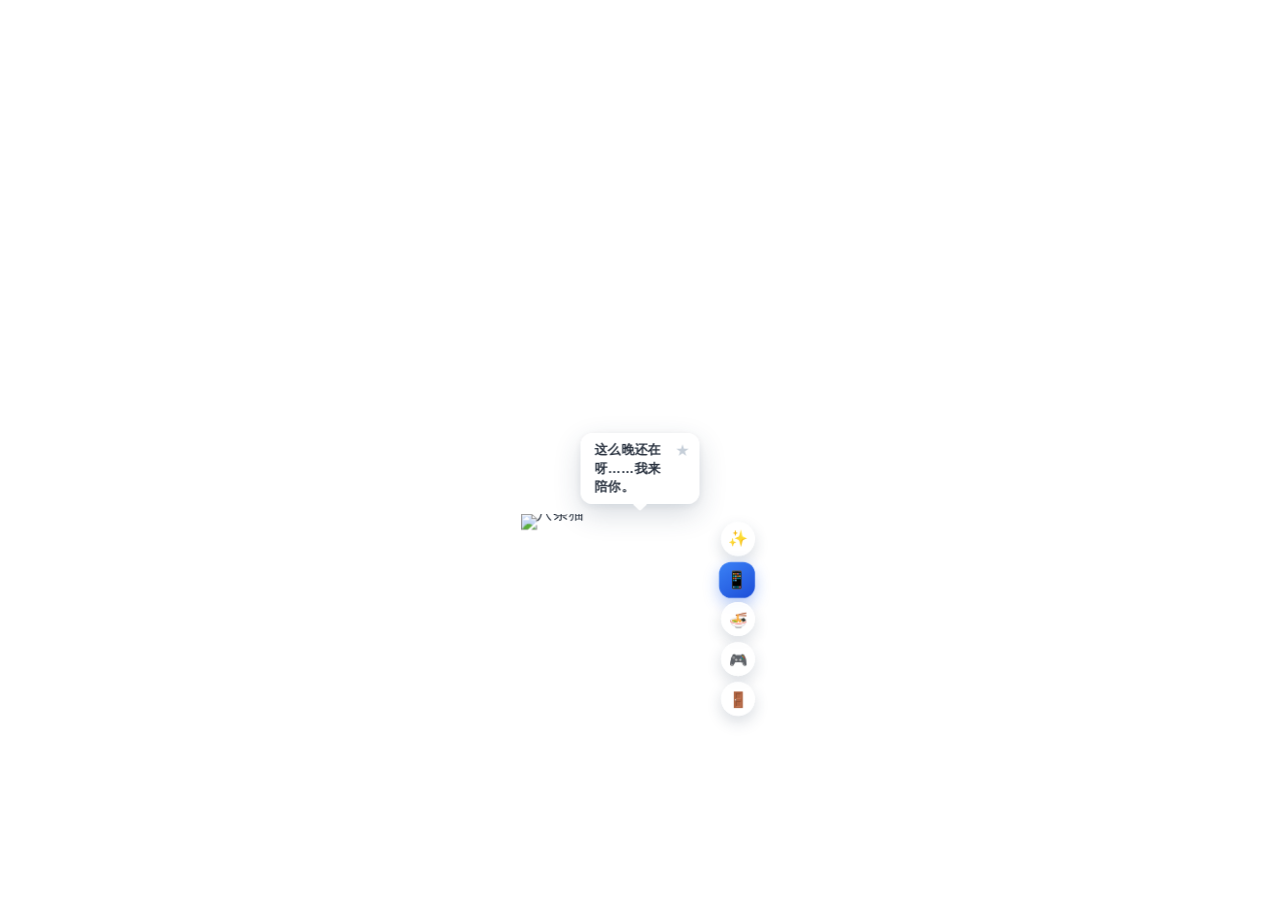
==== commit cb5e329f: "fix: smooth dragging, perfect double-tap, app hub and mini toggle button" ====
--- a/pet.html
+++ b/pet.html
@@ -25,17 +25,20 @@
       }
     })();
   </script>
-  <!-- 酒馆 iframe：由 index.js 挂载；桌宠独立运行时仍可忽略本脚本 -->
+  <!-- 酒馆 iframe：由 index.js 挂载 -->
   <script>
     (function () {
       try {
         if (window.parent && window.parent !== window && window.parent.SillyTavern) {
           window.__PET_ST_MODE__ = true;
           window.SillyTavern = window.parent.SillyTavern;
+          document.documentElement.classList.add("st-extension-host");
         }
       } catch (_) {}
     })();
   </script>
+  <!-- 由 main.py 本地 HTTP 注入：__PET_FS_ROOT__ / __PET_HTTP_BASE__ -->
+  <script src="/__pet_runtime.js"></script>
   <style>
     :root {
       /* 语义主题变量（可被 theme-* class 覆盖） */
@@ -170,14 +173,6 @@
       -webkit-user-select: none;
     }
 
-    html.st-extension-host,
-    html.st-extension-host body {
-      width: 100%;
-      height: 100%;
-      overflow: hidden;
-      background: transparent !important;
-    }
-
     body.hiding-cursor,
     body.hiding-cursor * { cursor: none !important; }
 
@@ -193,38 +188,40 @@
       height: 100%;
     }
 
-    html.st-extension-host #stage {
-      width: 100%;
-      height: 100%;
-      overscroll-behavior: none;
-      touch-action: none;
-    }
-
-    html.st-extension-host,
-    html.st-extension-host body {
-      overscroll-behavior: none;
-      -webkit-text-size-adjust: 100%;
-    }
-
-    /* ---------- 宠物（移动触屏版：约原尺寸 70%） ---------- */
+    /* ---------- 宠物（移动触屏版：约原尺寸 70%，默认偏右下） ---------- */
     #pet {
       position: absolute;
-      left: 72%;
-      top: 78%;
-      width: min(238px, 50vw);
+      left: 50%;
+      top: 58%;
+      width: min(238px, 78%);
       transform: translate(-50%, -50%);
       z-index: 10;
       touch-action: none;
       -webkit-touch-callout: none;
       overflow: visible;
-    }
-
+      will-change: left, top, transform;
+    }
+    #pet.dragging {
+      transition: none !important;
+      animation: none !important;
+      will-change: left, top, transform;
+    }
     html.st-extension-host #pet {
-      position: absolute;
       left: 50%;
-      top: 58%;
-      width: min(238px, 78%);
-      z-index: 10;
+      top: 55%;
+      width: min(238px, 82%);
+    }
+    html.st-extension-host,
+    html.st-extension-host body {
+      overscroll-behavior: none;
+      touch-action: manipulation;
+      background: transparent !important;
+    }
+    html.st-extension-host #stage {
+      width: 100%;
+      height: 100%;
+      touch-action: none;
+      overscroll-behavior: none;
     }
 
 
@@ -491,20 +488,34 @@
     .cfg-modal {
       position: fixed;
       inset: 0;
-      z-index: 100001 !important;
-      display: flex;
+      z-index: 2147483000 !important;
+      display: none;
       align-items: center;
       justify-content: center;
-      background: rgba(20, 28, 40, 0.42);
+      background: rgba(20, 28, 40, 0.52);
       padding: 16px;
       pointer-events: auto !important;
-    }
-    .cfg-modal[hidden] { display: none !important; }
-    body.settings-window .cfg-modal {
-      z-index: 100001 !important;
+      visibility: hidden;
+      opacity: 0;
+    }
+    .cfg-modal[hidden],
+    .cfg-modal:not(.is-open) {
+      display: none !important;
+      visibility: hidden !important;
+      opacity: 0 !important;
+      pointer-events: none !important;
+    }
+    .cfg-modal.is-open {
+      display: flex !important;
+      visibility: visible !important;
+      opacity: 1 !important;
       pointer-events: auto !important;
     }
-      .cfg-modal-card {
+    body.settings-window .cfg-modal.is-open {
+      z-index: 2147483000 !important;
+      pointer-events: auto !important;
+    }
+    .cfg-modal-card {
       width: min(360px, 92vw);
       background: var(--glass-strong);
       color: var(--text-main);
@@ -925,29 +936,26 @@
       width: 36px;
       height: 36px;
       border: none;
-      border-radius: 50%;
+      border-radius: 12px;
       z-index: 130;
       pointer-events: auto !important;
-      cursor: grab;
+      cursor: pointer;
       font-size: 17px;
       line-height: 1;
       display: flex;
       align-items: center;
       justify-content: center;
-      color: #3d4a5c;
-      background: linear-gradient(145deg, rgba(255, 255, 255, 0.92), rgba(230, 240, 255, 0.78));
-      box-shadow: 0 6px 16px rgba(40, 60, 90, 0.18), 0 0 0 1px rgba(255, 255, 255, 0.75) inset;
-      backdrop-filter: blur(8px);
-      -webkit-backdrop-filter: blur(8px);
-      transition: transform 0.15s ease, box-shadow 0.2s ease;
-      touch-action: none;
-      animation: capsuleBreathe 3.2s ease-in-out infinite;
-    }
-    #memo-btn:hover { transform: scale(1.08); }
-    #memo-btn:active { cursor: grabbing; }
+      color: #fff;
+      background: linear-gradient(145deg, #3b82f6, #1d4ed8);
+      box-shadow: 0 6px 16px rgba(37, 99, 235, 0.35);
+      transition: none;
+      touch-action: manipulation;
+      animation: none;
+    }
+    #memo-btn:hover { transform: scale(1.06); }
+    #memo-btn:active { transform: scale(0.96); }
     #memo-btn.loading {
       animation: capsuleSpin 0.9s linear infinite;
-      box-shadow: 0 0 18px 4px rgba(91, 141, 239, 0.45), 0 0 0 1px rgba(255, 255, 255, 0.8) inset;
     }
     #memo-btn.has-todo::after {
       content: "";
@@ -1298,34 +1306,216 @@
       box-shadow: 0 6px 16px rgba(40, 60, 90, 0.18), 0 0 0 1px rgba(255, 255, 255, 0.7) inset !important;
     }
 
+    /* ===== 移动端全屏视图 & 安全关闭键 ===== */
+    .mobile-fullscreen-view {
+      position: fixed !important;
+      inset: 0 !important;
+      left: 0 !important;
+      top: 0 !important;
+      right: 0 !important;
+      bottom: 0 !important;
+      width: 100vw !important;
+      height: 100dvh !important;
+      max-width: none !important;
+      max-height: none !important;
+      z-index: 99999 !important;
+      box-sizing: border-box !important;
+      display: none;
+      flex-direction: column;
+      overflow: hidden !important;
+      background: rgba(20, 20, 25, 0.96) !important;
+      backdrop-filter: blur(8px) !important;
+      -webkit-backdrop-filter: blur(8px) !important;
+      padding: env(safe-area-inset-top, 0px) env(safe-area-inset-right, 0px) env(safe-area-inset-bottom, 0px) env(safe-area-inset-left, 0px) !important;
+      border-radius: 0 !important;
+      transform: none !important;
+      margin: 0 !important;
+      opacity: 0;
+      pointer-events: none;
+      touch-action: manipulation;
+    }
+    .mobile-fullscreen-view.open {
+      display: flex !important;
+      opacity: 1 !important;
+      pointer-events: auto !important;
+    }
+
+    .mobile-safe-close-btn {
+      position: fixed !important;
+      top: max(16px, env(safe-area-inset-top, 0px)) !important;
+      right: 16px !important;
+      width: 40px !important;
+      height: 40px !important;
+      border-radius: 50% !important;
+      background: rgba(0, 0, 0, 0.72) !important;
+      color: #fff !important;
+      border: 1px solid rgba(255, 255, 255, 0.35) !important;
+      font-size: 20px !important;
+      line-height: 1 !important;
+      display: flex !important;
+      align-items: center !important;
+      justify-content: center !important;
+      z-index: 100000 !important;
+      cursor: pointer !important;
+      box-shadow: 0 4px 14px rgba(0, 0, 0, 0.35) !important;
+      touch-action: manipulation;
+      -webkit-tap-highlight-color: transparent;
+      padding: 0 !important;
+      margin: 0 !important;
+    }
+    .mobile-safe-close-btn:active {
+      transform: scale(0.94);
+      background: rgba(220, 38, 38, 0.85) !important;
+    }
+
+    #app-hub-modal {
+      color: #f8fafc;
+    }
+    #app-hub-modal .app-hub-inner {
+      flex: 1;
+      display: flex;
+      flex-direction: column;
+      min-height: 0;
+      padding: 56px 16px 16px;
+      box-sizing: border-box;
+    }
+    #app-hub-modal .app-hub-title {
+      font-size: 20px;
+      font-weight: 700;
+      margin: 0 0 6px;
+      letter-spacing: 0.02em;
+    }
+    #app-hub-modal .app-hub-sub {
+      font-size: 12px;
+      color: rgba(248, 250, 252, 0.65);
+      margin: 0 0 18px;
+    }
+    #app-hub-grid {
+      display: grid;
+      grid-template-columns: repeat(3, minmax(0, 1fr));
+      gap: 14px;
+      margin-bottom: 16px;
+    }
+    .app-hub-icon {
+      appearance: none;
+      border: 1px solid rgba(255, 255, 255, 0.12);
+      border-radius: 18px;
+      background: rgba(255, 255, 255, 0.08);
+      color: #fff;
+      padding: 16px 8px 12px;
+      display: flex;
+      flex-direction: column;
+      align-items: center;
+      gap: 8px;
+      cursor: pointer;
+      touch-action: manipulation;
+      min-height: 96px;
+    }
+    .app-hub-icon:active {
+      transform: scale(0.96);
+      background: rgba(255, 255, 255, 0.16);
+    }
+    .app-hub-icon .app-emoji {
+      width: 48px;
+      height: 48px;
+      border-radius: 14px;
+      display: flex;
+      align-items: center;
+      justify-content: center;
+      font-size: 26px;
+      background: rgba(255, 255, 255, 0.12);
+    }
+    .app-hub-icon .app-name {
+      font-size: 13px;
+      font-weight: 600;
+    }
+    #app-hub-stage {
+      flex: 1;
+      min-height: 0;
+      display: none;
+      flex-direction: column;
+      border-radius: 16px;
+      overflow: hidden;
+      border: 1px solid rgba(255, 255, 255, 0.12);
+      background: #0b0f14;
+    }
+    #app-hub-stage.active {
+      display: flex;
+    }
+    #app-hub-stage-bar {
+      flex-shrink: 0;
+      display: flex;
+      align-items: center;
+      gap: 8px;
+      padding: 8px 10px;
+      background: rgba(255, 255, 255, 0.06);
+      border-bottom: 1px solid rgba(255, 255, 255, 0.08);
+    }
+    #app-hub-stage-bar .app-stage-title {
+      flex: 1;
+      font-size: 13px;
+      font-weight: 600;
+      overflow: hidden;
+      text-overflow: ellipsis;
+      white-space: nowrap;
+    }
+    #app-hub-stage-bar button {
+      appearance: none;
+      border: 1px solid rgba(255, 255, 255, 0.2);
+      background: rgba(255, 255, 255, 0.08);
+      color: #fff;
+      border-radius: 999px;
+      padding: 6px 12px;
+      font-size: 12px;
+      min-height: 34px;
+      touch-action: manipulation;
+    }
+    #app-hub-frame {
+      flex: 1;
+      width: 100%;
+      border: 0;
+      background: #fff;
+      min-height: 0;
+    }
+    #app-hub-fallback {
+      display: none;
+      padding: 20px 16px;
+      color: rgba(248, 250, 252, 0.8);
+      font-size: 13px;
+      line-height: 1.5;
+    }
+    #app-hub-fallback.show { display: block; }
+
     #game-modal,
     .game-modal {
       position: fixed !important;
-      left: 24px;
-      right: auto !important;
-      top: 10%;
-      bottom: auto !important;
+      inset: 0 !important;
+      left: 0 !important;
+      top: 0 !important;
+      right: 0 !important;
+      bottom: 0 !important;
       transform: none !important;
       margin: 0 !important;
-      touch-action: none;
-      width: 280px !important;
-      max-width: min(280px, 86vw) !important;
-      max-height: min(420px, 62vh) !important;
+      touch-action: manipulation;
+      width: 100vw !important;
+      height: 100dvh !important;
+      max-width: none !important;
+      max-height: none !important;
       box-sizing: border-box !important;
       display: none;
       flex-direction: column;
-      padding: 8px 12px 10px !important;
-      background: rgba(255, 255, 255, 0.78) !important;
-      backdrop-filter: blur(12px) !important;
-      -webkit-backdrop-filter: blur(12px) !important;
-      border: 1px solid rgba(255, 255, 255, 0.4) !important;
-      border-radius: 14px !important;
-      box-shadow: 0 8px 24px rgba(0, 0, 0, 0.12) !important;
-      z-index: 9999 !important;
+      padding: max(48px, calc(env(safe-area-inset-top, 0px) + 40px)) 12px max(12px, env(safe-area-inset-bottom, 0px)) 12px !important;
+      background: rgba(20, 20, 25, 0.96) !important;
+      backdrop-filter: blur(8px) !important;
+      -webkit-backdrop-filter: blur(8px) !important;
+      border: 0 !important;
+      border-radius: 0 !important;
+      box-shadow: none !important;
+      z-index: 99999 !important;
       opacity: 0;
       overflow: hidden !important;
       pointer-events: none;
-      transition: opacity 0.18s ease;
+      color: #f8fafc !important;
     }
     #game-modal.open,
     .game-modal.open {
@@ -1346,24 +1536,20 @@
       align-items: center;
       justify-content: center;
       gap: 4px;
-      padding: 4px 32px 8px 4px;
-      margin: 0 -2px 0;
+      padding: 4px 48px 10px 4px;
+      margin: 0;
       flex-shrink: 0;
-      cursor: move;
-      touch-action: none;
+      cursor: default;
+      touch-action: manipulation;
       user-select: none;
-      border-bottom: 1px solid rgba(42, 51, 64, 0.06);
-      color: #1e293b;
+      border-bottom: 1px solid rgba(255, 255, 255, 0.08);
+      color: #f8fafc;
     }
     #game-modal .game-drag-grip {
-      width: 36px;
-      height: 4px;
-      border-radius: 999px;
-      background: rgba(100, 116, 139, 0.35);
-      box-shadow: 0 1px 0 rgba(255, 255, 255, 0.65);
+      display: none;
     }
     #game-modal .game-drag-title {
-      font-size: 12px;
+      font-size: 15px;
       font-weight: 700;
       letter-spacing: 0.02em;
       line-height: 1.2;
@@ -1373,40 +1559,46 @@
       position: relative;
       display: flex;
       align-items: center;
-      padding: 2px 32px 6px 2px;
+      padding: 2px 48px 6px 2px;
       font-size: 12px;
       font-weight: 700;
-      border-bottom: 1px solid rgba(42, 51, 64, 0.06);
+      border-bottom: 1px solid rgba(255, 255, 255, 0.08);
       flex-shrink: 0;
-      color: #1e293b;
+      color: #f8fafc;
     }
     #game-close,
     #game-modal .game-close-btn,
-    #game-modal .close-btn {
-      position: absolute !important;
-      top: 8px !important;
-      right: 8px !important;
-      width: 24px !important;
-      height: 24px !important;
-      line-height: 22px !important;
+    #game-modal .close-btn,
+    #game-close.mobile-safe-close-btn {
+      position: fixed !important;
+      top: max(16px, env(safe-area-inset-top, 0px)) !important;
+      right: 16px !important;
+      left: auto !important;
+      width: 40px !important;
+      height: 40px !important;
+      line-height: 1 !important;
       text-align: center !important;
       border-radius: 50% !important;
-      background: rgba(0, 0, 0, 0.08) !important;
-      color: #64748b !important;
-      font-size: 14px !important;
+      background: rgba(0, 0, 0, 0.72) !important;
+      color: #fff !important;
+      border: 1px solid rgba(255, 255, 255, 0.35) !important;
+      font-size: 20px !important;
       cursor: pointer !important;
       user-select: none !important;
-      z-index: 10001 !important;
+      z-index: 100000 !important;
+      display: flex !important;
+      align-items: center !important;
+      justify-content: center !important;
+      box-shadow: 0 4px 14px rgba(0, 0, 0, 0.35) !important;
+      touch-action: manipulation;
       outline: none !important;
-      border: none !important;
       padding: 0 !important;
-      box-shadow: none !important;
     }
     #game-close:hover,
     #game-modal .game-close-btn:hover,
     #game-modal .close-btn:hover {
-      background: rgba(239, 68, 68, 0.15) !important;
-      color: #ef4444 !important;
+      background: rgba(220, 38, 38, 0.85) !important;
+      color: #fff !important;
     }
     #game-tabs {
       display: none !important;
@@ -1414,8 +1606,10 @@
     #game-lobby {
       display: grid;
       grid-template-columns: 1fr 1fr;
-      gap: 8px;
-      padding: 8px 0 2px;
+      gap: 10px;
+      padding: 10px 0 4px;
+      overflow-y: auto;
+      -webkit-overflow-scrolling: touch;
     }
     #game-modal.in-game #game-lobby {
       display: none !important;
@@ -1431,19 +1625,21 @@
     }
     .game-card {
       border: none !important;
-      border-radius: 12px;
-      padding: 12px 8px;
-      background: rgba(255, 255, 255, 0.72);
-      box-shadow: 0 1px 0 rgba(255,255,255,0.8) inset, 0 4px 12px rgba(15, 23, 42, 0.06);
+      border-radius: 14px;
+      padding: 16px 10px;
+      background: rgba(255, 255, 255, 0.12);
+      box-shadow: none;
       cursor: pointer;
       text-align: center;
       outline: none !important;
-      color: #1e293b;
+      color: #f8fafc;
       transition: transform 0.12s ease, background 0.12s ease;
+      min-height: 96px;
+      touch-action: manipulation;
     }
     .game-card:hover {
       transform: translateY(-1px);
-      background: rgba(255, 255, 255, 0.92);
+      background: rgba(255, 255, 255, 0.2);
     }
     .game-card .game-card-icon {
       font-size: 32px !important;
@@ -1464,39 +1660,42 @@
       pointer-events: none;
     }
     #game-back {
-      position: absolute !important;
-      top: 8px !important;
-      left: 8px !important;
-      height: 24px !important;
-      min-width: 52px;
-      padding: 0 8px !important;
-      border: none !important;
+      position: fixed !important;
+      top: max(16px, env(safe-area-inset-top, 0px)) !important;
+      left: 16px !important;
+      height: 40px !important;
+      min-width: 72px;
+      padding: 0 14px !important;
+      border: 1px solid rgba(255, 255, 255, 0.3) !important;
       border-radius: 999px !important;
-      background: rgba(0, 0, 0, 0.06) !important;
-      color: #475569 !important;
-      font-size: 11px !important;
+      background: rgba(0, 0, 0, 0.72) !important;
+      color: #fff !important;
+      font-size: 13px !important;
       font-weight: 700 !important;
       cursor: pointer !important;
-      z-index: 10001 !important;
+      z-index: 100000 !important;
       outline: none !important;
       align-items: center;
       justify-content: center;
       display: none;
       user-select: none;
+      touch-action: manipulation;
     }
     #game-back:hover {
-      background: rgba(47, 111, 237, 0.12) !important;
-      color: #1d4ed8 !important;
+      background: rgba(59, 130, 246, 0.85) !important;
+      color: #fff !important;
     }
     #game-modal .game-drag-handle {
-      padding-left: 56px;
-      padding-right: 32px;
+      padding-left: 8px;
+      padding-right: 8px;
     }
 
     #game-body {
       padding: 8px 0 0;
       min-height: 0;
       overflow: auto;
+      -webkit-overflow-scrolling: touch;
+      flex: 1;
     }
     .game-pane { display: none; }
     .game-pane.active { display: block; }
@@ -2700,35 +2899,18 @@
       z-index: 99999;
     }
 
-    html.st-extension-host #settings {
-      width: 100%;
-      max-width: 100%;
-      max-height: 80vh;
-      border-radius: 16px 16px 0 0;
-    }
-
-    html.st-extension-host #settings .settings-body {
-      -webkit-overflow-scrolling: touch;
-      overscroll-behavior: contain;
-    }
-
-    html.st-extension-host #settings input,
-    html.st-extension-host #settings textarea,
-    html.st-extension-host #settings select,
-    html.st-extension-host #settings .action-btn,
-    html.st-extension-host #settings .icon-btn {
+    #settings input,
+    #settings textarea,
+    #settings select,
+    #settings .action-btn,
+    #settings .icon-btn {
       font-size: 16px;
       min-height: 40px;
       touch-action: manipulation;
     }
 
-    html.st-extension-host #settings textarea {
+    #settings textarea {
       min-height: 88px;
-    }
-
-    html.st-extension-host #settings .settings-footer .action-btn.save-all {
-      min-height: 48px;
-      font-size: 16px;
     }
 
     .settings-head {
@@ -3493,7 +3675,7 @@
   <div id="stage">
     <div id="pet" class="pre-enter classic-mode pet-float-wrapper">
       <div id="cat-wrap" class="pet-classic-hachikyu">
-        <img id="cat" src="assets/cat1.png" alt="八条猫" draggable="false" />
+        <img id="cat" src="cat1.png" alt="八条猫" draggable="false" />
         <video id="pet-video" autoplay loop muted playsinline
           style="display:none;width:100%;height:auto;object-fit:contain;pointer-events:none;"></video>
         <div id="bead-hat" aria-hidden="true"><img alt="" /></div>
@@ -3509,9 +3691,9 @@
         </div>
         <button type="button" id="fav-star" title="收藏这句" aria-label="收藏">★</button>
       </div>
-      <button type="button" id="chat-spark" title="短按冒泡 · 长按对话 · 右键偷看酒馆" aria-label="短按冒泡 / 长按对话 / 右键偷看酒馆">✨</button>
-      <button type="button" id="memo-btn" title="记忆胶囊：短按备忘 · 长按今日简报 · 右键连点器" aria-label="记忆胶囊">💊</button>
-      <button type="button" id="food-btn" title="左键：今天吃什么 · 右键：图片投喂栏" aria-label="今天吃什么">🍜</button>
+      <button type="button" id="chat-spark" title="单击冒泡 · 长按对话 · 双击偷看酒馆" aria-label="单击冒泡 / 长按对话 / 双击偷看酒馆">✨</button>
+      <button type="button" id="memo-btn" class="app-hub-btn" title="应用中心" aria-label="应用中心">📱</button>
+      <button type="button" id="food-btn" title="单击：今天吃什么 · 双击：图片投喂栏" aria-label="今天吃什么">🍜</button>
       <button type="button" id="game-btn" title="摸鱼游戏中心" aria-label="摸鱼游戏中心">🎮</button>
       <button type="button" id="btn-pet-quit" class="action-btn pet-quit-btn" title="退出桌宠" aria-label="退出桌宠" tabindex="-1">🚪</button>
       <div class="bottom-badges-container" id="care-badges" aria-live="polite">
@@ -3549,11 +3731,10 @@
       <input type="file" id="feed-file-input" accept="image/png,image/jpeg,image/jpg,image/webp,image/gif,.png,.jpg,.jpeg,.webp,.gif" />
     </div>
 
-    <div id="game-modal" class="game-modal" role="dialog" aria-label="摸鱼游戏中心">
+    <div id="game-modal" class="game-modal mobile-fullscreen-view" role="dialog" aria-label="摸鱼游戏中心" aria-hidden="true">
+        <button type="button" id="game-close" class="game-close-btn close-btn mobile-safe-close-btn" title="关闭" aria-label="关闭游戏中心">✕</button>
         <button type="button" id="game-back" title="返回大厅" aria-label="返回大厅">‹ 返回</button>
-        <button type="button" id="game-close" class="game-close-btn close-btn" title="关闭 / Esc" aria-label="关闭游戏中心">✕</button>
-        <div class="game-drag-handle" id="game-drag-handle" title="按住拖动面板">
-          <div class="game-drag-grip" aria-hidden="true"></div>
+        <div class="game-drag-handle" id="game-drag-handle" title="摸鱼游戏中心">
           <span class="game-drag-title" id="game-drag-title">🎮 摸鱼中</span>
         </div>
         <div id="game-lobby" aria-label="游戏大厅">
@@ -3606,10 +3787,11 @@
             </div>
           </div>
           <div class="game-pane" id="game-pane-bead" data-game-pane="bead">
-            <p class="game-hint">点色填豆，右键可擦除</p>
+            <p class="game-hint">点色填豆；启用「橡皮」后可擦除</p>
             <canvas id="bead-canvas" class="bead-board" width="192" height="192" aria-label="像素拼豆画板"></canvas>
             <div id="bead-palette" role="listbox" aria-label="拼豆调色盘"></div>
             <div id="bead-controls">
+              <button type="button" id="bead-erase-toggle">橡皮</button>
               <button type="button" id="bead-clear">清空底板</button>
               <button type="button" id="bead-save">保存豆图</button>
               <button type="button" class="primary" id="bead-wear">戴上表情</button>
@@ -3635,7 +3817,7 @@
       </div>
       <ul id="memo-list" aria-label="待办列表"></ul>
       <div id="memo-empty" data-i18n="memo.empty">还没有备忘，写一句给未来的自己吧</div>
-      <p class="field-hint" style="margin:8px 10px 10px;">提示：长按胶囊生成今日简报；右键打开挂机连点器。</p>
+      <p class="field-hint" style="margin:8px 10px 10px;">提示：点 📱 打开应用中心；长按 📱 可生成今日简报。</p>
     </div>
 
     <div id="news-brief-modal" role="dialog" aria-label="今日网络简报" aria-hidden="true">
@@ -3652,65 +3834,38 @@
       </div>
     </div>
 
-    <div id="clicker-modal" role="dialog" aria-label="挂机连点器" aria-hidden="true">
-      <div class="capsule-modal-head">
-        <span>🖱️ 挂机连点器</span>
-        <button type="button" class="icon-btn close-btn" id="clicker-close" aria-label="关闭">✕</button>
-      </div>
-      <div class="capsule-modal-body">
-        <div class="clicker-points-head">
-          <span>点击位置列表</span>
-          <span id="clicker-points-count" style="font-weight:500;color:var(--text-muted);font-size:11px">0 个点</span>
+    <div id="app-hub-modal" class="mobile-fullscreen-view" role="dialog" aria-label="应用中心" aria-hidden="true">
+      <button type="button" class="mobile-safe-close-btn" id="app-hub-close" title="关闭" aria-label="关闭应用中心">✕</button>
+      <div class="app-hub-inner">
+        <h3 class="app-hub-title">应用中心</h3>
+        <p class="app-hub-sub">点选进入移动端网页，可独立登录与使用</p>
+        <div id="app-hub-grid" aria-label="应用列表">
+          <button type="button" class="app-hub-icon" data-app="douyin" data-url="https://www.douyin.com/" data-murl="https://m.douyin.com/">
+            <span class="app-emoji" aria-hidden="true">🎵</span>
+            <span class="app-name">抖音</span>
+          </button>
+          <button type="button" class="app-hub-icon" data-app="xiaohongshu" data-url="https://www.xiaohongshu.com/" data-murl="https://www.xiaohongshu.com/explore">
+            <span class="app-emoji" aria-hidden="true">📕</span>
+            <span class="app-name">小红书</span>
+          </button>
+          <button type="button" class="app-hub-icon" data-app="discord" data-url="https://discord.com/login" data-murl="https://discord.com/login">
+            <span class="app-emoji" aria-hidden="true">💬</span>
+            <span class="app-name">Discord</span>
+          </button>
         </div>
-        <div id="clicker-points-list" aria-label="坐标点列表"></div>
-        <p id="clicker-points-empty">暂无坐标点：将跟随鼠标当前位置连点。添加点后按序号循环巡检。</p>
-        <div class="clicker-points-actions">
-          <button type="button" class="action-btn primary" id="clicker-capture-btn" title="Alt+A 立即抓取">+ 添加当前鼠标位置点</button>
-          <button type="button" class="action-btn ghost" id="clicker-clear-points">清空所有点</button>
+        <div id="app-hub-stage" aria-live="polite">
+          <div id="app-hub-stage-bar">
+            <button type="button" id="app-hub-back">‹ 返回</button>
+            <span class="app-stage-title" id="app-hub-stage-title">应用</span>
+            <button type="button" id="app-hub-open-ext">外部打开</button>
+          </div>
+          <iframe id="app-hub-frame" title="应用内嵌页" sandbox="allow-scripts allow-same-origin allow-forms allow-popups allow-popups-to-escape-sandbox allow-top-navigation-by-user-activation" referrerpolicy="no-referrer"></iframe>
+          <div id="app-hub-fallback">该站点可能禁止内嵌。请点「外部打开」在系统浏览器中继续登录使用。</div>
         </div>
-        <p class="field-hint" style="margin-top:0">抓取：按钮倒计时 2 秒，或按 Alt+A 立即记录。屏幕上会显示序号浮标。</p>
-
-        <div class="field">
-          <span>点击类型</span>
-          <div class="gender-radios" role="radiogroup">
-            <label><input type="radio" name="clicker-mode" id="clicker-mode-tap" value="tap" checked />短按连点</label>
-            <label><input type="radio" name="clicker-mode" id="clicker-mode-hold" value="hold" />长按蓄力</label>
-          </div>
-        </div>
-        <div class="clicker-row">
-          <label for="clicker-count">点击次数</label>
-          <input type="number" id="clicker-count" min="1" max="99999" value="100" style="width:96px" />
-        </div>
-        <div class="toggle-row">
-          <span>无限循环直至手动中止</span>
-          <label class="switch">
-            <input type="checkbox" id="clicker-infinite" />
-            <span class="slider"></span>
-          </label>
-        </div>
-        <label class="field"><span>按下持续时长（下落时间 ms）</span>
-          <input type="range" id="clicker-hold-ms" min="50" max="1000" step="10" value="80" />
-          <span id="clicker-hold-label">80ms</span>
-        </label>
-        <label class="field"><span>点击间隔（ms）</span>
-          <input type="range" id="clicker-interval-ms" min="30" max="2000" step="10" value="120" />
-          <span id="clicker-interval-label">120ms</span>
-        </label>
-        <div class="toggle-row">
-          <span>随机下落 / 随机延迟（防机械节奏）</span>
-          <label class="switch">
-            <input type="checkbox" id="clicker-jitter" checked />
-            <span class="slider"></span>
-          </label>
-        </div>
-        <p class="field-hint">热键：F8 启动 · F9 紧急中止（全局）。无点位时请把鼠标移到目标；有点位则按序移动点击。</p>
-        <div class="clicker-actions">
-          <button type="button" class="action-btn primary" id="clicker-start">启动 (F8)</button>
-          <button type="button" class="action-btn ghost" id="clicker-stop" style="color:var(--danger)">紧急中止 (F9)</button>
-        </div>
-        <div id="clicker-status">状态：空闲</div>
       </div>
     </div>
+
+    <div id="clicker-modal" hidden aria-hidden="true" style="display:none!important"></div>
 
     <div id="chat-panel" role="dialog" aria-label="深度对话">
       <div class="chat-head">
@@ -3928,18 +4083,10 @@
           <summary data-i18n="sec.tavern">AI 角色与酒馆预设</summary>
           <p class="field-hint">支持导入 SillyTavern 预设 / 角色卡 JSON；切换后立即作用于长按 ✨ 深度对话。右键 ✨ 可偷看酒馆最新对话并即兴吐槽。</p>
 
-          <div class="toggle-row">
-            <span>评价生成优先用酒馆当前模型</span>
-            <label class="switch">
-              <input type="checkbox" id="opt-tavern-generate" checked />
-              <span class="slider"></span>
-            </label>
-          </div>
-          <p class="field-hint">插件模式：右键 ✨ 直接读 SillyTavern.getContext().chat。开启后复用酒馆已选连接生成吐槽；关闭则走下方独立 Endpoint（SiliconFlow / OpenAI）。</p>
-          <label class="field"><span>酒馆本地地址（独立桌宠探测用）</span>
+          <label class="field"><span>酒馆本地地址（右键 ✨ 抓取用）</span>
             <input type="text" id="cfg-tavern-base" placeholder="http://127.0.0.1:8000" />
           </label>
-          <p class="field-hint">仅独立桌宠需要填写。插件已内嵌在酒馆页面时会直连 getContext()，不必探测此地址。</p>
+          <p class="field-hint">独立桌宠会优先探测此地址；抓不到消息时会尝试读取剪贴板中刚复制的酒馆对话。</p>
 
           <div class="st-toolbar">
             <select id="st-preset-select" title="切换预设" aria-label="切换预设">
@@ -5177,7 +5324,6 @@
         searchApiEndpoint: "https://api.tavily.com/search",
         searchApiKey: "",
         tavernBaseUrl: "http://127.0.0.1:8000",
-        tavernGenerateMode: "tavern",
         clickerConfig: {
           mode: "tap",
           count: 100,
@@ -6331,6 +6477,7 @@
 
       function openCfgModal(opts) {
         opts = opts || {};
+        bindCfgModalUi();
         const modal = document.getElementById("cfg-modal");
         const title = document.getElementById("cfg-modal-title");
         const msg = document.getElementById("cfg-modal-msg");
@@ -6338,18 +6485,20 @@
         const textarea = document.getElementById("cfg-modal-textarea");
         const okBtn = document.getElementById("cfg-modal-ok");
         const cancelBtn = document.getElementById("cfg-modal-cancel");
+        /* DOM 缺失时返回特殊哨兵，便于调用方走本地兜底，避免静默当「取消」 */
         if (!modal || !title || !okBtn || !cancelBtn) {
-          return Promise.resolve(opts.mode === "confirm" ? false : null);
-        }
-        /* 保证弹窗挂在 body 顶层，避免被设置面板盖住 */
-        if (modal.parentNode !== document.body) {
+          return Promise.resolve(opts.mode === "confirm" ? false : "__CFG_MODAL_MISSING__");
+        }
+        /* 保证弹窗挂在 body 顶层，避免被设置面板 overflow/transform 盖住 */
+        try {
           document.body.appendChild(modal);
-        }
+        } catch (_) {}
         title.textContent = opts.title || "输入";
         if (msg) {
           const message = opts.message != null ? String(opts.message) : "";
           if (message) {
             msg.hidden = false;
+            msg.removeAttribute("hidden");
             msg.textContent = message;
           } else {
             msg.hidden = true;
@@ -6358,12 +6507,18 @@
         }
         const mode = opts.mode || "prompt";
         if (input) {
-          input.hidden = mode !== "prompt";
+          const showInput = mode === "prompt";
+          input.hidden = !showInput;
+          if (showInput) input.removeAttribute("hidden");
+          else input.setAttribute("hidden", "");
           input.value = opts.defaultValue != null ? String(opts.defaultValue) : "";
           input.placeholder = opts.placeholder || "请输入";
         }
         if (textarea) {
-          textarea.hidden = mode !== "textarea";
+          const showTa = mode === "textarea";
+          textarea.hidden = !showTa;
+          if (showTa) textarea.removeAttribute("hidden");
+          else textarea.setAttribute("hidden", "");
           textarea.value = opts.defaultValue != null ? String(opts.defaultValue) : "";
           textarea.placeholder = opts.placeholder || "";
         }
@@ -6371,14 +6526,13 @@
         cancelBtn.textContent = opts.cancelText || "取消";
         modal.hidden = false;
         modal.removeAttribute("hidden");
+        modal.classList.add("is-open");
         modal.style.display = "flex";
         modal.style.visibility = "visible";
         modal.style.opacity = "1";
         modal.style.pointerEvents = "auto";
+        modal.style.zIndex = "2147483000";
         modal.setAttribute("aria-hidden", "false");
-        if (modal.parentNode !== document.body) {
-          document.body.appendChild(modal);
-        }
         setTimeout(function () {
           if (mode === "textarea" && textarea) textarea.focus();
           else if (mode === "prompt" && input) {
@@ -6394,8 +6548,12 @@
       function closeCfgModal(result) {
         const modal = document.getElementById("cfg-modal");
         if (modal) {
+          modal.classList.remove("is-open");
           modal.hidden = true;
+          modal.setAttribute("hidden", "");
           modal.style.display = "none";
+          modal.style.visibility = "hidden";
+          modal.style.opacity = "0";
           modal.setAttribute("aria-hidden", "true");
         }
         const resolve = cfgModalResolver;
@@ -7059,10 +7217,6 @@
             all.push(e);
           }
         }
-        try {
-          const extra = collectTavernLoreEntries();
-          for (let k = 0; k < extra.length; k++) all.push(extra[k]);
-        } catch (_) {}
         return all;
       }
 
@@ -7420,7 +7574,6 @@
                 ? parsed.tavernBaseUrl
                 : (DEFAULT_SETTINGS.tavernBaseUrl || "http://127.0.0.1:8000")
             ).trim() || "http://127.0.0.1:8000",
-            tavernGenerateMode: (parsed.tavernGenerateMode === "custom") ? "custom" : "tavern",
             clickerConfig: normalizeClickerConfig(parsed.clickerConfig)
           });
           delete merged.worldbook;
@@ -7966,8 +8119,8 @@
         pet.classList.remove("gif-mode", "video-mode", "static-mode");
         stopPetVideo();
         if (cat) cat.classList.remove("pet-static");
-        if (typeof state !== "undefined" && state === "biting") cat.src = "assets/cat2.png";
-        else cat.src = "assets/cat1.png";
+        if (typeof state !== "undefined" && state === "biting") cat.src = "cat2.png";
+        else cat.src = "cat1.png";
         if (cat) cat.style.display = "block";
       }
 
@@ -8380,105 +8533,16 @@
        * 3) 探测本地酒馆是否存活
        * 4) 剪贴板兜底
        */
-      function getSillyTavernApi() {
-        try {
-          if (window.SillyTavern && typeof window.SillyTavern.getContext === "function") return window.SillyTavern;
-        } catch (_) {}
-        try {
-          if (window.parent && window.parent !== window && window.parent.SillyTavern) return window.parent.SillyTavern;
-        } catch (_) {}
-        return null;
-      }
-
-      function collectTavernLoreEntries() {
-        const st = getSillyTavernApi();
-        if (!st || typeof st.getContext !== "function") return [];
-        const extra = [];
-        try {
-          const ctx = st.getContext();
-          const wi = ctx.worldInfo || ctx.world_info || ctx.lorebook;
-          let list = [];
-          if (Array.isArray(wi)) list = wi;
-          else if (wi && Array.isArray(wi.entries)) list = wi.entries;
-          else if (wi && typeof wi === "object") list = Object.values(wi.entries || wi);
-          for (let i = 0; i < list.length; i++) {
-            const e = list[i];
-            if (!e || e.disable || e.disabled || e.enabled === false) continue;
-            const content = String(e.content || "").trim();
-            if (!content) continue;
-            const keys = [].concat(e.keys || e.key || []).map(String).filter(Boolean);
-            extra.push({
-              enabled: true,
-              constant: !!(e.constant || e.alwaysActive),
-              keys: keys,
-              content: content.slice(0, WB_ENTRY_CONTENT_MAX)
-            });
-          }
-          const id = ctx.characterId;
-          const ch = (ctx.characters && (ctx.characters[id] || ctx.characters[ctx.characterId])) || null;
-          if (ch) {
-            const bits = [ch.description, ch.personality, ch.scenario, ch.data && ch.data.description]
-              .map(function (x) { return String(x || "").trim(); })
-              .filter(Boolean);
-            if (bits.length) {
-              extra.push({
-                enabled: true,
-                constant: true,
-                keys: [],
-                content: "[酒馆角色卡]\n" + bits.join("\n").slice(0, 900)
-              });
-            }
-          }
-        } catch (_) {}
-        return extra;
-      }
-
-      function notifyStHost(payload) {
-        if (!window.__PET_ST_MODE__) return;
-        try { window.parent.postMessage(payload, "*"); } catch (_) {}
-      }
-
-      async function generateViaSillyTavern(userPrompt, opts) {
-        opts = opts || {};
-        const st = getSillyTavernApi();
-        if (!st || typeof st.getContext !== "function") return "";
-        const ctx = st.getContext();
-        const systemContent = buildSystemPromptForLlm(store, userPrompt);
-        const userContent = typeof buildLlmUserPrompt === "function"
-          ? buildLlmUserPrompt(userPrompt)
-          : String(userPrompt || "");
-        const maxChars = Math.max(20, Math.min(80, Number(opts.maxChars) || 30));
-        let raw = "";
-        if (typeof ctx.generateRaw === "function") {
-          raw = await ctx.generateRaw({
-            systemPrompt: systemContent,
-            prompt: userContent
-          });
-        } else if (typeof ctx.generateQuietPrompt === "function") {
-          raw = await ctx.generateQuietPrompt({
-            quietPrompt: (systemContent.slice(0, 1200) + "\n\n" + userContent).slice(0, 2400)
-          });
-        }
-        const cleaned = String(raw || "").trim().replace(/^["「『]|["」』]$/g, "");
-        return cleaned ? cleaned.slice(0, maxChars) : "";
-      }
-
       async function fetchTavernChatContext(storeRef) {
         const s = storeRef || loadStore();
         const base = String(s.tavernBaseUrl || DEFAULT_SETTINGS.tavernBaseUrl || "http://127.0.0.1:8000").trim();
 
         try {
-          const st = getSillyTavernApi();
+          const st = window.SillyTavern || (window.parent && window.parent.SillyTavern) || null;
           if (st && typeof st.getContext === "function") {
-            const ctx = st.getContext();
-            const currentChat = ctx.chat || [];
-            const lastMessage = currentChat[currentChat.length - 1] && currentChat[currentChat.length - 1].mes;
-            const turns = extractTavernTurnsFromContext(ctx);
+            const turns = extractTavernTurnsFromContext(st.getContext());
             const lines = formatTavernChatTurns(turns);
-            if (lines.length) return { ok: true, source: "context", lines: lines, lastMessage: lastMessage };
-            if (lastMessage) {
-              return { ok: true, source: "context", lines: [String(lastMessage)], lastMessage: lastMessage };
-            }
+            if (lines.length) return { ok: true, source: "context", lines: lines };
           }
         } catch (_) {}
 
@@ -8617,7 +8681,7 @@
         }
 
         chatSpark.addEventListener("pointerdown", function (e) {
-          /* 右键留给 contextmenu：偷看酒馆，不触发短按/长按 */
+          /* 双击留给偷看酒馆；此处忽略非主按键 */
           if (e.button === 2) {
             e.preventDefault();
             e.stopPropagation();
@@ -8645,6 +8709,8 @@
           }, SPARK_LONG_MS);
         }, true);
 
+        let lastSparkTap = 0;
+        let sparkSingleTimer = null;
         function endSparkPress(e) {
           if (e) {
             e.preventDefault();
@@ -8663,7 +8729,23 @@
             }
             return;
           }
-          runSparkShortPress();
+          const now = Date.now();
+          const diff = now - lastSparkTap;
+          if (diff > 0 && diff < 300) {
+            lastSparkTap = 0;
+            if (sparkSingleTimer) { clearTimeout(sparkSingleTimer); sparkSingleTimer = null; }
+            runTavernSparkPeek();
+            return;
+          }
+          lastSparkTap = now;
+          if (sparkSingleTimer) clearTimeout(sparkSingleTimer);
+          sparkSingleTimer = setTimeout(function () {
+            sparkSingleTimer = null;
+            if (Date.now() - lastSparkTap >= 280 && lastSparkTap !== 0) {
+              lastSparkTap = 0;
+              runSparkShortPress();
+            }
+          }, 300);
         }
 
         chatSpark.addEventListener("pointerup", endSparkPress, true);
@@ -8674,7 +8756,6 @@
         chatSpark.addEventListener("contextmenu", function (e) {
           e.preventDefault();
           e.stopPropagation();
-          runTavernSparkPeek();
         }, true);
         chatSpark.addEventListener("click", function (e) {
           e.preventDefault();
@@ -10020,23 +10101,6 @@
         if (!store.llmEnabled) {
           return { line: fallbackLine(fallbackPool), source: "fallback", reason: "llm_off" };
         }
-        const preferTavernGen = window.__PET_ST_MODE__ && store.tavernGenerateMode !== "custom";
-        const hasCustomEndpoint = !!(store.apiEndpoint && store.apiKey);
-        if (preferTavernGen || (window.__PET_ST_MODE__ && !hasCustomEndpoint)) {
-          try {
-            const stLine = await generateViaSillyTavern(userPrompt, opts);
-            if (stLine) return { line: stLine, source: "llm" };
-          } catch (stErr) {
-            logLlmFallback("tavern_generate", stErr && stErr.message);
-          }
-          if (!hasCustomEndpoint) {
-            return {
-              line: fallbackLine(fallbackPool),
-              source: "fallback",
-              hint: "酒馆生成未返回内容，且未配置独立 Endpoint"
-            };
-          }
-        }
         if (!store.apiEndpoint || !store.apiKey) {
           logLlmFallback("missing_config", "已开启实时生成但未填写 Endpoint 或 API Key");
           return {
@@ -10860,7 +10924,6 @@
         modal.classList.add("open");
         modal.setAttribute("aria-hidden", "false");
         syncFeedTrayOverlay();
-        notifyStHost({ type: "eighttailcat-expand", on: true });
         markActivity();
       }
 
@@ -10877,7 +10940,6 @@
           setFeedTrayStatus("等待投喂…");
         }
         syncFeedTrayOverlay();
-        notifyStHost({ type: "eighttailcat-expand", on: false });
       }
 
       function bindFeedTrayUi() {
@@ -11298,7 +11360,6 @@
         searchEndpoint: document.getElementById("cfg-search-endpoint"),
         searchApikey: document.getElementById("cfg-search-apikey"),
         tavernBase: document.getElementById("cfg-tavern-base"),
-        tavernGenerate: document.getElementById("opt-tavern-generate"),
         favList: document.getElementById("fav-list"),
         offlineList: document.getElementById("offline-list"),
         offlineAdd: document.getElementById("cfg-offline-add")
@@ -11738,9 +11799,6 @@
         if (fields.searchApikey) fields.searchApikey.value = store.searchApiKey || "";
         if (fields.tavernBase) {
           fields.tavernBase.value = store.tavernBaseUrl || DEFAULT_SETTINGS.tavernBaseUrl || "http://127.0.0.1:8000";
-        }
-        if (fields.tavernGenerate) {
-          fields.tavernGenerate.checked = store.tavernGenerateMode !== "custom";
         }
         applyUiTheme(store.uiTheme || "clean-light");
         applyCustomCss(store.customCss || "");
@@ -11822,6 +11880,7 @@
               const idx = list.findIndex(function (p) { return p && p.id === activeId; });
               if (idx >= 0) {
                 list[idx] = Object.assign({}, list[idx], {
+                  prompt: personaBits.persona,
                   persona: personaBits.persona,
                   rules: personaBits.rules,
                   negative: personaBits.negative
@@ -11870,7 +11929,6 @@
           tavernBaseUrl: fields.tavernBase
             ? (String(fields.tavernBase.value || "").trim() || "http://127.0.0.1:8000")
             : String(store.tavernBaseUrl || DEFAULT_SETTINGS.tavernBaseUrl || "http://127.0.0.1:8000").trim(),
-          tavernGenerateMode: (fields.tavernGenerate && !fields.tavernGenerate.checked) ? "custom" : "tavern",
           gifActions: gifActions,
           videoActions: videoActions,
           staticActions: staticActions
@@ -12519,14 +12577,31 @@
         syncCapsuleOverlay();
       }
 
+      function closeAppHubModal() {
+        const modal = document.getElementById("app-hub-modal");
+        if (modal) {
+          modal.classList.remove("open");
+          modal.setAttribute("aria-hidden", "true");
+          const stage = document.getElementById("app-hub-stage");
+          const frame = document.getElementById("app-hub-frame");
+          const fallback = document.getElementById("app-hub-fallback");
+          if (stage) stage.classList.remove("active");
+          if (frame) {
+            try { frame.src = "about:blank"; } catch (_) {}
+          }
+          if (fallback) fallback.classList.remove("show");
+        }
+        try { syncCapsuleOverlay(); } catch (_) {}
+      }
+
       function closeClickerModal() {
+        closeAppHubModal();
         const modal = document.getElementById("clicker-modal");
         if (!modal) return;
         modal.classList.remove("open");
         modal.setAttribute("aria-hidden", "true");
-        cancelClickerPointCapture();
-        syncClickerPointMarkers(false);
-        syncCapsuleOverlay();
+        try { cancelClickerPointCapture(); } catch (_) {}
+        try { syncClickerPointMarkers(false); } catch (_) {}
       }
 
       function readClickerForm() {
@@ -12750,27 +12825,108 @@
         }, 1000);
       }
 
-      function openClickerModal() {
+      let appHubCurrentUrl = "";
+
+      function openAppHubModal() {
         if (IS_SETTINGS_WINDOW) return;
-        const modal = document.getElementById("clicker-modal");
+        const modal = document.getElementById("app-hub-modal");
         if (!modal) return;
         try { closeGameModal(); } catch (_) {}
-        closeNewsBriefModal();
+        try { closeNewsBriefModal(); } catch (_) {}
         const memoPanel = document.getElementById("memo-panel");
         if (memoPanel) memoPanel.classList.remove("open");
-        store = loadStore();
-        writeClickerForm(store.clickerConfig);
-        persistClickerConfig();
+        const chatPanel = document.getElementById("chat-panel");
+        if (chatPanel) chatPanel.classList.remove("open");
+        const stage = document.getElementById("app-hub-stage");
+        const fallback = document.getElementById("app-hub-fallback");
+        if (stage) stage.classList.remove("active");
+        if (fallback) fallback.classList.remove("show");
         modal.classList.add("open");
         modal.setAttribute("aria-hidden", "false");
-        syncCapsuleOverlay();
-        syncClickerPointMarkers(true);
-        const n = normalizeClickerConfig(store.clickerConfig).points.length;
-        setClickerStatusText(
-          n
-            ? ("状态：空闲 · 已配置 " + n + " 个点 · F8 启动 / F9 中止")
-            : "状态：空闲 · 无点位将跟随鼠标 · F8 / F9"
-        );
+        try { syncCapsuleOverlay(); } catch (_) {}
+        try { reportHitRect(); } catch (_) {}
+        markActivity();
+      }
+
+      function openAppInHub(name, url, mobileUrl) {
+        const stage = document.getElementById("app-hub-stage");
+        const frame = document.getElementById("app-hub-frame");
+        const title = document.getElementById("app-hub-stage-title");
+        const fallback = document.getElementById("app-hub-fallback");
+        const target = mobileUrl || url;
+        appHubCurrentUrl = target;
+        if (title) title.textContent = name || "应用";
+        if (fallback) fallback.classList.remove("show");
+        if (stage) stage.classList.add("active");
+        if (frame) {
+          frame.onload = function () {
+            /* 部分站点空白/拦截时仍给用户外部打开入口 */
+            setTimeout(function () {
+              if (fallback) fallback.classList.add("show");
+            }, 1800);
+          };
+          try { frame.src = target; } catch (_) {
+            if (fallback) fallback.classList.add("show");
+          }
+        }
+      }
+
+      function bindAppHubUi() {
+        if (window.__appHubUiBound) return;
+        window.__appHubUiBound = true;
+        const modal = document.getElementById("app-hub-modal");
+        const closeBtn = document.getElementById("app-hub-close");
+        const backBtn = document.getElementById("app-hub-back");
+        const openExt = document.getElementById("app-hub-open-ext");
+        const grid = document.getElementById("app-hub-grid");
+        if (closeBtn) {
+          closeBtn.addEventListener("click", function (e) {
+            e.preventDefault();
+            e.stopPropagation();
+            closeAppHubModal();
+          });
+        }
+        if (backBtn) {
+          backBtn.addEventListener("click", function (e) {
+            e.preventDefault();
+            const stage = document.getElementById("app-hub-stage");
+            const frame = document.getElementById("app-hub-frame");
+            if (stage) stage.classList.remove("active");
+            if (frame) {
+              try { frame.src = "about:blank"; } catch (_) {}
+            }
+            appHubCurrentUrl = "";
+          });
+        }
+        if (openExt) {
+          openExt.addEventListener("click", function (e) {
+            e.preventDefault();
+            if (!appHubCurrentUrl) return;
+            try { window.open(appHubCurrentUrl, "_blank", "noopener,noreferrer"); } catch (_) {}
+          });
+        }
+        if (grid) {
+          grid.addEventListener("click", function (e) {
+            const btn = e.target && e.target.closest ? e.target.closest("[data-app]") : null;
+            if (!btn) return;
+            e.preventDefault();
+            const nameEl = btn.querySelector(".app-name");
+            openAppInHub(
+              (nameEl && nameEl.textContent) || btn.getAttribute("data-app"),
+              btn.getAttribute("data-url"),
+              btn.getAttribute("data-murl")
+            );
+          });
+        }
+        if (modal) {
+          modal.addEventListener("pointerdown", function (e) { e.stopPropagation(); });
+          modal.addEventListener("touchstart", function (e) { e.stopPropagation(); }, { passive: true });
+        }
+      }
+
+      function openClickerModal() {
+        /* 移动版：连点器已替换为应用中心 */
+        openAppHubModal();
       }
 
       const NEWS_OFFLINE_LINES = [
@@ -13177,8 +13333,9 @@
             return;
           }
           if (wasLong) return;
-          if (memoPanel.classList.contains("open")) closeMemo();
-          else openMemo();
+          /* 短按：打开移动端应用中心（替代原连点器 / 右键） */
+          try { closeMemo(); } catch (_) {}
+          openAppHubModal();
           markActivity();
         }
 
@@ -13191,12 +13348,6 @@
         memoBtn.addEventListener("contextmenu", function (e) {
           e.preventDefault();
           e.stopPropagation();
-          clearHoldTimer();
-          pressAt = 0;
-          longFired = false;
-          dragMode = false;
-          openClickerModal();
-          markActivity();
         }, true);
 
         memoBtn.addEventListener("click", function (e) {
@@ -13325,7 +13476,7 @@
           }, true);
         }
 
-        ["news-brief-modal", "clicker-modal", "memo-panel"].forEach(function (id) {
+        ["news-brief-modal", "clicker-modal", "memo-panel", "app-hub-modal"].forEach(function (id) {
           const el = document.getElementById(id);
           if (!el) return;
           el.addEventListener("pointerdown", function (e) { e.stopPropagation(); });
@@ -13476,15 +13627,35 @@
       function bindFoodUi() {
         const foodBtn = document.getElementById("food-btn");
         if (!foodBtn) return;
+        let lastFoodTap = 0;
+        let foodTapTimer = null;
+        function onFoodTap() {
+          const now = Date.now();
+          const diff = now - lastFoodTap;
+          if (diff > 0 && diff < 300) {
+            lastFoodTap = 0;
+            if (foodTapTimer) { clearTimeout(foodTapTimer); foodTapTimer = null; }
+            openFeedTrayModal();
+            return;
+          }
+          lastFoodTap = now;
+          if (foodTapTimer) clearTimeout(foodTapTimer);
+          foodTapTimer = setTimeout(function () {
+            foodTapTimer = null;
+            if (Date.now() - lastFoodTap >= 280 && lastFoodTap !== 0) {
+              lastFoodTap = 0;
+              randomPickFood();
+            }
+          }, 300);
+        }
         foodBtn.addEventListener("click", function (e) {
           e.preventDefault();
           e.stopPropagation();
-          randomPickFood();
+          onFoodTap();
         });
         foodBtn.addEventListener("contextmenu", function (e) {
           e.preventDefault();
           e.stopPropagation();
-          openFeedTrayModal();
         });
       }
 
@@ -13626,13 +13797,13 @@
         const modal = document.getElementById("game-modal");
         if (!modal) return;
         modal.classList.remove("open");
+        modal.setAttribute("aria-hidden", "true");
         modal.classList.remove("is-dragging");
         modal.classList.remove("in-game");
         activeGameTab = "";
         stopAllGameLoops();
         abortQtWindowDrag();
         setGameCanvasExpanded(false);
-        notifyStHost({ type: "eighttailcat-expand", on: false });
         if (window.bridge && window.bridge.setPetBusy) {
           try { window.bridge.setPetBusy(false); } catch (_) {}
         }
@@ -13756,13 +13927,16 @@
         const chatPanel = document.getElementById("chat-panel");
         if (memoPanel) memoPanel.classList.remove("open");
         if (chatPanel) chatPanel.classList.remove("open");
+        try { closeAppHubModal(); } catch (_) {}
         modal.classList.add("open");
-        if (!modal.dataset.posReady) {
-          placeGameModalCentered(modal);
-          modal.dataset.posReady = "1";
-        }
+        modal.setAttribute("aria-hidden", "false");
+        /* 全屏模式无需自由定位 */
+        modal.style.left = "";
+        modal.style.top = "";
+        modal.style.right = "";
+        modal.style.bottom = "";
+        modal.style.transform = "";
         setGameCanvasExpanded(true);
-        notifyStHost({ type: "eighttailcat-expand", on: true });
         if (window.bridge && window.bridge.setPetBusy) {
           try { window.bridge.setPetBusy(true); } catch (_) {}
         }
@@ -13968,6 +14142,11 @@
           okText: "清空",
           cancelText: "取消"
         });
+        if (ok === "__CFG_MODAL_MISSING__") {
+          /* 弹窗不可用时不误清数据 */
+          showToast("请在设置页确认后再试", 2000);
+          return;
+        }
         if (!ok) return;
         saveMuyuCount(0);
         refreshMuyuCount();
@@ -14812,16 +14991,25 @@
             paintBeadBoard(canvas, beadPaint.grid);
           }
 
+          beadPaint.eraseMode = false;
+          const eraseToggle = document.getElementById("bead-erase-toggle");
+          if (eraseToggle) {
+            eraseToggle.addEventListener("click", function () {
+              beadPaint.eraseMode = !beadPaint.eraseMode;
+              eraseToggle.classList.toggle("primary", beadPaint.eraseMode);
+              eraseToggle.textContent = beadPaint.eraseMode ? "橡皮·开" : "橡皮";
+            });
+          }
           canvas.addEventListener("pointerdown", function (e) {
             e.preventDefault();
             e.stopPropagation();
             beadPaint.drawing = true;
             try { canvas.setPointerCapture(e.pointerId); } catch (_) {}
-            paintAt(e, e.button === 2);
+            paintAt(e, !!beadPaint.eraseMode || e.altKey || e.shiftKey);
           });
           canvas.addEventListener("pointermove", function (e) {
             if (!beadPaint.drawing) return;
-            paintAt(e, e.buttons === 2);
+            paintAt(e, !!beadPaint.eraseMode || e.altKey || e.shiftKey);
           });
           canvas.addEventListener("pointerup", function () { beadPaint.drawing = false; });
           canvas.addEventListener("pointercancel", function () { beadPaint.drawing = false; });
@@ -15159,10 +15347,6 @@
         } catch (_) {}
 
         try {
-          if (window.__PET_ST_MODE__) {
-            notifyStHost({ type: "eighttailcat-hide" });
-            return;
-          }
           if (window.bridge && typeof window.bridge.closePet === "function") {
             window.bridge.closePet();
             return;
@@ -15256,6 +15440,7 @@
       bindVideoUi();
       bindStaticUi();
       bindMemoUi();
+      bindAppHubUi();
       bindDeepChatUi();
       bindStPresetUi();
       bindFoodUi();
@@ -15661,15 +15846,10 @@
         } catch (_) {}
         settingsEl.classList.add("open");
         body.classList.add("settings-open");
-        notifyStHost({ type: "eighttailcat-expand", on: true });
       }
 
       function openSettings() {
         if (IS_SETTINGS_WINDOW) return;
-        if (window.__PET_ST_MODE__) {
-          openSettingsInPage();
-          return;
-        }
         /* Qt 客户端：优先走独立设置窗 */
         if (window.bridge && typeof window.bridge.openSettings === "function") {
           try {
@@ -15710,7 +15890,6 @@
         } catch (_) {}
         if (settingsEl) settingsEl.classList.remove("open");
         body.classList.remove("settings-open");
-        notifyStHost({ type: "eighttailcat-expand", on: false });
       }
 
       function bindSettingsWindowChrome() {
@@ -15788,30 +15967,15 @@
 
       if (IS_SETTINGS_WINDOW) bindSettingsWindowChrome();
 
-      /* 网页端 / Qt：全局右键呼出设置；输入框放行原生菜单 */
+      /* 移动触屏版：禁用系统右键菜单；设置改由桌宠双击打开 */
       document.addEventListener("contextmenu", function (e) {
         const t = e.target;
         const tag = (t && t.tagName) || "";
         if (tag === "INPUT" || tag === "TEXTAREA" || tag === "SELECT") return;
         if (t && t.isContentEditable) return;
-        /* 游戏中心内（尤其拼豆右键擦除）不打开设置 */
-        if (t && t.closest && (
-          t.closest("#game-modal") ||
-          t.closest("#bead-canvas") ||
-          t.closest(".bead-board")
-        )) {
         e.preventDefault();
         e.stopPropagation();
-          return;
-        }
-        e.preventDefault();
-        if (IS_SETTINGS_WINDOW) return;
-        if (typeof state !== "undefined" && (state === BITING || state === THROWING)) return;
-        /* 已在设置面板内右键：不重复打开 */
-        if (settingsEl && settingsEl.classList.contains("open") && settingsEl.contains(t)) return;
-        openSettings();
-        try { markActivity(); } catch (_) {}
-      });
+      }, true);
 
       /* =========================================================
        * 音效
@@ -16147,10 +16311,38 @@
         }
       }
 
+      function notifyStHost(payload) {
+        if (!window.__PET_ST_MODE__) return;
+        try {
+          if (window.parent && window.parent !== window) {
+            window.parent.postMessage(payload, "*");
+          }
+        } catch (_) {}
+      }
+
+      function clampPetCenter(x, y) {
+        const petW = pet.offsetWidth || 238;
+        const petH = pet.offsetHeight || 238;
+        const winW = window.innerWidth || document.documentElement.clientWidth || petW;
+        const winH = window.innerHeight || document.documentElement.clientHeight || petH;
+        const topSafe = 50;
+        /* 中心点坐标：等价左上角 [0, W-petW] × [topSafe, H-petH] */
+        const minX = petW / 2;
+        const maxX = Math.max(minX, winW - petW / 2);
+        const minY = topSafe + petH / 2;
+        const maxY = Math.max(minY, winH - petH / 2);
+        return {
+          x: Math.min(maxX, Math.max(minX, Number(x) || 0)),
+          y: Math.min(maxY, Math.max(minY, Number(y) || 0))
+        };
+      }
+
       function placeAt(x, y, biting) {
-        pet.style.left = x + "px";
-        pet.style.top = y + "px";
-        pet.style.transform = biting ? "translate(-48%, -58%)" : "translate(-50%, -50%)";
+        const p = clampPetCenter(x, y);
+        pet.style.transition = "none";
+        pet.style.left = p.x + "px";
+        pet.style.top = p.y + "px";
+        pet.style.transform = biting ? "translate3d(-48%, -58%, 0)" : "translate3d(-50%, -50%, 0)";
       }
 
       function getCenter() {
@@ -16167,7 +16359,7 @@
         if (store.appearanceMode === "gif" || store.appearanceMode === "video" || store.appearanceMode === "static") {
           triggerClickedVisual();
         } else {
-          cat.src = "assets/cat2.png";
+          cat.src = "cat2.png";
         }
         body.classList.add("hiding-cursor");
         biteClicks = 1;
@@ -16211,7 +16403,7 @@
         if (store.appearanceMode === "gif" || store.appearanceMode === "video" || store.appearanceMode === "static") {
           resolveVisualAfterTemp();
         } else {
-          cat.src = "assets/cat1.png";
+          cat.src = "cat1.png";
         }
         body.classList.remove("hiding-cursor");
         hideBubble();
@@ -16322,6 +16514,7 @@
           el.closest("#memo-panel") ||
           el.closest("#news-brief-modal") ||
           el.closest("#clicker-modal") ||
+          el.closest("#app-hub-modal") ||
           el.closest("#food-btn") ||
           el.closest("#feed-tray-modal") ||
           el.closest("#game-btn") ||
@@ -16445,14 +16638,72 @@
         if (bubble.classList.contains("hover-tip")) hideBubble();
       });
 
+      let clickTimer = null;
+      let awaitingSecondClick = false;
+      let lastTapPoint = { x: 0, y: 0 };
+      let touchStartX = 0;
+      let touchStartY = 0;
+      let touchMoved = false;
+      let petGestureActive = false;
+      let hostDragRaf = 0;
+      let hostDragPoint = null;
+
+      function handlePetSingleTap(point) {
+        if (state === THROWING) return;
+        if (state === BITING) {
+          playMeow();
+          registerBiteClick();
+          return;
+        }
+        markActivity();
+        triggerClickedVisual();
+        enterBite(point.x, point.y);
+      }
+
+      function handlePetDoubleTap() {
+        if (state === BITING || state === THROWING) return;
+        try { openSettings(); } catch (_) {}
+        try { markActivity(); } catch (_) {}
+      }
+
+      function resolvePetTap(point) {
+        lastTapPoint = point || lastTapPoint;
+        if (awaitingSecondClick && clickTimer) {
+          clearTimeout(clickTimer);
+          clickTimer = null;
+          awaitingSecondClick = false;
+          handlePetDoubleTap();
+          return;
+        }
+        awaitingSecondClick = true;
+        if (clickTimer) clearTimeout(clickTimer);
+        clickTimer = setTimeout(function () {
+          clickTimer = null;
+          awaitingSecondClick = false;
+          handlePetSingleTap(lastTapPoint);
+        }, 280);
+      }
+
+      function flushHostDrag() {
+        hostDragRaf = 0;
+        if (!hostDragPoint) return;
+        notifyStHost({
+          type: "eighttailcat-drag-move",
+          clientX: hostDragPoint.x,
+          clientY: hostDragPoint.y,
+          screenX: hostDragPoint.sx,
+          screenY: hostDragPoint.sy
+        });
+      }
+
       function eventPoint(e) {
         if (e.touches && e.touches.length) {
           const t = e.touches[0];
           return {
             x: t.clientX,
             y: t.clientY,
-            sx: (t.screenX != null ? t.screenX : t.clientX),
-            sy: (t.screenY != null ? t.screenY : t.clientY)
+            sx: t.screenX != null ? t.screenX : t.clientX,
+            sy: t.screenY != null ? t.screenY : t.clientY
           };
         }
         if (e.changedTouches && e.changedTouches.length) {
@@ -16460,104 +16711,141 @@
           return {
             x: t.clientX,
             y: t.clientY,
-            sx: (t.screenX != null ? t.screenX : t.clientX),
-            sy: (t.screenY != null ? t.screenY : t.clientY)
+            sx: t.screenX != null ? t.screenX : t.clientX,
+            sy: t.screenY != null ? t.screenY : t.clientY
           };
         }
         return {
           x: e.clientX,
           y: e.clientY,
-          sx: (e.screenX != null ? e.screenX : e.clientX),
-          sy: (e.screenY != null ? e.screenY : e.clientY)
+          sx: e.screenX != null ? e.screenX : e.clientX,
+          sy: e.screenY != null ? e.screenY : e.clientY
         };
-      }
-
-      function notifyDragHost(type, point) {
-        if (!window.__PET_ST_MODE__) return;
-        const payload = { type: type };
-        if (point) {
-          payload.clientX = point.x;
-          payload.clientY = point.y;
-          payload.screenX = point.sx;
-          payload.screenY = point.sy;
-        }
-        notifyStHost(payload);
       }
 
       function beginPetDrag(e, point) {
         if (state === THROWING) return false;
         if (isUiChromeTarget(e.target)) return false;
-        markActivity();
-        triggerClickedVisual();
-        if (state === BITING) {
-          playMeow();
-          registerBiteClick();
-          return false;
-        }
-        dragging = true;
+        petGestureActive = true;
+        touchMoved = false;
+        touchStartX = point.x;
+        touchStartY = point.y;
         dragMoved = false;
-        pet.classList.add("dragging");
-        pet.classList.remove("floating");
-        const c = getCenter();
+        dragging = false;
         startX = point.x;
         startY = point.y;
+        const c = getCenter();
         originX = c.x;
         originY = c.y;
+        return true;
+      }
+
+      function movePetDrag(point) {
+        if (!petGestureActive) return;
+        if (state === BITING) {
+          if (!window.__PET_ST_MODE__) placeAt(point.x, point.y, true);
+          updateShakeFromSpeed(point.x, point.y);
+          return;
+        }
+        const dx = Math.abs(point.x - touchStartX);
+        const dy = Math.abs(point.y - touchStartY);
+        if (!touchMoved && (dx > 8 || dy > 8)) {
+          touchMoved = true;
+          dragging = true;
+          dragMoved = true;
+          if (awaitingSecondClick || clickTimer) {
+            clearTimeout(clickTimer);
+            clickTimer = null;
+            awaitingSecondClick = false;
+          }
+          pet.classList.add("dragging");
+          pet.classList.remove("floating");
+          pet.style.transition = "none";
+          pet.style.animation = "none";
+          markActivity();
+          triggerClickedVisual();
+          if (window.__PET_ST_MODE__) {
+            notifyStHost({
+              type: "eighttailcat-drag-start",
+              clientX: point.x,
+              clientY: point.y,
+              screenX: point.sx,
+              screenY: point.sy
+            });
+          } else {
+            placeAt(originX, originY, false);
+          }
+        }
+        if (!dragging || state !== IDLE) return;
         if (window.__PET_ST_MODE__) {
-          notifyDragHost("eighttailcat-drag-start", point);
-        } else {
-          placeAt(c.x, c.y, false);
-        }
-        return true;
-      }
-
-      function movePetDrag(point) {
-        if (state === BITING) return;
-        if (!dragging || state !== IDLE) return;
-        if (Math.hypot(point.x - startX, point.y - startY) > 6) dragMoved = true;
-        if (window.__PET_ST_MODE__) {
-          notifyDragHost("eighttailcat-drag-move", point);
+          hostDragPoint = point;
+          if (!hostDragRaf) hostDragRaf = requestAnimationFrame(flushHostDrag);
           return;
         }
         placeAt(originX + (point.x - startX), originY + (point.y - startY), false);
       }
 
       function endPetDrag(point, pointerId) {
-        if (state === IDLE && dragging) {
-          if (!dragMoved) enterBite(point.x, point.y);
-          else {
-            pet.classList.remove("dragging");
-            pet.classList.add("floating");
-            hideBubble();
-          }
-        }
-        if (window.__PET_ST_MODE__ && dragging) {
-          notifyDragHost("eighttailcat-drag-end");
+        const wasGesture = petGestureActive;
+        const wasSlide = touchMoved || dragMoved;
+        petGestureActive = false;
+        if (pointerId != null) {
+          try { pet.releasePointerCapture(pointerId); } catch (_) {}
+        }
+        if (hostDragRaf) {
+          cancelAnimationFrame(hostDragRaf);
+          hostDragRaf = 0;
+          flushHostDrag();
+        }
+        if (state === BITING) {
+          dragging = false;
+          dragMoved = false;
+          touchMoved = false;
+          return;
+        }
+        if (wasSlide) {
+          if (window.__PET_ST_MODE__) {
+            notifyStHost({ type: "eighttailcat-drag-end" });
+          }
+          pet.classList.remove("dragging");
+          pet.classList.add("floating");
+          pet.style.animation = "";
+          hideBubble();
+          dragging = false;
+          dragMoved = false;
+          touchMoved = false;
+          return;
         }
         dragging = false;
         dragMoved = false;
-        if (pointerId != null) {
-          try { pet.releasePointerCapture(pointerId); } catch (_) {}
-        }
-      }
-
-      /* 触屏优先：显式 touch*，避免移动端浏览器下拉刷新 / 页面滚动抢事件 */
+        touchMoved = false;
+        pet.classList.remove("dragging");
+        if (wasGesture && state === IDLE) {
+          resolvePetTap(point || { x: startX, y: startY });
+        }
+      }
+
       pet.addEventListener("touchstart", function (e) {
         if (!e.touches || !e.touches.length) return;
-        if (e.button === 2) return;
+        if (isUiChromeTarget(e.target)) return;
         const point = eventPoint(e);
+        if (state === BITING) {
+          petGestureActive = true;
+          e.preventDefault();
+          return;
+        }
         if (!beginPetDrag(e, point)) return;
         e.preventDefault();
       }, { passive: false });
 
       pet.addEventListener("touchmove", function (e) {
-        if (!dragging) return;
+        if (!petGestureActive && state !== BITING) return;
         e.preventDefault();
         movePetDrag(eventPoint(e));
       }, { passive: false });
 
       pet.addEventListener("touchend", function (e) {
-        if (!dragging) return;
+        if (!petGestureActive && state !== BITING) return;
         e.preventDefault();
         endPetDrag(eventPoint(e), null);
       }, { passive: false });
@@ -16568,13 +16856,18 @@
       }, { passive: false });
 
       pet.addEventListener("pointerdown", function (e) {
-        /* touch 已由 touchstart 处理，避免双触发 */
         if (e.pointerType === "touch") return;
         if (state === THROWING) return;
         if (e.button === 2) return;
         if (isUiChromeTarget(e.target)) return;
         e.preventDefault();
         const point = eventPoint(e);
+        if (state === BITING) {
+          petGestureActive = true;
+          playMeow();
+          registerBiteClick();
+          return;
+        }
         if (!beginPetDrag(e, point)) return;
         try { pet.setPointerCapture(e.pointerId); } catch (_) {}
       });
@@ -16595,7 +16888,7 @@
       window.addEventListener("pointermove", function (e) {
         if (e.pointerType === "touch") return;
         if (state !== BITING) return;
-        placeAt(e.clientX, e.clientY, true);
+        if (!window.__PET_ST_MODE__) placeAt(e.clientX, e.clientY, true);
         updateShakeFromSpeed(e.clientX, e.clientY);
       });
 
@@ -16604,7 +16897,7 @@
         if (!e.touches || !e.touches.length) return;
         e.preventDefault();
         const p = eventPoint(e);
-        placeAt(p.x, p.y, true);
+        if (!window.__PET_ST_MODE__) placeAt(p.x, p.y, true);
         updateShakeFromSpeed(p.x, p.y);
       }, { passive: false });
 
@@ -16660,8 +16953,6 @@
         }
       });
 
-      window.openSettings = openSettings;
-      window.closeSettings = closeSettings;
 
       if (window.__PET_ST_MODE__) {
         document.documentElement.classList.add("st-extension-host");
@@ -16671,6 +16962,9 @@
           try { openSettings(); } catch (_) {}
         });
       }
+
+      window.openSettings = openSettings;
+      window.closeSettings = closeSettings;
 
       let introFinished = false;
 
@@ -16816,4 +17110,4 @@
     })();
   </script>
 </body>
-</html>
+</html>
